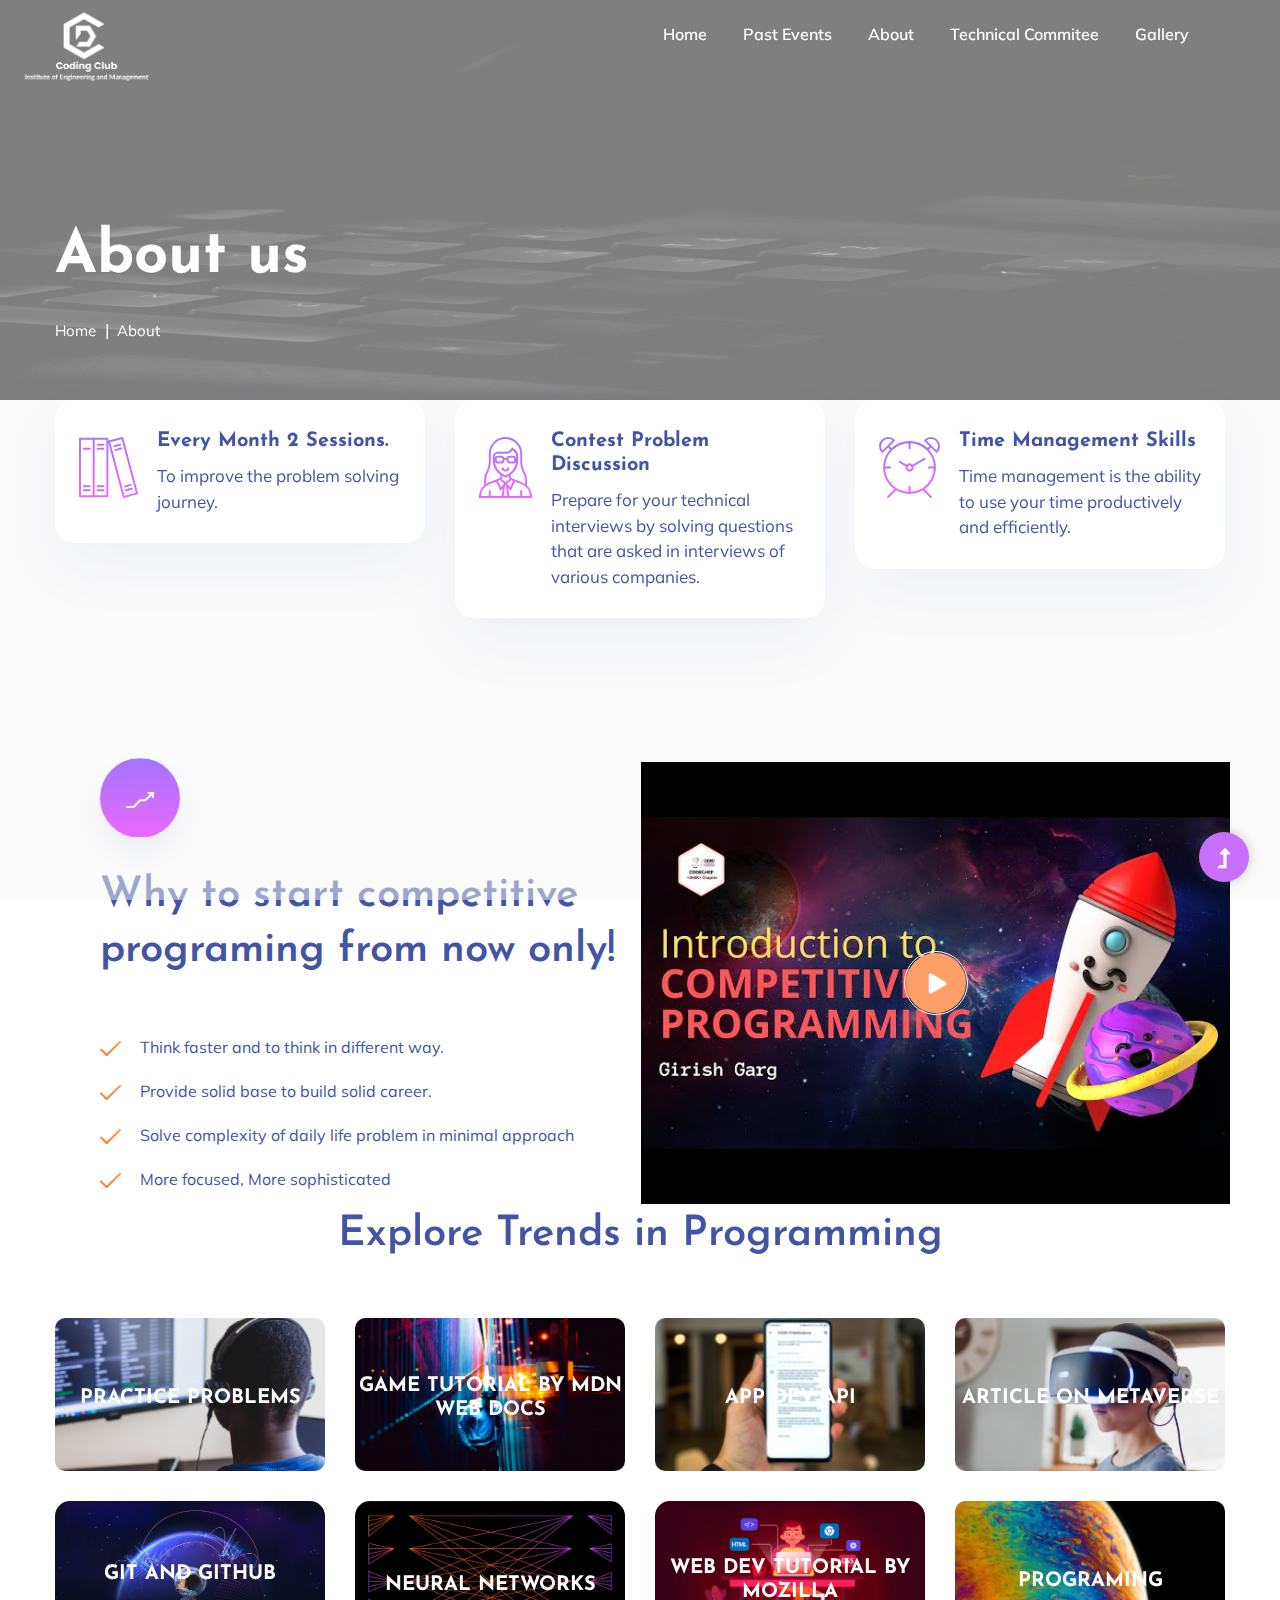
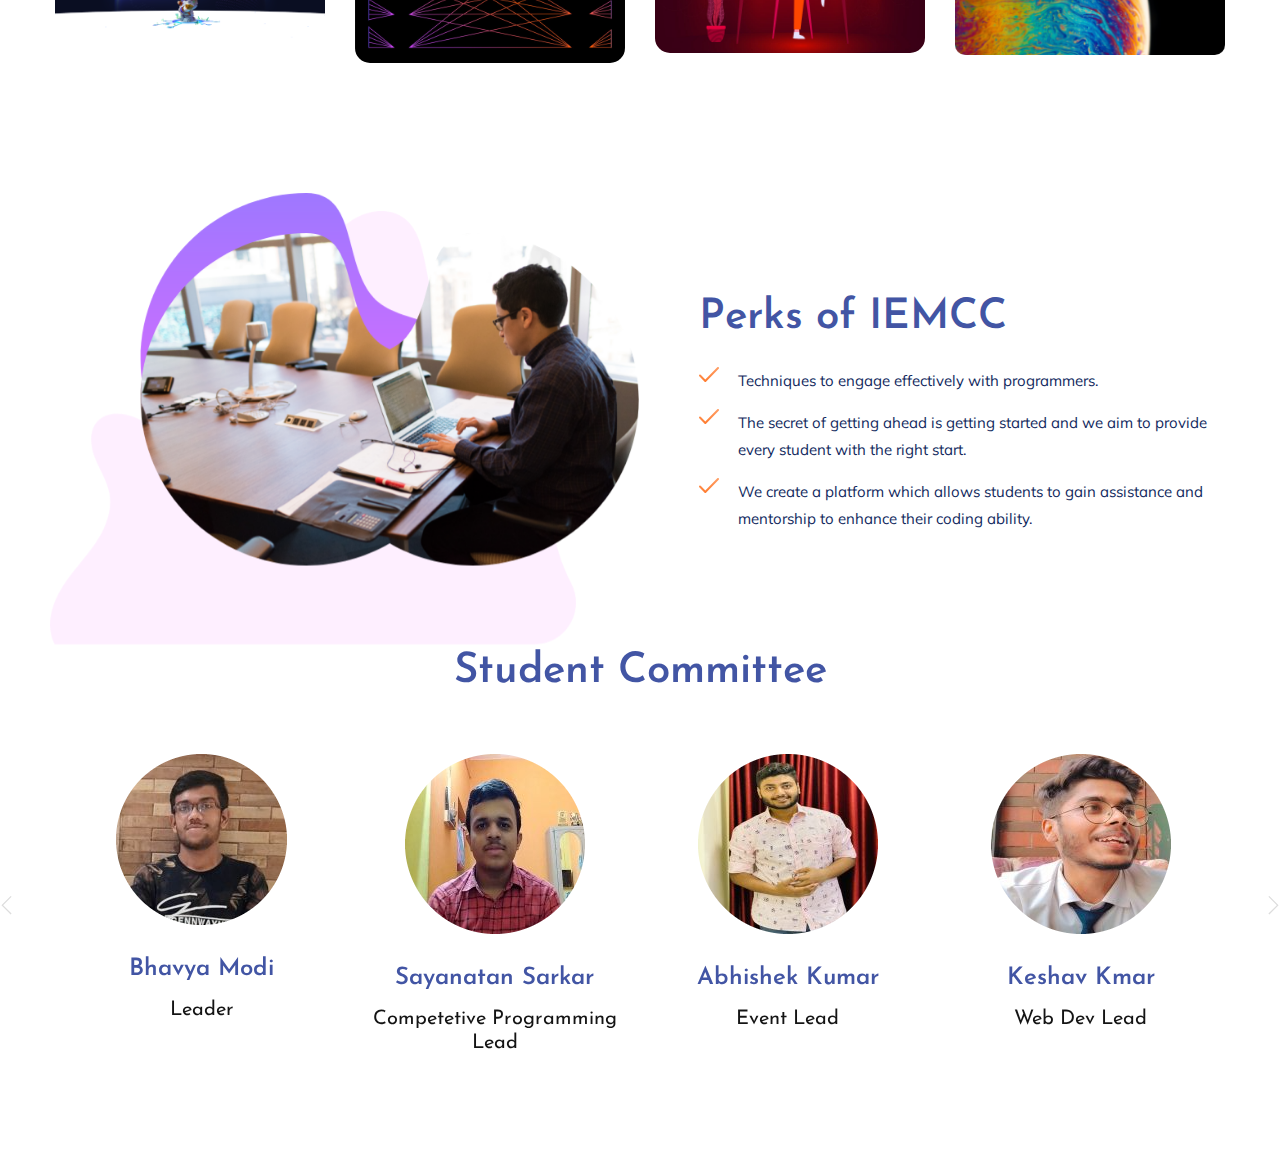
==== about.html @ c4e39bbc "landing page updated" ====
<!doctype html>
<html class="no-js" lang="zxx">
<head>
    <meta charset="utf-8">
    <meta http-equiv="x-ua-compatible" content="ie=edge">
    <title>About Us | IEMCC</title>
    <meta name="description" content="">
    <meta name="viewport" content="width=device-width, initial-scale=1">
    <link rel="manifest" href="site.webmanifest">
    <link rel="shortcut icon" type="image/x-icon" href="assets/img/favicon-32x32.png">

    <!-- CSS here -->
    <link rel="stylesheet" href="assets/css/bootstrap.min.css">
    <link rel="stylesheet" href="assets/css/owl.carousel.min.css">
    <link rel="stylesheet" href="assets/css/slicknav.css">
    <link rel="stylesheet" href="assets/css/flaticon.css">
    <link rel="stylesheet" href="assets/css/progressbar_barfiller.css">
    <link rel="stylesheet" href="assets/css/gijgo.css">
    <link rel="stylesheet" href="assets/css/animate.min.css">
    <link rel="stylesheet" href="assets/css/animated-headline.css">
    <link rel="stylesheet" href="assets/css/magnific-popup.css">
    <link rel="stylesheet" href="assets/css/fontawesome-all.min.css">
    <link rel="stylesheet" href="assets/css/themify-icons.css">
    <link rel="stylesheet" href="assets/css/slick.css">
    <link rel="stylesheet" href="assets/css/nice-select.css">
    <link rel="stylesheet" href="assets/css/style.css">
</head>

<body>
    <!-- ? Preloader Start -->
    <div id="preloader-active">
        <div class="preloader d-flex align-items-center justify-content-center">
            <div class="preloader-inner position-relative">
                <div class="preloader-circle"></div>
                <div class="preloader-img pere-text">
                    <img  src="assets/img/logo/loder.png" alt="">
                </div>
            </div>
        </div>
    </div>
    <!-- Preloader Start -->
    <!-- Header Start -->
    <header>
        <!-- Header Start -->
        <div class="header-area header-transparent">
            <div class="main-header ">
                <div class="header-bottom">
                    <div class="container-fluid">
                        <div class="row align-items-center" style="margin-top: -17px;">
                            <!-- Logo -->
                            <div class="col-xl-2 col-lg-2">
                                <div class="logo">
                                    <a href="index.html"><img src="assets/img/logo/logo.png" alt=""
                                            style="height: 97px;width:138px;    margin-bottom: -27px;margin-left: -30px;"></a>
                                </div>
                            </div>
                            <div class="col-xl-10 col-lg-10">
                                <div class="menu-wrapper d-flex align-items-center justify-content-end">
                                    <!-- Main-menu -->
                                    <div class="main-menu d-none d-lg-block">
                                        <nav>
                                            <ul id="navigation">
                                                <li class="active"><a href="index.html">Home</a></li>
                                                <li><a href="courses.html">Past Events</a></li>
                                                <li><a href="about.html">About</a></li>
                                                <!-- <li><a href="#">Blog</a>
                                                    <ul class="submenu">
                                                        <li><a href="blog.html">Blog</a></li>
                                                        <li><a href="blog_details.html">Blog Details</a></li>
                                                        <li><a href="elements.html">Element</a></li>
                                                    </ul>
                                                </li> -->
                                                <li><a href="technical.html">Technical Commitee</a></li>
                                                <!-- <li><a href="advisory.html">Advisory Commitee</a></li> -->
                                                <li><a href="gallery.html">Gallery</a></li>
                                                <!-- Button -->
                                                <!-- <li class="button-header margin-left "><a href="#" class="btn">Join</a></li>
                                                <li class="button-header"><a href="login.html" class="btn btn3">Log in</a></li> --
                                            </ul>
                                        </nav>
                                    </div>
                                </div>
                            </div>
                            <!-- Mobile Menu -->
                            <div class="col-12">
                                <div class="mobile_menu d-block d-lg-none"></div>
                            </div>
                        </div>
                    </div>
                </div>
            </div>
        </div>
        <!-- Header End -->
    </header>
    <!-- Header End -->
    <main>
        <!--? slider Area Start-->
        <section class="slider-area slider-area2">
            <div class="slider-active">
                <!-- Single Slider -->
                <div class="single-slider slider-height2">
                    <div class="container">
                        <div class="row">
                            <div class="col-xl-8 col-lg-11 col-md-12">
                                <div class="hero__caption hero__caption2">
                                    <h1 data-animation="bounceIn" data-delay="0.2s">About us</h1>
                                    <!-- breadcrumb Start-->
                                    <nav aria-label="breadcrumb">
                                        <ol class="breadcrumb">
                                            <li class="breadcrumb-item"><a href="index.html">Home</a></li>
                                            <li class="breadcrumb-item"><a href="#">about</a></li> 
                                        </ol>
                                    </nav>
                                    <!-- breadcrumb End -->
                                </div>
                            </div>
                        </div>
                    </div>          
                </div>
            </div>
        </section>
        <div class="services-area services-area2 section-padding40">
            <div class="container">
                <div class="row justify-content-sm-center">
                    <div class="col-lg-4 col-md-6 col-sm-8">
                        <div class="single-services mb-30">
                            <div class="features-icon">
                                <img src="assets/img/icon/icon1.svg" alt="">
                            </div>
                            <div class="features-caption">
                                <h3>Every Month 2 Sessions. </h3>
                                <p>To improve the problem solving journey.</p>
                            </div>
                        </div>
                    </div>
                    <div class="col-lg-4 col-md-6 col-sm-8">
                        <div class="single-services mb-30">
                            <div class="features-icon">
                                <img src="assets/img/icon/icon2.svg" alt="">
                            </div>
                            <div class="features-caption">
                                <h3>Contest Problem Discussion</h3>
                                <p>Prepare for your technical interviews by solving questions that are asked in interviews of various companies.</p>
                            </div>
                        </div>
                    </div>
                    <div class="col-lg-4 col-md-6 col-sm-8">
                        <div class="single-services mb-30">
                            <div class="features-icon">
                                <img src="assets/img/icon/icon3.svg" alt="">
                            </div>
                            <div class="features-caption">
                                <h3>Time Management Skills</h3>
                                <p>Time management is the ability to use your time productively and efficiently.</p>
                            </div>
                        </div>
                    </div>
                </div>
            </div>
        </div>
        <!--? About Area-1 Start -->
        <section class="about-area1 fix pt-10">
            <div class="support-wrapper align-items-center">
                <div class="left-content1">
                    <div class="about-icon">
                        <img src="assets/img/icon/about.svg" alt="">
                    </div>
                    <!-- section tittle -->
                    <div class="section-tittle section-tittle2 mb-55">
                        <div class="front-text">
                            <h2 class="">Why to start competitive programing from now only! </p>
                        </div>
                    </div>
                    <div class="single-features">
                        <div class="features-icon">
                            <img src="assets/img/icon/right-icon.svg" alt="">
                        </div>
                        <div class="features-caption">
                            <p>Think faster and to think in different way. </p>
                        </div>
                    </div>
                    <div class="single-features">
                        <div class="features-icon">
                            <img src="assets/img/icon/right-icon.svg" alt="">
                        </div>
                        <div class="features-caption">
                            <p> Provide solid base to build solid career. </p>
                        </div>
                    </div>

                    <div class="single-features">
                        <div class="features-icon">
                            <img src="assets/img/icon/right-icon.svg" alt="">
                        </div>
                        <div class="features-caption">
                            <p>Solve complexity of daily life problem in minimal approach</p>
                        </div>
                    </div>
                    
                    <div class="single-features">
                        <div class="features-icon">
                            <img src="assets/img/icon/right-icon.svg" alt="">
                        </div>
                        <div class="features-caption">
                            <p>More focused, More sophisticated</p>
                        </div>
                    </div>
                </div>
                <div class="right-content1">
                    <!-- img -->
                    <div class="right-img">
                        <img src="assets/img/gallery/thumbnail.jpg" alt="">

                        <div class="video-icon" >
                            <a class="popup-video btn-icon" href="https://www.youtube.com/watch?v=zaAjKPbQ2k0"><i class="fas fa-play"></i></a>
                        </div>
                    </div>
                </div>
            </div>
        </section>
        <!-- About Area End -->
        <!--? top subjects Area Start -->
        <div class="topic-area section-padding40">
            <div class="container">
                <div class="row justify-content-center">
                    <div class="col-xl-7 col-lg-8">
                        <div class="section-tittle text-center mb-55">
                            <h2>Explore Trends in Programming </h2>
                        </div>
                    </div>
                </div>
                <div class="row">
                    <div class="col-lg-3 col-md-4 col-sm-6">
                        <div class="single-topic text-center mb-30">
                            <div class="topic-img">
                                <img src="assets/img/gallery/topic1.png" alt="">
                                <div class="topic-content-box">
                                    <div class="topic-content">
                                        <h3><a href="https://www.codechef.com/practice">Practice Problems</a></h3>
                                    </div>
                                </div>
                            </div>
                        </div>
                    </div>
                    <div class="col-lg-3 col-md-4 col-sm-6">
                        <div class="single-topic text-center mb-30">
                            <div class="topic-img">
                                <img src="assets/img/gallery/topic2.png" alt="">
                                <div class="topic-content-box">
                                    <div class="topic-content">
                                        <h3><a href="https://developer.mozilla.org/en-US/docs/Games/Tutorials">Game
                                                Tutorial by Mdn Web Docs</a></h3>
                                    </div>
                                </div>
                            </div>
                        </div>
                    </div>
                    <div class="col-lg-3 col-md-4 col-sm-6">
                        <div class="single-topic text-center mb-30">
                            <div class="topic-img">
                                <img src="assets/img/gallery/topic3.png" alt="">
                                <div class="topic-content-box">
                                    <div class="topic-content">
                                        <h3><a href="https://developer.android.com">App Dev Api</a></h3>
                                    </div>
                                </div>
                            </div>
                        </div>
                    </div>
                    <div class="col-lg-3 col-md-4 col-sm-6">
                        <div class="single-topic text-center mb-30">
                            <div class="topic-img">
                                <img src="assets/img/gallery/topic4.png" alt="">
                                <div class="topic-content-box">
                                    <div class="topic-content">
                                        <h3><a
                                                href="https://www.pewresearch.org/internet/2022/06/30/the-metaverse-in-2040/#:~:text=The%20most-common%20definitions%20of,be%20a%20hybrid%20of%20these.">Article
                                                on Metaverse</a></h3>
                                    </div>
                                </div>
                            </div>
                        </div>
                    </div>
                    <div class="col-lg-3 col-md-4 col-sm-6">
                        <div class="single-topic text-center mb-30">
                            <div class="topic-img">
                                <img src="assets/img/gallery/github.png" alt="" style="border-radius: 15px;">
                                <div class="topic-content-box">
                                    <div class="topic-content">
                                        <h3><a href="https://learngitbranching.js.org">Git and Github</a></h3>
                                    </div>
                                </div>
                            </div>
                        </div>
                    </div>
                    <div class="col-lg-3 col-md-4 col-sm-6">
                        <div class="single-topic text-center mb-30">
                            <div class="topic-img">
                                <img src="assets/img/gallery/deeplearning.jpg" alt="" style="border-radius: 15px;">
                                <div class="topic-content-box">
                                    <div class="topic-content">
                                        <h3><a
                                                href="https://docs.h2o.ai/h2o/latest-stable/h2o-docs/data-science/deep-learning.html">Neural
                                                Networks</a></h3>
                                    </div>
                                </div>
                            </div>
                        </div>
                    </div>
                    <div class="col-lg-3 col-md-4 col-sm-6">
                        <div class="single-topic text-center mb-30">
                            <div class="topic-img">
                                <img src="assets/img/gallery/webdev.jpg" alt="" style="border-radius:15px ;">
                                <div class="topic-content-box">
                                    <div class="topic-content">
                                        <h3><a href="https://developer.mozilla.org/en-US/docs/Learn">Web Dev Tutorial by
                                                Mozilla</a></h3>
                                    </div>
                                </div>
                            </div>
                        </div>
                    </div>
                    <div class="col-lg-3 col-md-4 col-sm-6">
                        <div class="single-topic text-center mb-30">
                            <div class="topic-img">
                                <img src="assets/img/gallery/topic8.png" alt="">
                                <div class="topic-content-box">
                                    <div class="topic-content">
                                        <h3><a href="https://www.geeksforgeeks.org/data-structures/">Programing</a></h3>
                                    </div>
                                </div>
                            </div>
                        </div>
                    </div>
                </div>

            </div>
        </div>
        <!-- top subjects End -->
        <!--? About Area-3 Start -->
        <section class="about-area3 fix">
            <div class="support-wrapper align-items-center">
                <div class="right-content3">
                    <!-- img -->
                    <div class="right-img">
                        <img src="assets/img/gallery/about3.png" alt="">
                    </div>
                </div>
                <div class="left-content3">
                    <!-- section tittle -->
                    <div class="section-tittle section-tittle2 mb-20">
                        <div class="front-text">
                            <h2 class="">Perks of IEMCC</h2>
                        </div>
                    </div>
                    <div class="single-features">
                        <div class="features-icon">
                            <img src="assets/img/icon/right-icon.svg" alt="">
                        </div>
                        <div class="features-caption">
                            <p>Techniques to engage effectively with programmers.</p>
                        </div>
                    </div>
                    <div class="single-features">
                        <div class="features-icon">
                            <img src="assets/img/icon/right-icon.svg" alt="">
                        </div>
                        <div class="features-caption">
                            <p>The secret of getting ahead is getting started and we aim to provide every student with the right start.</p>
                        </div>
                    </div>
                    <div class="single-features">
                        <div class="features-icon">
                            <img src="assets/img/icon/right-icon.svg" alt="">
                        </div>
                        <div class="features-caption">
                            <p>We create a platform which allows students to gain assistance and mentorship to enhance their coding ability. </p>
                        </div>
                    </div>
                </div>
            </div>
        </section>
        <!-- About Area End -->
        <!--? Team -->
        <section class="team-area section-padding40 fix">
            <div class="container">
                <div class="row justify-content-center">
                    <div class="col-xl-7 col-lg-8">
                        <div class="section-tittle text-center mb-55">
                            <h2>Student Committee</h2>
                        </div>
                    </div>
                </div>
                <div class="team-active">
                    <div class="single-cat text-center">
                        <div class="cat-icon">
                            <img src="assets/img/Members/bhavya_modi.png" alt="">
                        </div>
                        <div class="cat-cap">
                            <h5><a href="services.html">Bhavya Modi</a></h5>
                            <h2 style="color: #141414;">Leader</h2>
                        </div>
                    </div>
                    <div class="single-cat text-center">
                        <div class="cat-icon">
                            <img src="assets/img/Members/Sayantan.png" alt="">
                        </div>
                        <div class="cat-cap">
                            <h5><a href="services.html">Sayanatan Sarkar</a></h5>
                            <h2 style="color: #141414;">Competetive Programming Lead</h2>
                        </div>
                    </div>
                    <div class="single-cat text-center">
                        <div class="cat-icon">
                            <img src="assets/img/Members/abhishek.png" alt="">
                        </div>
                        <div class="cat-cap">
                            <h5><a href="services.html">Abhishek Kumar</a></h5>
                            <h2 style="color: #141414;">Event Lead</h2>
                        </div>
                    </div>
                    <div class="single-cat text-center">
                        <div class="cat-icon">
                            <img src="assets/img/Members/keshav.png" alt="">
                        </div>
                        <div class="cat-cap">
                            <h5><a href="services.html">Keshav Kmar</a></h5>
                            <h2 style="color: #141414;">Web Dev Lead</h2>
                        </div>
                    </div>
                    <div class="single-cat text-center">
                        <div class="cat-icon">
                            <img src="assets/img/Members/Amit.png" alt="">
                        </div>
                        <div class="cat-cap">
                            <h5><a href="services.html">Amit Kumar</a></h5>
                            <h2 style="color: #141414;">Graphics Lead</h2>
                        </div>
                    </div>
                    
                    <div class="single-cat text-center">
                        <div class="cat-icon">
                            <img src="assets/img/Members/anwesha.png" alt="">
                        </div>
                        <div class="cat-cap">
                            <h5><a href="services.html">Anwesha Dutta</a></h5>
                            <h2 style="color: #141414;">Graphics Co-Lead</h2>
                        </div>
                    </div>
                    <div class="single-cat text-center">
                        <div class="cat-icon">
                            <img src="assets/img/Members/manisha.png" alt="">
                        </div>
                        <div class="cat-cap">
                            <h5><a href="services.html">Manisha Gupta</a></h5>
                            <h2 style="color: #141414;">Social Media and Outreach Lead</h2>
                        </div>
                    </div>
                    <div class="single-cat text-center">
                        <div class="cat-icon">
                            <img src="assets/img/Members/debayudh.png" alt="">
                        </div>
                        <div class="cat-cap">
                            <h5><a href="services.html">Debayudh Mitra</a></h5>
                            <h2 style="color: #141414;">Machine Learning Lead</h2>
                        </div>
                    </div>
                    <div class="single-cat text-center">
                        <div class="cat-icon">
                            <img src="assets/img/Members/harsha.png" alt="">
                        </div>
                        <div class="cat-cap">
                            <h5><a href="services.html">Harsha Gupta</a></h5>
                            <h2 style="color: #141414;">Competetive Programming Lead</h2>
                        </div>
                    </div>  
                    
                    <div class="single-cat text-center">
                        <div class="cat-icon">
                            <img src="assets/img/Members/bidisha.png" alt="">
                        </div>
                        <div class="cat-cap">
                            <h5><a href="services.html">Bidisha Chowdhary</a></h5>
                            <h2 style="color: #141414;">Competetive Programming Co-Lead</h2>
                        </div>
                    </div>

                    <div class="single-cat text-center">
                        <div class="cat-icon">
                            <img src="assets/img/Members/suswan.png" alt="">
                        </div>
                        <div class="cat-cap">
                            <h5><a href="services.html">Suswan Biswas</a></h5>
                            <h2 style="color: #141414;">App Dev Lead</h2>
                        </div>
                    </div>

                    <div class="single-cat text-center">
                        <div class="cat-icon">
                            <img src="assets/img/Members/deena.png" alt="">
                        </div>
                        <div class="cat-cap">
                            <h5><a href="services.html">Deena Wilson</a></h5>
                            <h2 style="color: #141414;">Event Management Co-Lead</h2>
                        </div>
                    </div>   <div class="single-cat text-center">
                        <div class="cat-icon">
                            <img src="assets/img/Members/mudit_colead.png" alt="">
                        </div>
                        <div class="cat-cap">
                            <h5><a href="services.html">Mudit Anandn</a></h5>
                            <h2 style="color: #141414;">Wev Dev Co-Lead</h2>
                        </div>
                    </div> 
                    
                    <div class="single-cat text-center">
                        <div class="cat-icon">
                            <img src="assets/img/Members/aarav.png" alt="">
                        </div>
                        <div class="cat-cap">
                            <h5><a href="services.html">Arnav</a></h5>
                            <h2 style="color: #141414;">Cinematography Lead</h2>
                        </div>
                    </div>
                    <div class="single-cat text-center">
                        <div class="cat-icon">
                            <img src="assets/img/Members/ranjan.png" alt="">
                        </div>
                        <div class="cat-cap">
                            <h5><a href="services.html">Ranjan Kumar</a></h5>
                            <h2 style="color: #141414;">Content Lead,IEMCC</h2>
                        </div>
                    </div>
                        <div class="single-cat text-center">
                        <div class="cat-icon">
                            <img src="assets/img/Members/tanya.png" alt="">
                        </div>
                        <div class="cat-cap">
                            <h5><a href="services.html">Tanya Burnwal</a></h5>
                            <h2 style="color: #141414;">Content Co-Lead</h2>
                        </div>
                    </div>

                    <div class="single-cat text-center">
                        <div class="cat-icon">
                            <img src="assets/img/Members/prakash.png" alt="">
                        </div>
                        <div class="cat-cap">
                            <h5><a href="services.html">Prakash Tomar</a></h5>
                            <h2 style="color: #141414;">Machine Learning Co-Lead</h2>
                        </div>
                    </div>
                    <div class="single-cat text-center">
                        <div class="cat-icon">
                            <img src="assets/img/Members/prajak.png" alt="">
                        </div>
                        <div class="cat-cap">
                            <h5><a href="services.html">Prajak Sen</a></h5>
                            <h2 style="color: #141414;">Blockchain Lead</h2>
                        </div>
                    </div>
                     <div class="single-cat text-center">
                        <div class="cat-icon">
                            <img src="assets/img/Members/raihan.png" alt="">
                        </div>
                        <div class="cat-cap">
                            <h5><a href="services.html">raihan Khan</a></h5>
                            <h2 style="color: #141414;">Blockchain Co-Lead</h2>
                        </div>
                    </div>
                </div>
            </div>
        </section>
        <!-- Services End -->
    </main>
    
  <!-- Scroll Up -->
  <div id="back-top" >
    <a title="Go to Top" href="#"> <i class="fas fa-level-up-alt"></i></a>
</div>

<!-- JS here -->
<script src="./assets/js/vendor/modernizr-3.5.0.min.js"></script>
<!-- Jquery, Popper, Bootstrap -->
<script src="./assets/js/vendor/jquery-1.12.4.min.js"></script>
<script src="./assets/js/popper.min.js"></script>
<script src="./assets/js/bootstrap.min.js"></script>
<!-- Jquery Mobile Menu -->
<script src="./assets/js/jquery.slicknav.min.js"></script>

<!-- Jquery Slick , Owl-Carousel Plugins -->
<script src="./assets/js/owl.carousel.min.js"></script>
<script src="./assets/js/slick.min.js"></script>
<!-- One Page, Animated-HeadLin -->
<script src="./assets/js/wow.min.js"></script>
<script src="./assets/js/animated.headline.js"></script>
<script src="./assets/js/jquery.magnific-popup.js"></script>

<!-- Date Picker -->
<script src="./assets/js/gijgo.min.js"></script>
<!-- Nice-select, sticky -->
<script src="./assets/js/jquery.nice-select.min.js"></script>
<script src="./assets/js/jquery.sticky.js"></script>
<!-- Progress -->
<script src="./assets/js/jquery.barfiller.js"></script>

<!-- counter , waypoint,Hover Direction -->
<script src="./assets/js/jquery.counterup.min.js"></script>
<script src="./assets/js/waypoints.min.js"></script>
<script src="./assets/js/jquery.countdown.min.js"></script>
<script src="./assets/js/hover-direction-snake.min.js"></script>

<!-- contact js -->
<script src="./assets/js/contact.js"></script>
<script src="./assets/js/jquery.form.js"></script>
<script src="./assets/js/jquery.validate.min.js"></script>
<script src="./assets/js/mail-script.js"></script>
<script src="./assets/js/jquery.ajaxchimp.min.js"></script>

<!-- Jquery Plugins, main Jquery -->	
<script src="./assets/js/plugins.js"></script>
<script src="./assets/js/main.js"></script>

</body>
</html>
---- assets/css/flaticon.css ----
/*
  	Flaticon icon font: Flaticon
  	Creation date: 02/06/2020 05:24
  	*/

@font-face {
  font-family: "Flaticon";
  src: url("../fonts/Flaticon.eot");
  src: url("../fonts/Flaticon.eot?#iefix") format("embedded-opentype"),
       url("../fonts/Flaticon.woff2") format("woff2"),
       url("../fonts/Flaticon.woff") format("woff"),
       url("../fonts/Flaticon.ttf") format("truetype"),
       url("../fonts/Flaticon.svg#Flaticon") format("svg");
  font-weight: normal;
  font-style: normal;
}

@media screen and (-webkit-min-device-pixel-ratio:0) {
  @font-face {
    font-family: "Flaticon";
    src: url("../fonts/Flaticon.svg#Flaticon") format("svg");
  }
}

[class^="flaticon-"]:before, [class*=" flaticon-"]:before,
[class^="flaticon-"]:after, [class*=" flaticon-"]:after {   
  font-family: Flaticon;
font-style: normal;
}

.flaticon-null:before { content: "\f100"; }
.flaticon-null-1:before { content: "\f101"; }
.flaticon-gear:before { content: "\f102"; }
.flaticon-think:before { content: "\f103"; }
---- assets/css/progressbar_barfiller.css ----
/* Custom Code skills */
.single-skill{
  display: flex;
}

.single-skill span {
	color: #79838b;
	font-size: 13px;
	font-weight: 300;
	letter-spacing: 0;
	margin-bottom: 14px;
	display: block;
}
.single-skill .bar-progress {
	width: 100%;
}
.single-skill .bar-title {
  width: 20%;
  margin-bottom: 19px;
}

.skills-content {
  padding-top: 200px;
  padding-left: 70px;
}

.skills-shape-bg {
  height: 651px;
  width: 868px;
  position: absolute;
  content: "";
  border: 2px solid #4d4d4d;
  left: 40%;
  top: 255px;
}

.skills-shape-bg::before {
  position: absolute;
  content: "";
  height: 465px;
  width: 300px;
  border: 2px solid #4d4d4d;
  left: -35%;
  top: 50%;
  transform: translateY(-50%);
  border-right: 0;
}



/* Default */
.barfiller {
	width: 100%;
	height: 10px;
	background: #f6f9fc;
  position: relative;
  border-radius: 5px;
}

.barfiller .fill {
  display: block;
  position: relative;
  width: 0px;
  height: 100%;
  background: #333;
  z-index: 1;
  border-radius: 5px;
}

.barfiller .tipWrap { display: none; }

.barfiller .tip {
  margin-top: -28px;
  padding: 2px 4px;
  font-size: 16px;
  color: #09cc7f;
  left: 0px;
  position: absolute;
  z-index: 2;
  background: transparent;
  font-weight: 800;
}

.barfiller .tip:after {
  border: solid;
  border-color: rgba(0,0,0,.8) transparent;
  border-width: 6px 6px 0 6px;
  content: "";
  display: block;
  position: absolute;
  left: 9px;
  top: 100%;
  z-index: 9;
  display: none;
  
}
---- assets/css/gijgo.css ----
.gj-button {
    background-color: #f5f5f5;
    border: 1px solid #ddd;
    color: #000;
    border-radius: 3px;
    padding: 6px 10px;
    cursor: pointer;
}

.gj-unselectable {
    -webkit-touch-callout: none;
    -webkit-user-select: none;
    -khtml-user-select: none;
    -moz-user-select: none;
    -ms-user-select: none;
    user-select: none;
}

.gj-row {
    display: -webkit-box;
    display: -ms-flexbox;
    display: flex;
    -ms-flex-wrap: wrap;
    flex-wrap: wrap;
}

.gj-margin-left-5 {
    margin-left: 5px;
}

.gj-margin-left-10 {
    margin-left: 10px;
}

.gj-width-full {
    width: 100%;
}

.gj-cursor-pointer {
    cursor: pointer;
}

.gj-text-align-center {
    text-align: center;
}

.gj-font-size-16 {
    font-size: 16px;
}

.gj-hidden {
    display: none;
}

/** Material Design */
.gj-button-md {
    background: 0 0;
    border: none;
    border-radius: 2px;
    color: rgba(0, 0, 0, 0.87);
    position: relative;
    height: 36px;
    margin: 0;
    min-width: 64px;
    padding: 0 16px;
    display: inline-block;
    font-family: "Roboto","Helvetica","Arial",sans-serif;
    font-size: 1rem;
    font-weight: 500;
    text-transform: uppercase;
    letter-spacing: 0;
    overflow: hidden;
    will-change: box-shadow;
    transition: box-shadow .2s cubic-bezier(.4,0,1,1),background-color .2s cubic-bezier(.4,0,.2,1),color .2s cubic-bezier(.4,0,.2,1);
    outline: none;
    cursor: pointer;
    text-decoration: none;
    text-align: center;
    line-height: 36px;
    vertical-align: middle;
    overflow: hidden;
    -webkit-user-select: none;
    -moz-user-select: none;
    -ms-user-select: none;
    user-select: none;
}

.gj-button-md:hover {
    background-color: rgba(158,158,158,.2);
}

.gj-button-md:disabled {
    color: rgba(0,0,0,.26);
    background: 0 0;
}

.gj-button-md .material-icons,
.gj-button-md .gj-icon {
    vertical-align: middle;
    /*font-size: 1.3rem;
    margin-right: 4px;*/
}

.gj-button-md.gj-button-md-icon {
    width: 24px;
    height: 31px;
    min-width: 24px;
    padding: 0px;
    display: table;
}

.gj-button-md.gj-button-md-icon .material-icons,
.gj-button-md.gj-button-md-icon .gj-icon {
    display: table-cell;
    margin-right: 0px;
    width: 24px;
    height: 24px;
}

.gj-button-md.active {
    background-color: rgba(158,158,158,.4);
}

.gj-button-md-group {
    position: relative;
    display: inline-block;
    vertical-align: middle;
}
.gj-textbox-md {
	/* border: none; */
	/* border-bottom: 1px solid rgba(0,0,0,.42); */
	display: block;
	font-family: "Helvetica","Arial",sans-serif;
	font-size: 16px;
	line-height: 16px;
	/* padding: 4px 0px; */
	margin: 0;
	/* width: 100%; */
	background: 0 0;
	/* text-align: ; */
	color: rgba(0,0,0,.87);
	padding-left: 44px;
	border: 1px solid #dca73a;
	/* padding: 15px 15px; */
	/* text-align: center; */
	width: 177px;
	height: 55px;
	border-radius: 5px;
}
.gj-textbox-md:focus,
.gj-textbox-md:active {
    /* border-bottom: 2px solid rgba(0,0,0,.42); */
    outline: none;
}

.gj-textbox-md::placeholder {
    color: #8e8e8e;
}

.gj-textbox-md:-ms-input-placeholder {
    color: #8e8e8e;
}

.gj-textbox-md::-ms-input-placeholder {
    color: #8e8e8e;
}

.gj-md-spacer-24 {
    min-width: 24px;
    width: 24px;
    display: inline-block;
}

.gj-md-spacer-32 {
    min-width: 32px;
    width: 32px;
    display: inline-block;
}

.gj-modal {
    position: fixed;
    top: 0;
    right: 0;
    bottom: 0;
    left: 0;
    z-index: 1203;
    display: none;
    overflow: hidden;
    -webkit-overflow-scrolling: touch;
    outline: 0;
    background-color: rgba(0, 0, 0, 0.54118);
    transition: 200ms ease opacity;
    will-change: opacity;
}

/* List */
ul.gj-list li [data-role="wrapper"] {
    display: table;
    width: 100%;
}

ul.gj-list li [data-role="checkbox"] {
    display: table-cell;
    vertical-align:middle;
    text-align:center;
}

ul.gj-list li [data-role="image"] {
    display: table-cell;
    vertical-align:middle;
    text-align:center;
}

ul.gj-list li [data-role="display"] {
    display: table-cell;
    vertical-align:middle;
    cursor: pointer;
}

ul.gj-list li [data-role="display"]:empty:before {
  content: "\200b"; /* unicode zero width space character */
}

/* List - Bootstrap */
ul.gj-list-bootstrap {
    padding-left: 0px;
    margin-bottom: 0px;
}

ul.gj-list-bootstrap li {
    padding: 0px;
}

ul.gj-list-bootstrap li [data-role="wrapper"] {
    padding: 0px 10px;
}

ul.gj-list-bootstrap li [data-role="checkbox"] {
    width: 24px;
    padding: 3px;
}

ul.gj-list-bootstrap li [data-role="image"] {
    width: 24px;
    height: 24px;
}

ul.gj-list-bootstrap li [data-role="display"] {
    padding: 8px 0px 8px 4px;
}

.list-group-item.active ul li, .list-group-item.active:focus ul li, .list-group-item.active:hover ul li {
    text-shadow: none;
    color:initial;
}

/* List - Material Design */
ul.gj-list-md {
    padding: 0px;
    list-style: none;
    list-style-type: none;
    line-height: 24px;
    letter-spacing: 0;
    color: #616161; /* Gray 700 */
}

ul.gj-list-md li {
    display: list-item;
    list-style-type: none;
    padding: 0px;
    min-height: unset;
    box-sizing: border-box;
    align-items: center;
    cursor: default;
    overflow: hidden;

    font-family: "Roboto","Helvetica","Arial",sans-serif;
    font-size: 16px;
    font-weight: 400;
    letter-spacing: .04em;
    line-height: 1;
    
    -webkit-flex-direction: row;
    -ms-flex-direction: row;
    flex-direction: row;
    -webkit-flex-wrap: nowrap;
    -ms-flex-wrap: nowrap;
    flex-wrap: nowrap;
}

ul.gj-list-md li [data-role="checkbox"] {
    height: 24px;
    width: 24px;
}

ul.gj-list-md li [data-role="image"] {
    height: 24px;
    width: 24px;
}

ul.gj-list-md li [data-role="display"] {
    padding: 8px 0px 8px 5px;
    order: 0;
    flex-grow: 2;
    text-decoration: none;
    box-sizing: border-box;
    align-items: center;
    text-align: left;
    color: rgba(0,0,0,.87);
}

ul.gj-list-md li.disabled>[data-role="wrapper"]>[data-role="display"] {
    color: #9E9E9E; /* Gray 500 */
}

.gj-list-md-active {
    background: #e0e0e0;
    color: #3f51b5;
}


/* Picker */
.gj-picker {
    position: absolute;
    z-index: 1203;
    background-color: #fff;
}

.gj-picker .selected {
    color: #fff;
}

/* Material Design */
.gj-picker-md {
    font-family: "Roboto","Helvetica","Arial",sans-serif;
    font-size: 16px;
    font-weight: 400;
    letter-spacing: .04em;
    line-height: 1;
    color: rgba(0,0,0,.87);
    border: 1px solid #E0E0E0;
}

.gj-modal .gj-picker-md {
    border: 0px;
}

.gj-picker-md [role="header"] {
    color: rgba(255, 255, 255, 0.54);
    display: flex;
    background: #2196f3;
    align-items: baseline;
    user-select: none;
    justify-content: center;
}

.gj-picker-md [role="footer"] {
    float: right;
    padding: 10px;
}

.gj-picker-md [role="footer"] button.gj-button-md {
    color: #2196f3;
    font-weight: bold;
    font-size: 13px;
}

/* Bootstrap */
.gj-picker-bootstrap {
    border-radius: 4px;
    border: 1px solid #E0E0E0;
}

.gj-picker-bootstrap .selected {
    color: #888;
}

.gj-picker-bootstrap [role="header"] {
    background: #eee;
    color: #AAA;
}
@font-face {
    font-family: 'gijgo-material';
    src: url('../fonts/gijgo-material.eot?235541');
    src: url('../fonts/gijgo-material.eot?235541#iefix') format('embedded-opentype'), url('../fonts/gijgo-material.ttf?235541') format('truetype'), url('../fonts/gijgo-material.woff?235541') format('woff'), url('../fonts/gijgo-material.svg?235541#gijgo-material') format('svg');
    font-weight: normal;
    font-style: normal;
}

.gj-icon {
    /* use !important to prevent issues with browser extensions that change fonts */
    font-family: 'gijgo-material' !important;
    font-size: 24px;
    speak: none;
    font-style: normal;
    font-weight: normal;
    font-variant: normal;
    text-transform: none;
    line-height: 1;
    /* Enable Ligatures ================ */
    letter-spacing: 0;
    -webkit-font-feature-settings: "liga";
    -moz-font-feature-settings: "liga=1";
    -moz-font-feature-settings: "liga";
    -ms-font-feature-settings: "liga" 1;
    font-feature-settings: "liga";
    -webkit-font-variant-ligatures: discretionary-ligatures;
    font-variant-ligatures: discretionary-ligatures;
    /* Better Font Rendering =========== */
    -webkit-font-smoothing: antialiased;
    -moz-osx-font-smoothing: grayscale;
}

.gj-icon.undo:before {
    content: "\e900";
}

.gj-icon.vertical-align-top:before {
    content: "\e901";
}

.gj-icon.vertical-align-center:before {
    content: "\e902";
}

.gj-icon.vertical-align-bottom:before {
    content: "\e903";
}

.gj-icon.arrow-dropup:before {
    content: "\e904";
}

.gj-icon.clock:before {
    content: "\e905";
}

.gj-icon.refresh:before {
    content: "\e906";
}

.gj-icon.last-page:before {
    content: "\e907";
}

.gj-icon.first-page:before {
    content: "\e908";
}

.gj-icon.cancel:before {
    content: "\e909";
}

.gj-icon.clear:before {
    content: "\e90a";
}

.gj-icon.check-circle:before {
    content: "\e90b";
}

.gj-icon.delete:before {
    content: "\e90c";
}

.gj-icon.arrow-upward:before {
    content: "\e90d";
}

.gj-icon.arrow-forward:before {
    content: "\e90e";
}

.gj-icon.arrow-downward:before {
    content: "\e90f";
}

.gj-icon.arrow-back:before {
    content: "\e910";
}

.gj-icon.list-numbered:before {
    content: "\e911";
}

.gj-icon.list-bulleted:before {
    content: "\e912";
}

.gj-icon.indent-increase:before {
    content: "\e913";
}

.gj-icon.indent-decrease:before {
    content: "\e914";
}

.gj-icon.redo:before {
    content: "\e915";
}

.gj-icon.align-right:before {
    content: "\e916";
}

.gj-icon.align-left:before {
    content: "\e917";
}

.gj-icon.align-justify:before {
    content: "\e918";
}

.gj-icon.align-center:before {
    content: "\e919";
}

.gj-icon.strikethrough:before {
    content: "\e91a";
}

.gj-icon.italic:before {
    content: "\e91b";
}

.gj-icon.underlined:before {
    content: "\e91c";
}

.gj-icon.bold:before {
    content: "\e91d";
}

.gj-icon.arrow-dropdown:before {
    content: "\e91e";
}

.gj-icon.done:before {
    content: "\e91f";
}

.gj-icon.pencil:before {
    content: "\e920";
}

.gj-icon.minus:before {
    content: "\e921";
}

.gj-icon.plus:before {
    content: "\e922";
}

.gj-icon.chevron-up:before {
    content: "\e923";
}

.gj-icon.chevron-right:before {
    content: "\e924";
}

.gj-icon.chevron-down:before {
    content: "\e925";
}

.gj-icon.chevron-left:before {
    content: "\e926";
}

.gj-icon.event:before {
    content: "\e927";
}
.gj-draggable {
    cursor: move;
}
.gj-resizable-handle {
    position: absolute;
    font-size: 0.1px;
    display: block;
    -ms-touch-action: none;
    touch-action: none;
    z-index: 1203;
}

.gj-resizable-n {
    cursor: n-resize;
    height: 7px;
    width: 100%;
    top: -5px;
    left: 0;
}
.gj-resizable-e {
    cursor: e-resize;
    width: 7px;
    right: -5px;
    top: 0;
    height: 100%;
}
.gj-resizable-s {
    cursor: s-resize;
    height: 7px;
    width: 100%;
    bottom: -5px;
    left: 0;
}
.gj-resizable-w {
	cursor: w-resize;
	width: 7px;
	left: -5px;
	top: 0;
	height: 100%;
}
.gj-resizable-se {
	cursor: se-resize;
	width: 12px;
	height: 12px;
	right: 1px;
	bottom: 1px;
}
.gj-resizable-sw {
	cursor: sw-resize;
	width: 9px;
	height: 9px;
	left: -5px;
	bottom: -5px;
}
.gj-resizable-nw {
	cursor: nw-resize;
	width: 9px;
	height: 9px;
	left: -5px;
	top: -5px;
}
.gj-resizable-ne {
	cursor: ne-resize;
	width: 9px;
	height: 9px;
	right: -5px;
	top: -5px;
}

.gj-dialog-footer {
    position: absolute;
    bottom: 0px;
    width: 100%;
    margin-top: 0px;
}

.gj-dialog-scrollable [data-role="body"] {
    overflow-x: hidden;
    overflow-y: scroll;
}

/** Bootstrap 3 **/
.gj-dialog-bootstrap {
    overflow: hidden;
    z-index: 1202;
}

.gj-dialog-bootstrap [data-role="title"] {
    display: inline;
}
.gj-dialog-bootstrap [data-role="close"] {
    line-height: 1.42857143;
}

/** Bootstrap 4 **/
.gj-dialog-bootstrap4 {
    overflow: hidden;
    z-index: 1202;
}

.gj-dialog-bootstrap4 [data-role="title"] {
    display: inline;
}
.gj-dialog-bootstrap4 [data-role="close"] {
    line-height: 1.5;
}

/** Material Design **/
.gj-dialog-md {
    background-color: #FFF;
    overflow: hidden;
    border: none;
    box-shadow: 0 11px 15px -7px rgba(0,0,0,.2), 0 24px 38px 3px rgba(0,0,0,.14), 0 9px 46px 8px rgba(0,0,0,.12);
    box-sizing: border-box;
    position: relative;
    display: -webkit-box;
    display: -webkit-flex;
    display: -ms-flexbox;
    display: flex;
    -webkit-box-orient: vertical;
    -webkit-box-direction: normal;
    -webkit-flex-direction: column;
    -ms-flex-direction: column;
    flex-direction: column;
    -webkit-background-clip: padding-box;
    background-clip: padding-box;
    outline: 0;
    z-index: 1202;
}

.gj-dialog-md-header {
    padding: 24px 24px 0px 24px;
    font-family: "Roboto","Helvetica","Arial",sans-serif;
}

.gj-dialog-md-title {
    margin: 0;
    font-weight: 400;
    display: inline;
    line-height: 28px;
    font-size: 20px;
}

.gj-dialog-md-close {
    -webkit-appearance: none;
    padding: 0;
    cursor: pointer;
    background: 0 0;
    border: 0;
    float: right;
    line-height: 28px;
    font-size: 28px;
}

.gj-dialog-md-body {
    padding: 20px 24px 24px 24px;
    color: rgba(0,0,0,.54);
    font-family: "Helvetica","Arial",sans-serif;
    font-size: 14px;
    font-weight: 400;
    line-height: 20px;
}

.gj-dialog-md-footer {
    padding: 8px 8px 8px 24px;
    display: -webkit-flex;
    display: -ms-flexbox;
    display: flex;
    -webkit-flex-direction: row-reverse;
    -ms-flex-direction: row-reverse;
    flex-direction: row-reverse;
    -webkit-flex-wrap: wrap;
    -ms-flex-wrap: wrap;
    flex-wrap: wrap;

    box-sizing: border-box;
}

.gj-dialog-md-footer>*:first-child {
    margin-right: 0;
}

.gj-dialog-md-footer>* {
    margin-right: 8px;
    height: 36px;
}
DIV.gj-grid-wrapper {
    margin: auto;
    position: relative;
    clear:both;
    z-index: 1;
}

TABLE.gj-grid {
    margin: auto;    
    border-collapse: collapse;
    width: 100%;
    table-layout: fixed;
}

TABLE.gj-grid THEAD TH [data-role="selectAll"] {
    margin: auto;
}

TABLE.gj-grid THEAD TH [data-role="title"] {
    display: inline-block;
}

TABLE.gj-grid THEAD TH [data-role="sorticon"] {
    display: inline-block;
}

TABLE.gj-grid THEAD TH {
    overflow: hidden;
    text-overflow: ellipsis;
}

TABLE.gj-grid.autogrow-header-row THEAD TH {
    overflow: auto;
    text-overflow: initial;
    white-space: pre-wrap;
    -ms-word-break: break-word;
    word-break: break-word;
}

TABLE.gj-grid > tbody > tr > td {
    overflow: hidden;
    position: relative;
}

table.gj-grid tbody div[data-role="display"] {
    vertical-align: middle;
    text-indent: 0;
    white-space: pre-wrap;
    -ms-word-break: break-word;
    word-break: break-word;
}

table.gj-grid.fixed-body-rows tbody div[data-role="display"] {
    overflow: hidden;
    text-overflow: ellipsis;
    white-space: nowrap;
    -ms-word-break: initial;
    word-break: initial;
}

table.gj-grid tfoot DIV[data-role="display"] {
    vertical-align: middle;
    text-indent: 0;
    display: flex;
}

TABLE.gj-grid .fa {
    padding: 2px;
}

TABLE.gj-grid > tbody > tr > td > div {
    padding: 2px;
    overflow: hidden;
}

DIV.gj-grid-wrapper DIV.gj-grid-loading-cover
{
    background: #BBBBBB;
    opacity: 0.5;
    position: absolute;
    vertical-align: middle;
}

DIV.gj-grid-wrapper DIV.gj-grid-loading-text
{
    position: absolute;
    font-weight: bold;
}

/* Bootstrap Theme */
table.gj-grid-bootstrap thead th {
    background-color: #f5f5f5;
    vertical-align:middle;
}

table.gj-grid-bootstrap thead th [data-role="sorticon"] {
    margin-left: 5px;
}

table.gj-grid-bootstrap thead th [data-role="sorticon"] i.gj-icon,
table.gj-grid-bootstrap thead th [data-role="sorticon"] i.material-icons {
    position: absolute;
    font-size: 20px;
    top: 15px;
}

table.gj-grid-bootstrap tbody tr td div[data-role="display"] {
    padding: 0px;
}

.gj-grid-bootstrap-4 .gj-checkbox-bootstrap {
    display: inline-block;
    padding-top: 2px;
}

.gj-grid-bootstrap-4 tbody tr.active {
    background-color: rgba(0,0,0,.075);
}

/* Material Design Theme */
.gj-grid-md {
    position: relative;
    border: 1px solid #e0e0e0;
    border-collapse: collapse;
    white-space: nowrap;
    font-size: 13px;
    font-family: "Roboto","Helvetica","Arial",sans-serif;
    background-color: #fff;
}

.gj-grid-md td:first-of-type, .gj-grid-md th:first-of-type {
    padding-left: 24px;
}

.gj-grid-md th {
    position: relative;
    vertical-align: bottom;
    font-weight: 700;
    line-height: 31px;
    letter-spacing: 0;
    height: 56px;
    font-size: 12px;
    color: rgba(0,0,0,.54);
    padding-bottom: 8px;
    box-sizing: border-box;
    padding: 12px 18px;
    text-align: right;
}

.gj-grid-md td {
    position: relative;
    height: 48px;
    border-top: 1px solid #e0e0e0;
    border-bottom: 1px solid #e0e0e0;
    padding: 12px 18px;
    box-sizing: border-box;
    text-align: left;
    color: rgba(0,0,0,.87);
}

.gj-grid-md tbody tr {
    position: relative;
    height: 48px;
    transition-duration: .28s;
    transition-timing-function: cubic-bezier(.4,0,.2,1);
    transition-property: background-color;
}

.gj-grid-md tbody tr:hover {
    background-color: #EEEEEE; /* Gray 200 */
}

.gj-grid-md tbody tr.gj-grid-md-select {
    background-color: #F5F5F5; /* Grey 100 */
}


table.gj-grid-md thead th [data-role="sorticon"] {
    margin-left: 5px;
}

table.gj-grid-md thead th [data-role="sorticon"] i.gj-icon,
table.gj-grid-md thead th [data-role="sorticon"] i.material-icons {
    position: absolute;
    font-size: 16px;
    top: 19px;
}

table.gj-grid-md thead th.gj-grid-select-all {
    padding-bottom: 3px;
}
/* Hide all prioritized columns by default */
@media only all {
	th.display-1120,
	td.display-1120,
	th.display-960,
	td.display-960,
	th.display-800,
	td.display-800,
	th.display-640,
	td.display-640,
	th.display-480,
	td.display-480,
	th.display-320,
	td.display-320 {
		display: none;
	}
}

/* Show at 320px (20em x 16px) */
@media screen and (min-width: 20em) {
	TABLE.gj-grid-bootstrap th.display-320,
	TABLE.gj-grid-bootstrap td.display-320 {
		display: table-cell;
	}
}
/* Show at 480px (30em x 16px) */
@media screen and (min-width: 30em) {
	TABLE.gj-grid-bootstrap th.display-480,
	TABLE.gj-grid-bootstrap td.display-480 {
		display: table-cell;
	}
}
/* Show at 640px (40em x 16px) */
@media screen and (min-width: 40em) {
	TABLE.gj-grid-bootstrap th.display-640,
	TABLE.gj-grid-bootstrap td.display-640 {
		display: table-cell;
	}
}
/* Show at 800px (50em x 16px) */
@media screen and (min-width: 50em) {
	TABLE.gj-grid-bootstrap th.display-800,
	TABLE.gj-grid-bootstrap td.display-800 {
		display: table-cell;
	}
}
/* Show at 960px (60em x 16px) */
@media screen and (min-width: 60em) {
	TABLE.gj-grid-bootstrap th.display-960,
	TABLE.gj-grid-bootstrap td.display-960 {
		display: table-cell;
	}
}
/* Show at 1,120px (70em x 16px) */
@media screen and (min-width: 70em) {
	TABLE.gj-grid-bootstrap th.display-1120,
	TABLE.gj-grid-bootstrap td.display-1120 {
		display: table-cell;
	}
}

/* Material Design Theme */
.gj-grid-md tfoot tr th {
    padding-right: 14px;
}

.gj-grid-md tfoot tr[data-role="pager"] .gj-grid-mdl-pager-label {
    padding-left: 5px;
    padding-right: 5px;
}

.gj-grid-md tfoot tr[data-role="pager"] .gj-dropdown-md {
    margin-left: 12px;
}

.gj-grid-md tfoot tr[data-role="pager"] .gj-dropdown-md [role="presenter"] {
    font-size: 12px;
    font-weight: bold;
    color: rgba(0,0,0,.54);
}

.gj-grid-md tfoot tr[data-role="pager"] .gj-dropdown-md [role="presenter"] [role="display"] {
    text-align: right;
}

.gj-grid-md tfoot tr[data-role="pager"] .gj-grid-md-limit-select {
    margin-left: 10px;
    font-size: 12px;
    font-weight: bold;
    color: rgba(0,0,0,.54);
}

/* Bootstrap */
.gj-grid-bootstrap tfoot tr[data-role="pager"] th {
    line-height: 30px;
    background-color: #f5f5f5;
}

.gj-grid-bootstrap tfoot tr[data-role="pager"] th > div > div {
    margin-right: 5px;
}

.gj-grid-bootstrap tfoot tr[data-role="pager"] th > div > button {
    margin-right: 5px;
}

.gj-grid-bootstrap-4 tfoot tr[data-role="pager"] th > div button {
    height: 34px;
}

.gj-grid-bootstrap-4 tfoot tr[data-role="pager"] th div .gj-dropdown-bootstrap-4 .gj-dropdown-expander-mi .gj-icon {
    top: 5px;
}

.gj-grid-bootstrap-3 tfoot tr[data-role="pager"] th > div > input {
    margin-right: 5px;
    width: 40px;
    text-align: right;
    display: inline-block;
    font-weight: bold;
}

.gj-grid-bootstrap-4 tfoot tr[data-role="pager"] th > div > div.input-group {
    width: 40px;
}

.gj-grid-bootstrap-4 tfoot tr[data-role="pager"] th > div > div.input-group input {
    text-align: right;
    font-weight: bold;
    height: 34px;
    padding-top: 2px;
    padding-bottom: 6px;
}

.gj-grid-bootstrap tfoot tr[data-role="pager"] th > div > select {
    display: inline-block;
    margin-right: 5px;
    width: 60px;
}

.gj-grid-bootstrap tfoot tr[data-role="pager"] th .gj-dropdown-bootstrap .gj-list-bootstrap [data-role="display"] {
    line-height: 14px;
}

.gj-grid-bootstrap tfoot tr[data-role="pager"] th .gj-dropdown-bootstrap [role="presenter"] [role="display"] {
    font-weight: bold;
}

.gj-grid-bootstrap tfoot tr[data-role="pager"] th .gj-dropdown-bootstrap-3 [role="presenter"] {
    padding: 2px 8px;
}

.gj-grid-bootstrap tfoot tr[data-role="pager"] th .gj-dropdown-bootstrap-4 [role="presenter"] {
    padding: 1px 8px;
}
.gj-grid thead tr th div.gj-grid-column-resizer-wrapper {
    position: relative;
    width: 100%;
    height: 0px; 
    top: 0px; 
    left: 0px; 
    padding: 0px;
}

span.gj-grid-column-resizer {
    position: absolute;
    right: 0px;
    width: 10px;
    top: -100px;
    height: 300px;
    z-index: 1203;
    cursor: e-resize;
}

.gj-grid-resize-cursor {
    cursor: e-resize;
}
.gj-grid-md tbody tr.gj-grid-top-border td {
  border-top: 2px solid #777;
}
.gj-grid-md tbody tr.gj-grid-bottom-border td {
  border-bottom: 2px solid #777;
}

.gj-grid-bootstrap tbody tr.gj-grid-top-border td {
  border-top: 2px solid #777;
}
.gj-grid-bootstrap tbody tr.gj-grid-bottom-border td {
  border-bottom: 2px solid #777;
}
.gj-grid-md thead tr th.gj-grid-left-border,
.gj-grid-md tbody tr td.gj-grid-left-border
{
    border-left: 3px solid #777;
}
.gj-grid-md thead tr th.gj-grid-right-border,
.gj-grid-md tbody tr td.gj-grid-right-border
{
    border-right: 3px solid #777;
}

.gj-grid-bootstrap thead tr th.gj-grid-left-border,
.gj-grid-bootstrap tbody tr td.gj-grid-left-border
{
    border-left: 5px solid #ddd;
}
.gj-grid-bootstrap thead tr th.gj-grid-right-border,
.gj-grid-bootstrap tbody tr td.gj-grid-right-border
{
    border-right: 5px solid #ddd;
}
.gj-dirty {
    position: absolute;
    top: 0px;
    left: 0px;
    border-style: solid;
    border-width: 3px;
    border-color: #f00 transparent transparent #f00;
    padding: 0;
    overflow: hidden;
    vertical-align: top;
}

/* Material Design */
.gj-grid-md tbody tr td.gj-grid-management-column {
    padding: 3px;
}

.gj-grid-md tbody tr td[data-mode="edit"] {
    padding: 0px 18px;
}

.gj-grid-md tbody .gj-dropdown-md [role="presenter"] [role="display"] {
    padding: 0px;
}

/* Bootstrap */
.gj-grid-bootstrap tbody tr td[data-mode="edit"] {
    padding: 0px;
}

.gj-grid-bootstrap tbody tr td[data-mode="edit"] [data-role="edit"] {
    padding: 0px;
}

/* Bootstrap 3 */
.gj-grid-bootstrap-3 tbody tr td.gj-grid-management-column {
    padding: 3px;
}

.gj-grid-bootstrap-3 tbody tr td[data-mode="edit"] {
    height: 38px;
}

.gj-grid-bootstrap-3 tbody tr td[data-mode="edit"] [data-role="edit"] input[type="text"] {
    height: 37px;
    padding: 8px;
}

.gj-grid-bootstrap-3 tbody tr td[data-mode="edit"] .gj-dropdown-bootstrap [role="presenter"] {
    border: 0px;
    border-radius: 0px;
    height: 37px;
    padding-left: 8px;
}

.gj-grid-bootstrap-3 tbody tr td[data-mode="edit"] .gj-datepicker-bootstrap {
    height: 37px;
}

.gj-grid-bootstrap-3 tbody tr td[data-mode="edit"] .gj-datepicker-bootstrap [role="input"] {
    height: 37px;
    border:0px;
    border-radius: 0px;
}

.gj-grid-bootstrap-3 tbody tr td[data-mode="edit"] .gj-datepicker-bootstrap [role="right-icon"] {
    border:0px;
    border-radius: 0px;
}

.gj-grid-bootstrap-3 tbody tr td[data-mode="edit"] .gj-checkbox-bootstrap {
    display: inline-block;
    padding-top: 10px;
    height: 32px;
}

/* Bootstrap 4 */
.gj-grid-bootstrap-4 tbody tr td.gj-grid-management-column {
    padding: 6px;
}

.gj-grid-bootstrap-4 tbody tr td[data-mode="edit"] [data-role="edit"] input[type="text"] {
    height: 48px;
    padding-left: 12px;
}

.gj-grid-bootstrap-4 tbody tr td[data-mode="edit"] .gj-dropdown-bootstrap [role="presenter"] {
    border: 0px;
    border-radius: 0px;
    height: 48px;
    padding-left: 12px;
    font-family: -apple-system,system-ui,BlinkMacSystemFont,"Segoe UI",Roboto,"Helvetica Neue",Arial,sans-serif;
}

.gj-grid-bootstrap-4 tbody tr td[data-mode="edit"] .gj-dropdown-bootstrap-4 [role="expander"].gj-dropdown-expander-mi .gj-icon,
.gj-grid-bootstrap-4 tbody tr td[data-mode="edit"] .gj-dropdown-bootstrap-4 [role="expander"].gj-dropdown-expander-mi .material-icons {
    top: 13px;
}

.gj-grid-bootstrap-4 tbody tr td[data-mode="edit"] .gj-datepicker-bootstrap {
    height: 48px;
}

.gj-grid-bootstrap-4 tbody tr td[data-mode="edit"] .gj-datepicker-bootstrap [role="input"] {
    height: 48px;
    border:0px;
    border-radius: 0px;
}

.gj-grid-bootstrap-4 tbody tr td[data-mode="edit"] .gj-datepicker-bootstrap [role="right-icon"] {
    background-color: #fff;
}

.gj-grid-bootstrap-4 tbody tr td[data-mode="edit"] .gj-datepicker-bootstrap [role="right-icon"] button {
    border: 0px;
    border-radius: 0px;
    width: 43px;
    position: relative;
}

.gj-grid-bootstrap-4 tbody tr td[data-mode="edit"] .gj-datepicker-bootstrap [role="right-icon"] .gj-icon,
.gj-grid-bootstrap-4 tbody tr td[data-mode="edit"] .gj-datepicker-bootstrap [role="right-icon"] .material-icons {
    top: 13px;
    left: 10px;
    font-size: 24px;
}

.gj-grid-bootstrap-4 tbody tr td[data-mode="edit"] .gj-checkbox-bootstrap {
    display: inline-block;
    padding-top: 15px;
    height: 42px;
}
.gj-grid-md thead tr[data-role="filter"] th {
    border-top: 1px solid #e0e0e0;
}

div.gj-grid-wrapper div.gj-grid-bootstrap-toolbar {
    background-color: #f5f5f5;
    padding: 8px;
    font-weight: bold;
    border: 1px solid #ddd;
}

div.gj-grid-wrapper div.gj-grid-bootstrap-4-toolbar {
    background-color: #f5f5f5;
    padding: 12px;
    font-weight: bold;
    border: 1px solid #ddd;
}

div.gj-grid-wrapper div.gj-grid-md-toolbar {
    font-weight: bold;
    font-size: 24px;
    font-family: "Helvetica","Arial",sans-serif;
    background-color: rgb(255, 255, 255);
    
    border-top: 1px solid #e0e0e0;
    border-left: 1px solid #e0e0e0;
    border-right: 1px solid #e0e0e0;
    border-bottom: 0px;
    border-collapse: collapse;

    padding: 0 18px 0px 18px;
    line-height: 56px;
}
table.gj-grid-scrollable tbody {
    overflow-y: auto;
    overflow-x: hidden;
    display: block;
}

/* Material Design */
table.gj-grid-md.gj-grid-scrollable {
    border-bottom: 0px;
}

table.gj-grid-md.gj-grid-scrollable tbody {
    border-right: 1px solid #e0e0e0;
    border-bottom: 1px solid #e0e0e0;
}

table.gj-grid-md.gj-grid-scrollable tfoot {
    border-bottom: 1px solid #e0e0e0;
}

/* Bootstrap 3 */
table.gj-grid-bootstrap.gj-grid-scrollable {
    border-bottom: 0px;
}

table.gj-grid-bootstrap.gj-grid-scrollable tbody {
    border-right: 1px solid #ddd;
    border-bottom: 1px solid #ddd;
}

table.gj-grid-bootstrap.gj-grid-scrollable tbody tr[data-role="row"]:first-child td {
    border-top: 0px;
}

table.gj-grid-bootstrap.gj-grid-scrollable tbody tr[data-role="row"] td:first-child {
    border-left: 0px;
}

table.gj-grid-bootstrap.gj-grid-scrollable tbody tr[data-role="row"] td:last-child {
    border-right: 0px;
}

table.gj-grid-bootstrap.gj-grid-scrollable tfoot {
    border-bottom: 1px solid #ddd;
}

ul.gj-list li [data-role="spacer"] {
    display: table-cell;
}

ul.gj-list li [data-role="expander"] {
    display: table-cell;
    vertical-align:middle;
    text-align:center;
    cursor: pointer;
}

[data-type="tree"] ul li [data-role="expander"].gj-tree-material-icons-expander {
    width: 24px;
}

[data-type="tree"] ul li [data-role="expander"].gj-tree-font-awesome-expander {
    width: 24px;
}

[data-type="tree"] ul li [data-role="expander"].gj-tree-glyphicons-expander {
    width: 24px;
}

[data-type="tree"] ul li [data-role="expander"].gj-tree-glyphicons-expander .glyphicon {
    top: 4px;
    height: 24px;
}

/* Bootstrap Theme */
.gj-tree-bootstrap-3 ul.gj-list-bootstrap li {
    border: 0px;
    border-radius: 0px;
    color: #333;
}

.gj-tree-bootstrap-3 ul.gj-list-bootstrap li.active {
    color: #fff;
}

.gj-tree-bootstrap-3 ul.gj-list-bootstrap li.disabled {
    color: #777;
    background-color: #eee;
}

.gj-tree-bootstrap-4 ul.gj-list-bootstrap li {
    border: 0px;
    border-radius: 0px;
    color: #212529;
}

.gj-tree-bootstrap-4 ul.gj-list-bootstrap li.active {
    color: #fff;
}

.gj-tree-bootstrap-4 ul.gj-list-bootstrap li.disabled {
    color: #868e96;
}

.gj-tree-bootstrap-4 ul.gj-list-bootstrap li ul.gj-list-bootstrap {
    width: 100%;
}

.gj-tree-bootstrap-border ul.gj-list-bootstrap li {
    border: 1px solid #ddd;
}

.gj-tree-bootstrap-border ul.gj-list-bootstrap li ul.gj-list-bootstrap li {
    border-left: 0px;
    border-right: 0px;
}

.gj-tree-bootstrap-border ul.gj-list-bootstrap li:first-child {
    border-top-left-radius: 4px;
    border-top-right-radius: 4px;
}

.gj-tree-bootstrap-border ul.gj-list-bootstrap li:last-child {
    border-bottom-left-radius: 4px;
    border-bottom-right-radius: 4px;
}

.gj-tree-bootstrap-border ul.gj-list-bootstrap li ul.gj-list-bootstrap li:first-child {
    border-top-left-radius: 0px;
    border-top-right-radius: 0px;
}

.gj-tree-bootstrap-border ul.gj-list-bootstrap li ul.gj-list-bootstrap li:last-child {
    border-bottom: 0px;
    border-bottom-left-radius: 0px;
    border-bottom-right-radius: 0px;
}

ul.gj-list-bootstrap li [data-role="expander"].gj-tree-material-icons-expander {
    padding-top: 8px;
    padding-bottom: 4px;
}

ul.gj-list-bootstrap li [data-role="expander"].gj-tree-material-icons-expander .gj-icon {
    width: 24px;
    height: 24px;
}

/* Material Design Theme */
ul.gj-list-md li.disabled > [data-role="wrapper"] > [data-role="expander"] {
    color: #9E9E9E; /* Gray 500 */
}

.gj-tree-md-border ul.gj-list-md li {
    border: 1px solid #616161; /* Gray 700 */
    margin-bottom: -1px;
}

.gj-tree-md-border ul.gj-list-md li ul.gj-list-md li {
    border-left: 0px;
    border-right: 0px;
}

.gj-tree-md-border ul.gj-list-md li ul.gj-list-md li:last-child {
    border-bottom: 0px;
}
.gj-tree-drop-above {    
    border-top: 1px solid #000;
}

.gj-tree-drop-below {
    border-bottom: 1px solid #000;
}

.gj-tree-bootstrap-3 ul.gj-list-bootstrap li [data-role="wrapper"].drop-above {
    border-top: 2px solid #000;
}

.gj-tree-bootstrap-3 ul.gj-list-bootstrap li [data-role="wrapper"].drop-below {
    border-bottom: 2px solid #000;
}

.gj-tree-bootstrap-4 ul.gj-list-bootstrap li [data-role="wrapper"].drop-above {
    border-top: 2px solid #000;
}

.gj-tree-bootstrap-4 ul.gj-list-bootstrap li [data-role="wrapper"].drop-below {
    border-bottom: 2px solid #000;
}

.gj-tree-drag-el {
    padding: 0px;
    margin: 0px;
    z-index: 1203;
}

.gj-tree-drag-el li {
    padding: 0px;
    margin: 0px;
}

.gj-tree-drag-el [data-role="wrapper"] {
    cursor: move;
    display: table;
}

.gj-tree-drag-el [data-role="indicator"] {
    width: 14px;
    padding: 0px 3px;
    display: table-cell;
    vertical-align: middle;
    text-align: center;
}

.gj-tree-bootstrap-drag-el li.list-group-item {
    border: 0px;
    background: unset;
}

.gj-tree-bootstrap-drag-el [data-role="indicator"] {
    width: 24px;
    height: 24px;
    padding: 0px;
}

.gj-tree-md-drag-el [data-role="indicator"] {
    width: 24px;
    height: 24px;
    padding: 0px;
}
/* Bootstrap */
.gj-checkbox-bootstrap {
    min-width: 0;
    font-size: 0;
    font-weight: normal;
    margin: 0px;
    text-align: center;
    width: 18px;
    height: 18px;
    position: relative;
    display: inline;
}

.gj-checkbox-bootstrap input[type="checkbox"] {
    display: none;
    margin-bottom: -12px;
}

.gj-checkbox-bootstrap span {
    background: #fff;
    display: block;
    content: " ";
    width: 18px;
    height: 18px;
    line-height: 11px;
    font-size: 11px;
    padding: 2px;
    color: #555555;
    border: 1px solid #CCCCCC;
    border-radius: 3px;
    transition: box-shadow 0.2s linear, border-color 0.2s linear;
    cursor: pointer;
    margin: auto;
}

.gj-checkbox-bootstrap input[type="checkbox"]:focus + span:before {
    outline: 0;
    box-shadow: 0 0 0 0 #66afe9, 0 0 6px rgba(102, 175, 233, .6);
    border-color: #66afe9;
}

.gj-checkbox-bootstrap input[type="checkbox"][disabled] + span {
    opacity: 0.6;
    cursor: not-allowed;
}

/* Bootstrap 4 */
.gj-checkbox-bootstrap.gj-checkbox-bootstrap-4 span {
    line-height: 16px;
    padding: 0px;
}

.gj-checkbox-bootstrap-4.gj-checkbox-material-icons input[type="checkbox"]:checked + span:after {
    font-size: 16px;
}

.gj-checkbox-bootstrap-4.gj-checkbox-material-icons input[type="checkbox"]:indeterminate + span:after {
    font-size: 16px;
}

/* Material Design */
.gj-checkbox-md {
    min-width: 0;
    font-size: 0;
    font-weight: normal;
    margin: 0px;
    text-align: center;
    width: 16px;
    height: 16px;
    position: relative;
}

.gj-checkbox-md input[type="checkbox"] {
    display: none;
    margin-bottom: -12px;
}

.gj-checkbox-md span {
    display: inline-block;
    box-sizing: border-box;
    width: 16px;
    height: 16px;
    margin: 0;
    cursor: pointer;
    overflow: hidden;
    border: 2px solid #616161; /* Gray 700 */
    border-radius: 2px;
    z-index: 2;
}

.gj-checkbox-md input[type="checkbox"]:checked + span {
    border: 2px solid #536DFE; /* Indigo A200 */
}

.gj-checkbox-md input[type="checkbox"]:checked + span:after {
    color: #FFF;
    background-color: #536DFE; /* Indigo A200 */
    position: absolute;
    left: 1px;
    top: -15px;
}

.gj-checkbox-md input[type="checkbox"]:indeterminate + span {
    border: 2px solid #616161; /* Gray 700 */
}

.gj-checkbox-md input[type="checkbox"]:indeterminate + span:after {    
    color: #616161;/*color: rgba(0, 0, 0, 1);*/
    position: absolute;
    left: 1px;
    top: -15px;
}

.gj-checkbox-md input[type="checkbox"][disabled] + span {
    border: 2px solid #9E9E9E;
}

.gj-checkbox-md input[type="checkbox"][disabled] + span:after {
    background-color: #9E9E9E;
}

.gj-checkbox-md input[type="checkbox"][disabled]:indeterminate + span:after {
    color: #FFFFFF;
}

/* Material Icons */
.gj-checkbox-material-icons input[type="checkbox"]:checked + span:after {
    content: "\e91f";
    font-size: 14px;
    font-weight: bold;
    white-space: pre;
}

.gj-checkbox-material-icons input[type="checkbox"]:indeterminate + span:after {
    content: "\e921";
    font-size: 14px;
    font-weight: bold;
    white-space: pre;
}

/* Glyphicons */
.gj-checkbox-glyphicons input[type="checkbox"]:checked + span:after {
    display: inline-block;
    font-family: 'Glyphicons Halflings';
    content: "\e013 ";
}

.gj-checkbox-glyphicons input[type="checkbox"]:indeterminate + span:after {
    display: inline-block;
    font-family: 'Glyphicons Halflings';
    content: "\2212 ";
    padding-right: 1px;
}

/* fontawesome */
.gj-checkbox-fontawesome .fa {
    font-size: 14px;
}
.gj-checkbox-bootstrap.gj-checkbox-fontawesome .fa {
    line-height: 18px;
}

.gj-checkbox-fontawesome input[type="checkbox"]:checked + span:before {
    content: "\f00c ";
}

.gj-checkbox-fontawesome input[type="checkbox"]:indeterminate + span:before {
    content: "\f068 ";
}
.gj-editor [role="body"] {
    overflow: auto;
    outline: 0px solid transparent;
    box-sizing: border-box;
}

/* Material Design */
.gj-editor-md {
    padding: 7px;
    font-family: "Roboto","Helvetica","Arial",sans-serif;
    font-size: 14px;
    font-weight: 500;
    letter-spacing: 0;
    border: 1px solid rgba(158,158,158,.2);
}

.gj-editor-md [role="toolbar"] {
    margin-bottom: 7px;
}

.gj-editor-md [role="toolbar"] .gj-button-md {
    min-width: 54px;
    margin-right: 5px;
}

.gj-editor-md [role="toolbar"] .gj-button-md .gj-icon {
    width: 24px;
    height: 24px;
}

.gj-editor-md [role="body"] {
    border: 1px solid rgba(158,158,158,.2);
}

.gj-editor-md p {
    margin: 0;
    padding: 0;
}

.gj-editor-md blockquote {
    font-size: 14px;
}

/* Bootstrap */
.gj-editor-bootstrap {
    padding: 7px;
    border: 1px solid #eceeef;
}

.gj-editor-bootstrap [role="toolbar"] {
    margin-bottom: 7px;
}

.gj-editor-bootstrap [role="toolbar"] .btn-group {
    margin-right: 10px;
}

.gj-editor-bootstrap [role="toolbar"] button {
    height: 36px;
}

.gj-editor-bootstrap [role="body"] {
    border: 1px solid #eceeef;
}

.gj-editor-bootstrap p {
    margin: 0;
    padding: 0;
}

.gj-editor-bootstrap blockquote {
    font-size: 14px;
}
.gj-dropdown {
    position: relative;
    border-collapse: separate;
}

.gj-dropdown [role="presenter"] {
    display: table;
    cursor: pointer;
    outline: none;
    position: relative;
}

.gj-dropdown [role="presenter"] [role="display"] {
    display: table-cell;
    text-align: left;
    width: 100%;
}

.gj-dropdown [role="presenter"] [role="expander"] {
    display: table-cell;
    vertical-align:middle;
    text-align:center;
    width: 24px;
    height: 24px;
}

/* Material Design */
.gj-dropdown-md [role="presenter"] {
    font-family: "Roboto","Helvetica","Arial",sans-serif;
    font-size: 16px;
    font-weight: 400;
    letter-spacing: .04em;
    line-height: 1;
    color: rgba(0,0,0,.87);
    padding: 0px;
    border: 0px;
    border-bottom: 1px solid rgba(0,0,0,.42);
    background: transparent;
}

.gj-dropdown-md [role="presenter"]:focus,
.gj-dropdown-md [role="presenter"]:active {
    border-bottom: 2px solid rgba(0,0,0,.42);
}

.gj-dropdown-md [role="presenter"] [role="display"] {
    padding: 4px 0px;
    line-height: 18px;
}

.gj-dropdown-md [role="presenter"] [role="display"] .placeholder {
    color: #8e8e8e;
}

.gj-dropdown-list-md {
    position: absolute;
    top: 0px;
    left: 0px;
    background-color: #f5f5f5;
    color: #000;
    margin: 0px;
    z-index: 1203;
}

.gj-dropdown-list-md li:hover, .gj-dropdown-list-md li.active {
    background-color: #eee;
}

/* Bootstrap */
.gj-dropdown-bootstrap [role="presenter"] [role="display"] {
    padding-right: 5px;
}

.gj-dropdown-bootstrap [role="presenter"] [role="expander"] {
    padding-left: 5px;
}

.gj-dropdown-bootstrap [role="presenter"] [role="expander"].gj-dropdown-expander-mi {
    width: 24px;
}

.gj-dropdown-bootstrap-3 [role="presenter"] [role="display"] {
    line-height: 20px;
}

.gj-dropdown-bootstrap-3 [role="presenter"] [role="display"] .placeholder {
    color: #9999b3;
}

.gj-dropdown-bootstrap-3 [role="presenter"] [role="expander"] {
    width: 20px;
    height: 20px;
}

.gj-dropdown-bootstrap-3 [role="presenter"] [role="expander"].gj-dropdown-expander-mi .gj-icon,
.gj-dropdown-bootstrap-3 [role="presenter"] [role="expander"].gj-dropdown-expander-mi .material-icons {
    top: 5px;
    right: 10px;
    position: absolute;
}

.gj-dropdown-bootstrap-4 [role="presenter"] {
    border: 1px solid #ced4da;
}

.gj-dropdown-bootstrap-4 [role="presenter"] [role="display"] {
    line-height: 24px;
}

.gj-dropdown-bootstrap-4 [role="presenter"] [role="expander"].gj-dropdown-expander-mi .gj-icon,
.gj-dropdown-bootstrap-4 [role="presenter"] [role="expander"].gj-dropdown-expander-mi .material-icons {
    top: 7px;
    right: 10px;
    position: absolute;
}

.gj-dropdown-list-bootstrap {
    position: absolute;
    top: 32px;
    left: 0px;
    margin: 0px;
    z-index: 1203;
}
.gj-datepicker [role="input"]::-ms-clear {
    display: none;
}

.gj-datepicker [role="right-icon"] {
    cursor: pointer;
}

.gj-picker div[role="navigator"] {
    display: -webkit-box;
    display: -ms-flexbox;
    display: flex;
    -ms-flex-wrap: wrap;
    flex-wrap: wrap;
}

.gj-picker div[role="navigator"] div {
    cursor: pointer;
    position: relative;
    flex-basis: 0;
    -webkit-box-flex: 1;
    -ms-flex-positive: 1;
    flex-grow: 1;
    max-width: 100%;
}

.gj-picker div[role="navigator"] div[role="period"] {
    width: 100%;
    text-align: center;
}

/* Material Design */
.gj-datepicker-md {
	font-family: "Roboto","Helvetica","Arial",sans-serif;
	font-size: 16px;
	font-weight: 400;
	letter-spacing: .04em;
	line-height: 1;
	color: #9d9d9d;
    position: relative;
    /* background-image: url(../img/logo/date-picker-icon.png); */
}
.gj-datepicker-md [role="right-icon"] {
	position: absolute;
	left: 13px;
	top: 16px;
	font-size: 24px;
}

.gj-datepicker-md.small .gj-textbox-md {
    font-size: 14px;
}

.gj-datepicker-md.small .gj-icon {
    font-size: 22px;
}

.gj-datepicker-md.large .gj-textbox-md {
    font-size: 18px;
}

.gj-datepicker-md.large .gj-icon {
    font-size: 28px;
}

.gj-picker-md.datepicker [role="header"] {
    padding: 20px 20px;
    display: block;
}

.gj-picker-md.datepicker [role="header"] [role="year"] {
    font-size: 17px;
    padding-bottom: 5px;
    cursor: pointer;
}

.gj-picker-md.datepicker [role="header"] [role="date"] {
    font-size: 36px;
    cursor: pointer;
}

.gj-picker-md div[role="navigator"] {
    height: 42px;
    line-height: 42px;
}

.gj-picker div[role="navigator"] div[role="period"] {
    font-weight: bold;
    font-size: 15px;
}

.gj-picker-md div[role="navigator"] div:first-child {
    max-width: 42px;
}

.gj-picker-md div[role="navigator"] div:last-child {
    max-width: 42px;
}

.gj-picker-md div[role="navigator"] div i.gj-icon,
.gj-picker-md div[role="navigator"] div i.material-icons {
    position: absolute;
    top: 8px;
}

.gj-picker-md div[role="navigator"] div:first-child i.gj-icon,
.gj-picker-md div[role="navigator"] div:first-child i.material-icons {
    left: 10px;
}

.gj-picker-md div[role="navigator"] div:last-child i.gj-icon,
.gj-picker-md div[role="navigator"] div:last-child i.material-icons {
    right: 11px;
}

.gj-picker-md table thead {
    color: #9E9E9E; /* Gray 500 */
}

.gj-picker-md table tr th div,
.gj-picker-md table tr td div {
    display: block;
    width: 40px;
    height: 40px;
    line-height: 40px;
    font-size: 13px;
    text-align: center;
    vertical-align: middle;
}

[type="year"].gj-picker-md table tr td div,
[type="decade"].gj-picker-md table tr td div,
[type="century"].gj-picker-md table tr td div {
    width: 73px;
    height: 73px;
    line-height: 73px;
    cursor: pointer;
}

.gj-picker-md table tr td.gj-cursor-pointer div:hover {
    background: #EEEEEE;
    border-radius: 50%;
    color: rgba(0,0,0,.87);
}

.gj-picker-md table tr td.other-month div,
.gj-picker-md table tr td.disabled div {
    color: #BDBDBD; /* Gray 400 */
}

.gj-picker-md table tr td.focused div {
    background: #E0E0E0; /* Gray 300 */
    border-radius: 50%;
}

.gj-picker-md table tr td.today div {
    color: #1976D2;
}

.gj-picker-md table tr td.selected.gj-cursor-pointer div {
    color: #FFFFFF;
    background: #1976D2; /* Blue 700 */
    border-radius: 50%;
}

.gj-picker-md table tr td.calendar-week div {
    font-weight: bold;
}

/* Bootstrap */
.gj-datepicker-bootstrap :focus,
.gj-datepicker-bootstrap :active {
    box-shadow: none;
}

.gj-picker-bootstrap {
    border: 1px solid rgba(0,0,0,0.15);
    border-radius: 4px;
    padding: 4px;
}

.gj-modal .gj-picker-bootstrap {
    padding: 0px;
}

.gj-picker-bootstrap.datepicker [role="header"] {
    padding: 10px 20px;
    display: block;
}

.gj-picker-bootstrap.datepicker [role="header"] [role="year"] {
    font-size: 15px;
    cursor: pointer;
}

.gj-picker-bootstrap [role="header"] [role="date"] {
    font-size: 24px;
    cursor: pointer;
}

.gj-modal .gj-picker-bootstrap.datepicker [role="body"] {
    padding: 15px;
}

.gj-picker-bootstrap div[role="navigator"] {
    height: 30px;
    line-height: 30px;
    text-align: center;
}

.gj-picker-bootstrap div[role="navigator"] div:first-child {
    max-width: 30px;
}

.gj-picker-bootstrap div[role="navigator"] div:last-child {
    max-width: 30px;
}

.gj-picker-bootstrap table tr td div,
.gj-picker-bootstrap table tr th div {
    display: block;
    width: 30px;
    height: 30px;
    line-height: 30px;
    text-align: center;
    vertical-align: middle;
}

[type="year"].gj-picker-bootstrap table tr td div,
[type="decade"].gj-picker-bootstrap table tr td div,
[type="century"].gj-picker-bootstrap table tr td div {
    width: 53px;
    height: 53px;
    line-height: 53px;
    cursor: pointer;
}

.gj-picker-bootstrap table tr th div i,
.gj-picker-bootstrap table tr th div span {
    line-height: 30px;
}

.gj-picker-bootstrap div[role="navigator"] .gj-icon,
.gj-picker-bootstrap div[role="navigator"] .material-icons {
    margin: 3px;
}

.gj-picker-bootstrap table tr td.focused div,
.gj-picker-bootstrap table tr td.gj-cursor-pointer div:hover {
    background: #EEEEEE;
    border-radius: 4px;
    color: #212529;
}

.gj-picker-bootstrap table tr td.today div {
    color: #204d74;
    font-weight: bold;
}

.gj-picker-bootstrap table tr td.selected.gj-cursor-pointer div {
    color: #fff;
    background-color: #204d74;
    border-color: #122b40;
    border-radius: 4px;
}

.gj-picker-bootstrap table tr td.other-month div,
.gj-picker-bootstrap table tr td.disabled div {
    color: #777;
}

/* Bootstrap 3 */
.gj-datepicker-bootstrap span[role="right-icon"].input-group-addon {
    border-top-left-radius: 0px;
    border-bottom-left-radius: 0px;
    border-top-right-radius: 4px;
    border-bottom-right-radius: 4px;
    border-left: 0px;
    position: relative;
    /*width: 38px;*/
}

.gj-datepicker-bootstrap span[role="right-icon"].input-group-addon .gj-icon,
.gj-datepicker-bootstrap span[role="right-icon"].input-group-addon .material-icons {
    position: absolute;
    top: 7px;
    left: 7px;
}

/* Bootstrap 4 */
.gj-datepicker-bootstrap [role="right-icon"] button {
    width: 38px;
    position: relative;
    border: 1px solid #ced4da;
}

.gj-datepicker-bootstrap [role="right-icon"] button:hover {
    color: #6c757d;
    background-color: transparent;
}

.gj-datepicker-bootstrap.input-group-sm [role="right-icon"] button {
    width: 30px;
}

.gj-datepicker-bootstrap.input-group-lg [role="right-icon"] button {
    width: 48px;
}

.gj-datepicker-bootstrap [role="right-icon"] button .gj-icon,
.gj-datepicker-bootstrap [role="right-icon"] button .material-icons {
    position: absolute;
    font-size: 21px;
    top: 9px;
    left: 9px;
}

.gj-datepicker-bootstrap.input-group-sm [role="right-icon"] button .gj-icon,
.gj-datepicker-bootstrap.input-group-sm [role="right-icon"] button .material-icons {
    top: 6px;
    left: 6px;
    font-size: 19px;
}

.gj-datepicker-bootstrap.input-group-lg [role="right-icon"] button .gj-icon,
.gj-datepicker-bootstrap.input-group-lg [role="right-icon"] button .material-icons {
    font-size: 27px;
    top: 10px;
    left: 10px;
}
.gj-timepicker [role="input"]::-ms-clear {
    display: none;
}

.gj-timepicker [role="right-icon"] {
    cursor: pointer;
}

.gj-picker.timepicker [role="header"] {
    font-size: 58px;
    padding: 20px 0;
    line-height: 58px;

    display: flex;
    align-items: baseline;
    user-select: none;
    justify-content: center;
}

.gj-picker.timepicker [role="header"] div {
    cursor: pointer;
    width: 66px;
    text-align: right;
}

.gj-picker [role="header"] [role="mode"] {
    position: relative;
    width: 0px;
}

.gj-picker [role="header"] [role="mode"] span {
    position: absolute;
    left: 7px;
    line-height: 18px;
    font-size: 18px;
}

.gj-picker [role="header"] [role="mode"] span[role="am"] {
    top: 7px;
}

.gj-picker [role="header"] [role="mode"] span[role="pm"] {
    bottom: 7px;
}

.gj-picker [role="body"] [role="dial"] {
    width: 256px;
    color: rgba(0, 0, 0, 0.87);
    height: 256px;
    position: relative;
    background: #eeeeee;
    border-radius: 50%;
    margin: 10px;
}

.gj-picker [role="body"] [role="hour"] {
    top: calc(50% - 16px);
    left: calc(50% - 16px);
    width: 32px;
    height: 32px;
    cursor: pointer;
    position: absolute;
    font-size: 14px;
    text-align: center;
    line-height: 32px;
    user-select: none;
    pointer-events: none;
}

.gj-picker [role="body"] [role="hour"].selected {
    color: rgba(255, 255, 255, 1);
}

.gj-picker [role="body"] [role="arrow"] {
    top: calc(50% - 1px);
    left: 50%;
    width: calc(50% - 20px);
    height: 2px;
    position: absolute;
    pointer-events: none;
    transform-origin: left center;
    transition: all 250ms cubic-bezier(0.4, 0, 0.2, 1);
    width: calc(50% - 52px);
}

.gj-picker .arrow-begin {
    top: -3px;
    left: -4px;
    width: 8px;
    height: 8px;
    position: absolute;
    border-radius: 50%;
}

.gj-picker .arrow-end {
    top: -15px;
    right: -16px;
    width: 0;
    height: 0;
    position: absolute;
    box-sizing: content-box;
    border-width: 16px;
    border-radius: 50%;
}

/* Material Design */
.gj-timepicker-md {
    font-family: "Roboto","Helvetica","Arial",sans-serif;
    font-size: 16px;
    font-weight: 400;
    letter-spacing: .04em;
    line-height: 1;
    color: rgba(0,0,0,.87);
    position: relative;
}

.gj-timepicker-md.small .gj-textbox-md {
    font-size: 14px;
}

.gj-timepicker-md.small .gj-icon {
    font-size: 22px;
}

.gj-timepicker-md.large .gj-textbox-md {
    font-size: 18px;
}

.gj-timepicker-md.large .gj-icon {
    font-size: 28px;
}

.gj-timepicker-md [role="right-icon"] {
    cursor: pointer;
    position: absolute;
    right: 0px;
    top: 0px;
    font-size: 24px;
}

.gj-picker-md .arrow-begin {
    background-color: #2196f3;
}
.gj-picker-md .arrow-end {
    border: 16px solid #2196f3;
}

.gj-picker-md [role="body"] [role="arrow"] {
    background-color: #2196f3;
}

/* Bootstrap */
.gj-timepicker-bootstrap :focus,
.gj-timepicker-bootstrap :active {
    box-shadow: none;
}

.gj-picker-bootstrap [role="body"] [role="arrow"] {
    background-color: #888;
}

.gj-picker-bootstrap .arrow-begin {
    background-color: #888;
}

.gj-picker-bootstrap .arrow-end {
    border: 16px solid #888;
}

/* Bootstrap 3 */
.gj-timepicker-bootstrap .input-group-addon {
    border-top-left-radius: 0px;
    border-bottom-left-radius: 0px;
    border-top-right-radius: 4px;
    border-bottom-right-radius: 4px;
    border-left: 0px;
    position: relative;
    width: 38px;
}

.gj-timepicker-bootstrap.input-group-sm .input-group-addon {
    width: 30px;
}

.gj-timepicker-bootstrap.input-group-lg .input-group-addon {
    width: 46px;
}

.gj-timepicker-bootstrap .input-group-addon .gj-icon,
.gj-timepicker-bootstrap .input-group-addon .material-icons {
    position: absolute;
    font-size: 21px;
    top: 6px;
    left: 8px;
}

.gj-timepicker-bootstrap.input-group-sm .input-group-addon .gj-icon,
.gj-timepicker-bootstrap.input-group-sm .input-group-addon .material-icons {
    font-size: 19px;
    top: 5px;
    left: 5px;
}

.gj-timepicker-bootstrap.input-group-lg .input-group-addon .gj-icon,
.gj-timepicker-bootstrap.input-group-lg .input-group-addon .material-icons {
    font-size: 27px;
    top: 10px;
    left: 10px;
}

/* Bootstrap 4 */
.gj-timepicker-bootstrap [role="right-icon"] button {
    width: 38px;
    position: relative;
}

.gj-timepicker-bootstrap.input-group-sm [role="right-icon"] button {
    width: 30px;
}

.gj-timepicker-bootstrap.input-group-lg [role="right-icon"] button {
    width: 48px;
}

.gj-timepicker-bootstrap [role="right-icon"] button .gj-icon,
.gj-timepicker-bootstrap [role="right-icon"] button .material-icons {
    position: absolute;
    font-size: 21px;
    top: 7px;
    left: 9px;
}

.gj-timepicker-bootstrap.input-group-sm [role="right-icon"] button .gj-icon,
.gj-timepicker-bootstrap.input-group-sm [role="right-icon"] button .material-icons {
    top: 4px;
    left: 6px;
    font-size: 19px;
}

.gj-timepicker-bootstrap.input-group-lg [role="right-icon"] button .gj-icon,
.gj-timepicker-bootstrap.input-group-lg [role="right-icon"] button .material-icons {
    font-size: 27px;
    top: 8px;
    left: 10px;
}
.gj-picker.datetimepicker [role="header"] [role="date"] {
    padding-bottom: 5px;
    text-align: center;
    cursor: pointer;
}

.gj-picker [role="switch"] {
    align-items: baseline;
    user-select: none;
    position: relative;
}

.gj-picker [role="switch"] [role="calendarMode"] {
    cursor: pointer;
    position: absolute;
    bottom: 2px;
    left: 0px;
}

.gj-picker [role="switch"] [role="time"] {
    width: 100%;
    text-align: center;
}

.gj-picker [role="switch"] [role="time"] div {
    display: inline;
    cursor: pointer;
}

.gj-picker [role="switch"] [role="calendarMode"] {
    cursor: pointer;
}

.gj-picker [role="switch"] [role="clockMode"] {
    position: absolute;
    right: 0px;
    bottom: 3px;
    cursor: pointer;
}

/* Material Design */
.gj-picker-md.datetimepicker [role="header"] {
    font-size: 36px;
    padding: 10px 20px;
    display: block;
}

.gj-picker-md [role="switch"] {
    color: rgba(255, 255, 255, 0.54);
    background: #2196f3;
    font-size: 32px;
}

/* Bootstrap */
.gj-picker-bootstrap.datetimepicker [role="header"] {
    font-size: 36px;
    padding: 10px 20px;
    display: block;
}

.gj-picker-bootstrap.datetimepicker [role="header"] [role="time"] {
    font-size: 22px;
}

.gj-slider {
    position: relative;
    padding: 8px 6px;
}

.gj-slider [role="track"] {
    width: 100%;
}

.gj-slider [role="progress"] {
    position: absolute;
    z-index: 1203;
}

.gj-slider [role="handle"] {
    position: absolute;
}

.gj-slider-md [role="track"] {
    display: -webkit-box;
    display: -ms-flexbox;
    display: flex;
    -webkit-box-orient: vertical;
    -webkit-box-direction: normal;
    -ms-flex-direction: column;
    flex-direction: column;
    -webkit-box-pack: center;
    -ms-flex-pack: center;
    justify-content: center;
    color: #fff;
    text-align: center;
    background-color: #e9ecef;
    height: 2px;
    background-color: rgba(0,0,0,.26);
}

.gj-slider-md [role="progress"] {
    display: -webkit-box;
    display: -ms-flexbox;
    display: flex;
    -webkit-box-orient: vertical;
    -webkit-box-direction: normal;
    -ms-flex-direction: column;
    flex-direction: column;
    -webkit-box-pack: center;
    -ms-flex-pack: center;
    justify-content: center;
    color: #fff;
    text-align: center;
    height: 2px;
    background-color: #536DFE; /* Indigo A200 */
    top: 8px;
    left: 6px;
}

.gj-slider-md [role="handle"] {
    top: 3px;
    left: 0px;
    width: 12px;
    height: 12px;
    background-color: #536DFE; /* Indigo A200 */
    filter: progid:DXImageTransform.Microsoft.gradient(startColorstr='#ff337ab7', endColorstr='#ff2e6da4', GradientType=0);
    filter: none;
    -webkit-box-shadow: inset 0 1px 0 rgba(255,255,255,.2), 0 1px 2px rgba(0,0,0,.05);
    box-shadow: inset 0 1px 0 rgba(255,255,255,.2), 0 1px 2px rgba(0,0,0,.05);
    border: 0px solid transparent;
    border-radius: 50%;
    cursor: pointer;
    z-index: 1204;
}

/* Bootstrap */
.gj-slider-bootstrap [role="track"] {
    border-radius: 4px;
    height: 10px;
}

.gj-slider-bootstrap [role="progress"] {
    height: 10px;
    border-radius: 4px;
    top: 8px;
    left: 6px;
    transition: none;
}

.gj-slider-bootstrap [role="handle"] {
    top: 2px;
    left: 0px;
    width: 20px;
    height: 20px;
    filter: progid:DXImageTransform.Microsoft.gradient(startColorstr='#ff337ab7', endColorstr='#ff2e6da4', GradientType=0);
    filter: none;
    -webkit-box-shadow: inset 0 1px 0 rgba(255,255,255,.2), 0 1px 2px rgba(0,0,0,.05);
    box-shadow: inset 0 1px 0 rgba(255,255,255,.2), 0 1px 2px rgba(0,0,0,.05);
    border: 0px solid transparent;
    border-radius: 50%;
    cursor: pointer;
    z-index: 1204;
}

.gj-slider-bootstrap-3 [role="handle"] {
    background-color: #337ab7;
    background-image: -webkit-linear-gradient(top, #337ab7 0%, #2e6da4 100%);
    background-image: -o-linear-gradient(top, #337ab7 0%, #2e6da4 100%);
    background-image: linear-gradient(to bottom, #337ab7 0%, #2e6da4 100%);
    background-repeat: repeat-x;
}

.gj-slider-bootstrap-4 [role="handle"] {
    background-color: #007bff;
    background-image: -webkit-linear-gradient(top, #007bff 0%, #2e6da4 100%);
    background-image: -o-linear-gradient(top, #007bff 0%, #2e6da4 100%);
    background-image: linear-gradient(to bottom, #007bff 0%, #2e6da4 100%);
    background-repeat: repeat-x;
}


.gj-colorpicker [role="right-icon"] {
    cursor: pointer;
}


/* Material Design */
.gj-colorpicker-md {
    font-family: "Roboto","Helvetica","Arial",sans-serif;
    font-size: 16px;
    font-weight: 400;
    letter-spacing: .04em;
    line-height: 1;
    color: rgba(0,0,0,.87);
    position: relative;
}

.gj-colorpicker-md [role="right-icon"] {
    position: absolute;
    right: 0px;
    top: 0px;
    font-size: 24px;
}
---- assets/css/animated-headline.css ----
/* -------------------------------- 

Primary style

-------------------------------- */
*, *::after, *::before {
  -webkit-box-sizing: border-box;
  -moz-box-sizing: border-box;
  box-sizing: border-box;
}

html * {
  -webkit-font-smoothing: antialiased;
  -moz-osx-font-smoothing: grayscale;
}

html {
  font-size: 62.5%;
}


a {
  text-decoration: none;
}

.cd-title {
  position: relative;
  height: 160px;
  line-height: 230px;
  text-align: center;
}
.cd-title h1 {
  font-size: 2.4rem;
  font-weight: 700;
}
@media only screen and (min-width: 768px) {
  .cd-title {
    line-height: 250px;
  }
}
@media only screen and (min-width: 1170px) {
  .cd-title {
    height: 200px;
    line-height: 300px;
  }
  .cd-title h1 {
    font-size: 3rem;
  }
}

.cd-intro {
  width: 90%;
  max-width: 768px;
  text-align: center;
}

.cd-intro {
  margin: 4em auto;
}
@media only screen and (min-width: 768px) {
  .cd-intro {
    margin: 5em auto;
  }
}
@media only screen and (min-width: 1170px) {
  .cd-intro {
    margin: 6em auto;
  }
}

.cd-headline {
  font-size: 3rem;
  line-height: 1.2;
}
@media only screen and (min-width: 768px) {
  .cd-headline {
    font-size: 4.4rem;
    font-weight: 300;
  }
}
@media only screen and (min-width: 1170px) {
  .cd-headline {
    font-size: 6rem;
  }
}

.cd-words-wrapper {
  display: inline-block;
  position: relative;
  text-align: left;
}
.cd-words-wrapper b {
  display: inline-block;
  position: absolute;
  white-space: nowrap;
  left: 0;
  top: 0;
}
.cd-words-wrapper b.is-visible {
  position: relative;
}
.no-js .cd-words-wrapper b {
  opacity: 0;
}
.no-js .cd-words-wrapper b.is-visible {
  opacity: 1;
}

/* -------------------------------- 

xrotate-1 

-------------------------------- */
.cd-headline.rotate-1 .cd-words-wrapper {
  -webkit-perspective: 300px;
  -moz-perspective: 300px;
  perspective: 300px;
}
.cd-headline.rotate-1 b {
  opacity: 0;
  -webkit-transform-origin: 50% 100%;
  -moz-transform-origin: 50% 100%;
  -ms-transform-origin: 50% 100%;
  -o-transform-origin: 50% 100%;
  transform-origin: 50% 100%;
  -webkit-transform: rotateX(180deg);
  -moz-transform: rotateX(180deg);
  -ms-transform: rotateX(180deg);
  -o-transform: rotateX(180deg);
  transform: rotateX(180deg);
}
.cd-headline.rotate-1 b.is-visible {
  opacity: 1;
  -webkit-transform: rotateX(0deg);
  -moz-transform: rotateX(0deg);
  -ms-transform: rotateX(0deg);
  -o-transform: rotateX(0deg);
  transform: rotateX(0deg);
  -webkit-animation: cd-rotate-1-in 1.2s;
  -moz-animation: cd-rotate-1-in 1.2s;
  animation: cd-rotate-1-in 1.2s;
}
.cd-headline.rotate-1 b.is-hidden {
  -webkit-transform: rotateX(180deg);
  -moz-transform: rotateX(180deg);
  -ms-transform: rotateX(180deg);
  -o-transform: rotateX(180deg);
  transform: rotateX(180deg);
  -webkit-animation: cd-rotate-1-out 1.2s;
  -moz-animation: cd-rotate-1-out 1.2s;
  animation: cd-rotate-1-out 1.2s;
}

@-webkit-keyframes cd-rotate-1-in {
  0% {
    -webkit-transform: rotateX(180deg);
    opacity: 0;
  }
  35% {
    -webkit-transform: rotateX(120deg);
    opacity: 0;
  }
  65% {
    opacity: 0;
  }
  100% {
    -webkit-transform: rotateX(360deg);
    opacity: 1;
  }
}
@-moz-keyframes cd-rotate-1-in {
  0% {
    -moz-transform: rotateX(180deg);
    opacity: 0;
  }
  35% {
    -moz-transform: rotateX(120deg);
    opacity: 0;
  }
  65% {
    opacity: 0;
  }
  100% {
    -moz-transform: rotateX(360deg);
    opacity: 1;
  }
}
@keyframes cd-rotate-1-in {
  0% {
    -webkit-transform: rotateX(180deg);
    -moz-transform: rotateX(180deg);
    -ms-transform: rotateX(180deg);
    -o-transform: rotateX(180deg);
    transform: rotateX(180deg);
    opacity: 0;
  }
  35% {
    -webkit-transform: rotateX(120deg);
    -moz-transform: rotateX(120deg);
    -ms-transform: rotateX(120deg);
    -o-transform: rotateX(120deg);
    transform: rotateX(120deg);
    opacity: 0;
  }
  65% {
    opacity: 0;
  }
  100% {
    -webkit-transform: rotateX(360deg);
    -moz-transform: rotateX(360deg);
    -ms-transform: rotateX(360deg);
    -o-transform: rotateX(360deg);
    transform: rotateX(360deg);
    opacity: 1;
  }
}
@-webkit-keyframes cd-rotate-1-out {
  0% {
    -webkit-transform: rotateX(0deg);
    opacity: 1;
  }
  35% {
    -webkit-transform: rotateX(-40deg);
    opacity: 1;
  }
  65% {
    opacity: 0;
  }
  100% {
    -webkit-transform: rotateX(180deg);
    opacity: 0;
  }
}
@-moz-keyframes cd-rotate-1-out {
  0% {
    -moz-transform: rotateX(0deg);
    opacity: 1;
  }
  35% {
    -moz-transform: rotateX(-40deg);
    opacity: 1;
  }
  65% {
    opacity: 0;
  }
  100% {
    -moz-transform: rotateX(180deg);
    opacity: 0;
  }
}
@keyframes cd-rotate-1-out {
  0% {
    -webkit-transform: rotateX(0deg);
    -moz-transform: rotateX(0deg);
    -ms-transform: rotateX(0deg);
    -o-transform: rotateX(0deg);
    transform: rotateX(0deg);
    opacity: 1;
  }
  35% {
    -webkit-transform: rotateX(-40deg);
    -moz-transform: rotateX(-40deg);
    -ms-transform: rotateX(-40deg);
    -o-transform: rotateX(-40deg);
    transform: rotateX(-40deg);
    opacity: 1;
  }
  65% {
    opacity: 0;
  }
  100% {
    -webkit-transform: rotateX(180deg);
    -moz-transform: rotateX(180deg);
    -ms-transform: rotateX(180deg);
    -o-transform: rotateX(180deg);
    transform: rotateX(180deg);
    opacity: 0;
  }
}
/* -------------------------------- 

xtype 

-------------------------------- */
.cd-headline.type .cd-words-wrapper {
  vertical-align: top;
  overflow: hidden;
}
.cd-headline.type .cd-words-wrapper::after {
  /* vertical bar */
  content: '';
  position: absolute;
  right: 0;
  top: 50%;
  bottom: auto;
  -webkit-transform: translateY(-50%);
  -moz-transform: translateY(-50%);
  -ms-transform: translateY(-50%);
  -o-transform: translateY(-50%);
  transform: translateY(-50%);
  height: 90%;
  width: 1px;
  background-color: #aebcb9;
}
.cd-headline.type .cd-words-wrapper.waiting::after {
  -webkit-animation: cd-pulse 1s infinite;
  -moz-animation: cd-pulse 1s infinite;
  animation: cd-pulse 1s infinite;
}
.cd-headline.type .cd-words-wrapper.selected {
  background-color: #aebcb9;
}
.cd-headline.type .cd-words-wrapper.selected::after {
  visibility: hidden;
}
.cd-headline.type .cd-words-wrapper.selected b {
  color: #0d0d0d;
}
.cd-headline.type b {
  visibility: hidden;
}
.cd-headline.type b.is-visible {
  visibility: visible;
}
.cd-headline.type i {
  position: absolute;
  visibility: hidden;
}
.cd-headline.type i.in {
  position: relative;
  visibility: visible;
}

@-webkit-keyframes cd-pulse {
  0% {
    -webkit-transform: translateY(-50%) scale(1);
    opacity: 1;
  }
  40% {
    -webkit-transform: translateY(-50%) scale(0.9);
    opacity: 0;
  }
  100% {
    -webkit-transform: translateY(-50%) scale(0);
    opacity: 0;
  }
}
@-moz-keyframes cd-pulse {
  0% {
    -moz-transform: translateY(-50%) scale(1);
    opacity: 1;
  }
  40% {
    -moz-transform: translateY(-50%) scale(0.9);
    opacity: 0;
  }
  100% {
    -moz-transform: translateY(-50%) scale(0);
    opacity: 0;
  }
}
@keyframes cd-pulse {
  0% {
    -webkit-transform: translateY(-50%) scale(1);
    -moz-transform: translateY(-50%) scale(1);
    -ms-transform: translateY(-50%) scale(1);
    -o-transform: translateY(-50%) scale(1);
    transform: translateY(-50%) scale(1);
    opacity: 1;
  }
  40% {
    -webkit-transform: translateY(-50%) scale(0.9);
    -moz-transform: translateY(-50%) scale(0.9);
    -ms-transform: translateY(-50%) scale(0.9);
    -o-transform: translateY(-50%) scale(0.9);
    transform: translateY(-50%) scale(0.9);
    opacity: 0;
  }
  100% {
    -webkit-transform: translateY(-50%) scale(0);
    -moz-transform: translateY(-50%) scale(0);
    -ms-transform: translateY(-50%) scale(0);
    -o-transform: translateY(-50%) scale(0);
    transform: translateY(-50%) scale(0);
    opacity: 0;
  }
}
/* -------------------------------- 

xrotate-2 

-------------------------------- */
.cd-headline.rotate-2 .cd-words-wrapper {
  -webkit-perspective: 300px;
  -moz-perspective: 300px;
  perspective: 300px;
}
.cd-headline.rotate-2 i, .cd-headline.rotate-2 em {
  display: inline-block;
  -webkit-backface-visibility: hidden;
  backface-visibility: hidden;
}
.cd-headline.rotate-2 b {
  opacity: 0;
}
.cd-headline.rotate-2 i {
  -webkit-transform-style: preserve-3d;
  -moz-transform-style: preserve-3d;
  -ms-transform-style: preserve-3d;
  -o-transform-style: preserve-3d;
  transform-style: preserve-3d;
  -webkit-transform: translateZ(-20px) rotateX(90deg);
  -moz-transform: translateZ(-20px) rotateX(90deg);
  -ms-transform: translateZ(-20px) rotateX(90deg);
  -o-transform: translateZ(-20px) rotateX(90deg);
  transform: translateZ(-20px) rotateX(90deg);
  opacity: 0;
}
.is-visible .cd-headline.rotate-2 i {
  opacity: 1;
}
.cd-headline.rotate-2 i.in {
  -webkit-animation: cd-rotate-2-in 0.4s forwards;
  -moz-animation: cd-rotate-2-in 0.4s forwards;
  animation: cd-rotate-2-in 0.4s forwards;
}
.cd-headline.rotate-2 i.out {
  -webkit-animation: cd-rotate-2-out 0.4s forwards;
  -moz-animation: cd-rotate-2-out 0.4s forwards;
  animation: cd-rotate-2-out 0.4s forwards;
}
.cd-headline.rotate-2 em {
  -webkit-transform: translateZ(20px);
  -moz-transform: translateZ(20px);
  -ms-transform: translateZ(20px);
  -o-transform: translateZ(20px);
  transform: translateZ(20px);
}

.no-csstransitions .cd-headline.rotate-2 i {
  -webkit-transform: rotateX(0deg);
  -moz-transform: rotateX(0deg);
  -ms-transform: rotateX(0deg);
  -o-transform: rotateX(0deg);
  transform: rotateX(0deg);
  opacity: 0;
}
.no-csstransitions .cd-headline.rotate-2 i em {
  -webkit-transform: scale(1);
  -moz-transform: scale(1);
  -ms-transform: scale(1);
  -o-transform: scale(1);
  transform: scale(1);
}

.no-csstransitions .cd-headline.rotate-2 .is-visible i {
  opacity: 1;
}

@-webkit-keyframes cd-rotate-2-in {
  0% {
    opacity: 0;
    -webkit-transform: translateZ(-20px) rotateX(90deg);
  }
  60% {
    opacity: 1;
    -webkit-transform: translateZ(-20px) rotateX(-10deg);
  }
  100% {
    opacity: 1;
    -webkit-transform: translateZ(-20px) rotateX(0deg);
  }
}
@-moz-keyframes cd-rotate-2-in {
  0% {
    opacity: 0;
    -moz-transform: translateZ(-20px) rotateX(90deg);
  }
  60% {
    opacity: 1;
    -moz-transform: translateZ(-20px) rotateX(-10deg);
  }
  100% {
    opacity: 1;
    -moz-transform: translateZ(-20px) rotateX(0deg);
  }
}
@keyframes cd-rotate-2-in {
  0% {
    opacity: 0;
    -webkit-transform: translateZ(-20px) rotateX(90deg);
    -moz-transform: translateZ(-20px) rotateX(90deg);
    -ms-transform: translateZ(-20px) rotateX(90deg);
    -o-transform: translateZ(-20px) rotateX(90deg);
    transform: translateZ(-20px) rotateX(90deg);
  }
  60% {
    opacity: 1;
    -webkit-transform: translateZ(-20px) rotateX(-10deg);
    -moz-transform: translateZ(-20px) rotateX(-10deg);
    -ms-transform: translateZ(-20px) rotateX(-10deg);
    -o-transform: translateZ(-20px) rotateX(-10deg);
    transform: translateZ(-20px) rotateX(-10deg);
  }
  100% {
    opacity: 1;
    -webkit-transform: translateZ(-20px) rotateX(0deg);
    -moz-transform: translateZ(-20px) rotateX(0deg);
    -ms-transform: translateZ(-20px) rotateX(0deg);
    -o-transform: translateZ(-20px) rotateX(0deg);
    transform: translateZ(-20px) rotateX(0deg);
  }
}
@-webkit-keyframes cd-rotate-2-out {
  0% {
    opacity: 1;
    -webkit-transform: translateZ(-20px) rotateX(0);
  }
  60% {
    opacity: 0;
    -webkit-transform: translateZ(-20px) rotateX(-100deg);
  }
  100% {
    opacity: 0;
    -webkit-transform: translateZ(-20px) rotateX(-90deg);
  }
}
@-moz-keyframes cd-rotate-2-out {
  0% {
    opacity: 1;
    -moz-transform: translateZ(-20px) rotateX(0);
  }
  60% {
    opacity: 0;
    -moz-transform: translateZ(-20px) rotateX(-100deg);
  }
  100% {
    opacity: 0;
    -moz-transform: translateZ(-20px) rotateX(-90deg);
  }
}
@keyframes cd-rotate-2-out {
  0% {
    opacity: 1;
    -webkit-transform: translateZ(-20px) rotateX(0);
    -moz-transform: translateZ(-20px) rotateX(0);
    -ms-transform: translateZ(-20px) rotateX(0);
    -o-transform: translateZ(-20px) rotateX(0);
    transform: translateZ(-20px) rotateX(0);
  }
  60% {
    opacity: 0;
    -webkit-transform: translateZ(-20px) rotateX(-100deg);
    -moz-transform: translateZ(-20px) rotateX(-100deg);
    -ms-transform: translateZ(-20px) rotateX(-100deg);
    -o-transform: translateZ(-20px) rotateX(-100deg);
    transform: translateZ(-20px) rotateX(-100deg);
  }
  100% {
    opacity: 0;
    -webkit-transform: translateZ(-20px) rotateX(-90deg);
    -moz-transform: translateZ(-20px) rotateX(-90deg);
    -ms-transform: translateZ(-20px) rotateX(-90deg);
    -o-transform: translateZ(-20px) rotateX(-90deg);
    transform: translateZ(-20px) rotateX(-90deg);
  }
}
/* -------------------------------- 

xloading-bar 

-------------------------------- */
.cd-headline.loading-bar span {
  display: inline-block;
  padding: .2em 0;
}
.cd-headline.loading-bar .cd-words-wrapper {
  overflow: hidden;
  vertical-align: top;
}
.cd-headline.loading-bar .cd-words-wrapper::after {
  /* loading bar */
  content: '';
  position: absolute;
  left: 0;
  bottom: 0;
  height: 3px;
  width: 0;
  background: #0096a7;
  z-index: 2;
  -webkit-transition: width 0.3s -0.1s;
  -moz-transition: width 0.3s -0.1s;
  transition: width 0.3s -0.1s;
}
.cd-headline.loading-bar .cd-words-wrapper.is-loading::after {
  width: 100%;
  -webkit-transition: width 3s;
  -moz-transition: width 3s;
  transition: width 3s;
}
.cd-headline.loading-bar b {
  top: .2em;
  opacity: 0;
  -webkit-transition: opacity 0.3s;
  -moz-transition: opacity 0.3s;
  transition: opacity 0.3s;
}
.cd-headline.loading-bar b.is-visible {
  opacity: 1;
  top: 0;
}

/* -------------------------------- 

xslide 

-------------------------------- */
.cd-headline.slide span {
  display: inline-block;
  padding: .2em 0;
}
.cd-headline.slide .cd-words-wrapper {
  overflow: hidden;
  vertical-align: top;
}
.cd-headline.slide b {
  opacity: 0;
  top: .2em;
}
.cd-headline.slide b.is-visible {
  top: 0;
  opacity: 1;
  -webkit-animation: slide-in 0.6s;
  -moz-animation: slide-in 0.6s;
  animation: slide-in 0.6s;
}
.cd-headline.slide b.is-hidden {
  -webkit-animation: slide-out 0.6s;
  -moz-animation: slide-out 0.6s;
  animation: slide-out 0.6s;
}

@-webkit-keyframes slide-in {
  0% {
    opacity: 0;
    -webkit-transform: translateY(-100%);
  }
  60% {
    opacity: 1;
    -webkit-transform: translateY(20%);
  }
  100% {
    opacity: 1;
    -webkit-transform: translateY(0);
  }
}
@-moz-keyframes slide-in {
  0% {
    opacity: 0;
    -moz-transform: translateY(-100%);
  }
  60% {
    opacity: 1;
    -moz-transform: translateY(20%);
  }
  100% {
    opacity: 1;
    -moz-transform: translateY(0);
  }
}
@keyframes slide-in {
  0% {
    opacity: 0;
    -webkit-transform: translateY(-100%);
    -moz-transform: translateY(-100%);
    -ms-transform: translateY(-100%);
    -o-transform: translateY(-100%);
    transform: translateY(-100%);
  }
  60% {
    opacity: 1;
    -webkit-transform: translateY(20%);
    -moz-transform: translateY(20%);
    -ms-transform: translateY(20%);
    -o-transform: translateY(20%);
    transform: translateY(20%);
  }
  100% {
    opacity: 1;
    -webkit-transform: translateY(0);
    -moz-transform: translateY(0);
    -ms-transform: translateY(0);
    -o-transform: translateY(0);
    transform: translateY(0);
  }
}
@-webkit-keyframes slide-out {
  0% {
    opacity: 1;
    -webkit-transform: translateY(0);
  }
  60% {
    opacity: 0;
    -webkit-transform: translateY(120%);
  }
  100% {
    opacity: 0;
    -webkit-transform: translateY(100%);
  }
}
@-moz-keyframes slide-out {
  0% {
    opacity: 1;
    -moz-transform: translateY(0);
  }
  60% {
    opacity: 0;
    -moz-transform: translateY(120%);
  }
  100% {
    opacity: 0;
    -moz-transform: translateY(100%);
  }
}
@keyframes slide-out {
  0% {
    opacity: 1;
    -webkit-transform: translateY(0);
    -moz-transform: translateY(0);
    -ms-transform: translateY(0);
    -o-transform: translateY(0);
    transform: translateY(0);
  }
  60% {
    opacity: 0;
    -webkit-transform: translateY(120%);
    -moz-transform: translateY(120%);
    -ms-transform: translateY(120%);
    -o-transform: translateY(120%);
    transform: translateY(120%);
  }
  100% {
    opacity: 0;
    -webkit-transform: translateY(100%);
    -moz-transform: translateY(100%);
    -ms-transform: translateY(100%);
    -o-transform: translateY(100%);
    transform: translateY(100%);
  }
}
/* -------------------------------- 

xclip 

-------------------------------- */
.cd-headline.clip span {
  display: inline-block;
  padding: .2em 0;
}
.cd-headline.clip .cd-words-wrapper {
  overflow: hidden;
  vertical-align: top;
}
.cd-headline.clip .cd-words-wrapper::after {
  /* line */
  content: '';
  position: absolute;
  top: 0;
  right: 0;
  width: 2px;
  height: 100%;
  background-color: #aebcb9;
}
.cd-headline.clip b {
  opacity: 0;
}
.cd-headline.clip b.is-visible {
  opacity: 1;
}

/* -------------------------------- 

xzoom 

-------------------------------- */
.cd-headline.zoom .cd-words-wrapper {
  -webkit-perspective: 300px;
  -moz-perspective: 300px;
  perspective: 300px;
}
.cd-headline.zoom b {
  opacity: 0;
}
.cd-headline.zoom b.is-visible {
  opacity: 1;
  -webkit-animation: zoom-in 0.8s;
  -moz-animation: zoom-in 0.8s;
  animation: zoom-in 0.8s;
}
.cd-headline.zoom b.is-hidden {
  -webkit-animation: zoom-out 0.8s;
  -moz-animation: zoom-out 0.8s;
  animation: zoom-out 0.8s;
}

@-webkit-keyframes zoom-in {
  0% {
    opacity: 0;
    -webkit-transform: translateZ(100px);
  }
  100% {
    opacity: 1;
    -webkit-transform: translateZ(0);
  }
}
@-moz-keyframes zoom-in {
  0% {
    opacity: 0;
    -moz-transform: translateZ(100px);
  }
  100% {
    opacity: 1;
    -moz-transform: translateZ(0);
  }
}
@keyframes zoom-in {
  0% {
    opacity: 0;
    -webkit-transform: translateZ(100px);
    -moz-transform: translateZ(100px);
    -ms-transform: translateZ(100px);
    -o-transform: translateZ(100px);
    transform: translateZ(100px);
  }
  100% {
    opacity: 1;
    -webkit-transform: translateZ(0);
    -moz-transform: translateZ(0);
    -ms-transform: translateZ(0);
    -o-transform: translateZ(0);
    transform: translateZ(0);
  }
}
@-webkit-keyframes zoom-out {
  0% {
    opacity: 1;
    -webkit-transform: translateZ(0);
  }
  100% {
    opacity: 0;
    -webkit-transform: translateZ(-100px);
  }
}
@-moz-keyframes zoom-out {
  0% {
    opacity: 1;
    -moz-transform: translateZ(0);
  }
  100% {
    opacity: 0;
    -moz-transform: translateZ(-100px);
  }
}
@keyframes zoom-out {
  0% {
    opacity: 1;
    -webkit-transform: translateZ(0);
    -moz-transform: translateZ(0);
    -ms-transform: translateZ(0);
    -o-transform: translateZ(0);
    transform: translateZ(0);
  }
  100% {
    opacity: 0;
    -webkit-transform: translateZ(-100px);
    -moz-transform: translateZ(-100px);
    -ms-transform: translateZ(-100px);
    -o-transform: translateZ(-100px);
    transform: translateZ(-100px);
  }
}
/* -------------------------------- 

xrotate-3 

-------------------------------- */
.cd-headline.rotate-3 .cd-words-wrapper {
  -webkit-perspective: 300px;
  -moz-perspective: 300px;
  perspective: 300px;
}
.cd-headline.rotate-3 b {
  opacity: 0;
}
.cd-headline.rotate-3 i {
  display: inline-block;
  -webkit-transform: rotateY(180deg);
  -moz-transform: rotateY(180deg);
  -ms-transform: rotateY(180deg);
  -o-transform: rotateY(180deg);
  transform: rotateY(180deg);
  -webkit-backface-visibility: hidden;
  backface-visibility: hidden;
}
.is-visible .cd-headline.rotate-3 i {
  -webkit-transform: rotateY(0deg);
  -moz-transform: rotateY(0deg);
  -ms-transform: rotateY(0deg);
  -o-transform: rotateY(0deg);
  transform: rotateY(0deg);
}
.cd-headline.rotate-3 i.in {
  -webkit-animation: cd-rotate-3-in 0.6s forwards;
  -moz-animation: cd-rotate-3-in 0.6s forwards;
  animation: cd-rotate-3-in 0.6s forwards;
}
.cd-headline.rotate-3 i.out {
  -webkit-animation: cd-rotate-3-out 0.6s forwards;
  -moz-animation: cd-rotate-3-out 0.6s forwards;
  animation: cd-rotate-3-out 0.6s forwards;
}

.no-csstransitions .cd-headline.rotate-3 i {
  -webkit-transform: rotateY(0deg);
  -moz-transform: rotateY(0deg);
  -ms-transform: rotateY(0deg);
  -o-transform: rotateY(0deg);
  transform: rotateY(0deg);
  opacity: 0;
}

.no-csstransitions .cd-headline.rotate-3 .is-visible i {
  opacity: 1;
}

@-webkit-keyframes cd-rotate-3-in {
  0% {
    -webkit-transform: rotateY(180deg);
  }
  100% {
    -webkit-transform: rotateY(0deg);
  }
}
@-moz-keyframes cd-rotate-3-in {
  0% {
    -moz-transform: rotateY(180deg);
  }
  100% {
    -moz-transform: rotateY(0deg);
  }
}
@keyframes cd-rotate-3-in {
  0% {
    -webkit-transform: rotateY(180deg);
    -moz-transform: rotateY(180deg);
    -ms-transform: rotateY(180deg);
    -o-transform: rotateY(180deg);
    transform: rotateY(180deg);
  }
  100% {
    -webkit-transform: rotateY(0deg);
    -moz-transform: rotateY(0deg);
    -ms-transform: rotateY(0deg);
    -o-transform: rotateY(0deg);
    transform: rotateY(0deg);
  }
}
@-webkit-keyframes cd-rotate-3-out {
  0% {
    -webkit-transform: rotateY(0);
  }
  100% {
    -webkit-transform: rotateY(-180deg);
  }
}
@-moz-keyframes cd-rotate-3-out {
  0% {
    -moz-transform: rotateY(0);
  }
  100% {
    -moz-transform: rotateY(-180deg);
  }
}
@keyframes cd-rotate-3-out {
  0% {
    -webkit-transform: rotateY(0);
    -moz-transform: rotateY(0);
    -ms-transform: rotateY(0);
    -o-transform: rotateY(0);
    transform: rotateY(0);
  }
  100% {
    -webkit-transform: rotateY(-180deg);
    -moz-transform: rotateY(-180deg);
    -ms-transform: rotateY(-180deg);
    -o-transform: rotateY(-180deg);
    transform: rotateY(-180deg);
  }
}
/* -------------------------------- 

xscale 

-------------------------------- */
.cd-headline.scale b {
  opacity: 0;
}
.cd-headline.scale i {
  display: inline-block;
  opacity: 0;
  -webkit-transform: scale(0);
  -moz-transform: scale(0);
  -ms-transform: scale(0);
  -o-transform: scale(0);
  transform: scale(0);
  font-style: normal;
}
.is-visible .cd-headline.scale i {
  opacity: 1;
}
.cd-headline.scale i.in {
  -webkit-animation: scale-up 0.6s forwards;
  -moz-animation: scale-up 0.6s forwards;
  animation: scale-up 0.6s forwards;
}
.cd-headline.scale i.out {
  -webkit-animation: scale-down 0.6s forwards;
  -moz-animation: scale-down 0.6s forwards;
  animation: scale-down 0.6s forwards;
}

.no-csstransitions .cd-headline.scale i {
  -webkit-transform: scale(1);
  -moz-transform: scale(1);
  -ms-transform: scale(1);
  -o-transform: scale(1);
  transform: scale(1);
  opacity: 0;
}

.no-csstransitions .cd-headline.scale .is-visible i {
  opacity: 1;
}

@-webkit-keyframes scale-up {
  0% {
    -webkit-transform: scale(0);
    opacity: 0;
  }
  60% {
    -webkit-transform: scale(1.2);
    opacity: 1;
  }
  100% {
    -webkit-transform: scale(1);
    opacity: 1;
  }
}
@-moz-keyframes scale-up {
  0% {
    -moz-transform: scale(0);
    opacity: 0;
  }
  60% {
    -moz-transform: scale(1.2);
    opacity: 1;
  }
  100% {
    -moz-transform: scale(1);
    opacity: 1;
  }
}
@keyframes scale-up {
  0% {
    -webkit-transform: scale(0);
    -moz-transform: scale(0);
    -ms-transform: scale(0);
    -o-transform: scale(0);
    transform: scale(0);
    opacity: 0;
  }
  60% {
    -webkit-transform: scale(1.2);
    -moz-transform: scale(1.2);
    -ms-transform: scale(1.2);
    -o-transform: scale(1.2);
    transform: scale(1.2);
    opacity: 1;
  }
  100% {
    -webkit-transform: scale(1);
    -moz-transform: scale(1);
    -ms-transform: scale(1);
    -o-transform: scale(1);
    transform: scale(1);
    opacity: 1;
  }
}
@-webkit-keyframes scale-down {
  0% {
    -webkit-transform: scale(1);
    opacity: 1;
  }
  60% {
    -webkit-transform: scale(0);
    opacity: 0;
  }
}
@-moz-keyframes scale-down {
  0% {
    -moz-transform: scale(1);
    opacity: 1;
  }
  60% {
    -moz-transform: scale(0);
    opacity: 0;
  }
}
@keyframes scale-down {
  0% {
    -webkit-transform: scale(1);
    -moz-transform: scale(1);
    -ms-transform: scale(1);
    -o-transform: scale(1);
    transform: scale(1);
    opacity: 1;
  }
  60% {
    -webkit-transform: scale(0);
    -moz-transform: scale(0);
    -ms-transform: scale(0);
    -o-transform: scale(0);
    transform: scale(0);
    opacity: 0;
  }
}
/* -------------------------------- 

xpush 

-------------------------------- */
.cd-headline.push b {
  opacity: 0;
}
.cd-headline.push b.is-visible {
  opacity: 1;
  -webkit-animation: push-in 0.6s;
  -moz-animation: push-in 0.6s;
  animation: push-in 0.6s;
}
.cd-headline.push b.is-hidden {
  -webkit-animation: push-out 0.6s;
  -moz-animation: push-out 0.6s;
  animation: push-out 0.6s;
}

@-webkit-keyframes push-in {
  0% {
    opacity: 0;
    -webkit-transform: translateX(-100%);
  }
  60% {
    opacity: 1;
    -webkit-transform: translateX(10%);
  }
  100% {
    opacity: 1;
    -webkit-transform: translateX(0);
  }
}
@-moz-keyframes push-in {
  0% {
    opacity: 0;
    -moz-transform: translateX(-100%);
  }
  60% {
    opacity: 1;
    -moz-transform: translateX(10%);
  }
  100% {
    opacity: 1;
    -moz-transform: translateX(0);
  }
}
@keyframes push-in {
  0% {
    opacity: 0;
    -webkit-transform: translateX(-100%);
    -moz-transform: translateX(-100%);
    -ms-transform: translateX(-100%);
    -o-transform: translateX(-100%);
    transform: translateX(-100%);
  }
  60% {
    opacity: 1;
    -webkit-transform: translateX(10%);
    -moz-transform: translateX(10%);
    -ms-transform: translateX(10%);
    -o-transform: translateX(10%);
    transform: translateX(10%);
  }
  100% {
    opacity: 1;
    -webkit-transform: translateX(0);
    -moz-transform: translateX(0);
    -ms-transform: translateX(0);
    -o-transform: translateX(0);
    transform: translateX(0);
  }
}
@-webkit-keyframes push-out {
  0% {
    opacity: 1;
    -webkit-transform: translateX(0);
  }
  60% {
    opacity: 0;
    -webkit-transform: translateX(110%);
  }
  100% {
    opacity: 0;
    -webkit-transform: translateX(100%);
  }
}
@-moz-keyframes push-out {
  0% {
    opacity: 1;
    -moz-transform: translateX(0);
  }
  60% {
    opacity: 0;
    -moz-transform: translateX(110%);
  }
  100% {
    opacity: 0;
    -moz-transform: translateX(100%);
  }
}
@keyframes push-out {
  0% {
    opacity: 1;
    -webkit-transform: translateX(0);
    -moz-transform: translateX(0);
    -ms-transform: translateX(0);
    -o-transform: translateX(0);
    transform: translateX(0);
  }
  60% {
    opacity: 0;
    -webkit-transform: translateX(110%);
    -moz-transform: translateX(110%);
    -ms-transform: translateX(110%);
    -o-transform: translateX(110%);
    transform: translateX(110%);
  }
  100% {
    opacity: 0;
    -webkit-transform: translateX(100%);
    -moz-transform: translateX(100%);
    -ms-transform: translateX(100%);
    -o-transform: translateX(100%);
    transform: translateX(100%);
  }
}
---- assets/css/themify-icons.css ----
@font-face {
	font-family: 'themify';
	src:url('../fonts/themify.eot?-fvbane');


	src:url('../fonts/themify.eot?#iefix-fvbane') format('embedded-opentype'),
		url('../fonts/themify.woff?-fvbane') format('woff'),
		url('../fonts/themify.ttf?-fvbane') format('truetype'),
		url('../fonts/themify.svg?-fvbane#themify') format('svg');
	font-weight: normal;
	font-style: normal;
}

[class^="ti-"], [class*=" ti-"] {
	font-family: 'themify';
	speak: none;
	font-style: normal;
	font-weight: normal;
	font-variant: normal;
	text-transform: none;
	line-height: 1;

	/* Better Font Rendering =========== */
	-webkit-font-smoothing: antialiased;
	-moz-osx-font-smoothing: grayscale;
}

.ti-wand:before {
	content: "\e600";
}
.ti-volume:before {
	content: "\e601";
}
.ti-user:before {
	content: "\e602";
}
.ti-unlock:before {
	content: "\e603";
}
.ti-unlink:before {
	content: "\e604";
}
.ti-trash:before {
	content: "\e605";
}
.ti-thought:before {
	content: "\e606";
}
.ti-target:before {
	content: "\e607";
}
.ti-tag:before {
	content: "\e608";
}
.ti-tablet:before {
	content: "\e609";
}
.ti-star:before {
	content: "\e60a";
}
.ti-spray:before {
	content: "\e60b";
}
.ti-signal:before {
	content: "\e60c";
}
.ti-shopping-cart:before {
	content: "\e60d";
}
.ti-shopping-cart-full:before {
	content: "\e60e";
}
.ti-settings:before {
	content: "\e60f";
}
.ti-search:before {
	content: "\e610";
}
.ti-zoom-in:before {
	content: "\e611";
}
.ti-zoom-out:before {
	content: "\e612";
}
.ti-cut:before {
	content: "\e613";
}
.ti-ruler:before {
	content: "\e614";
}
.ti-ruler-pencil:before {
	content: "\e615";
}
.ti-ruler-alt:before {
	content: "\e616";
}
.ti-bookmark:before {
	content: "\e617";
}
.ti-bookmark-alt:before {
	content: "\e618";
}
.ti-reload:before {
	content: "\e619";
}
.ti-plus:before {
	content: "\e61a";
}
.ti-pin:before {
	content: "\e61b";
}
.ti-pencil:before {
	content: "\e61c";
}
.ti-pencil-alt:before {
	content: "\e61d";
}
.ti-paint-roller:before {
	content: "\e61e";
}
.ti-paint-bucket:before {
	content: "\e61f";
}
.ti-na:before {
	content: "\e620";
}
.ti-mobile:before {
	content: "\e621";
}
.ti-minus:before {
	content: "\e622";
}
.ti-medall:before {
	content: "\e623";
}
.ti-medall-alt:before {
	content: "\e624";
}
.ti-marker:before {
	content: "\e625";
}
.ti-marker-alt:before {
	content: "\e626";
}
.ti-arrow-up:before {
	content: "\e627";
}
.ti-arrow-right:before {
	content: "\e628";
}
.ti-arrow-left:before {
	content: "\e629";
}
.ti-arrow-down:before {
	content: "\e62a";
}
.ti-lock:before {
	content: "\e62b";
}
.ti-location-arrow:before {
	content: "\e62c";
}
.ti-link:before {
	content: "\e62d";
}
.ti-layout:before {
	content: "\e62e";
}
.ti-layers:before {
	content: "\e62f";
}
.ti-layers-alt:before {
	content: "\e630";
}
.ti-key:before {
	content: "\e631";
}
.ti-import:before {
	content: "\e632";
}
.ti-image:before {
	content: "\e633";
}
.ti-heart:before {
	content: "\e634";
}
.ti-heart-broken:before {
	content: "\e635";
}
.ti-hand-stop:before {
	content: "\e636";
}
.ti-hand-open:before {
	content: "\e637";
}
.ti-hand-drag:before {
	content: "\e638";
}
.ti-folder:before {
	content: "\e639";
}
.ti-flag:before {
	content: "\e63a";
}
.ti-flag-alt:before {
	content: "\e63b";
}
.ti-flag-alt-2:before {
	content: "\e63c";
}
.ti-eye:before {
	content: "\e63d";
}
.ti-export:before {
	content: "\e63e";
}
.ti-exchange-vertical:before {
	content: "\e63f";
}
.ti-desktop:before {
	content: "\e640";
}
.ti-cup:before {
	content: "\e641";
}
.ti-crown:before {
	content: "\e642";
}
.ti-comments:before {
	content: "\e643";
}
.ti-comment:before {
	content: "\e644";
}
.ti-comment-alt:before {
	content: "\e645";
}
.ti-close:before {
	content: "\e646";
}
.ti-clip:before {
	content: "\e647";
}
.ti-angle-up:before {
	content: "\e648";
}
.ti-angle-right:before {
	content: "\e649";
}
.ti-angle-left:before {
	content: "\e64a";
}
.ti-angle-down:before {
	content: "\e64b";
}
.ti-check:before {
	content: "\e64c";
}
.ti-check-box:before {
	content: "\e64d";
}
.ti-camera:before {
	content: "\e64e";
}
.ti-announcement:before {
	content: "\e64f";
}
.ti-brush:before {
	content: "\e650";
}
.ti-briefcase:before {
	content: "\e651";
}
.ti-bolt:before {
	content: "\e652";
}
.ti-bolt-alt:before {
	content: "\e653";
}
.ti-blackboard:before {
	content: "\e654";
}
.ti-bag:before {
	content: "\e655";
}
.ti-move:before {
	content: "\e656";
}
.ti-arrows-vertical:before {
	content: "\e657";
}
.ti-arrows-horizontal:before {
	content: "\e658";
}
.ti-fullscreen:before {
	content: "\e659";
}
.ti-arrow-top-right:before {
	content: "\e65a";
}
.ti-arrow-top-left:before {
	content: "\e65b";
}
.ti-arrow-circle-up:before {
	content: "\e65c";
}
.ti-arrow-circle-right:before {
	content: "\e65d";
}
.ti-arrow-circle-left:before {
	content: "\e65e";
}
.ti-arrow-circle-down:before {
	content: "\e65f";
}
.ti-angle-double-up:before {
	content: "\e660";
}
.ti-angle-double-right:before {
	content: "\e661";
}
.ti-angle-double-left:before {
	content: "\e662";
}
.ti-angle-double-down:before {
	content: "\e663";
}
.ti-zip:before {
	content: "\e664";
}
.ti-world:before {
	content: "\e665";
}
.ti-wheelchair:before {
	content: "\e666";
}
.ti-view-list:before {
	content: "\e667";
}
.ti-view-list-alt:before {
	content: "\e668";
}
.ti-view-grid:before {
	content: "\e669";
}
.ti-uppercase:before {
	content: "\e66a";
}
.ti-upload:before {
	content: "\e66b";
}
.ti-underline:before {
	content: "\e66c";
}
.ti-truck:before {
	content: "\e66d";
}
.ti-timer:before {
	content: "\e66e";
}
.ti-ticket:before {
	content: "\e66f";
}
.ti-thumb-up:before {
	content: "\e670";
}
.ti-thumb-down:before {
	content: "\e671";
}
.ti-text:before {
	content: "\e672";
}
.ti-stats-up:before {
	content: "\e673";
}
.ti-stats-down:before {
	content: "\e674";
}
.ti-split-v:before {
	content: "\e675";
}
.ti-split-h:before {
	content: "\e676";
}
.ti-smallcap:before {
	content: "\e677";
}
.ti-shine:before {
	content: "\e678";
}
.ti-shift-right:before {
	content: "\e679";
}
.ti-shift-left:before {
	content: "\e67a";
}
.ti-shield:before {
	content: "\e67b";
}
.ti-notepad:before {
	content: "\e67c";
}
.ti-server:before {
	content: "\e67d";
}
.ti-quote-right:before {
	content: "\e67e";
}
.ti-quote-left:before {
	content: "\e67f";
}
.ti-pulse:before {
	content: "\e680";
}
.ti-printer:before {
	content: "\e681";
}
.ti-power-off:before {
	content: "\e682";
}
.ti-plug:before {
	content: "\e683";
}
.ti-pie-chart:before {
	content: "\e684";
}
.ti-paragraph:before {
	content: "\e685";
}
.ti-panel:before {
	content: "\e686";
}
.ti-package:before {
	content: "\e687";
}
.ti-music:before {
	content: "\e688";
}
.ti-music-alt:before {
	content: "\e689";
}
.ti-mouse:before {
	content: "\e68a";
}
.ti-mouse-alt:before {
	content: "\e68b";
}
.ti-money:before {
	content: "\e68c";
}
.ti-microphone:before {
	content: "\e68d";
}
.ti-menu:before {
	content: "\e68e";
}
.ti-menu-alt:before {
	content: "\e68f";
}
.ti-map:before {
	content: "\e690";
}
.ti-map-alt:before {
	content: "\e691";
}
.ti-loop:before {
	content: "\e692";
}
.ti-location-pin:before {
	content: "\e693";
}
.ti-list:before {
	content: "\e694";
}
.ti-light-bulb:before {
	content: "\e695";
}
.ti-Italic:before {
	content: "\e696";
}
.ti-info:before {
	content: "\e697";
}
.ti-infinite:before {
	content: "\e698";
}
.ti-id-badge:before {
	content: "\e699";
}
.ti-hummer:before {
	content: "\e69a";
}
.ti-home:before {
	content: "\e69b";
}
.ti-help:before {
	content: "\e69c";
}
.ti-headphone:before {
	content: "\e69d";
}
.ti-harddrives:before {
	content: "\e69e";
}
.ti-harddrive:before {
	content: "\e69f";
}
.ti-gift:before {
	content: "\e6a0";
}
.ti-game:before {
	content: "\e6a1";
}
.ti-filter:before {
	content: "\e6a2";
}
.ti-files:before {
	content: "\e6a3";
}
.ti-file:before {
	content: "\e6a4";
}
.ti-eraser:before {
	content: "\e6a5";
}
.ti-envelope:before {
	content: "\e6a6";
}
.ti-download:before {
	content: "\e6a7";
}
.ti-direction:before {
	content: "\e6a8";
}
.ti-direction-alt:before {
	content: "\e6a9";
}
.ti-dashboard:before {
	content: "\e6aa";
}
.ti-control-stop:before {
	content: "\e6ab";
}
.ti-control-shuffle:before {
	content: "\e6ac";
}
.ti-control-play:before {
	content: "\e6ad";
}
.ti-control-pause:before {
	content: "\e6ae";
}
.ti-control-forward:before {
	content: "\e6af";
}
.ti-control-backward:before {
	content: "\e6b0";
}
.ti-cloud:before {
	content: "\e6b1";
}
.ti-cloud-up:before {
	content: "\e6b2";
}
.ti-cloud-down:before {
	content: "\e6b3";
}
.ti-clipboard:before {
	content: "\e6b4";
}
.ti-car:before {
	content: "\e6b5";
}
.ti-calendar:before {
	content: "\e6b6";
}
.ti-book:before {
	content: "\e6b7";
}
.ti-bell:before {
	content: "\e6b8";
}
.ti-basketball:before {
	content: "\e6b9";
}
.ti-bar-chart:before {
	content: "\e6ba";
}
.ti-bar-chart-alt:before {
	content: "\e6bb";
}
.ti-back-right:before {
	content: "\e6bc";
}
.ti-back-left:before {
	content: "\e6bd";
}
.ti-arrows-corner:before {
	content: "\e6be";
}
.ti-archive:before {
	content: "\e6bf";
}
.ti-anchor:before {
	content: "\e6c0";
}
.ti-align-right:before {
	content: "\e6c1";
}
.ti-align-left:before {
	content: "\e6c2";
}
.ti-align-justify:before {
	content: "\e6c3";
}
.ti-align-center:before {
	content: "\e6c4";
}
.ti-alert:before {
	content: "\e6c5";
}
.ti-alarm-clock:before {
	content: "\e6c6";
}
.ti-agenda:before {
	content: "\e6c7";
}
.ti-write:before {
	content: "\e6c8";
}
.ti-window:before {
	content: "\e6c9";
}
.ti-widgetized:before {
	content: "\e6ca";
}
.ti-widget:before {
	content: "\e6cb";
}
.ti-widget-alt:before {
	content: "\e6cc";
}
.ti-wallet:before {
	content: "\e6cd";
}
.ti-video-clapper:before {
	content: "\e6ce";
}
.ti-video-camera:before {
	content: "\e6cf";
}
.ti-vector:before {
	content: "\e6d0";
}
.ti-themify-logo:before {
	content: "\e6d1";
}
.ti-themify-favicon:before {
	content: "\e6d2";
}
.ti-themify-favicon-alt:before {
	content: "\e6d3";
}
.ti-support:before {
	content: "\e6d4";
}
.ti-stamp:before {
	content: "\e6d5";
}
.ti-split-v-alt:before {
	content: "\e6d6";
}
.ti-slice:before {
	content: "\e6d7";
}
.ti-shortcode:before {
	content: "\e6d8";
}
.ti-shift-right-alt:before {
	content: "\e6d9";
}
.ti-shift-left-alt:before {
	content: "\e6da";
}
.ti-ruler-alt-2:before {
	content: "\e6db";
}
.ti-receipt:before {
	content: "\e6dc";
}
.ti-pin2:before {
	content: "\e6dd";
}
.ti-pin-alt:before {
	content: "\e6de";
}
.ti-pencil-alt2:before {
	content: "\e6df";
}
.ti-palette:before {
	content: "\e6e0";
}
.ti-more:before {
	content: "\e6e1";
}
.ti-more-alt:before {
	content: "\e6e2";
}
.ti-microphone-alt:before {
	content: "\e6e3";
}
.ti-magnet:before {
	content: "\e6e4";
}
.ti-line-double:before {
	content: "\e6e5";
}
.ti-line-dotted:before {
	content: "\e6e6";
}
.ti-line-dashed:before {
	content: "\e6e7";
}
.ti-layout-width-full:before {
	content: "\e6e8";
}
.ti-layout-width-default:before {
	content: "\e6e9";
}
.ti-layout-width-default-alt:before {
	content: "\e6ea";
}
.ti-layout-tab:before {
	content: "\e6eb";
}
.ti-layout-tab-window:before {
	content: "\e6ec";
}
.ti-layout-tab-v:before {
	content: "\e6ed";
}
.ti-layout-tab-min:before {
	content: "\e6ee";
}
.ti-layout-slider:before {
	content: "\e6ef";
}
.ti-layout-slider-alt:before {
	content: "\e6f0";
}
.ti-layout-sidebar-right:before {
	content: "\e6f1";
}
.ti-layout-sidebar-none:before {
	content: "\e6f2";
}
.ti-layout-sidebar-left:before {
	content: "\e6f3";
}
.ti-layout-placeholder:before {
	content: "\e6f4";
}
.ti-layout-menu:before {
	content: "\e6f5";
}
.ti-layout-menu-v:before {
	content: "\e6f6";
}
.ti-layout-menu-separated:before {
	content: "\e6f7";
}
.ti-layout-menu-full:before {
	content: "\e6f8";
}
.ti-layout-media-right-alt:before {
	content: "\e6f9";
}
.ti-layout-media-right:before {
	content: "\e6fa";
}
.ti-layout-media-overlay:before {
	content: "\e6fb";
}
.ti-layout-media-overlay-alt:before {
	content: "\e6fc";
}
.ti-layout-media-overlay-alt-2:before {
	content: "\e6fd";
}
.ti-layout-media-left-alt:before {
	content: "\e6fe";
}
.ti-layout-media-left:before {
	content: "\e6ff";
}
.ti-layout-media-center-alt:before {
	content: "\e700";
}
.ti-layout-media-center:before {
	content: "\e701";
}
.ti-layout-list-thumb:before {
	content: "\e702";
}
.ti-layout-list-thumb-alt:before {
	content: "\e703";
}
.ti-layout-list-post:before {
	content: "\e704";
}
.ti-layout-list-large-image:before {
	content: "\e705";
}
.ti-layout-line-solid:before {
	content: "\e706";
}
.ti-layout-grid4:before {
	content: "\e707";
}
.ti-layout-grid3:before {
	content: "\e708";
}
.ti-layout-grid2:before {
	content: "\e709";
}
.ti-layout-grid2-thumb:before {
	content: "\e70a";
}
.ti-layout-cta-right:before {
	content: "\e70b";
}
.ti-layout-cta-left:before {
	content: "\e70c";
}
.ti-layout-cta-center:before {
	content: "\e70d";
}
.ti-layout-cta-btn-right:before {
	content: "\e70e";
}
.ti-layout-cta-btn-left:before {
	content: "\e70f";
}
.ti-layout-column4:before {
	content: "\e710";
}
.ti-layout-column3:before {
	content: "\e711";
}
.ti-layout-column2:before {
	content: "\e712";
}
.ti-layout-accordion-separated:before {
	content: "\e713";
}
.ti-layout-accordion-merged:before {
	content: "\e714";
}
.ti-layout-accordion-list:before {
	content: "\e715";
}
.ti-ink-pen:before {
	content: "\e716";
}
.ti-info-alt:before {
	content: "\e717";
}
.ti-help-alt:before {
	content: "\e718";
}
.ti-headphone-alt:before {
	content: "\e719";
}
.ti-hand-point-up:before {
	content: "\e71a";
}
.ti-hand-point-right:before {
	content: "\e71b";
}
.ti-hand-point-left:before {
	content: "\e71c";
}
.ti-hand-point-down:before {
	content: "\e71d";
}
.ti-gallery:before {
	content: "\e71e";
}
.ti-face-smile:before {
	content: "\e71f";
}
.ti-face-sad:before {
	content: "\e720";
}
.ti-credit-card:before {
	content: "\e721";
}
.ti-control-skip-forward:before {
	content: "\e722";
}
.ti-control-skip-backward:before {
	content: "\e723";
}
.ti-control-record:before {
	content: "\e724";
}
.ti-control-eject:before {
	content: "\e725";
}
.ti-comments-smiley:before {
	content: "\e726";
}
.ti-brush-alt:before {
	content: "\e727";
}
.ti-youtube:before {
	content: "\e728";
}
.ti-vimeo:before {
	content: "\e729";
}
.ti-twitter:before {
	content: "\e72a";
}
.ti-time:before {
	content: "\e72b";
}
.ti-tumblr:before {
	content: "\e72c";
}
.ti-skype:before {
	content: "\e72d";
}
.ti-share:before {
	content: "\e72e";
}
.ti-share-alt:before {
	content: "\e72f";
}
.ti-rocket:before {
	content: "\e730";
}
.ti-pinterest:before {
	content: "\e731";
}
.ti-new-window:before {
	content: "\e732";
}
.ti-microsoft:before {
	content: "\e733";
}
.ti-list-ol:before {
	content: "\e734";
}
.ti-linkedin:before {
	content: "\e735";
}
.ti-layout-sidebar-2:before {
	content: "\e736";
}
.ti-layout-grid4-alt:before {
	content: "\e737";
}
.ti-layout-grid3-alt:before {
	content: "\e738";
}
.ti-layout-grid2-alt:before {
	content: "\e739";
}
.ti-layout-column4-alt:before {
	content: "\e73a";
}
.ti-layout-column3-alt:before {
	content: "\e73b";
}
.ti-layout-column2-alt:before {
	content: "\e73c";
}
.ti-instagram:before {
	content: "\e73d";
}
.ti-google:before {
	content: "\e73e";
}
.ti-github:before {
	content: "\e73f";
}
.ti-flickr:before {
	content: "\e740";
}
.ti-facebook:before {
	content: "\e741";
}
.ti-dropbox:before {
	content: "\e742";
}
.ti-dribbble:before {
	content: "\e743";
}
.ti-apple:before {
	content: "\e744";
}
.ti-android:before {
	content: "\e745";
}
.ti-save:before {
	content: "\e746";
}
.ti-save-alt:before {
	content: "\e747";
}
.ti-yahoo:before {
	content: "\e748";
}
.ti-wordpress:before {
	content: "\e749";
}
.ti-vimeo-alt:before {
	content: "\e74a";
}
.ti-twitter-alt:before {
	content: "\e74b";
}
.ti-tumblr-alt:before {
	content: "\e74c";
}
.ti-trello:before {
	content: "\e74d";
}
.ti-stack-overflow:before {
	content: "\e74e";
}
.ti-soundcloud:before {
	content: "\e74f";
}
.ti-sharethis:before {
	content: "\e750";
}
.ti-sharethis-alt:before {
	content: "\e751";
}
.ti-reddit:before {
	content: "\e752";
}
.ti-pinterest-alt:before {
	content: "\e753";
}
.ti-microsoft-alt:before {
	content: "\e754";
}
.ti-linux:before {
	content: "\e755";
}
.ti-jsfiddle:before {
	content: "\e756";
}
.ti-joomla:before {
	content: "\e757";
}
.ti-html5:before {
	content: "\e758";
}
.ti-flickr-alt:before {
	content: "\e759";
}
.ti-email:before {
	content: "\e75a";
}
.ti-drupal:before {
	content: "\e75b";
}
.ti-dropbox-alt:before {
	content: "\e75c";
}
.ti-css3:before {
	content: "\e75d";
}
.ti-rss:before {
	content: "\e75e";
}
.ti-rss-alt:before {
	content: "\e75f";
}
---- assets/css/nice-select.css ----
.nice-select {
  -webkit-tap-highlight-color: transparent;
  background-color: #fff;
  border-radius: 5px;
  border: solid 1px #e8e8e8;
  box-sizing: border-box;
  clear: both;
  cursor: pointer;
  display: block;
  float: left;
  font-family: inherit;
  font-size: 14px;
  font-weight: normal;
  height: 42px;
  line-height: 40px;
  outline: none;
  padding-left: 18px;
  padding-right: 30px;
  position: relative;
  text-align: left !important;
  -webkit-transition: all 0.2s ease-in-out;
  transition: all 0.2s ease-in-out;
  -webkit-user-select: none;
     -moz-user-select: none;
      -ms-user-select: none;
          user-select: none;
  white-space: nowrap;
  width: auto; }
  .nice-select:hover {
    border-color: #dbdbdb; }
  .nice-select:active, .nice-select.open, .nice-select:focus {
    border-color: #999; }
  .nice-select:after {
    border-bottom: 2px solid #999;
    border-right: 2px solid #999;
    content: '';
    display: block;
    height: 5px;
    margin-top: -4px;
    pointer-events: none;
    position: absolute;
    right: 12px;
    top: 50%;
    -webkit-transform-origin: 66% 66%;
        -ms-transform-origin: 66% 66%;
            transform-origin: 66% 66%;
    -webkit-transform: rotate(45deg);
        -ms-transform: rotate(45deg);
            transform: rotate(45deg);
    -webkit-transition: all 0.15s ease-in-out;
    transition: all 0.15s ease-in-out;
    width: 5px; }
  .nice-select.open:after {
    -webkit-transform: rotate(-135deg);
        -ms-transform: rotate(-135deg);
            transform: rotate(-135deg); }
  .nice-select.open .list {
    opacity: 1;
    pointer-events: auto;
    -webkit-transform: scale(1) translateY(0);
        -ms-transform: scale(1) translateY(0);
            transform: scale(1) translateY(0); }
  .nice-select.disabled {
    border-color: #ededed;
    color: #999;
    pointer-events: none; }
    .nice-select.disabled:after {
      border-color: #cccccc; }
  .nice-select.wide {
    width: 100%; }
    .nice-select.wide .list {
      left: 0 !important;
      right: 0 !important; }
  .nice-select.right {
    float: right; }
    .nice-select.right .list {
      left: auto;
      right: 0; }
  .nice-select.small {
    font-size: 12px;
    height: 36px;
    line-height: 34px; }
    .nice-select.small:after {
      height: 4px;
      width: 4px; }
    .nice-select.small .option {
      line-height: 34px;
      min-height: 34px; }
  .nice-select .list {
    background-color: #fff;
    border-radius: 5px;
    box-shadow: 0 0 0 1px rgba(68, 68, 68, 0.11);
    box-sizing: border-box;
    margin-top: 4px;
    opacity: 0;
    overflow: hidden;
    padding: 0;
    pointer-events: none;
    position: absolute;
    top: 100%;
    left: 0;
    -webkit-transform-origin: 50% 0;
        -ms-transform-origin: 50% 0;
            transform-origin: 50% 0;
    -webkit-transform: scale(0.75) translateY(-21px);
        -ms-transform: scale(0.75) translateY(-21px);
            transform: scale(0.75) translateY(-21px);
    -webkit-transition: all 0.2s cubic-bezier(0.5, 0, 0, 1.25), opacity 0.15s ease-out;
    transition: all 0.2s cubic-bezier(0.5, 0, 0, 1.25), opacity 0.15s ease-out;
    z-index: 9; }
    .nice-select .list:hover .option:not(:hover) {
      background-color: transparent !important; }
  .nice-select .option {
    cursor: pointer;
    font-weight: 400;
    line-height: 40px;
    list-style: none;
    min-height: 40px;
    outline: none;
    padding-left: 18px;
    padding-right: 29px;
    text-align: left;
    -webkit-transition: all 0.2s;
    transition: all 0.2s; }
    .nice-select .option:hover, .nice-select .option.focus, .nice-select .option.selected.focus {
      background-color: #f6f6f6; }
    .nice-select .option.selected {
      font-weight: bold; }
    .nice-select .option.disabled {
      background-color: transparent;
      color: #999;
      cursor: default; }

.no-csspointerevents .nice-select .list {
  display: none; }

.no-csspointerevents .nice-select.open .list {
  display: block; }
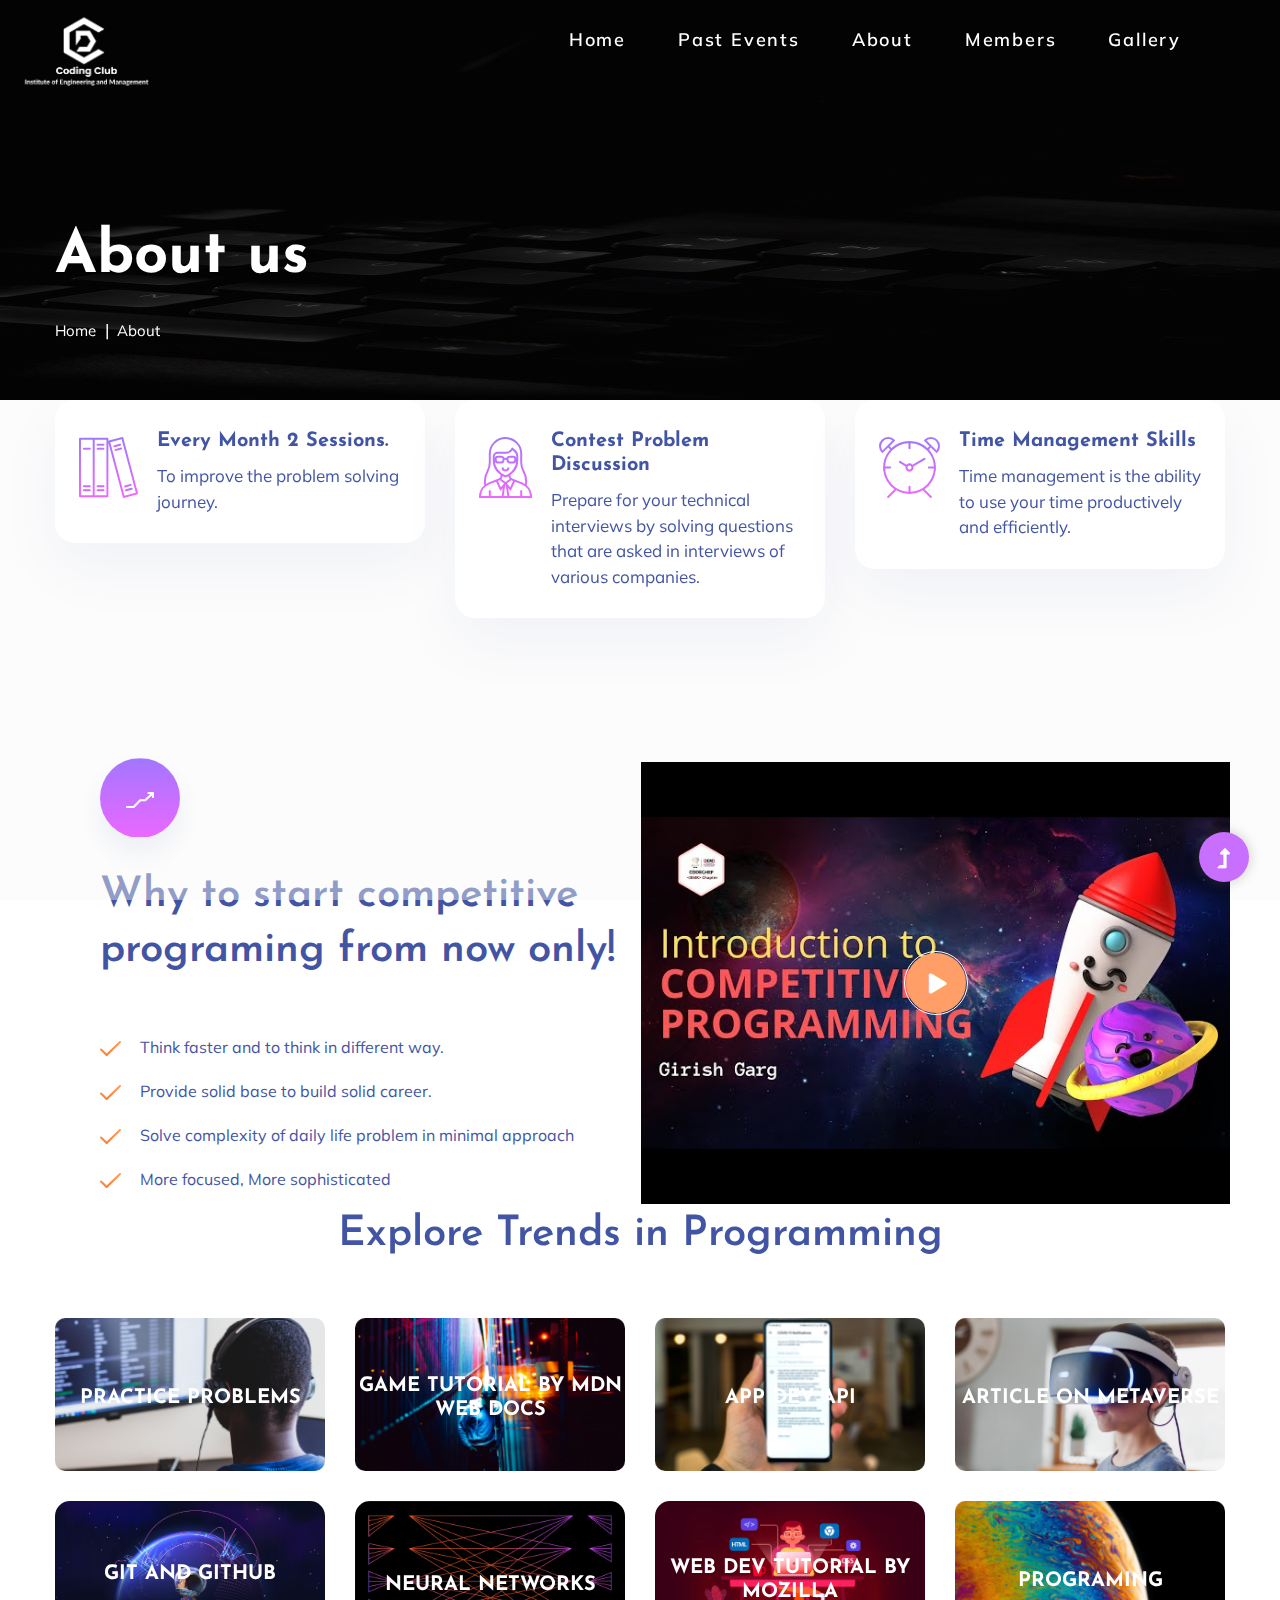
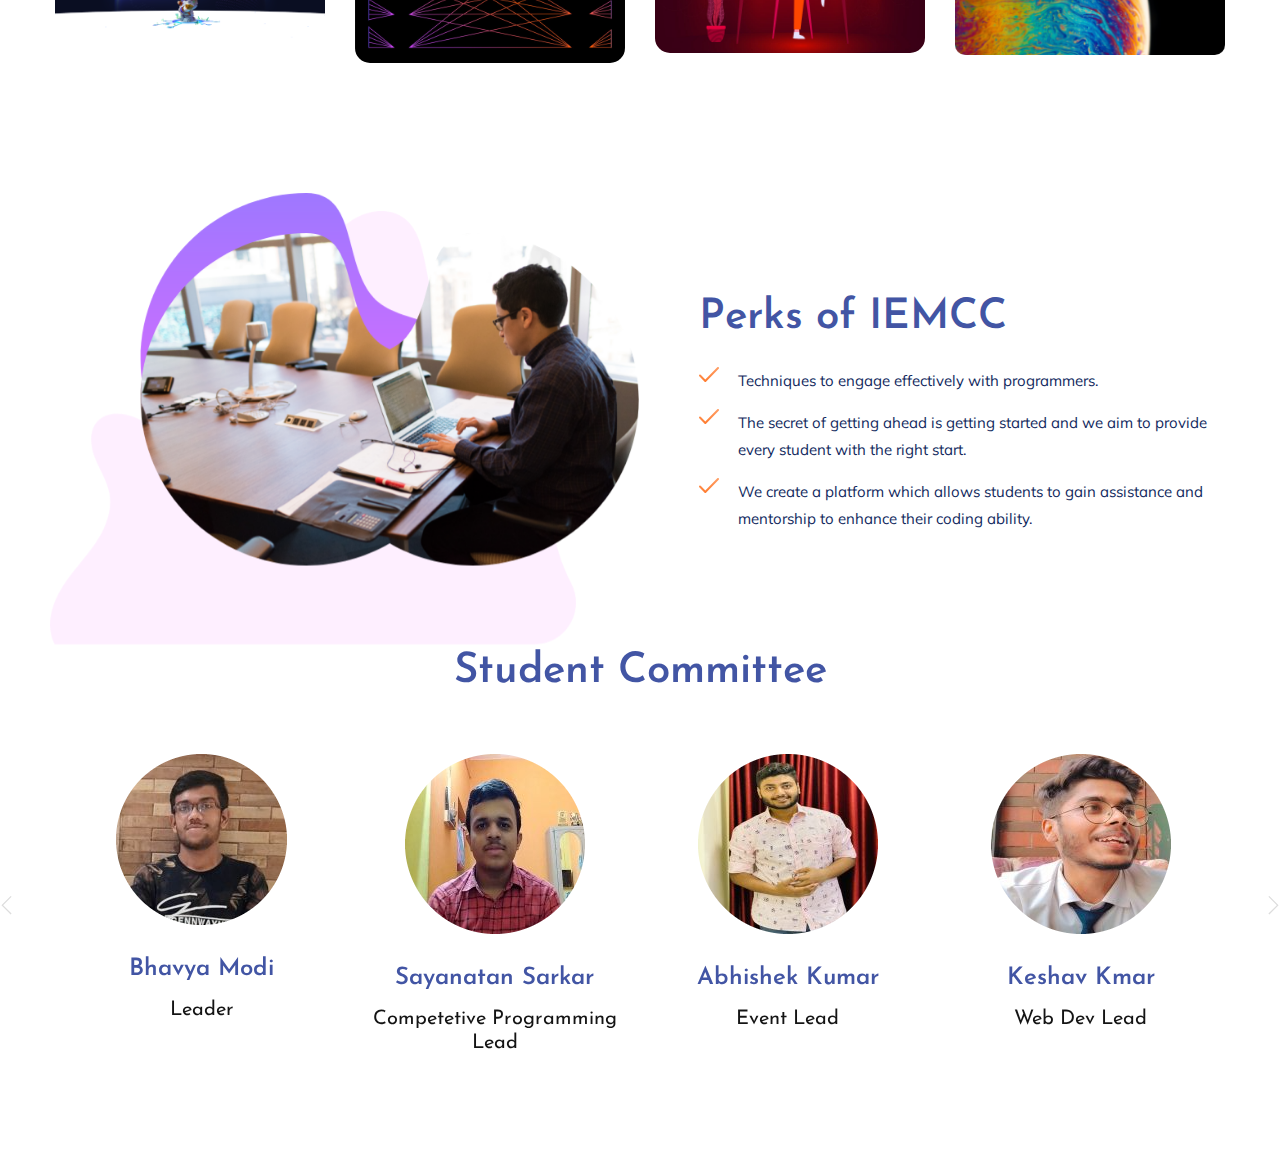
==== commit 5c3230d7: "newUpdate" ====
--- a/about.html
+++ b/about.html
@@ -1,5 +1,6 @@
 <!doctype html>
 <html class="no-js" lang="zxx">
+
 <head>
     <meta charset="utf-8">
     <meta http-equiv="x-ua-compatible" content="ie=edge">
@@ -24,6 +25,9 @@
     <link rel="stylesheet" href="assets/css/slick.css">
     <link rel="stylesheet" href="assets/css/nice-select.css">
     <link rel="stylesheet" href="assets/css/style.css">
+
+    <link rel="stylesheet" href="STYLE.css">
+    
 </head>
 
 <body>
@@ -33,7 +37,7 @@
             <div class="preloader-inner position-relative">
                 <div class="preloader-circle"></div>
                 <div class="preloader-img pere-text">
-                    <img  src="assets/img/logo/loder.png" alt="">
+                    <img src="assets/img/logo/loder.png" alt="">
                 </div>
             </div>
         </div>
@@ -70,27 +74,38 @@
                                                         <li><a href="elements.html">Element</a></li>
                                                     </ul>
                                                 </li> -->
-                                                <li><a href="technical.html">Technical Commitee</a></li>
+                                                <li class="inMob"><a href="technical.html" data-after="Techinal Committee">Technical
+                                                    Commitee</a></li>
+                                            <li class="inMob"><a href="student.html" data-after="Techinal Committee">Student
+                                                    Commitee</a></li>
+
+                                            <li class="dropdown">
+                                                <a href="#" class="dropdown-title">Members</a>
+                                                <ul class="dropdown_content">
+                                                    <li class="Content1"><a href="technical.html">Technical committee</a></li>
+                                                    <li class="Content2"><a href="student.html">Students Committee</a></li>
+                                                </ul>
+                                            </li>
                                                 <!-- <li><a href="advisory.html">Advisory Commitee</a></li> -->
                                                 <li><a href="gallery.html">Gallery</a></li>
                                                 <!-- Button -->
                                                 <!-- <li class="button-header margin-left "><a href="#" class="btn">Join</a></li>
-                                                <li class="button-header"><a href="login.html" class="btn btn3">Log in</a></li> --
+                                                <li class="button-header"><a href="login.html" class="btn btn3">Log in</a></li> -- -->
                                             </ul>
                                         </nav>
                                     </div>
                                 </div>
                             </div>
-                            <!-- Mobile Menu -->
-                            <div class="col-12">
-                                <div class="mobile_menu d-block d-lg-none"></div>
-                            </div>
-                        </div>
-                    </div>
-                </div>
-            </div>
-        </div>
-        <!-- Header End -->
+                            <!-- <!-- Mobile Menu -->
+                                                <div class="col-12">
+                                                    <div class="mobile_menu d-block d-lg-none"></div>
+                                                </div>
+                                    </div>
+                                </div>
+                            </div>
+                        </div>
+                    </div>
+                    <!-- Header End -->
     </header>
     <!-- Header End -->
     <main>
@@ -108,14 +123,14 @@
                                     <nav aria-label="breadcrumb">
                                         <ol class="breadcrumb">
                                             <li class="breadcrumb-item"><a href="index.html">Home</a></li>
-                                            <li class="breadcrumb-item"><a href="#">about</a></li> 
+                                            <li class="breadcrumb-item"><a href="#">about</a></li>
                                         </ol>
                                     </nav>
                                     <!-- breadcrumb End -->
                                 </div>
                             </div>
                         </div>
-                    </div>          
+                    </div>
                 </div>
             </div>
         </section>
@@ -140,7 +155,8 @@
                             </div>
                             <div class="features-caption">
                                 <h3>Contest Problem Discussion</h3>
-                                <p>Prepare for your technical interviews by solving questions that are asked in interviews of various companies.</p>
+                                <p>Prepare for your technical interviews by solving questions that are asked in
+                                    interviews of various companies.</p>
                             </div>
                         </div>
                     </div>
@@ -196,7 +212,7 @@
                             <p>Solve complexity of daily life problem in minimal approach</p>
                         </div>
                     </div>
-                    
+
                     <div class="single-features">
                         <div class="features-icon">
                             <img src="assets/img/icon/right-icon.svg" alt="">
@@ -211,8 +227,9 @@
                     <div class="right-img">
                         <img src="assets/img/gallery/thumbnail.jpg" alt="">
 
-                        <div class="video-icon" >
-                            <a class="popup-video btn-icon" href="https://www.youtube.com/watch?v=zaAjKPbQ2k0"><i class="fas fa-play"></i></a>
+                        <div class="video-icon">
+                            <a class="popup-video btn-icon" href="https://www.youtube.com/watch?v=zaAjKPbQ2k0"><i
+                                    class="fas fa-play"></i></a>
                         </div>
                     </div>
                 </div>
@@ -366,7 +383,8 @@
                             <img src="assets/img/icon/right-icon.svg" alt="">
                         </div>
                         <div class="features-caption">
-                            <p>The secret of getting ahead is getting started and we aim to provide every student with the right start.</p>
+                            <p>The secret of getting ahead is getting started and we aim to provide every student with
+                                the right start.</p>
                         </div>
                     </div>
                     <div class="single-features">
@@ -374,7 +392,8 @@
                             <img src="assets/img/icon/right-icon.svg" alt="">
                         </div>
                         <div class="features-caption">
-                            <p>We create a platform which allows students to gain assistance and mentorship to enhance their coding ability. </p>
+                            <p>We create a platform which allows students to gain assistance and mentorship to enhance
+                                their coding ability. </p>
                         </div>
                     </div>
                 </div>
@@ -437,7 +456,7 @@
                             <h2 style="color: #141414;">Graphics Lead</h2>
                         </div>
                     </div>
-                    
+
                     <div class="single-cat text-center">
                         <div class="cat-icon">
                             <img src="assets/img/Members/anwesha.png" alt="">
@@ -473,8 +492,8 @@
                             <h5><a href="services.html">Harsha Gupta</a></h5>
                             <h2 style="color: #141414;">Competetive Programming Lead</h2>
                         </div>
-                    </div>  
-                    
+                    </div>
+
                     <div class="single-cat text-center">
                         <div class="cat-icon">
                             <img src="assets/img/Members/bidisha.png" alt="">
@@ -503,7 +522,8 @@
                             <h5><a href="services.html">Deena Wilson</a></h5>
                             <h2 style="color: #141414;">Event Management Co-Lead</h2>
                         </div>
-                    </div>   <div class="single-cat text-center">
+                    </div>
+                    <div class="single-cat text-center">
                         <div class="cat-icon">
                             <img src="assets/img/Members/mudit_colead.png" alt="">
                         </div>
@@ -511,8 +531,8 @@
                             <h5><a href="services.html">Mudit Anandn</a></h5>
                             <h2 style="color: #141414;">Wev Dev Co-Lead</h2>
                         </div>
-                    </div> 
-                    
+                    </div>
+
                     <div class="single-cat text-center">
                         <div class="cat-icon">
                             <img src="assets/img/Members/aarav.png" alt="">
@@ -531,7 +551,7 @@
                             <h2 style="color: #141414;">Content Lead,IEMCC</h2>
                         </div>
                     </div>
-                        <div class="single-cat text-center">
+                    <div class="single-cat text-center">
                         <div class="cat-icon">
                             <img src="assets/img/Members/tanya.png" alt="">
                         </div>
@@ -559,7 +579,7 @@
                             <h2 style="color: #141414;">Blockchain Lead</h2>
                         </div>
                     </div>
-                     <div class="single-cat text-center">
+                    <div class="single-cat text-center">
                         <div class="cat-icon">
                             <img src="assets/img/Members/raihan.png" alt="">
                         </div>
@@ -573,53 +593,56 @@
         </section>
         <!-- Services End -->
     </main>
-    
-  <!-- Scroll Up -->
-  <div id="back-top" >
-    <a title="Go to Top" href="#"> <i class="fas fa-level-up-alt"></i></a>
-</div>
-
-<!-- JS here -->
-<script src="./assets/js/vendor/modernizr-3.5.0.min.js"></script>
-<!-- Jquery, Popper, Bootstrap -->
-<script src="./assets/js/vendor/jquery-1.12.4.min.js"></script>
-<script src="./assets/js/popper.min.js"></script>
-<script src="./assets/js/bootstrap.min.js"></script>
-<!-- Jquery Mobile Menu -->
-<script src="./assets/js/jquery.slicknav.min.js"></script>
-
-<!-- Jquery Slick , Owl-Carousel Plugins -->
-<script src="./assets/js/owl.carousel.min.js"></script>
-<script src="./assets/js/slick.min.js"></script>
-<!-- One Page, Animated-HeadLin -->
-<script src="./assets/js/wow.min.js"></script>
-<script src="./assets/js/animated.headline.js"></script>
-<script src="./assets/js/jquery.magnific-popup.js"></script>
-
-<!-- Date Picker -->
-<script src="./assets/js/gijgo.min.js"></script>
-<!-- Nice-select, sticky -->
-<script src="./assets/js/jquery.nice-select.min.js"></script>
-<script src="./assets/js/jquery.sticky.js"></script>
-<!-- Progress -->
-<script src="./assets/js/jquery.barfiller.js"></script>
-
-<!-- counter , waypoint,Hover Direction -->
-<script src="./assets/js/jquery.counterup.min.js"></script>
-<script src="./assets/js/waypoints.min.js"></script>
-<script src="./assets/js/jquery.countdown.min.js"></script>
-<script src="./assets/js/hover-direction-snake.min.js"></script>
-
-<!-- contact js -->
-<script src="./assets/js/contact.js"></script>
-<script src="./assets/js/jquery.form.js"></script>
-<script src="./assets/js/jquery.validate.min.js"></script>
-<script src="./assets/js/mail-script.js"></script>
-<script src="./assets/js/jquery.ajaxchimp.min.js"></script>
-
-<!-- Jquery Plugins, main Jquery -->	
-<script src="./assets/js/plugins.js"></script>
-<script src="./assets/js/main.js"></script>
+
+    <!-- Scroll Up -->
+    <div id="back-top">
+        <a title="Go to Top" href="#"> <i class="fas fa-level-up-alt"></i></a>
+    </div>
+
+    <!-- JS here -->
+    <script src="./assets/js/vendor/modernizr-3.5.0.min.js"></script>
+    <!-- Jquery, Popper, Bootstrap -->
+    <script src="./assets/js/vendor/jquery-1.12.4.min.js"></script>
+    <script src="./assets/js/popper.min.js"></script>
+    <script src="./assets/js/bootstrap.min.js"></script>
+    <!-- Jquery Mobile Menu -->
+    <script src="./assets/js/jquery.slicknav.min.js"></script>
+
+    <!-- Jquery Slick , Owl-Carousel Plugins -->
+    <script src="./assets/js/owl.carousel.min.js"></script>
+    <script src="./assets/js/slick.min.js"></script>
+    <!-- One Page, Animated-HeadLin -->
+    <script src="./assets/js/wow.min.js"></script>
+    <script src="./assets/js/animated.headline.js"></script>
+    <script src="./assets/js/jquery.magnific-popup.js"></script>
+
+    <!-- Date Picker -->
+    <script src="./assets/js/gijgo.min.js"></script>
+    <!-- Nice-select, sticky -->
+    <script src="./assets/js/jquery.nice-select.min.js"></script>
+    <script src="./assets/js/jquery.sticky.js"></script>
+    <!-- Progress -->
+    <script src="./assets/js/jquery.barfiller.js"></script>
+
+    <!-- counter , waypoint,Hover Direction -->
+    <script src="./assets/js/jquery.counterup.min.js"></script>
+    <script src="./assets/js/waypoints.min.js"></script>
+    <script src="./assets/js/jquery.countdown.min.js"></script>
+    <script src="./assets/js/hover-direction-snake.min.js"></script>
+
+    <!-- contact js -->
+    <script src="./assets/js/contact.js"></script>
+    <script src="./assets/js/jquery.form.js"></script>
+    <script src="./assets/js/jquery.validate.min.js"></script>
+    <script src="./assets/js/mail-script.js"></script>
+    <script src="./assets/js/jquery.ajaxchimp.min.js"></script>
+
+    <!-- Jquery Plugins, main Jquery -->
+    <script src="./assets/js/plugins.js"></script>
+    <script src="./assets/js/main.js"></script>
+
+    <script src="main.js"></script>
 
 </body>
+
 </html>--- a/assets/css/style.css
+++ b/assets/css/style.css
@@ -1 +1,6135 @@
-@import url("https://fonts.googleapis.com/css2?family=Josefin+Sans:wght@300;400;500;600;700&family=Mulish:wght@400;500;600;700&display=swap");.white-bg{background:#ffffff}.gray-bg{background:#f5f5f5}.gray-bg{background:#f7f7fd}.white-bg{background:#fff}.black-bg{background:#16161a}.theme-bg{background:#C86FFF}.brand-bg{background:#f1f4fa}.testimonial-bg{background:#f9fafc}.white-color{color:#fff}.black-color{color:#16161a}.theme-color{color:#C86FFF}.boxed-btn{background:#fff;color:#C86FFF !important;display:inline-block;padding:18px 44px;font-family:"Josefin Sans",sans-serif;font-size:14px;font-weight:400;border:0;border:1px solid #C86FFF;letter-spacing:3px;text-align:center;color:#C86FFF;text-transform:uppercase;cursor:pointer}.boxed-btn:hover{background:#C86FFF;color:#fff !important;border:1px solid #C86FFF}.boxed-btn:focus{outline:none}.boxed-btn.large-width{width:220px}[data-overlay]{position:relative;background-size:cover;background-repeat:no-repeat;background-position:center center}[data-overlay]::before{position:absolute;left:0;top:0;right:0;bottom:0;content:""}[data-opacity="1"]::before{opacity:0.1}[data-opacity="2"]::before{opacity:0.2}[data-opacity="3"]::before{opacity:0.3}[data-opacity="4"]::before{opacity:0.4}[data-opacity="5"]::before{opacity:0.5}[data-opacity="6"]::before{opacity:0.6}[data-opacity="7"]::before{opacity:0.7}[data-opacity="8"]::before{opacity:0.8}[data-opacity="9"]::before{opacity:0.9}body{font-family:"Mulish",sans-serif;font-weight:normal;font-style:normal;font-size:16px}h1,h2,h3,h4,h5,h6{font-family:"Josefin Sans",sans-serif;color:#4255A4;margin-top:0px;font-style:normal;font-weight:400;text-transform:normal}p{font-family:"Mulish",sans-serif;color:#10285d;font-size:16px;line-height:30px;margin-bottom:15px;font-weight:normal}.bg-img-1{background-image:url(../img/slider/slider-img-1.jpg)}.bg-img-2{background-image:url(../img/background-img/bg-img-2.jpg)}.cta-bg-1{background-image:url(../img/background-img/bg-img-3.jpg)}.img{max-width:100%;-webkit-transition:.3s;-moz-transition:.3s;-o-transition:.3s;transition:.3s}.f-left{float:left}.f-right{float:right}.fix{overflow:hidden}.clear{clear:both}a,.button{-webkit-transition:.3s;-moz-transition:.3s;-o-transition:.3s;transition:.3s}a:focus,.button:focus{text-decoration:none;outline:none}a{color:#635c5c}a:hover{color:#fff}a:focus,a:hover,.portfolio-cat a:hover,.footer -menu li a:hover{text-decoration:none}a,button{color:#fff;outline:medium none}button:focus,input:focus,input:focus,textarea,textarea:focus{outline:0}.uppercase{text-transform:uppercase}input:focus::-moz-placeholder{opacity:0;-webkit-transition:.4s;-o-transition:.4s;transition:.4s}.capitalize{text-transform:capitalize}h1 a,h2 a,h3 a,h4 a,h5 a,h6 a{color:inherit}ul{margin:0px;padding:0px}li{list-style:none}hr{border-bottom:1px solid #eceff8;border-top:0 none;margin:30px 0;padding:0}.overlay1{position:relative;z-index:1}.overlay1::before{position:absolute;content:"";background-color:rgba(0,1,2,0.5);width:100%;height:100%;left:0;top:0;bottom:0;right:0;z-index:0;background-repeat:no-repeat;border-radius:10px 10px 0 0}.section-padding{padding-top:120px;padding-bottom:120px}.separator{border-top:1px solid #f2f2f2}.mb-90{margin-bottom:90px}@media (max-width: 767px){.mb-90{margin-bottom:30px}}@media (min-width: 768px) and (max-width: 991px){.mb-90{margin-bottom:45px}}.owl-carousel .owl-nav div{background:rgba(255,255,255,0.8) none repeat scroll 0 0;height:40px;left:20px;line-height:40px;font-size:22px;color:#646464;opacity:1;visibility:visible;position:absolute;text-align:center;top:50%;transform:translateY(-50%);transition:all 0.3s ease 0s;width:40px}.owl-carousel .owl-nav div.owl-next{left:auto;right:-30px}.owl-carousel .owl-nav div.owl-next i{position:relative;right:0;top:1px}.owl-carousel .owl-nav div.owl-prev i{position:relative;right:1px;top:0px}.owl-carousel:hover .owl-nav div{opacity:1;visibility:visible}.owl-carousel:hover .owl-nav div:hover{color:#fff;background:#ff3500}.btn{background:#FF9F67;font-family:"Josefin Sans",sans-serif;text-transform:capitalize;padding:25px 38px !important;color:#fff;cursor:pointer;display:inline-blockc !important;font-size:16px;font-weight:600;border-radius:5px;line-height:1;-moz-user-select:none;letter-spacing:1px;line-height:0;margin-bottom:0;cursor:pointer;transition:color 0.4s linear;position:relative;z-index:1;border:0;overflow:hidden;margin:0;display:inline-block !important}.btn::before{content:"";position:absolute;left:0;top:0;width:101%;height:101%;background:#AE59FF;z-index:1;border-radius:5px;transition:transform 0.5s;transition-timing-function:ease;transform-origin:0 0;transition-timing-function:cubic-bezier(0.5, 1.6, 0.4, 0.7);transform:scaleX(0);border-radius:0px}.btn:hover{background-position:right}.btn:hover::before{transform:scaleX(1);color:#fff !important;z-index:-1}.btn:hover.btn3{background-position:right;border:1px solid transparent}.btn.btn3{background:none;border:1px solid #fff;margin-left:20px;color:#fff;padding:25px 30px !important}.btn.btn3::before{border:1px solid transparent;background:transparent}.btn.btn3:hover::before{background:#FF9F67;border:1px solid transparent}@media only screen and (min-width: 768px) and (max-width: 991px){.btn.btn3{margin-left:0px !important}}@media only screen and (min-width: 576px) and (max-width: 767px){.btn.btn3{margin-left:0px !important}}@media (max-width: 575px){.btn.btn3{margin-left:0px !important}}.btn.focus,.btn:focus{outline:0;box-shadow:none}.about-btn{padding:19px 97px 19px 20px}.header-btn{padding:30px 57px}.hero-btn{padding:30px 29px}.white-btn{padding:30px 39px;background:#fff;color:#072366 !important}.white-btn::before{background:#C86FFF;color:#fff !important}.black-btn{padding:14px 35px;background:#000}.black-btn::before{background:#331391}.cal-btn i{color:#09cc7f !important;font-size:31px;font-weight:300;margin-right:10px}.cal-btn>p{color:#072366 !important;font-weight:700;font-size:16px;display:inline-block;margin:0 !important;position:relative;top:-7px}.submit-btn2{background:#FF9F67;width:100%;height:60px;padding:10px 20px;border:0;color:#fff;text-transform:capitalize;cursor:pointer;font-size:16px;border-radius:0px}.btn2{padding:15px 65px 20px 31px;text-transform:capitalize;border-radius:0px;cursor:pointer;color:#FF3514;display:inline-block;font-size:16px;box-shadow:0px 7px 21px 0px rgba(0,0,0,0.12);border:1px solid #FF3514;background:none}.border-btn{border:1px solid #FF9F67;color:#FF9F67;font-family:"Josefin Sans",sans-serif;background:none;border-radius:5px;text-transform:capitalize;padding:17px 42px;-moz-user-select:none;cursor:pointer;display:inline-block;font-size:16px;font-weight:500;letter-spacing:1px;margin-bottom:0;position:relative;transition:color 0.4s linear;position:relative;overflow:hidden;margin:0}.border-btn i{font-size:16px;margin-right:10px;color:#C86FFF;-webkit-transition:.3s;-moz-transition:.3s;-o-transition:.3s;transition:.3s}.border-btn::before{border:1px solid transparent;content:"";position:absolute;left:0;top:0;width:101%;height:101%;background:#FF9F67;z-index:-1;transition:transform 0.5s;transition-timing-function:ease;transform-origin:0 0;transition-timing-function:cubic-bezier(0.5, 1.6, 0.4, 0.7);transform:scaleY(0);border-radius:0}.border-btn:hover::before{transform:scaleY(1);border:1px solid transparent;color:#fff}.border-btn.border-btn2{width:100%;text-align:center;border:1px solid #E2E4FF;color:#4255A4}.border-btn.border-btn2:hover{color:#fff}.border-btn2{width:100%}.section-over1{position:relative;z-index:1}.section-over1::before{position:absolute;content:"";background-color:rgba(6,7,6,0.6);width:100%;height:100%;left:0;top:0;bottom:0;right:0;z-index:-1;background-repeat:no-repeat}.breadcrumb>.active{color:#888}#scrollUp,#back-top{background:#C86FFF;height:50px;width:50px;right:31px;bottom:18px;position:fixed;color:#fff;font-size:20px;text-align:center;border-radius:50%;line-height:48px;border:2px solid transparent;box-shadow:0 0 10px 3px rgba(108,98,98,0.2)}@media (max-width: 575px){#scrollUp,#back-top{right:16px}}#scrollUp a i,#back-top a i{display:block;line-height:50px}#scrollUp:hover{color:#fff}.all-btn{color:#C86FFF;text-decoration:underline;font-size:16px}.all-btn:hover{color:#C86FFF;text-decoration:underline;letter-spacing:1px}.sticky-bar{left:0;margin:auto;position:fixed;top:0;width:100%;-webkit-box-shadow:0 10px 15px rgba(25,25,25,0.1);box-shadow:0 10px 15px rgba(25,25,25,0.1);z-index:9999;-webkit-animation:300ms ease-in-out 0s normal none 1 running fadeInDown;animation:300ms ease-in-out 0s normal none 1 running fadeInDown;-webkit-box-shadow:0 10px 15px rgba(25,25,25,0.1);background:#fff}.mt-5{margin-top:5px}.mt-10{margin-top:10px}.mt-15{margin-top:15px}.mt-20{margin-top:20px}.mt-25{margin-top:25px}.mt-30{margin-top:30px}.mt-35{margin-top:35px}.mt-40{margin-top:40px}.mt-45{margin-top:45px}.mt-50{margin-top:50px}.mt-55{margin-top:55px}.mt-60{margin-top:60px}.mt-65{margin-top:65px}.mt-70{margin-top:70px}.mt-75{margin-top:75px}.mt-80{margin-top:80px}.mt-85{margin-top:85px}.mt-90{margin-top:90px}.mt-95{margin-top:95px}.mt-100{margin-top:100px}.mt-105{margin-top:105px}.mt-110{margin-top:110px}.mt-115{margin-top:115px}.mt-120{margin-top:120px}.mt-125{margin-top:125px}.mt-130{margin-top:130px}.mt-135{margin-top:135px}.mt-140{margin-top:140px}.mt-145{margin-top:145px}.mt-150{margin-top:150px}.mt-155{margin-top:155px}.mt-160{margin-top:160px}.mt-165{margin-top:165px}.mt-170{margin-top:170px}.mt-175{margin-top:175px}.mt-180{margin-top:180px}.mt-185{margin-top:185px}.mt-190{margin-top:190px}.mt-195{margin-top:195px}.mt-200{margin-top:200px}.mb-5{margin-bottom:5px}.mb-10{margin-bottom:10px}.mb-15{margin-bottom:15px}.mb-20{margin-bottom:20px}.mb-25{margin-bottom:25px}.mb-30{margin-bottom:30px}.mb-35{margin-bottom:35px}.mb-40{margin-bottom:40px}.mb-45{margin-bottom:45px}.mb-50{margin-bottom:50px}.mb-55{margin-bottom:55px}.mb-60{margin-bottom:60px}.mb-65{margin-bottom:65px}.mb-70{margin-bottom:70px}.mb-75{margin-bottom:75px}.mb-80{margin-bottom:80px}.mb-85{margin-bottom:85px}.mb-90{margin-bottom:90px}.mb-95{margin-bottom:95px}.mb-100{margin-bottom:100px}.mb-105{margin-bottom:105px}.mb-110{margin-bottom:110px}.mb-115{margin-bottom:115px}.mb-120{margin-bottom:120px}.mb-125{margin-bottom:125px}.mb-130{margin-bottom:130px}.mb-135{margin-bottom:135px}.mb-140{margin-bottom:140px}.mb-145{margin-bottom:145px}.mb-150{margin-bottom:150px}.mb-155{margin-bottom:155px}.mb-160{margin-bottom:160px}.mb-165{margin-bottom:165px}.mb-170{margin-bottom:170px}.mb-175{margin-bottom:175px}.mb-180{margin-bottom:180px}.mb-185{margin-bottom:185px}.mb-190{margin-bottom:190px}.mb-195{margin-bottom:195px}.mb-200{margin-bottom:200px}.ml-5{margin-left:5px}.ml-10{margin-left:10px}.ml-15{margin-left:15px}.ml-20{margin-left:20px}.ml-25{margin-left:25px}.ml-30{margin-left:30px}.ml-35{margin-left:35px}.ml-40{margin-left:40px}.ml-45{margin-left:45px}.ml-50{margin-left:50px}.ml-55{margin-left:55px}.ml-60{margin-left:60px}.ml-65{margin-left:65px}.ml-70{margin-left:70px}.ml-75{margin-left:75px}.ml-80{margin-left:80px}.ml-85{margin-left:85px}.ml-90{margin-left:90px}.ml-95{margin-left:95px}.ml-100{margin-left:100px}.ml-105{margin-left:105px}.ml-110{margin-left:110px}.ml-115{margin-left:115px}.ml-120{margin-left:120px}.ml-125{margin-left:125px}.ml-130{margin-left:130px}.ml-135{margin-left:135px}.ml-140{margin-left:140px}.ml-145{margin-left:145px}.ml-150{margin-left:150px}.ml-155{margin-left:155px}.ml-160{margin-left:160px}.ml-165{margin-left:165px}.ml-170{margin-left:170px}.ml-175{margin-left:175px}.ml-180{margin-left:180px}.ml-185{margin-left:185px}.ml-190{margin-left:190px}.ml-195{margin-left:195px}.ml-200{margin-left:200px}.mr-5{margin-right:5px}.mr-10{margin-right:10px}.mr-15{margin-right:15px}.mr-20{margin-right:20px}.mr-25{margin-right:25px}.mr-30{margin-right:30px}.mr-35{margin-right:35px}.mr-40{margin-right:40px}.mr-45{margin-right:45px}.mr-50{margin-right:50px}.mr-55{margin-right:55px}.mr-60{margin-right:60px}.mr-65{margin-right:65px}.mr-70{margin-right:70px}.mr-75{margin-right:75px}.mr-80{margin-right:80px}.mr-85{margin-right:85px}.mr-90{margin-right:90px}.mr-95{margin-right:95px}.mr-100{margin-right:100px}.mr-105{margin-right:105px}.mr-110{margin-right:110px}.mr-115{margin-right:115px}.mr-120{margin-right:120px}.mr-125{margin-right:125px}.mr-130{margin-right:130px}.mr-135{margin-right:135px}.mr-140{margin-right:140px}.mr-145{margin-right:145px}.mr-150{margin-right:150px}.mr-155{margin-right:155px}.mr-160{margin-right:160px}.mr-165{margin-right:165px}.mr-170{margin-right:170px}.mr-175{margin-right:175px}.mr-180{margin-right:180px}.mr-185{margin-right:185px}.mr-190{margin-right:190px}.mr-195{margin-right:195px}.mr-200{margin-right:200px}.pt-5{padding-top:5px}.pt-10{padding-top:10px}.pt-15{padding-top:15px}.pt-20{padding-top:20px}.pt-25{padding-top:25px}.pt-30{padding-top:30px}.pt-35{padding-top:35px}.pt-40{padding-top:40px}.pt-45{padding-top:45px}.pt-50{padding-top:50px}.pt-55{padding-top:55px}.pt-60{padding-top:60px}.pt-65{padding-top:65px}.pt-70{padding-top:70px}.pt-75{padding-top:75px}.pt-80{padding-top:80px}.pt-85{padding-top:85px}.pt-90{padding-top:90px}.pt-95{padding-top:95px}.pt-100{padding-top:100px}.pt-105{padding-top:105px}.pt-110{padding-top:110px}.pt-115{padding-top:115px}.pt-120{padding-top:120px}.pt-125{padding-top:125px}.pt-130{padding-top:130px}.pt-135{padding-top:135px}.pt-140{padding-top:140px}.pt-145{padding-top:145px}.pt-150{padding-top:150px}.pt-155{padding-top:155px}.pt-160{padding-top:160px}.pt-165{padding-top:165px}.pt-170{padding-top:170px}.pt-175{padding-top:175px}.pt-180{padding-top:180px}.pt-185{padding-top:185px}.pt-190{padding-top:190px}.pt-195{padding-top:195px}.pt-200{padding-top:200px}.pt-260{padding-top:260px}.pb-5{padding-bottom:5px}.pb-10{padding-bottom:10px}.pb-15{padding-bottom:15px}.pb-20{padding-bottom:20px}.pb-25{padding-bottom:25px}.pb-30{padding-bottom:30px}.pb-35{padding-bottom:35px}.pb-40{padding-bottom:40px}.pb-45{padding-bottom:45px}.pb-50{padding-bottom:50px}.pb-55{padding-bottom:55px}.pb-60{padding-bottom:60px}.pb-65{padding-bottom:65px}.pb-70{padding-bottom:70px}.pb-75{padding-bottom:75px}.pb-80{padding-bottom:80px}.pb-85{padding-bottom:85px}.pb-90{padding-bottom:90px}.pb-95{padding-bottom:95px}.pb-100{padding-bottom:100px}.pb-105{padding-bottom:105px}.pb-110{padding-bottom:110px}.pb-115{padding-bottom:115px}.pb-120{padding-bottom:120px}.pb-125{padding-bottom:125px}.pb-130{padding-bottom:130px}.pb-135{padding-bottom:135px}.pb-140{padding-bottom:140px}.pb-145{padding-bottom:145px}.pb-150{padding-bottom:150px}.pb-155{padding-bottom:155px}.pb-160{padding-bottom:160px}.pb-165{padding-bottom:165px}.pb-170{padding-bottom:170px}.pb-175{padding-bottom:175px}.pb-180{padding-bottom:180px}.pb-185{padding-bottom:185px}.pb-190{padding-bottom:190px}.pb-195{padding-bottom:195px}.pb-200{padding-bottom:200px}.pl-5{padding-left:5px}.pl-10{padding-left:10px}.pl-15{padding-left:15px}.pl-20{padding-left:20px}.pl-25{padding-left:25px}.pl-30{padding-left:30px}.pl-35{padding-left:35px}.pl-40{padding-left:40px}.pl-45{padding-left:45px}.pl-50{padding-left:50px}.pl-55{padding-left:55px}.pl-60{padding-left:60px}.pl-65{padding-left:65px}.pl-70{padding-left:70px}.pl-75{padding-left:75px}.pl-80{padding-left:80px}.pl-85{padding-left:85px}.pl-90{padding-left:90px}.pl-95{padding-left:95px}.pl-100{padding-left:100px}.pl-105{padding-left:105px}.pl-110{padding-left:110px}.pl-115{padding-left:115px}.pl-120{padding-left:120px}.pl-125{padding-left:125px}.pl-130{padding-left:130px}.pl-135{padding-left:135px}.pl-140{padding-left:140px}.pl-145{padding-left:145px}.pl-150{padding-left:150px}.pl-155{padding-left:155px}.pl-160{padding-left:160px}.pl-165{padding-left:165px}.pl-170{padding-left:170px}.pl-175{padding-left:175px}.pl-180{padding-left:180px}.pl-185{padding-left:185px}.pl-190{padding-left:190px}.pl-195{padding-left:195px}.pl-200{padding-left:200px}.pr-5{padding-right:5px}.pr-10{padding-right:10px}.pr-15{padding-right:15px}.pr-20{padding-right:20px}.pr-25{padding-right:25px}.pr-30{padding-right:30px}.pr-35{padding-right:35px}.pr-40{padding-right:40px}.pr-45{padding-right:45px}.pr-50{padding-right:50px}.pr-55{padding-right:55px}.pr-60{padding-right:60px}.pr-65{padding-right:65px}.pr-70{padding-right:70px}.pr-75{padding-right:75px}.pr-80{padding-right:80px}.pr-85{padding-right:85px}.pr-90{padding-right:90px}.pr-95{padding-right:95px}.pr-100{padding-right:100px}.pr-105{padding-right:105px}.pr-110{padding-right:110px}.pr-115{padding-right:115px}.pr-120{padding-right:120px}.pr-125{padding-right:125px}.pr-130{padding-right:130px}.pr-135{padding-right:135px}.pr-140{padding-right:140px}.pr-145{padding-right:145px}.pr-150{padding-right:150px}.pr-155{padding-right:155px}.pr-160{padding-right:160px}.pr-165{padding-right:165px}.pr-170{padding-right:170px}.pr-175{padding-right:175px}.pr-180{padding-right:180px}.pr-185{padding-right:185px}.pr-190{padding-right:190px}.pr-195{padding-right:195px}.pr-200{padding-right:200px}.bounce-animate{animation-name:float-bob;animation-duration:2s;animation-iteration-count:infinite;-moz-animation-name:float-bob;-moz-animation-duration:2s;-moz-animation-iteration-count:infinite;-moz-animation-timing-function:linear;-ms-animation-name:float-bob;-ms-animation-duration:2s;-ms-animation-iteration-count:infinite;-ms-animation-timing-function:linear;-o-animation-name:float-bob;-o-animation-duration:2s;-o-animation-iteration-count:infinite;-o-animation-timing-function:linear}@-webkit-keyframes float-bob{0%{-webkit-transform:translateY(-20px);transform:translateY(-20px)}50%{-webkit-transform:translateY(-10px);transform:translateY(-10px)}100%{-webkit-transform:translateY(-20px);transform:translateY(-20px)}}.heartbeat{animation:heartbeat 1s infinite alternate}@-webkit-keyframes heartbeat{to{-webkit-transform:scale(1.03);transform:scale(1.03)}}.rotateme{-webkit-animation-name:rotateme;animation-name:rotateme;-webkit-animation-duration:30s;animation-duration:30s;-webkit-animation-iteration-count:infinite;animation-iteration-count:infinite;-webkit-animation-timing-function:linear;animation-timing-function:linear}@keyframes rotateme{from{-webkit-transform:rotate(0deg);transform:rotate(0deg)}to{-webkit-transform:rotate(360deg);transform:rotate(360deg)}}@-webkit-keyframes rotateme{from{-webkit-transform:rotate(0deg)}to{-webkit-transform:rotate(360deg)}}.preloader{background-color:#f7f7f7;width:100%;height:100%;position:fixed;top:0;left:0;right:0;bottom:0;z-index:999999;-webkit-transition:.6s;-o-transition:.6s;transition:.6s;margin:0 auto}.preloader .preloader-circle{width:100px;height:100px;position:relative;border-style:solid;border-width:1px;border-top-color:#C86FFF;border-bottom-color:transparent;border-left-color:transparent;border-right-color:transparent;z-index:10;border-radius:50%;-webkit-box-shadow:0 1px 5px 0 rgba(35,181,185,0.15);box-shadow:0 1px 5px 0 rgba(35,181,185,0.15);background-color:#fff;-webkit-animation:zoom 2000ms infinite ease;animation:zoom 2000ms infinite ease;-webkit-transition:.6s;-o-transition:.6s;transition:.6s}.preloader .preloader-circle2{border-top-color:#0078ff}.preloader .preloader-img{position:absolute;top:50%;z-index:200;left:0;right:0;margin:0 auto;text-align:center;display:inline-block;-webkit-transform:translateY(-50%);-ms-transform:translateY(-50%);transform:translateY(-50%);padding-top:6px;-webkit-transition:.6s;-o-transition:.6s;transition:.6s}.preloader .preloader-img img{max-width:55px}.preloader .pere-text strong{font-weight:800;color:#dca73a;text-transform:uppercase}@-webkit-keyframes zoom{0%{-webkit-transform:rotate(0deg);transform:rotate(0deg);-webkit-transition:.6s;-o-transition:.6s;transition:.6s}100%{-webkit-transform:rotate(360deg);transform:rotate(360deg);-webkit-transition:.6s;-o-transition:.6s;transition:.6s}}@keyframes zoom{0%{-webkit-transform:rotate(0deg);transform:rotate(0deg);-webkit-transition:.6s;-o-transition:.6s;transition:.6s}100%{-webkit-transform:rotate(360deg);transform:rotate(360deg);-webkit-transition:.6s;-o-transition:.6s;transition:.6s}}.slick-initialized .slick-slide{outline:0}.section-padding2{padding-top:200px;padding-bottom:200px}@media only screen and (min-width: 1200px) and (max-width: 1600px){.section-padding2{padding-top:200px;padding-bottom:200px}}@media only screen and (min-width: 992px) and (max-width: 1199px){.section-padding2{padding-top:200px;padding-bottom:200px}}@media only screen and (min-width: 768px) and (max-width: 991px){.section-padding2{padding-top:100px;padding-bottom:100px}}@media only screen and (min-width: 576px) and (max-width: 767px){.section-padding2{padding-top:70px;padding-bottom:70px}}@media (max-width: 575px){.section-padding2{padding-top:70px;padding-bottom:70px}}.pb-bottom{padding-bottom:100px}@media only screen and (min-width: 768px) and (max-width: 991px){.pb-bottom{padding-bottom:50px}}@media only screen and (min-width: 576px) and (max-width: 767px){.pb-bottom{padding-bottom:10px}}@media (max-width: 575px){.pb-bottom{padding-bottom:10px}}.pb-top{padding-top:100px}@media only screen and (min-width: 768px) and (max-width: 991px){.pb-top{padding-top:70px}}@media only screen and (min-width: 576px) and (max-width: 767px){.pb-top{padding-top:70px}}@media (max-width: 575px){.pb-top{padding-top:70px}}.w-padding2{padding:51px 33px;box-shadow:0 20px 40px rgba(29,37,71,0.04)}@media (max-width: 575px){.w-padding2{padding:31px 13px}}.testimonial-padding{padding-top:190px;padding-bottom:170px}@media only screen and (min-width: 992px) and (max-width: 1199px){.testimonial-padding{padding-top:190px;padding-bottom:170px}}@media only screen and (min-width: 768px) and (max-width: 991px){.testimonial-padding{padding-top:70px;padding-bottom:60px}}@media only screen and (min-width: 576px) and (max-width: 767px){.testimonial-padding{padding-top:60px;padding-bottom:40px}}@media (max-width: 575px){.testimonial-padding{padding-top:60px;padding-bottom:40px}}.w-padding{padding-top:100px;padding-bottom:95px}@media only screen and (min-width: 576px) and (max-width: 767px){.w-padding{padding-top:70px;padding-bottom:70px}}@media (max-width: 575px){.w-padding{padding-top:70px;padding-bottom:70px}}.section-padding30{padding-top:195px;padding-bottom:180px}@media only screen and (min-width: 992px) and (max-width: 1199px){.section-padding30{padding-top:150px;padding-bottom:140px}}@media only screen and (min-width: 768px) and (max-width: 991px){.section-padding30{padding-top:100px;padding-bottom:70px}}@media only screen and (min-width: 576px) and (max-width: 767px){.section-padding30{padding-top:65px;padding-bottom:70px}}@media (max-width: 575px){.section-padding30{padding-top:65px;padding-bottom:70px}}.section-padding40{padding-bottom:100px}@media only screen and (min-width: 768px) and (max-width: 991px){.section-padding40{padding-top:70px;padding-bottom:70px}}@media only screen and (min-width: 576px) and (max-width: 767px){.section-padding40{padding-top:60px;padding-bottom:60px}}@media (max-width: 575px){.section-padding40{padding-top:60px;padding-bottom:60px}}.pb-padding{padding-bottom:100px}@media only screen and (min-width: 768px) and (max-width: 991px){.pb-padding{padding-bottom:100px}}@media only screen and (min-width: 576px) and (max-width: 767px){.pb-padding{padding-bottom:60px}}@media (max-width: 575px){.pb-padding{padding-bottom:60px}}.pt-padding{padding-top:140px}@media only screen and (min-width: 768px) and (max-width: 991px){.pt-padding{padding-top:140px}}@media only screen and (min-width: 576px) and (max-width: 767px){.pt-padding{padding-top:70px}}@media (max-width: 575px){.pt-padding{padding-top:70px}}.services-padding{padding-top:145px;padding-bottom:170px}@media only screen and (min-width: 992px) and (max-width: 1199px){.services-padding{padding-top:145px;padding-bottom:170px}}@media only screen and (min-width: 768px) and (max-width: 991px){.services-padding{padding-top:100px;padding-bottom:70px}}@media only screen and (min-width: 576px) and (max-width: 767px){.services-padding{padding-top:65px;padding-bottom:70px}}@media (max-width: 575px){.services-padding{padding-top:65px;padding-bottom:70px}}.section-paddingt30{padding-top:195px;padding-bottom:90px}@media only screen and (min-width: 992px) and (max-width: 1199px){.section-paddingt30{padding-top:150px;padding-bottom:90px}}@media only screen and (min-width: 768px) and (max-width: 991px){.section-paddingt30{padding-top:100px;padding-bottom:40px}}@media only screen and (min-width: 576px) and (max-width: 767px){.section-paddingt30{padding-top:65px;padding-bottom:10px}}@media (max-width: 575px){.section-paddingt30{padding-top:65px;padding-bottom:10px}}.section-padding3{padding-top:150px;padding-bottom:0}@media only screen and (min-width: 992px) and (max-width: 1199px){.section-padding3{padding-top:150px;padding-bottom:0}}@media only screen and (min-width: 768px) and (max-width: 991px){.section-padding3{padding-top:60px;padding-bottom:0}}@media only screen and (min-width: 576px) and (max-width: 767px){.section-padding3{padding-top:60px;padding-bottom:0}}@media (max-width: 575px){.section-padding3{padding-top:60px;padding-bottom:0}}.footer-padding{padding-top:100px;padding-bottom:13px}@media only screen and (min-width: 576px) and (max-width: 767px){.footer-padding{padding-top:70px;padding-bottom:0}}@media (max-width: 575px){.footer-padding{padding-top:70px;padding-bottom:0}}@media (max-width: 575px){.section-tittle{margin-bottom:50px}}@media only screen and (min-width: 576px) and (max-width: 767px){.section-tittle{margin-bottom:50px}}.section-tittle h2{font-size:42px;display:block;font-weight:600;line-height:1.3;margin-bottom:21px}@media only screen and (min-width: 992px) and (max-width: 1199px){.section-tittle h2{font-size:41px}}@media only screen and (min-width: 576px) and (max-width: 767px){.section-tittle h2{font-size:31px}}@media (max-width: 575px){.section-tittle h2{font-size:27px}}@media (max-width: 575px){.small-section-tittle{margin-bottom:50px;text-align:left !important}}@media only screen and (min-width: 576px) and (max-width: 767px){.small-section-tittle{margin-bottom:50px}}.small-section-tittle span{font-size:18px;font-weight:700;margin-bottom:22px;color:#C86FFF;text-transform:capitalize;display:inline-block;letter-spacing:0.05em}@media (max-width: 575px){.small-section-tittle span{font-size:14px;padding-left:0px;text-align:left}}.small-section-tittle h4{color:#28395a;font-size:18px;font-weight:600;line-height:1.2;margin-bottom:20px}.section-bg{background-size:cover;background-repeat:no-repeat;background-position:center center;background-attachment:fixed}.section-bg2{background-size:cover;background-repeat:no-repeat;background-position:center center}.border-bottom{border-bottom:1px solid #ECEBF0}.white-bg{background:#ffffff}.gray-bg{background:#f5f5f5}.gray-bg{background:#f7f7fd}.white-bg{background:#fff}.black-bg{background:#16161a}.theme-bg{background:#C86FFF}.brand-bg{background:#f1f4fa}.testimonial-bg{background:#f9fafc}.white-color{color:#fff}.black-color{color:#16161a}.theme-color{color:#C86FFF}@media only screen and (min-width: 768px) and (max-width: 991px){.header-area{box-shadow:0 10px 15px rgba(25,25,25,0.1)}}@media only screen and (min-width: 576px) and (max-width: 767px){.header-area{box-shadow:0 10px 15px rgba(25,25,25,0.1)}}@media (max-width: 575px){.header-area{box-shadow:0 10px 15px rgba(25,25,25,0.1)}}.header-area .header-top{padding:9px 130px;border-bottom:1px solid #f0f1f2}@media only screen and (min-width: 1200px) and (max-width: 1600px){.header-area .header-top{padding:9px 30px}}@media only screen and (min-width: 992px) and (max-width: 1199px){.header-area .header-top{padding:9px 15px}}@media only screen and (min-width: 768px) and (max-width: 991px){.header-area .header-top{padding:9px 50px}}@media only screen and (min-width: 576px) and (max-width: 767px){.header-area .header-top{padding:9px 20px}}@media (max-width: 575px){.header-area .header-top{padding:9px 0px}}.header-area .header-bottom{padding:0px 130px}@media only screen and (min-width: 1200px) and (max-width: 1600px){.header-area .header-bottom{padding:0px 30px}}@media only screen and (min-width: 992px) and (max-width: 1199px){.header-area .header-bottom{padding:0px 15px}}@media only screen and (min-width: 768px) and (max-width: 991px){.header-area .header-bottom{padding:15px 50px}}@media only screen and (min-width: 576px) and (max-width: 767px){.header-area .header-bottom{padding:15px 20px}}@media (max-width: 575px){.header-area .header-bottom{padding:15px 20px}}@media only screen and (min-width: 768px) and (max-width: 991px){.header-area .header-bottom.header-sticky.sticky-bar .header-right-btn{display:none !important}}@media only screen and (min-width: 576px) and (max-width: 767px){.header-area .header-bottom.header-sticky.sticky-bar .header-right-btn{display:none !important}}@media (max-width: 575px){.header-area .header-bottom.header-sticky.sticky-bar .header-right-btn{display:none !important}}.main-header{position:relative;z-index:3}@media only screen and (min-width: 1200px) and (max-width: 1600px){.main-header .main-menu{margin-right:30px}}.main-header .main-menu ul li{display:inline-block;position:relative;z-index:1;margin:0 27px}@media only screen and (min-width: 1200px) and (max-width: 1600px){.main-header .main-menu ul li{margin:0 14px}}@media only screen and (min-width: 992px) and (max-width: 1199px){.main-header .main-menu ul li{margin:0 8px}}.main-header .main-menu ul li a{color:#fff;font-weight:600;padding:39px 2px;display:block;font-size:16px;-webkit-transition:.3s;-moz-transition:.3s;-o-transition:.3s;transition:.3s;text-transform:capitalize}.main-header .main-menu ul li:hover>a{color:#fff}.main-header .main-menu ul ul.submenu{position:absolute;width:170px;background:#fff;left:0;top:90%;visibility:hidden;opacity:0;box-shadow:0 0 10px 3px rgba(0,0,0,0.05);padding:17px 0;-webkit-transition:.3s;-moz-transition:.3s;-o-transition:.3s;transition:.3s}.main-header .main-menu ul ul.submenu>li{margin-left:7px;display:block}.main-header .main-menu ul ul.submenu>li>a{padding:6px 10px !important;font-size:16px;color:#367FFF}.main-header .main-menu ul ul.submenu>li>a:hover{color:#C86FFF;background:none;padding-left:13px !important}.button-header.margin-left{margin-left:43px !important}@media only screen and (min-width: 768px) and (max-width: 991px){.button-header.margin-left{margin-left:0px !important;margin-bottom:8px !important}}@media only screen and (min-width: 576px) and (max-width: 767px){.button-header.margin-left{margin-left:0px !important;margin-bottom:8px !important}}@media (max-width: 575px){.button-header.margin-left{margin-left:0px !important;margin-bottom:8px !important}}.button-header{margin:0 !important}.main-header ul>li:hover>ul.submenu{visibility:visible;opacity:1;top:100%}@media only screen and (min-width: 768px) and (max-width: 991px){.header-right-btn{position:absolute;bottom:-82px;right:11px}}@media only screen and (min-width: 576px) and (max-width: 767px){.header-right-btn{position:absolute;bottom:-82px;right:11px}}@media (max-width: 575px){.header-right-btn{position:absolute;bottom:-82px;right:11px;margin:0}}.header-transparent{position:absolute;top:0;right:0;left:0;z-index:9}.header-sticky.sticky-bar.sticky .main-menu ul li a{padding:20px 20px !important}@media only screen and (min-width: 768px) and (max-width: 991px){.header-sticky.sticky-bar.sticky{padding:15px 0px}}@media only screen and (min-width: 576px) and (max-width: 767px){.header-sticky.sticky-bar.sticky{padding:15px 0px}}@media (max-width: 575px){.header-sticky.sticky-bar.sticky{padding:15px 0px}}.mobile_menu{position:absolute;right:0px;width:100%;z-index:99}.mobile_menu .slicknav_menu{background:transparent;margin-top:0px !important}.mobile_menu .slicknav_menu .slicknav_btn{top:-27px}.mobile_menu .slicknav_menu .slicknav_btn .slicknav_icon-bar{background-color:#fff !important}.mobile_menu .slicknav_menu .slicknav_nav{margin-top:9px !important;background:#C86FFF}.mobile_menu .slicknav_menu .slicknav_nav a:hover{background:transparent;color:#C86FFF}.mobile_menu .slicknav_menu .slicknav_nav a{font-size:15px;padding:7px 10px}.mobile_menu .slicknav_menu .slicknav_nav .slicknav_item a{padding:0 !important}.slider-height{min-height:854px;background-repeat:no-repeat;background-position:center center;background-size:cover}@media only screen and (min-width: 992px) and (max-width: 1199px){.slider-height{min-height:700px}}@media only screen and (min-width: 768px) and (max-width: 991px){.slider-height{min-height:650px}}@media only screen and (min-width: 576px) and (max-width: 767px){.slider-height{min-height:650px}}@media (max-width: 575px){.slider-height{min-height:600px}}.slider-height2{min-height:400px;background-repeat:no-repeat;background-position:center center;background-size:cover}@media only screen and (min-width: 576px) and (max-width: 767px){.slider-height2{min-height:320px}}@media (max-width: 575px){.slider-height2{min-height:320px}}.slider-height3{min-height:588px;background-repeat:no-repeat;background-position:center center;background-size:cover}@media only screen and (min-width: 992px) and (max-width: 1199px){.slider-height3{min-height:400px}}@media only screen and (min-width: 768px) and (max-width: 991px){.slider-height3{min-height:500px}}@media only screen and (min-width: 576px) and (max-width: 767px){.slider-height3{min-height:308px}}@media (max-width: 575px){.slider-height3{min-height:308px}}.slider-area,.slider-area2{background-image:url(../img/hero/hero_1.jpg);background-size:cover;background-repeat:no-repeat;background-position:center center}.slider-area.slider-area2,.slider-area2.slider-area2{background-image:url(../img/hero/hero_bg.jpg)}.slider-area .hero__caption,.slider-area2 .hero__caption{overflow:hidden}.slider-area .hero__caption span,.slider-area2 .hero__caption span{color:#31ff7a;font-size:60px;line-height:1.2;font-weight:400;margin-bottom:30px;display:block}@media (max-width: 575px){.slider-area .hero__caption span,.slider-area2 .hero__caption span{margin-bottom:30px;font-size:56px}}.slider-area .hero__caption h1,.slider-area2 .hero__caption h1{font-size:60px;font-weight:700;color:#fff;line-height:1.3;margin-bottom:22px}@media only screen and (min-width: 992px) and (max-width: 1199px){.slider-area .hero__caption h1,.slider-area2 .hero__caption h1{font-size:60px;line-height:1.2}}@media only screen and (min-width: 768px) and (max-width: 991px){.slider-area .hero__caption h1,.slider-area2 .hero__caption h1{font-size:50px;line-height:1.2}}@media only screen and (min-width: 576px) and (max-width: 767px){.slider-area .hero__caption h1,.slider-area2 .hero__caption h1{font-size:38px;line-height:1.2;margin-bottom:20px}}@media (max-width: 575px){.slider-area .hero__caption h1,.slider-area2 .hero__caption h1{font-size:28px;line-height:1.2;margin-bottom:20px}}.slider-area .hero__caption p,.slider-area2 .hero__caption p{color:#fff;font-size:18px;margin-bottom:34px}@media (max-width: 575px){.slider-area .hero__caption p,.slider-area2 .hero__caption p{font-size:16px;padding:0 0px}}.slider-area .hero__caption.hero__caption2,.slider-area2 .hero__caption.hero__caption2{padding-top:218px}@media (max-width: 575px){.slider-area .hero__caption.hero__caption2,.slider-area2 .hero__caption.hero__caption2{padding-top:184px}}@media only screen and (min-width: 576px) and (max-width: 767px){.slider-area .hero__caption.hero__caption2,.slider-area2 .hero__caption.hero__caption2{padding-top:184px}}.project-screen{margin-top:-500px}@media only screen and (min-width: 992px) and (max-width: 1199px){.project-screen{margin-top:-416px}}@media only screen and (min-width: 768px) and (max-width: 991px){.project-screen{margin-top:-361px}}@media only screen and (min-width: 576px) and (max-width: 767px){.project-screen{margin-top:-331px}}@media (max-width: 575px){.project-screen{margin-top:-140px}}.hero-overly{position:relative;z-index:1}.hero-overly::before{position:absolute;content:"";background-color:rgba(0,1,2,0.4);width:100%;height:100%;left:0;top:0;bottom:0;right:0;z-index:0;background-repeat:no-repeat}.hero-overly2{position:relative;z-index:1}.hero-overly2::before{position:absolute;content:"";background-color:rgba(0,0,50,0.7);width:100%;height:100%;left:0;top:0;bottom:0;right:0;z-index:0;background-repeat:no-repeat}.header-transparent{position:absolute;top:0;right:0;left:0;z-index:9}.about-area1 .support-wrapper{display:flex;justify-content:space-between;flex-wrap:wrap}@media only screen and (min-width: 992px) and (max-width: 1199px){.about-area1 .support-wrapper{display:block}}.about-area1 .support-wrapper .left-content1{width:49%;padding-left:366px}@media only screen and (min-width: 1200px) and (max-width: 1600px){.about-area1 .support-wrapper .left-content1{width:45%;padding-left:100px}}@media only screen and (min-width: 1601px) and (max-width: 1800px){.about-area1 .support-wrapper .left-content1{width:42%;padding-left:120px}}@media only screen and (min-width: 1200px) and (max-width: 1440px){.about-area1 .support-wrapper .left-content1{padding-left:30px;width:48%}}@media only screen and (min-width: 1200px) and (max-width: 1300px){.about-area1 .support-wrapper .left-content1{padding-left:100px;width:49%}}@media only screen and (min-width: 992px) and (max-width: 1199px){.about-area1 .support-wrapper .left-content1{width:67%;padding-left:120px}}@media only screen and (min-width: 768px) and (max-width: 991px){.about-area1 .support-wrapper .left-content1{width:82%;padding-left:30px;padding-left:50px}}@media only screen and (min-width: 576px) and (max-width: 767px){.about-area1 .support-wrapper .left-content1{width:100%;padding-left:30px}}@media (max-width: 575px){.about-area1 .support-wrapper .left-content1{width:100%;padding-left:30px}}.about-area1 .support-wrapper .left-content1 .about-icon{width:80px;height:80px;border-radius:50px;display:inline-block;position:relative;margin-bottom:31px;line-height:80px;text-align:center;box-shadow:0px 15px 25px rgba(66,85,164,0.08)}.about-area1 .support-wrapper .left-content1 .single-features{display:flex}.about-area1 .support-wrapper .left-content1 .single-features .features-icon{position:relative;top:8px}.about-area1 .support-wrapper .left-content1 .single-features .features-icon img{display:block}.about-area1 .support-wrapper .left-content1 .single-features .features-caption{padding-left:19px}.about-area1 .support-wrapper .left-content1 .single-features .features-caption h3{font-size:25px;line-height:1.2;margin-bottom:16px;font-weight:400}.about-area1 .support-wrapper .left-content1 .single-features .features-caption p{font-size:16px;line-height:1.8;color:#4255A4}.about-area1 .support-wrapper .right-content1{width:40%;margin-right:100px;position:relative}@media only screen and (min-width: 1200px) and (max-width: 1600px){.about-area1 .support-wrapper .right-content1{width:46%;margin-right:50px}}@media only screen and (min-width: 992px) and (max-width: 1199px){.about-area1 .support-wrapper .right-content1{width:78%;margin-left:119px;padding-top:50px}}@media only screen and (min-width: 768px) and (max-width: 991px){.about-area1 .support-wrapper .right-content1{width:80%;padding-top:50px;margin-right:50px;padding-left:50px}}@media only screen and (min-width: 768px) and (max-width: 991px){.about-area1 .support-wrapper .right-content1{width:100%;padding-top:50px;margin-right:30px}}@media only screen and (min-width: 576px) and (max-width: 767px){.about-area1 .support-wrapper .right-content1{width:100%;padding-top:50px;padding-left:30px;margin-right:30px}}@media (max-width: 575px){.about-area1 .support-wrapper .right-content1{width:100%;padding-top:50px;padding-left:20px;margin-right:20px}}.about-area1 .support-wrapper .right-content1 .right-img img{width:100%}.about-area2 .support-wrapper{display:flex;justify-content:start;flex-wrap:wrap}@media only screen and (min-width: 992px) and (max-width: 1199px){.about-area2 .support-wrapper{display:block}}.about-area2 .support-wrapper .left-content2{width:28%;padding-left:60px}@media only screen and (min-width: 1200px) and (max-width: 1440px){.about-area2 .support-wrapper .left-content2{width:46%;padding-left:60px}}@media (min-width: 1401px) and (max-width: 1600px){.about-area2 .support-wrapper .left-content2{width:35%;padding-left:60px}}@media only screen and (min-width: 1601px) and (max-width: 1800px){.about-area2 .support-wrapper .left-content2{width:40%;padding-left:60px}}@media only screen and (min-width: 992px) and (max-width: 1199px){.about-area2 .support-wrapper .left-content2{width:60%;padding-left:60px;padding-right:60px;padding-top:50px}}@media only screen and (min-width: 768px) and (max-width: 991px){.about-area2 .support-wrapper .left-content2{width:82%;padding-left:50px;padding-right:60px;padding-top:50px}}@media only screen and (min-width: 576px) and (max-width: 767px){.about-area2 .support-wrapper .left-content2{width:100%;padding-left:30px;padding-right:60px;padding-top:50px}}@media (max-width: 575px){.about-area2 .support-wrapper .left-content2{width:100%;padding-left:30px;padding-right:60px;padding-top:50px}}.about-area2 .support-wrapper .right-content2{width:40%;margin-left:100px;position:relative}@media only screen and (min-width: 1200px) and (max-width: 1600px){.about-area2 .support-wrapper .right-content2{width:46%;margin-left:50px}}@media only screen and (min-width: 992px) and (max-width: 1199px){.about-area2 .support-wrapper .right-content2{width:78%;margin-left:119px;padding-top:50px}}@media only screen and (min-width: 768px) and (max-width: 991px){.about-area2 .support-wrapper .right-content2{width:80%;padding-top:50px;margin-left:50px;margin-right:50px}}@media only screen and (min-width: 768px) and (max-width: 991px){.about-area2 .support-wrapper .right-content2{width:100%;padding-top:50px;margin-left:30px;margin-right:30px}}@media only screen and (min-width: 576px) and (max-width: 767px){.about-area2 .support-wrapper .right-content2{width:100%;padding-top:50px;margin-left:30px;margin-right:30px}}@media (max-width: 575px){.about-area2 .support-wrapper .right-content2{width:100%;padding-top:50px;margin-left:20px;margin-right:20px}}.about-area2 .support-wrapper .right-content2 .right-img img{width:100%}.about-area2 .support-wrapper{display:flex;justify-content:start;flex-wrap:wrap}@media only screen and (min-width: 992px) and (max-width: 1199px){.about-area2 .support-wrapper{display:block}}.about-area2 .support-wrapper .left-content2{width:28%;padding-left:60px}@media only screen and (min-width: 1200px) and (max-width: 1440px){.about-area2 .support-wrapper .left-content2{width:46%;padding-left:60px}}@media (min-width: 1401px) and (max-width: 1600px){.about-area2 .support-wrapper .left-content2{width:35%;padding-left:60px}}@media only screen and (min-width: 1601px) and (max-width: 1800px){.about-area2 .support-wrapper .left-content2{width:40%;padding-left:60px}}@media only screen and (min-width: 992px) and (max-width: 1199px){.about-area2 .support-wrapper .left-content2{width:60%;padding-left:60px;padding-right:60px;padding-top:50px}}@media only screen and (min-width: 768px) and (max-width: 991px){.about-area2 .support-wrapper .left-content2{width:82%;padding-left:50px;padding-right:60px;padding-top:50px}}@media only screen and (min-width: 576px) and (max-width: 767px){.about-area2 .support-wrapper .left-content2{width:100%;padding-left:30px;padding-right:60px;padding-top:50px}}@media (max-width: 575px){.about-area2 .support-wrapper .left-content2{width:100%;padding-left:30px;padding-right:60px;padding-top:50px}}.about-area2 .support-wrapper .right-content2{width:40%;margin-left:100px;position:relative}@media only screen and (min-width: 1200px) and (max-width: 1600px){.about-area2 .support-wrapper .right-content2{width:46%;margin-left:50px}}@media only screen and (min-width: 992px) and (max-width: 1199px){.about-area2 .support-wrapper .right-content2{width:78%;margin-left:119px;padding-top:50px}}@media only screen and (min-width: 768px) and (max-width: 991px){.about-area2 .support-wrapper .right-content2{width:80%;padding-top:50px;margin-left:50px;margin-right:50px}}@media only screen and (min-width: 768px) and (max-width: 991px){.about-area2 .support-wrapper .right-content2{width:100%;padding-top:50px;margin-left:30px;margin-right:30px}}@media only screen and (min-width: 576px) and (max-width: 767px){.about-area2 .support-wrapper .right-content2{width:100%;padding-top:50px;margin-left:30px;margin-right:30px}}@media (max-width: 575px){.about-area2 .support-wrapper .right-content2{width:100%;padding-top:50px;margin-left:20px;margin-right:20px}}.about-area2 .support-wrapper .right-content2 .right-img img{width:100%}.about-area3 .support-wrapper{display:flex;justify-content:start;flex-wrap:wrap}.about-area3 .support-wrapper .left-content3{width:28%;padding-left:60px}@media only screen and (min-width: 1200px) and (max-width: 1440px){.about-area3 .support-wrapper .left-content3{width:46%;padding-left:60px}}@media (min-width: 1401px) and (max-width: 1600px){.about-area3 .support-wrapper .left-content3{width:35%;padding-left:60px}}@media only screen and (min-width: 1601px) and (max-width: 1800px){.about-area3 .support-wrapper .left-content3{width:40%;padding-left:60px}}@media only screen and (min-width: 992px) and (max-width: 1199px){.about-area3 .support-wrapper .left-content3{width:57%;padding-left:60px;padding-right:60px;padding-top:0}}@media only screen and (min-width: 768px) and (max-width: 991px){.about-area3 .support-wrapper .left-content3{width:82%;padding-left:50px;padding-right:60px;padding-top:50px}}@media only screen and (min-width: 576px) and (max-width: 767px){.about-area3 .support-wrapper .left-content3{width:100%;padding-left:30px;padding-right:60px;padding-top:50px}}@media (max-width: 575px){.about-area3 .support-wrapper .left-content3{width:100%;padding-left:30px;padding-right:60px;padding-top:50px}}.about-area3 .support-wrapper .right-content3{width:40%;margin-left:100px;position:relative}@media only screen and (min-width: 1200px) and (max-width: 1600px){.about-area3 .support-wrapper .right-content3{width:46%;margin-left:50px}}@media only screen and (min-width: 992px) and (max-width: 1199px){.about-area3 .support-wrapper .right-content3{width:41%;margin-left:19px;padding-top:0px}}@media only screen and (min-width: 768px) and (max-width: 991px){.about-area3 .support-wrapper .right-content3{width:80%;padding-top:50px;margin-left:50px;margin-right:50px}}@media only screen and (min-width: 768px) and (max-width: 991px){.about-area3 .support-wrapper .right-content3{width:100%;padding-top:50px;margin-left:30px;margin-right:30px}}@media only screen and (min-width: 576px) and (max-width: 767px){.about-area3 .support-wrapper .right-content3{width:100%;padding-top:50px;margin-left:30px;margin-right:30px}}@media (max-width: 575px){.about-area3 .support-wrapper .right-content3{width:100%;padding-top:50px;margin-left:20px;margin-right:20px}}.about-area3 .support-wrapper .right-content3 .right-img img{width:100%}.video-icon{position:absolute;right:0;top:50%;transform:translateY(-50%);left:0;margin:0 auto;text-align:center}.video-icon a{background:#FF9F67;color:#ffff;width:60px;height:60px;display:inline-block;text-align:center;line-height:60px;border-radius:50%}.video-icon a::after{position:absolute;content:"";border-radius:50%;left:-39px;top:-38px;right:0;z-index:0;background:#0000}@media only screen and (min-width: 576px) and (max-width: 767px){.video-icon a::after{border:50px solid rgba(241,65,5,0.1);left:-19px;top:-19px;right:0}}@media (max-width: 575px){.video-icon a::after{border:50px solid rgba(241,65,5,0.1);left:-19px;top:-19px;right:0}}@media only screen and (min-width: 576px) and (max-width: 767px){.video-icon a{width:60px;height:60px;line-height:60px}}@media (max-width: 575px){.video-icon a{width:60px;height:60px;line-height:60px}}.video-icon a i{font-size:20px;font-size:20px;line-height:1;position:relative;right:-2px;top:2px}.video-icon a.btn-icon{position:relative}.video-icon a.btn-icon::before{content:'';display:inline-block;position:absolute;top:-2px;left:-2px;bottom:-2px;right:-2px;border-radius:inherit;border:1px solid #FFF;-webkit-animation:btnIconRipple 2s cubic-bezier(0.23, 1, 0.32, 1) both infinite;animation:btnIconRipple 2s cubic-bezier(0.23, 1, 0.32, 1) both infinite}@-webkit-keyframes btnIconRipple{0%{border-width:4px;-webkit-transform:scale(1);transform:scale(1)}50%{border-width:1px;-webkit-transform:scale(1.5);transform:scale(1.5)}80%{border-width:1px;-webkit-transform:scale(1.9);transform:scale(1.9)}100%{opacity:0}}.team-area .single-cat{margin:0 15px;-webkit-transition:.4s;-moz-transition:.4s;-o-transition:.4s;transition:.4s;z-index:1}.team-area .single-cat .cat-icon img{margin:0 auto;margin-bottom:30px}.team-area .single-cat .cat-cap span{color:#6785FF;font-size:46px;font-weight:600;margin-bottom:10px;display:block}.team-area .single-cat .cat-cap h5>a{font-size:24px;font-weight:600;margin-bottom:14px;display:block;-webkit-transition:.2s;-moz-transition:.2s;-o-transition:.2s;transition:.2s;text-transform:capitalize;color:#4255A4}@media only screen and (min-width: 576px) and (max-width: 767px){.team-area .single-cat .cat-cap h5>a{font-size:21px}}@media (max-width: 575px){.team-area .single-cat .cat-cap h5>a{font-size:23px}}.team-area .single-cat .cat-cap p{color:#57667e;font-size:16px;-webkit-transition:.2s;-moz-transition:.2s;-o-transition:.2s;transition:.2s;margin:0}@media only screen and (min-width: 576px) and (max-width: 767px){.team-area .single-cat .cat-cap p{font-size:15px}}.team-area .single-cat .cat-cap a{color:#1c165c;font-size:16px;font-weight:600;-webkit-transition:.2s;-moz-transition:.2s;-o-transition:.2s;transition:.2s}.team-area .single-cat:hover .cat-cap h5{color:#000}.team-active button.slick-arrow{position:absolute;border:0;padding:0;z-index:2;cursor:pointer;top:50%;transform:translateY(-50%);left:auto;background:none}.team-active button.slick-arrow i{font-size:20px;color:#C86FFF;-webkit-transition:.2s;-moz-transition:.2s;-o-transition:.2s;transition:.2s}.team-active button.slick-arrow i:hover{color:#4255A4}.team-active button.slick-prev{left:-58px}.team-active button.slick-prev i{color:#ddd}.team-active button.slick-next{right:-58px}.team-active button.slick-next i{color:#ddd}.courses-area .properties{margin:0 15px}.courses-area .properties.properties2{margin-bottom:30px}.courses-area .properties__card{box-shadow:0px 6px 6px 0px rgba(2,25,65,0.08);border-radius:10px;-webkit-transition:.4s;-moz-transition:.4s;-o-transition:.4s;transition:.4s}.courses-area .properties__card:hover{box-shadow:0px 8px 8px 0px rgba(2,25,65,0.08)}.courses-area .properties__img img{width:100%;border-radius:10px 10px 0 0;position:relative}.courses-area .properties__caption{padding:29px 20px 20px 20px}.courses-area .properties__caption h3{font-size:20px;font-weight:500;margin-bottom:6px}@media only screen and (min-width: 992px) and (max-width: 1199px){.courses-area .properties__caption h3{font-size:16px}}.courses-area .properties__caption h3 a{text-decoration:underline transparent}.courses-area .properties__caption h3 a:hover{text-decoration:underline;color:#4255A4}.courses-area .properties__caption P{color:#6E7697}.courses-area .properties__caption P span{color:#C86FFF;font-size:16px}@media only screen and (min-width: 768px) and (max-width: 991px){.courses-area .properties__caption P span{font-size:12px}}.courses-area .properties__footer{margin-bottom:22px;-webkit-transition:.4s;-moz-transition:.4s;-o-transition:.4s;transition:.4s}@media (max-width: 575px){.courses-area .properties__footer{padding:19px 10px 20px 12px}}.courses-area .properties__footer .restaurant-name p{display:inline-block;color:#6E7697}.courses-area .properties__footer .restaurant-name p span{color:#FF7B2E;font-size:12px}.courses-area .properties__footer .price span{cursor:pointer;font-weight:700;color:#4255A4;font-size:23px}.courses-area .properties:hover .border-btn2{color:#fff;background:#FF9F67;-webkit-transition:.4s;-moz-transition:.4s;-o-transition:.4s;transition:.4s}.rating i{font-size:14px;color:#FF7B2E}.courses-actives button.slick-arrow{position:absolute;border:0;padding:0;z-index:2;cursor:pointer;top:50%;transform:translateY(-50%);left:auto;background:none}.courses-actives button.slick-arrow i{font-size:20px;color:#C86FFF;-webkit-transition:.2s;-moz-transition:.2s;-o-transition:.2s;transition:.2s}.courses-actives button.slick-arrow i:hover{color:#4255A4}.courses-actives button.slick-prev{left:-58px}.courses-actives button.slick-prev i{color:#ddd}.courses-actives button.slick-next{right:-58px}.courses-actives button.slick-next i{color:#ddd}.single-features{display:flex}.single-features .features-icon img{display:block}.single-features .features-caption{padding-left:19px}.single-features .features-caption h3{font-size:25px;line-height:1.2;margin-bottom:16px;font-weight:400}.single-features .features-caption p{font-size:15px;line-height:1.8}.topic-area .single-topic{position:relative}.topic-area .single-topic::before{position:absolute;top:0;left:0;right:0;height:100%;width:100%;content:"";background-color:rgba(66,85,164,0.7);opacity:0;z-index:1;-webkit-transition:.4s;-moz-transition:.4s;-o-transition:.4s;transition:.4s;border-radius:12px}.topic-area .single-topic:hover::before{opacity:1;visibility:visible}.topic-area .single-topic .topic-img{border-radius:12px}.topic-area .single-topic .topic-img img{width:100%}.topic-area .single-topic .topic-content-box{position:absolute;top:50%;left:0;right:0;margin:0 auto;transform:translateY(-50%);height:100%;width:100%;transition:.4s;z-index:2}.topic-area .single-topic .topic-content-box .topic-content{position:absolute;top:53%;transform:translateY(-47%);left:0;right:0;text-align:center}.topic-area .single-topic .topic-content-box .topic-content h3 a{color:#ffffff;font-weight:700;font-size:20px;margin-bottom:0px;text-transform:uppercase;text-decoration:underline #fff transparent;-webkit-transition:.4s;-moz-transition:.4s;-o-transition:.4s;transition:.4s}.topic-area .single-topic .topic-content-box .topic-content h3 a:hover{text-decoration:underline}.topic-area .single-topic .topic-content-box .topic-content p{font-size:16px;color:#ffff;padding:0 82px;line-height:1.6}@media (max-width: 575px){.topic-area .single-topic .topic-content-box .topic-content p{padding:0 18px}}.services-area{margin-top:-100px}.services-area.services-area2{margin-top:0}.services-area .single-services{display:flex;box-shadow:0px 25px 60px rgba(66,85,164,0.06);padding:29px 24px;border-radius:20px;background:#fff}@media only screen and (min-width: 992px) and (max-width: 1199px){.services-area .single-services{padding:18px 14px}}@media (max-width: 575px){.services-area .single-services{padding:18px 14px}}.services-area .single-services .features-icon{position:relative;top:8px}.services-area .single-services .features-icon img{display:block}.services-area .single-services .features-caption{padding-left:19px}.services-area .single-services .features-caption h3{font-size:20px;line-height:1.2;margin-bottom:10px;font-weight:700}.services-area .single-services .features-caption p{font-size:17px;line-height:1.5;color:#4255A4;margin-bottom:0}@media only screen and (min-width: 992px) and (max-width: 1199px){.services-area .single-services .features-caption p{font-size:15px}}@media (max-width: 575px){.services-area .single-services .features-caption p{font-size:15px}}.footer-area .footer-pera p{color:#fff;padding-right:52px;font-size:16px;margin-bottom:50px;line-height:1.8}@media only screen and (min-width: 768px) and (max-width: 991px){.footer-area .footer-pera p{padding-right:0px}}.footer-area .footer-pera.footer-pera2 p{padding:0}.footer-area .footer-tittle h4{color:#fff;font-size:22px;margin-bottom:29px;font-weight:600}.footer-area .footer-tittle ul li{margin-bottom:15px}.footer-area .footer-tittle ul li a{color:#fff;font-weight:400;font-size:16px;text-decoration:underline transparent;-webkit-transition:.2s;-moz-transition:.2s;-o-transition:.2s;transition:.2s}.footer-area .footer-tittle ul li a:hover{color:#fff;text-decoration:underline}.footer-area .footer-tittle p{color:#fff}.footer-area .footer-form{margin-top:40px}.footer-area .footer-form form{position:relative}.footer-area .footer-form form input{width:100%;height:43px;padding:10px 20px;border:1px solid #fff;border-radius:30px}.footer-area .footer-form form .form-icon button{position:absolute;top:0;right:0;background:none;border:0;cursor:pointer;padding:13px 22px;line-height:1;border-radius:0 3px 3px 0}.footer-area .info.error{color:#C86FFF}.footer-bottom-area .footer-border{padding:33px 0px 20px}.footer-bottom-area .footer-copy-right p{color:#fff;font-weight:400;font-size:18px;line-height:2;margin-bottom:12px}.footer-bottom-area .footer-copy-right p i{color:#C86FFF}.footer-social a{background:rgba(128,136,255,0.1);color:#fff;width:40px;height:40px;border-radius:50%;font-size:14px;line-height:40px;display:inline-block;text-align:center;margin-right:8px}.footer-social a:hover{color:#fff;background:#C86FFF}.footer-social a i{display:inline-block}.footer-bg{background:#4255A4}.login-body{margin:0;padding:0;width:100%;height:100vh}.login-form{position:absolute;top:50%;left:50%;width:480px;padding:90px 45px 60px 45px;transform:translate(-50%, -50%);background:rgba(0,0,0,0.4);box-shadow:0 15px 20px rgba(0,0,0,0.2);border-radius:5px}@media (max-width: 575px){.login-form{width:282px;padding:90px 15px 15px 15px}}.login-form .logo-login img{width:99px;height:95px;position:absolute;top:-57px;left:0;right:0;margin:0 auto;border:15px solid rgba(255,255,255,0.1);box-shadow:0 15px 20px rgba(0,0,0,0.7);border-radius:50%}.login-form h2{color:#fff;font-size:30px;margin:0;text-align:center;font-weight:600;margin-bottom:40px}.login-form .form-input{position:relative;margin:20px 0}.login-form .form-input label{font-size:18px;font-weight:600;color:#fff}.login-form .form-input input{outline:none;height:40px;padding:10px;box-sizing:border-box;width:100%;border:1px solid rgba(0,0,0,0.5);background:transparent;font-size:18px;border:none;color:#fff;border-bottom:1px solid #fff}.login-form .form-input input::placeholder{color:#fff}.login-form .form-input input[type="submit"]{background:#fff;color:#000;border:none;cursor:pointer;text-transform:capitalize;line-height:1;font-size:18px;font-weight:700;border-radius:20px;transition:.4s}.login-form .form-input input[type="submit"]:hover{background:#000;background:#fff}.login-form .forget{display:block;margin-top:30px;color:#fff;font-weight:600;text-decoration:underline;margin-bottom:5px}.login-form .forget:hover{color:#fff}.login-form .registration{display:block;color:#fff;font-weight:600;text-decoration:underline;margin-bottom:5px}.login-form .registration:hover{color:#fff}.home-blog-area{background:#f8fcff}.home-blog-area .home-blog-single{-webkit-transition:.4s;-moz-transition:.4s;-o-transition:.4s;transition:.4s}.home-blog-area .home-blog-single .blog-img-cap .blog-img{overflow:hidden;position:relative}.home-blog-area .home-blog-single .blog-img-cap .blog-img img{width:100%;-webkit-transform:scale 1;-ms-transform:scale 1;transform:scale 1;transition:all 0.3s ease-out 0s}.home-blog-area .home-blog-single .blog-img-cap .blog-img .blog-date{background:#09cc7f;padding:15px 34px;display:inline-block;position:absolute;bottom:0;left:0;-webkit-transition:.4s;-moz-transition:.4s;-o-transition:.4s;transition:.4s}@media only screen and (min-width: 768px) and (max-width: 991px){.home-blog-area .home-blog-single .blog-img-cap .blog-img .blog-date{padding:8px 20px}}@media only screen and (min-width: 576px) and (max-width: 767px){.home-blog-area .home-blog-single .blog-img-cap .blog-img .blog-date{padding:8px 20px}}@media (max-width: 575px){.home-blog-area .home-blog-single .blog-img-cap .blog-img .blog-date{padding:8px 20px}}.home-blog-area .home-blog-single .blog-img-cap .blog-img .blog-date span{color:#fff;font-size:25px;font-weight:600;line-height:1;margin:0}@media only screen and (min-width: 768px) and (max-width: 991px){.home-blog-area .home-blog-single .blog-img-cap .blog-img .blog-date span{font-size:22px}}@media only screen and (min-width: 576px) and (max-width: 767px){.home-blog-area .home-blog-single .blog-img-cap .blog-img .blog-date span{font-size:22px}}@media (max-width: 575px){.home-blog-area .home-blog-single .blog-img-cap .blog-img .blog-date span{font-size:22px}}.home-blog-area .home-blog-single .blog-img-cap .blog-img .blog-date p{color:#fff;margin:0}.home-blog-area .home-blog-single .blog-img-cap .blog-cap{background:#fff;padding:37px 129px 37px 50px;border:1px solid #f7f7f7;border-top:0;-webkit-transition:.4s;-moz-transition:.4s;-o-transition:.4s;transition:.4s}@media only screen and (min-width: 992px) and (max-width: 1199px){.home-blog-area .home-blog-single .blog-img-cap .blog-cap{padding:37px 23px 37px 45px}}@media only screen and (min-width: 576px) and (max-width: 767px){.home-blog-area .home-blog-single .blog-img-cap .blog-cap{padding:19px 8px 17px 18px}}@media only screen and (min-width: 768px) and (max-width: 991px){.home-blog-area .home-blog-single .blog-img-cap .blog-cap{padding:19px 8px 17px 18px}}@media (max-width: 575px){.home-blog-area .home-blog-single .blog-img-cap .blog-cap{padding:19px 8px 17px 18px}}.home-blog-area .home-blog-single .blog-img-cap .blog-cap p{color:#707b8e}.home-blog-area .home-blog-single .blog-img-cap .blog-cap h3 a{color:#191d34;font-size:24px;font-weight:700;line-height:1.4;margin-bottom:19px;display:block;text-transform:capitalize}.home-blog-area .home-blog-single .blog-img-cap .blog-cap h3 a:hover{color:#C86FFF}@media only screen and (min-width: 768px) and (max-width: 991px){.home-blog-area .home-blog-single .blog-img-cap .blog-cap h3 a{font-size:19px}}@media only screen and (min-width: 576px) and (max-width: 767px){.home-blog-area .home-blog-single .blog-img-cap .blog-cap h3 a{font-size:19px}}@media (max-width: 575px){.home-blog-area .home-blog-single .blog-img-cap .blog-cap h3 a{font-size:19px}}.home-blog-area .home-blog-single .blog-img-cap .blog-cap .more-btn{color:#3a3a3a;text-transform:uppercase;font-size:14px;font-family:"Josefin Sans",sans-serif;color:#3a3a3a}.home-blog-area .home-blog-single .blog-img-cap .blog-cap .more-btn:hover{color:#014b85}.home-blog-single:hover .blog-img-cap .blog-img .blog-date{background:#C86FFF}.home-blog-single:hover .blog-img-cap .blog-img img{-webkit-transform:scale(1.04);-ms-transform:scale(1.04);transform:scale(1.04)}.home-blog-single:hover .blog-img-cap .blog-cap{border-top:0}.latest-blog-area .area-heading{margin-bottom:70px}.blog_area a{color:"Josefin Sans",sans-serif !important;text-decoration:none;transition:.4s}.blog_area a:hover,.blog_area a :hover{background:-webkit-linear-gradient(131deg, #C86FFF 0%, #C86FFF 99%);-webkit-background-clip:text;-webkit-text-fill-color:transparent;text-decoration:none;transition:.4s}.single-blog{overflow:hidden;margin-bottom:30px}.single-blog:hover{box-shadow:0px 10px 20px 0px rgba(42,34,123,0.1)}.single-blog .thumb{overflow:hidden;position:relative}.single-blog .thumb:after{content:'';position:absolute;left:0;top:0;width:100%;height:100%;background:#000;opacity:0;-webkit-transition:.3s;-moz-transition:.3s;-o-transition:.3s;transition:.3s}.single-blog h4{border-bottom:1px solid #dfdfdf;padding-bottom:34px;margin-bottom:25px}.single-blog a{font-size:20px;font-weight:600}.single-blog .date{color:#666666;text-align:left;display:inline-block;font-size:13px;font-weight:300}.single-blog .tag{text-align:left;display:inline-block;float:left;font-size:13px;font-weight:300;margin-right:22px;position:relative}.single-blog .tag:after{content:'';position:absolute;width:1px;height:10px;background:#acacac;right:-12px;top:7px}@media (max-width: 1199px){.single-blog .tag{margin-right:8px}.single-blog .tag:after{display:none}}.single-blog .likes{margin-right:16px}@media (max-width: 800px){.single-blog{margin-bottom:30px}}.single-blog .single-blog-content{padding:30px}.single-blog .single-blog-content .meta-bottom p{font-size:13px;font-weight:300}.single-blog .single-blog-content .meta-bottom i{color:#fdcb9e;font-size:13px;margin-right:7px}@media (max-width: 1199px){.single-blog .single-blog-content{padding:15px}}.single-blog:hover .thumb:after{opacity:.7;-webkit-transition:.3s;-moz-transition:.3s;-o-transition:.3s;transition:.3s}@media (max-width: 1199px){.single-blog h4{transition:all 300ms linear 0s;border-bottom:1px solid #dfdfdf;padding-bottom:14px;margin-bottom:12px}.single-blog h4 a{font-size:18px}}.full_image.single-blog{position:relative}.full_image.single-blog .single-blog-content{position:absolute;left:35px;bottom:0;opacity:0;visibility:hidden;-webkit-transition:.3s;-moz-transition:.3s;-o-transition:.3s;transition:.3s}@media (min-width: 992px){.full_image.single-blog .single-blog-content{bottom:100px}}.full_image.single-blog h4{-webkit-transition:.3s;-moz-transition:.3s;-o-transition:.3s;transition:.3s;border-bottom:none;padding-bottom:5px}.full_image.single-blog a{font-size:20px;font-weight:600}.full_image.single-blog .date{color:#fff}.full_image.single-blog:hover .single-blog-content{opacity:1;visibility:visible;-webkit-transition:.3s;-moz-transition:.3s;-o-transition:.3s;transition:.3s}.l_blog_item .l_blog_text .date{margin-top:24px;margin-bottom:15px}.l_blog_item .l_blog_text .date a{font-size:12px}.l_blog_item .l_blog_text h4{font-size:18px;border-bottom:1px solid #eeeeee;margin-bottom:0px;padding-bottom:20px;-webkit-transition:.3s;-moz-transition:.3s;-o-transition:.3s;transition:.3s}.l_blog_item .l_blog_text p{margin-bottom:0px;padding-top:20px}.causes_slider .owl-dots{text-align:center;margin-top:80px}.causes_slider .owl-dots .owl-dot{height:14px;width:14px;background:#eeeeee;display:inline-block;margin-right:7px}.causes_slider .owl-dots .owl-dot:last-child{margin-right:0px}.causes_item{background:#fff}.causes_item .causes_img{position:relative}.causes_item .causes_img .c_parcent{position:absolute;bottom:0px;width:100%;left:0px;height:3px;background:rgba(255,255,255,0.5)}.causes_item .causes_img .c_parcent span{width:70%;height:3px;position:absolute;left:0px;bottom:0px}.causes_item .causes_img .c_parcent span:before{content:"75%";position:absolute;right:-10px;bottom:0px;color:#fff;padding:0px 5px}.causes_item .causes_text{padding:30px 35px 40px 30px}.causes_item .causes_text h4{font-size:18px;font-weight:600;margin-bottom:15px;cursor:pointer}.causes_item .causes_text p{font-size:14px;line-height:24px;font-weight:300;margin-bottom:0px}.causes_item .causes_bottom a{width:50%;border:1px solid;text-align:center;float:left;line-height:50px;color:#fff;font-size:14px;font-weight:500}.causes_item .causes_bottom a+a{border-color:#eeeeee;background:#fff;font-size:14px}.latest_blog_area{background:#f9f9ff}.single-recent-blog-post{margin-bottom:30px}.single-recent-blog-post .thumb{overflow:hidden}.single-recent-blog-post .thumb img{transition:all 0.7s linear}.single-recent-blog-post .details{padding-top:30px}.single-recent-blog-post .details .sec_h4{line-height:24px;padding:10px 0px 13px;transition:all 0.3s linear}.single-recent-blog-post .date{font-size:14px;line-height:24px;font-weight:400}.single-recent-blog-post:hover img{transform:scale(1.23) rotate(10deg)}.tags .tag_btn{font-size:12px;font-weight:500;line-height:20px;border:1px solid #eeeeee;display:inline-block;padding:1px 18px;text-align:center}.tags .tag_btn+.tag_btn{margin-left:2px}.blog_categorie_area{padding-top:30px;padding-bottom:30px}@media (min-width: 900px){.blog_categorie_area{padding-top:80px;padding-bottom:80px}}@media (min-width: 1100px){.blog_categorie_area{padding-top:120px;padding-bottom:120px}}.categories_post{position:relative;text-align:center;cursor:pointer}.categories_post img{max-width:100%}.categories_post .categories_details{position:absolute;top:20px;left:20px;right:20px;bottom:20px;background:rgba(34,34,34,0.75);color:#fff;transition:all 0.3s linear;display:flex;align-items:center;justify-content:center}.categories_post .categories_details h5{margin-bottom:0px;font-size:18px;line-height:26px;text-transform:uppercase;color:#fff;position:relative}.categories_post .categories_details p{font-weight:300;font-size:14px;line-height:26px;margin-bottom:0px}.categories_post .categories_details .border_line{margin:10px 0px;background:#fff;width:100%;height:1px}.categories_post:hover .categories_details{background:rgba(222,99,32,0.85)}.blog_item{margin-bottom:50px}.blog_details{padding:30px 0 20px 10px;box-shadow:0px 10px 20px 0px rgba(221,221,221,0.3)}@media (min-width: 768px){.blog_details{padding:60px 30px 35px 35px}}.blog_details p{margin-bottom:30px}.blog_details a{color:#080808}.blog_details a:hover{color:#FF9F67}.blog_details h2{font-size:18px;font-weight:600;margin-bottom:8px}@media (min-width: 768px){.blog_details h2{font-size:24px;margin-bottom:15px}}.blog-info-link li{float:left;font-size:14px}.blog-info-link li a{color:#999999}.blog-info-link li i,.blog-info-link li span{font-size:13px;margin-right:5px}.blog-info-link li::after{content:"|";padding-left:10px;padding-right:10px}.blog-info-link li:last-child::after{display:none}.blog-info-link::after{content:"";display:block;clear:both;display:table}.blog_item_img{position:relative}.blog_item_img .blog_item_date{position:absolute;bottom:-10px;left:10px;display:block;color:#fff;background-color:#C86FFF;padding:8px 15px;border-radius:5px}@media (min-width: 768px){.blog_item_img .blog_item_date{bottom:-20px;left:40px;padding:13px 30px}}.blog_item_img .blog_item_date h3{font-size:22px;font-weight:600;color:#fff;margin-bottom:0;line-height:1.2}@media (min-width: 768px){.blog_item_img .blog_item_date h3{font-size:30px}}.blog_item_img .blog_item_date p{font-size:18px;margin-bottom:0;color:#fff}@media (min-width: 768px){.blog_item_img .blog_item_date p{font-size:18px}}.blog_right_sidebar .widget_title{font-size:20px;margin-bottom:40px}.blog_right_sidebar .widget_title::after{content:"";display:block;padding-top:15px;border-bottom:1px solid #f0e9ff}.blog_right_sidebar .single_sidebar_widget{background:#fbf9ff;padding:30px;margin-bottom:30px}.blog_right_sidebar .single_sidebar_widget .btn_1{margin-top:0px}.blog_right_sidebar .search_widget .form-control{height:50px;border-color:#f0e9ff;font-size:13px;color:#999999;padding-left:20px;border-radius:0;border-right:0}.blog_right_sidebar .search_widget .form-control::placeholder{color:#999999}.blog_right_sidebar .search_widget .form-control:focus{border-color:#f0e9ff;outline:0;box-shadow:none}.blog_right_sidebar .search_widget .input-group button{background:#C86FFF;border-left:0;border:1px solid #f0e9ff;padding:4px 15px;border-left:0;cursor:pointer}.blog_right_sidebar .search_widget .input-group button i{color:#fff}.blog_right_sidebar .search_widget .input-group button span{font-size:14px;color:#999999}.blog_right_sidebar .newsletter_widget .form-control{height:50px;border-color:#f0e9ff;font-size:13px;color:#999999;padding-left:20px;border-radius:0}.blog_right_sidebar .newsletter_widget .form-control::placeholder{color:#999999}.blog_right_sidebar .newsletter_widget .form-control:focus{border-color:#f0e9ff;outline:0;box-shadow:none}.blog_right_sidebar .newsletter_widget .input-group button{background:#fff;border-left:0;border:1px solid #f0e9ff;padding:4px 15px;border-left:0}.blog_right_sidebar .newsletter_widget .input-group button i,.blog_right_sidebar .newsletter_widget .input-group button span{font-size:14px;color:#fff}.blog_right_sidebar .post_category_widget .cat-list li{border-bottom:1px solid #f0e9ff;transition:all 0.3s ease 0s;padding-bottom:12px}.blog_right_sidebar .post_category_widget .cat-list li:last-child{border-bottom:0}.blog_right_sidebar .post_category_widget .cat-list li a{font-size:14px;line-height:20px;color:#888888}.blog_right_sidebar .post_category_widget .cat-list li a p{margin-bottom:0px}.blog_right_sidebar .post_category_widget .cat-list li+li{padding-top:15px}.blog_right_sidebar .popular_post_widget .post_item .media-body{justify-content:center;align-self:center;padding-left:20px}.blog_right_sidebar .popular_post_widget .post_item .media-body h3{font-size:16px;line-height:20px;margin-bottom:6px;transition:all 0.3s linear}.blog_right_sidebar .popular_post_widget .post_item .media-body a:hover{color:#fff}.blog_right_sidebar .popular_post_widget .post_item .media-body p{font-size:14px;line-height:21px;margin-bottom:0px}.blog_right_sidebar .popular_post_widget .post_item+.post_item{margin-top:20px}.blog_right_sidebar .tag_cloud_widget ul li{display:inline-block}.blog_right_sidebar .tag_cloud_widget ul li a{display:inline-block;border:1px solid #eeeeee;background:#fff;padding:4px 20px;margin-bottom:8px;margin-right:3px;transition:all 0.3s ease 0s;color:#888888;font-size:13px}.blog_right_sidebar .tag_cloud_widget ul li a:hover{background:#C86FFF;color:#fff !important;-webkit-text-fill-color:#fff;text-decoration:none;-webkit-transition:0.5s;transition:0.5s}.blog_right_sidebar .instagram_feeds .instagram_row{display:flex;margin-right:-6px;margin-left:-6px}.blog_right_sidebar .instagram_feeds .instagram_row li{width:33.33%;float:left;padding-right:6px;padding-left:6px;margin-bottom:15px}.blog_right_sidebar .br{width:100%;height:1px;background:#eee;margin:30px 0px}.blog-pagination{margin-top:80px}.blog-pagination .page-link{font-size:14px;position:relative;display:block;padding:0;text-align:center;margin-left:-1px;line-height:45px;width:45px;height:45px;border-radius:0 !important;color:#8a8a8a;border:1px solid #f0e9ff;margin-right:10px}.blog-pagination .page-link i,.blog-pagination .page-link span{font-size:13px}.blog-pagination .page-item.active .page-link{background-color:#fbf9ff;border-color:#f0e9ff;color:#888888}.blog-pagination .page-item:last-child .page-link{margin-right:0}.single-post-area .blog_details{box-shadow:none;padding:0}.single-post-area .social-links{padding-top:10px}.single-post-area .social-links li{display:inline-block;margin-bottom:10px}.single-post-area .social-links li a{color:#cccccc;padding:7px;font-size:14px;transition:all 0.2s linear}.single-post-area .blog_details{padding-top:26px}.single-post-area .blog_details p{margin-bottom:20px;font-size:15px}.single-post-area .quote-wrapper{background:rgba(130,139,178,0.1);padding:15px;line-height:1.733;color:#888888;font-style:italic;margin-top:25px;margin-bottom:25px}@media (min-width: 768px){.single-post-area .quote-wrapper{padding:30px}}.single-post-area .quotes{background:#fff;padding:15px 15px 15px 20px;border-left:2px solid}@media (min-width: 768px){.single-post-area .quotes{padding:25px 25px 25px 30px}}.single-post-area .arrow{position:absolute}.single-post-area .arrow .lnr{font-size:20px;font-weight:600}.single-post-area .thumb .overlay-bg{background:rgba(0,0,0,0.8)}.single-post-area .navigation-top{padding-top:15px;border-top:1px solid #f0e9ff}.single-post-area .navigation-top p{margin-bottom:0}.single-post-area .navigation-top .like-info{font-size:14px}.single-post-area .navigation-top .like-info i,.single-post-area .navigation-top .like-info span{font-size:16px;margin-right:5px}.single-post-area .navigation-top .comment-count{font-size:14px}.single-post-area .navigation-top .comment-count i,.single-post-area .navigation-top .comment-count span{font-size:16px;margin-right:5px}.single-post-area .navigation-top .social-icons li{display:inline-block;margin-right:15px}.single-post-area .navigation-top .social-icons li:last-child{margin:0}.single-post-area .navigation-top .social-icons li i,.single-post-area .navigation-top .social-icons li span{font-size:14px;color:#999999}.single-post-area .blog-author{padding:40px 30px;background:#fbf9ff;margin-top:50px}@media (max-width: 600px){.single-post-area .blog-author{padding:20px 8px}}.single-post-area .blog-author img{width:90px;height:90px;border-radius:50%;margin-right:30px}@media (max-width: 600px){.single-post-area .blog-author img{margin-right:15px;width:45px;height:45px}}.single-post-area .blog-author a{display:inline-block}.single-post-area .blog-author a:hover{color:#FF9F67}.single-post-area .blog-author p{margin-bottom:0;font-size:15px}.single-post-area .blog-author h4{font-size:16px}.single-post-area .navigation-area{border-bottom:1px solid #eee;padding-bottom:30px;margin-top:55px}.single-post-area .navigation-area p{margin-bottom:0px}.single-post-area .navigation-area h4{font-size:18px;line-height:25px}.single-post-area .navigation-area .nav-left{text-align:left}.single-post-area .navigation-area .nav-left .thumb{margin-right:20px;background:#000}.single-post-area .navigation-area .nav-left .thumb img{-webkit-transition:.3s;-moz-transition:.3s;-o-transition:.3s;transition:.3s}.single-post-area .navigation-area .nav-left .lnr{margin-left:20px;opacity:0;-webkit-transition:.3s;-moz-transition:.3s;-o-transition:.3s;transition:.3s}.single-post-area .navigation-area .nav-left:hover .lnr{opacity:1}.single-post-area .navigation-area .nav-left:hover .thumb img{opacity:.5}@media (max-width: 767px){.single-post-area .navigation-area .nav-left{margin-bottom:30px}}.single-post-area .navigation-area .nav-right{text-align:right}.single-post-area .navigation-area .nav-right .thumb{margin-left:20px;background:#000}.single-post-area .navigation-area .nav-right .thumb img{-webkit-transition:.3s;-moz-transition:.3s;-o-transition:.3s;transition:.3s}.single-post-area .navigation-area .nav-right .lnr{margin-right:20px;opacity:0;-webkit-transition:.3s;-moz-transition:.3s;-o-transition:.3s;transition:.3s}.single-post-area .navigation-area .nav-right:hover .lnr{opacity:1}.single-post-area .navigation-area .nav-right:hover .thumb img{opacity:.5}@media (max-width: 991px){.single-post-area .sidebar-widgets{padding-bottom:0px}}.comments-area{background:transparent;border-top:1px solid #eee;padding:45px 0;margin-top:50px}@media (max-width: 414px){.comments-area{padding:50px 8px}}.comments-area h4{margin-bottom:35px;font-size:18px}.comments-area h5{font-size:16px;margin-bottom:0px}.comments-area .comment-list{padding-bottom:48px}.comments-area .comment-list:last-child{padding-bottom:0px}.comments-area .comment-list.left-padding{padding-left:25px}@media (max-width: 413px){.comments-area .comment-list .single-comment h5{font-size:12px}.comments-area .comment-list .single-comment .date{font-size:11px}.comments-area .comment-list .single-comment .comment{font-size:10px}}.comments-area .thumb{margin-right:20px}.comments-area .thumb img{width:70px;border-radius:50%}.comments-area .date{font-size:14px;color:#999999;margin-bottom:0;margin-left:20px}.comments-area .comment{margin-bottom:10px;color:#777777;font-size:15px}.comments-area .btn-reply{background-color:transparent;color:#888888;padding:5px 18px;font-size:14px;display:block;font-weight:400}.comment-form{border-top:1px solid #eee;padding-top:45px;margin-top:50px;margin-bottom:20px}.comment-form .form-group{margin-bottom:30px}.comment-form h4{margin-bottom:40px;font-size:18px;line-height:22px}.comment-form .name{padding-left:0px}@media (max-width: 767px){.comment-form .name{padding-right:0px;margin-bottom:1rem}}.comment-form .email{padding-right:0px}@media (max-width: 991px){.comment-form .email{padding-left:0px}}.comment-form .form-control{border:1px solid #f0e9ff;border-radius:5px;height:48px;padding-left:18px;font-size:13px;background:transparent}.comment-form .form-control:focus{outline:0;box-shadow:none}.comment-form .form-control::placeholder{font-weight:300;color:#999999}.comment-form .form-control::placeholder{color:#777777}.comment-form textarea{padding-top:18px;border-radius:12px;height:100% !important}.comment-form ::-webkit-input-placeholder{font-size:13px;color:#777}.comment-form ::-moz-placeholder{font-size:13px;color:#777}.comment-form :-ms-input-placeholder{font-size:13px;color:#777}.comment-form :-moz-placeholder{font-size:13px;color:#777}.dropdown .dropdown-menu{-webkit-transition:all 0.3s;-moz-transition:all 0.3s;-ms-transition:all 0.3s;-o-transition:all 0.3s;transition:all 0.3s}.contact-info{margin-bottom:25px}.contact-info__icon{margin-right:20px}.contact-info__icon i,.contact-info__icon span{color:#8f9195;font-size:27px}.contact-info .media-body h3{font-size:16px;margin-bottom:0;font-size:16px;color:#2a2a2a}.contact-info .media-body h3 a:hover{color:#1f2b7b}.contact-info .media-body p{color:#8a8a8a}.contact-title{font-size:27px;font-weight:600;margin-bottom:20px}.form-contact label{font-size:14px}.form-contact .form-group{margin-bottom:30px}.form-contact .form-control{border:1px solid #e5e6e9;border-radius:0px;height:48px;padding-left:18px;font-size:13px;background:transparent}.form-contact .form-control:focus{outline:0;box-shadow:none}.form-contact .form-control::placeholder{font-weight:300;color:#999999}.form-contact textarea{border-radius:0px;height:100% !important}.modal-message .modal-dialog{position:absolute;top:36%;left:50%;transform:translateX(-50%) translateY(-50%) !important;margin:0px;max-width:500px;width:100%}.modal-message .modal-dialog .modal-content .modal-header{text-align:center;display:block;border-bottom:none;padding-top:50px;padding-bottom:50px}.modal-message .modal-dialog .modal-content .modal-header .close{position:absolute;right:-15px;top:-15px;padding:0px;color:#fff;opacity:1;cursor:pointer}.modal-message .modal-dialog .modal-content .modal-header h2{display:block;text-align:center;padding-bottom:10px}.modal-message .modal-dialog .modal-content .modal-header p{display:block}.contact-section{padding:130px 0 100px}@media (max-width: 991px){.contact-section{padding:70px 0 40px}}@media only screen and (min-width: 992px) and (max-width: 1200px){.contact-section{padding:80px 0 50px}}.contact-section .btn_2{background-color:#191d34;padding:18px 60px;border-radius:50px;margin-top:0}.contact-section .btn_2:hover{background-color:#1f2b7b}.page-notification{background:#fff;padding:13px 0;margin-bottom:45px}.breadcrumb{background:none;padding:0;margin:0}.breadcrumb a{color:#fff;font-size:15px;text-transform:capitalize;line-height:1;font-weight:400}.breadcrumb-item+.breadcrumb-item::before{display:inline-block;color:#fff;content:"|";font-size:17px;line-height:1;padding:0 4px;padding-right:8px}.flex-center-start{display:-webkit-box;display:-ms-flexbox;display:flex;-webkit-box-align:center;-ms-flex-align:center;align-items:center;-webkit-box-pack:start;-ms-flex-pack:start;justify-content:start}.theme-colors,.header-sticky.sticky-bar{background:#c054ff;background:-moz-linear-gradient(top, #c054ff 0%, #5274ff 100%);background:-webkit-linear-gradient(top, #c054ff 0%, #5274ff 100%);background:linear-gradient(to bottom, #c054ff 0%, #5274ff 100%);filter:progid:DXImageTransform.Microsoft.gradient( startColorstr='#c054ff', endColorstr='#5274ff',GradientType=0 )}.about-area1 .support-wrapper .left-content1 .about-icon{background:#eae2fe;background:-moz-linear-gradient(top, #eae2fe 0%, #a376ff 1%, #ea68ff 98%, #ec7dfe 99%, #f3f3fa 99%, #f4f5fa 100%);background:-webkit-linear-gradient(top, #eae2fe 0%, #a376ff 1%, #ea68ff 98%, #ec7dfe 99%, #f3f3fa 99%, #f4f5fa 100%);background:linear-gradient(to bottom, #eae2fe 0%, #a376ff 1%, #ea68ff 98%, #ec7dfe 99%, #f3f3fa 99%, #f4f5fa 100%);filter:progid:DXImageTransform.Microsoft.gradient( startColorstr='#eae2fe', endColorstr='#f4f5fa',GradientType=0 )}.sample-text-area{background:#fff;padding:100px 0 70px 0}.text-heading{margin-bottom:30px;font-size:24px}b,sup,sub,u,del{color:#1f2b7b}.typography h1,.typography h2,.typography h3,.typography h4,.typography h5,.typography h6{color:#828bb2}.button-area{background:#fff}.button-area .border-top-generic{padding:70px 15px;border-top:1px dotted #eee}.button-group-area .genric-btn{margin-right:10px;margin-top:10px}.button-group-area .genric-btn:last-child{margin-right:0}.genric-btn{display:inline-block;outline:none;line-height:40px;padding:0 30px;font-size:.8em;text-align:center;text-decoration:none;font-weight:500;cursor:pointer;-webkit-transition:all 0.3s ease 0s;-moz-transition:all 0.3s ease 0s;-o-transition:all 0.3s ease 0s;transition:all 0.3s ease 0s}.genric-btn:focus{outline:none}.genric-btn.e-large{padding:0 40px;line-height:50px}.genric-btn.large{line-height:45px}.genric-btn.medium{line-height:30px}.genric-btn.small{line-height:25px}.genric-btn.radius{border-radius:3px}.genric-btn.circle{border-radius:20px}.genric-btn.arrow{display:-webkit-inline-box;display:-ms-inline-flexbox;display:inline-flex;-webkit-box-align:center;-ms-flex-align:center;align-items:center}.genric-btn.arrow span{margin-left:10px}.genric-btn.default{color:#415094;background:#f9f9ff;border:1px solid transparent}.genric-btn.default:hover{border:1px solid #f9f9ff;background:#fff}.genric-btn.default-border{border:1px solid #f9f9ff;background:#fff}.genric-btn.default-border:hover{color:#415094;background:#f9f9ff;border:1px solid transparent}.genric-btn.primary{color:#fff;background:#1f2b7b;border:1px solid transparent}.genric-btn.primary:hover{color:#1f2b7b;border:1px solid #1f2b7b;background:#fff}.genric-btn.primary-border{color:#1f2b7b;border:1px solid #1f2b7b;background:#fff}.genric-btn.primary-border:hover{color:#fff;background:#1f2b7b;border:1px solid transparent}.genric-btn.success{color:#fff;background:#4cd3e3;border:1px solid transparent}.genric-btn.success:hover{color:#4cd3e3;border:1px solid #4cd3e3;background:#fff}.genric-btn.success-border{color:#4cd3e3;border:1px solid #4cd3e3;background:#fff}.genric-btn.success-border:hover{color:#fff;background:#4cd3e3;border:1px solid transparent}.genric-btn.info{color:#fff;background:#38a4ff;border:1px solid transparent}.genric-btn.info:hover{color:#38a4ff;border:1px solid #38a4ff;background:#fff}.genric-btn.info-border{color:#38a4ff;border:1px solid #38a4ff;background:#fff}.genric-btn.info-border:hover{color:#fff;background:#38a4ff;border:1px solid transparent}.genric-btn.warning{color:#fff;background:#f4e700;border:1px solid transparent}.genric-btn.warning:hover{color:#f4e700;border:1px solid #f4e700;background:#fff}.genric-btn.warning-border{color:#f4e700;border:1px solid #f4e700;background:#fff}.genric-btn.warning-border:hover{color:#fff;background:#f4e700;border:1px solid transparent}.genric-btn.danger{color:#fff;background:#f44a40;border:1px solid transparent}.genric-btn.danger:hover{color:#f44a40;border:1px solid #f44a40;background:#fff}.genric-btn.danger-border{color:#f44a40;border:1px solid #f44a40;background:#fff}.genric-btn.danger-border:hover{color:#fff;background:#f44a40;border:1px solid transparent}.genric-btn.link{color:#415094;background:#f9f9ff;text-decoration:underline;border:1px solid transparent}.genric-btn.link:hover{color:#415094;border:1px solid #f9f9ff;background:#fff}.genric-btn.link-border{color:#415094;border:1px solid #f9f9ff;background:#fff;text-decoration:underline}.genric-btn.link-border:hover{color:#415094;background:#f9f9ff;border:1px solid transparent}.genric-btn.disable{color:#222,0.3;background:#f9f9ff;border:1px solid transparent;cursor:not-allowed}.generic-blockquote{padding:30px 50px 30px 30px;background:#f9f9ff;border-left:2px solid #1f2b7b}.progress-table-wrap{overflow-x:scroll}.progress-table{background:#f9f9ff;padding:15px 0px 30px 0px;min-width:800px}.progress-table .serial{width:11.83%;padding-left:30px}.progress-table .country{width:28.07%}.progress-table .visit{width:19.74%}.progress-table .percentage{width:40.36%;padding-right:50px}.progress-table .table-head{display:flex}.progress-table .table-head .serial,.progress-table .table-head .country,.progress-table .table-head .visit,.progress-table .table-head .percentage{color:#415094;line-height:40px;text-transform:uppercase;font-weight:500}.progress-table .table-row{padding:15px 0;border-top:1px solid #edf3fd;display:flex}.progress-table .table-row .serial,.progress-table .table-row .country,.progress-table .table-row .visit,.progress-table .table-row .percentage{display:flex;align-items:center}.progress-table .table-row .country img{margin-right:15px}.progress-table .table-row .percentage .progress{width:80%;border-radius:0px;background:transparent}.progress-table .table-row .percentage .progress .progress-bar{height:5px;line-height:5px}.progress-table .table-row .percentage .progress .progress-bar.color-1{background-color:#6382e6}.progress-table .table-row .percentage .progress .progress-bar.color-2{background-color:#e66686}.progress-table .table-row .percentage .progress .progress-bar.color-3{background-color:#f09359}.progress-table .table-row .percentage .progress .progress-bar.color-4{background-color:#73fbaf}.progress-table .table-row .percentage .progress .progress-bar.color-5{background-color:#73fbaf}.progress-table .table-row .percentage .progress .progress-bar.color-6{background-color:#6382e6}.progress-table .table-row .percentage .progress .progress-bar.color-7{background-color:#a367e7}.progress-table .table-row .percentage .progress .progress-bar.color-8{background-color:#e66686}.single-gallery-image{margin-top:30px;background-repeat:no-repeat !important;background-position:center center !important;background-size:cover !important;height:200px}.list-style{width:14px;height:14px}.unordered-list li{position:relative;padding-left:30px;line-height:1.82em !important}.unordered-list li:before{content:"";position:absolute;width:14px;height:14px;border:3px solid #1f2b7b;background:#fff;top:4px;left:0;border-radius:50%}.ordered-list{margin-left:30px}.ordered-list li{list-style-type:decimal-leading-zero;color:#1f2b7b;font-weight:500;line-height:1.82em !important}.ordered-list li span{font-weight:300;color:#828bb2}.ordered-list-alpha li{margin-left:30px;list-style-type:lower-alpha;color:#1f2b7b;font-weight:500;line-height:1.82em !important}.ordered-list-alpha li span{font-weight:300;color:#828bb2}.ordered-list-roman li{margin-left:30px;list-style-type:lower-roman;color:#1f2b7b;font-weight:500;line-height:1.82em !important}.ordered-list-roman li span{font-weight:300;color:#828bb2}.single-input{display:block;width:100%;line-height:40px;border:none;outline:none;background:#f9f9ff;padding:0 20px}.single-input:focus{outline:none}.input-group-icon{position:relative}.input-group-icon .icon{position:absolute;left:20px;top:0;line-height:40px;z-index:3}.input-group-icon .icon i{color:#797979}.input-group-icon .single-input{padding-left:45px}.single-textarea{display:block;width:100%;line-height:40px;border:none;outline:none;background:#f9f9ff;padding:0 20px;height:100px;resize:none}.single-textarea:focus{outline:none}.single-input-primary{display:block;width:100%;line-height:40px;border:1px solid transparent;outline:none;background:#f9f9ff;padding:0 20px}.single-input-primary:focus{outline:none;border:1px solid #1f2b7b}.single-input-accent{display:block;width:100%;line-height:40px;border:1px solid transparent;outline:none;background:#f9f9ff;padding:0 20px}.single-input-accent:focus{outline:none;border:1px solid #eb6b55}.single-input-secondary{display:block;width:100%;line-height:40px;border:1px solid transparent;outline:none;background:#f9f9ff;padding:0 20px}.single-input-secondary:focus{outline:none;border:1px solid #f09359}.default-switch{width:35px;height:17px;border-radius:8.5px;background:#f9f9ff;position:relative;cursor:pointer}.default-switch input{position:absolute;left:0;top:0;right:0;bottom:0;width:100%;height:100%;opacity:0;cursor:pointer}.default-switch input+label{position:absolute;top:1px;left:1px;width:15px;height:15px;border-radius:50%;background:#1f2b7b;-webkit-transition:all 0.2s;-moz-transition:all 0.2s;-o-transition:all 0.2s;transition:all 0.2s;box-shadow:0px 4px 5px 0px rgba(0,0,0,0.2);cursor:pointer}.default-switch input:checked+label{left:19px}.primary-switch{width:35px;height:17px;border-radius:8.5px;background:#f9f9ff;position:relative;cursor:pointer}.primary-switch input{position:absolute;left:0;top:0;right:0;bottom:0;width:100%;height:100%;opacity:0}.primary-switch input+label{position:absolute;left:0;top:0;right:0;bottom:0;width:100%;height:100%}.primary-switch input+label:before{content:"";position:absolute;left:0;top:0;right:0;bottom:0;width:100%;height:100%;background:transparent;border-radius:8.5px;cursor:pointer;-webkit-transition:all 0.2s;-moz-transition:all 0.2s;-o-transition:all 0.2s;transition:all 0.2s}.primary-switch input+label:after{content:"";position:absolute;top:1px;left:1px;width:15px;height:15px;border-radius:50%;background:#fff;-webkit-transition:all 0.2s;-moz-transition:all 0.2s;-o-transition:all 0.2s;transition:all 0.2s;box-shadow:0px 4px 5px 0px rgba(0,0,0,0.2);cursor:pointer}.primary-switch input:checked+label:after{left:19px}.primary-switch input:checked+label:before{background:#1f2b7b}.confirm-switch{width:35px;height:17px;border-radius:8.5px;background:#f9f9ff;position:relative;cursor:pointer}.confirm-switch input{position:absolute;left:0;top:0;right:0;bottom:0;width:100%;height:100%;opacity:0}.confirm-switch input+label{position:absolute;left:0;top:0;right:0;bottom:0;width:100%;height:100%}.confirm-switch input+label:before{content:"";position:absolute;left:0;top:0;right:0;bottom:0;width:100%;height:100%;background:transparent;border-radius:8.5px;-webkit-transition:all 0.2s;-moz-transition:all 0.2s;-o-transition:all 0.2s;transition:all 0.2s;cursor:pointer}.confirm-switch input+label:after{content:"";position:absolute;top:1px;left:1px;width:15px;height:15px;border-radius:50%;background:#fff;-webkit-transition:all 0.2s;-moz-transition:all 0.2s;-o-transition:all 0.2s;transition:all 0.2s;box-shadow:0px 4px 5px 0px rgba(0,0,0,0.2);cursor:pointer}.confirm-switch input:checked+label:after{left:19px}.confirm-switch input:checked+label:before{background:#4cd3e3}.primary-checkbox{width:16px;height:16px;border-radius:3px;background:#f9f9ff;position:relative;cursor:pointer}.primary-checkbox input{position:absolute;left:0;top:0;right:0;bottom:0;width:100%;height:100%;opacity:0}.primary-checkbox input+label{position:absolute;left:0;top:0;right:0;bottom:0;width:100%;height:100%;border-radius:3px;cursor:pointer;border:1px solid #f1f1f1}.primary-checkbox input:checked+label{background:url(../img/elements/primary-check.png) no-repeat center center/cover;border:none}.confirm-checkbox{width:16px;height:16px;border-radius:3px;background:#f9f9ff;position:relative;cursor:pointer}.confirm-checkbox input{position:absolute;left:0;top:0;right:0;bottom:0;width:100%;height:100%;opacity:0}.confirm-checkbox input+label{position:absolute;left:0;top:0;right:0;bottom:0;width:100%;height:100%;border-radius:3px;cursor:pointer;border:1px solid #f1f1f1}.confirm-checkbox input:checked+label{background:url(../img/elements/success-check.png) no-repeat center center/cover;border:none}.disabled-checkbox{width:16px;height:16px;border-radius:3px;background:#f9f9ff;position:relative;cursor:pointer}.disabled-checkbox input{position:absolute;left:0;top:0;right:0;bottom:0;width:100%;height:100%;opacity:0}.disabled-checkbox input+label{position:absolute;left:0;top:0;right:0;bottom:0;width:100%;height:100%;border-radius:3px;cursor:pointer;border:1px solid #f1f1f1}.disabled-checkbox input:disabled{cursor:not-allowed;z-index:3}.disabled-checkbox input:checked+label{background:url(../img/elements/disabled-check.png) no-repeat center center/cover;border:none}.primary-radio{width:16px;height:16px;border-radius:8px;background:#f9f9ff;position:relative;cursor:pointer}.primary-radio input{position:absolute;left:0;top:0;right:0;bottom:0;width:100%;height:100%;opacity:0}.primary-radio input+label{position:absolute;left:0;top:0;right:0;bottom:0;width:100%;height:100%;border-radius:8px;cursor:pointer;border:1px solid #f1f1f1}.primary-radio input:checked+label{background:url(../img/elements/primary-radio.png) no-repeat center center/cover;border:none}.confirm-radio{width:16px;height:16px;border-radius:8px;background:#f9f9ff;position:relative;cursor:pointer}.confirm-radio input{position:absolute;left:0;top:0;right:0;bottom:0;width:100%;height:100%;opacity:0}.confirm-radio input+label{position:absolute;left:0;top:0;right:0;bottom:0;width:100%;height:100%;border-radius:8px;cursor:pointer;border:1px solid #f1f1f1}.confirm-radio input:checked+label{background:url(../img/elements/success-radio.png) no-repeat center center/cover;border:none}.disabled-radio{width:16px;height:16px;border-radius:8px;background:#f9f9ff;position:relative;cursor:pointer}.disabled-radio input{position:absolute;left:0;top:0;right:0;bottom:0;width:100%;height:100%;opacity:0}.disabled-radio input+label{position:absolute;left:0;top:0;right:0;bottom:0;width:100%;height:100%;border-radius:8px;cursor:pointer;border:1px solid #f1f1f1}.disabled-radio input:disabled{cursor:not-allowed;z-index:3}.disabled-radio input:checked+label{background:url(../img/elements/disabled-radio.png) no-repeat center center/cover;border:none}.default-select{height:40px}.default-select .nice-select{border:none;border-radius:0px;height:40px;background:#f9f9ff;padding-left:20px;padding-right:40px}.default-select .nice-select .list{margin-top:0;border:none;border-radius:0px;box-shadow:none;width:100%;padding:10px 0 10px 0px}.default-select .nice-select .list .option{font-weight:300;-webkit-transition:all 0.3s ease 0s;-moz-transition:all 0.3s ease 0s;-o-transition:all 0.3s ease 0s;transition:all 0.3s ease 0s;line-height:28px;min-height:28px;font-size:12px;padding-left:20px}.default-select .nice-select .list .option.selected{color:#1f2b7b;background:transparent}.default-select .nice-select .list .option:hover{color:#1f2b7b;background:transparent}.default-select .current{margin-right:50px;font-weight:300}.default-select .nice-select::after{right:20px}.form-select{height:40px;width:100%}.form-select .nice-select{border:none;border-radius:0px;height:40px;background:#f9f9ff;padding-left:45px;padding-right:40px;width:100%}.form-select .nice-select .list{margin-top:0;border:none;border-radius:0px;box-shadow:none;width:100%;padding:10px 0 10px 0px}.form-select .nice-select .list .option{font-weight:300;-webkit-transition:all 0.3s ease 0s;-moz-transition:all 0.3s ease 0s;-o-transition:all 0.3s ease 0s;transition:all 0.3s ease 0s;line-height:28px;min-height:28px;font-size:12px;padding-left:45px}.form-select .nice-select .list .option.selected{color:#1f2b7b;background:transparent}.form-select .nice-select .list .option:hover{color:#1f2b7b;background:transparent}.form-select .current{margin-right:50px;font-weight:300}.form-select .nice-select::after{right:20px}.mt-10{margin-top:10px}.section-top-border{padding:50px 0;border-top:1px dotted #eee}.mb-30{margin-bottom:30px}.mt-30{margin-top:30px}.switch-wrap{margin-bottom:10px}
+@import url("https://fonts.googleapis.com/css2?family=Josefin+Sans:wght@300;400;500;600;700&family=Mulish:wght@400;500;600;700&display=swap");
+.white-bg {
+  background: #ffffff;
+}
+.gray-bg {
+  background: #f5f5f5;
+}
+.gray-bg {
+  background: #f7f7fd;
+}
+.white-bg {
+  background: #fff;
+}
+.black-bg {
+  background: #16161a;
+}
+.theme-bg {
+  background: #c86fff;
+}
+.brand-bg {
+  background: #f1f4fa;
+}
+.testimonial-bg {
+  background: #f9fafc;
+}
+.white-color {
+  color: #fff;
+}
+.black-color {
+  color: #16161a;
+}
+.theme-color {
+  color: #c86fff;
+}
+.boxed-btn {
+  background: #fff;
+  color: #c86fff !important;
+  display: inline-block;
+  padding: 18px 44px;
+  font-family: "Josefin Sans", sans-serif;
+  font-size: 14px;
+  font-weight: 400;
+  border: 0;
+  border: 1px solid #c86fff;
+  letter-spacing: 3px;
+  text-align: center;
+  color: #c86fff;
+  text-transform: uppercase;
+  cursor: pointer;
+}
+.boxed-btn:hover {
+  background: #c86fff;
+  color: #fff !important;
+  border: 1px solid #c86fff;
+}
+.boxed-btn:focus {
+  outline: none;
+}
+.boxed-btn.large-width {
+  width: 220px;
+}
+[data-overlay] {
+  position: relative;
+  background-size: cover;
+  background-repeat: no-repeat;
+  background-position: center center;
+}
+[data-overlay]::before {
+  position: absolute;
+  left: 0;
+  top: 0;
+  right: 0;
+  bottom: 0;
+  content: "";
+}
+[data-opacity="1"]::before {
+  opacity: 0.1;
+}
+[data-opacity="2"]::before {
+  opacity: 0.2;
+}
+[data-opacity="3"]::before {
+  opacity: 0.3;
+}
+[data-opacity="4"]::before {
+  opacity: 0.4;
+}
+[data-opacity="5"]::before {
+  opacity: 0.5;
+}
+[data-opacity="6"]::before {
+  opacity: 0.6;
+}
+[data-opacity="7"]::before {
+  opacity: 0.7;
+}
+[data-opacity="8"]::before {
+  opacity: 0.8;
+}
+[data-opacity="9"]::before {
+  opacity: 0.9;
+}
+body {
+  font-family: "Mulish", sans-serif;
+  font-weight: normal;
+  font-style: normal;
+  font-size: 16px;
+}
+h1,
+h2,
+h3,
+h4,
+h5,
+h6 {
+  font-family: "Josefin Sans", sans-serif;
+  color: #4255a4;
+  margin-top: 0px;
+  font-style: normal;
+  font-weight: 400;
+  text-transform: normal;
+}
+p {
+  font-family: "Mulish", sans-serif;
+  color: #10285d;
+  font-size: 16px;
+  line-height: 30px;
+  margin-bottom: 15px;
+  font-weight: normal;
+}
+.bg-img-1 {
+  background-image: url(../img/slider/slider-img-1.jpg);
+}
+.bg-img-2 {
+  background-image: url(../img/background-img/bg-img-2.jpg);
+}
+.cta-bg-1 {
+  background-image: url(../img/background-img/bg-img-3.jpg);
+}
+.img {
+  max-width: 100%;
+  -webkit-transition: 0.3s;
+  -moz-transition: 0.3s;
+  -o-transition: 0.3s;
+  transition: 0.3s;
+}
+.f-left {
+  float: left;
+}
+.f-right {
+  float: right;
+}
+.fix {
+  overflow: hidden;
+}
+.clear {
+  clear: both;
+}
+a,
+.button {
+  -webkit-transition: 0.3s;
+  -moz-transition: 0.3s;
+  -o-transition: 0.3s;
+  transition: 0.3s;
+}
+a:focus,
+.button:focus {
+  text-decoration: none;
+  outline: none;
+}
+a {
+  color: #635c5c;
+}
+a:hover {
+  color: #fff;
+}
+a:focus,
+a:hover,
+.portfolio-cat a:hover,
+.footer -menu li a:hover {
+  text-decoration: none;
+}
+a,
+button {
+  color: #fff;
+  outline: medium none;
+}
+button:focus,
+input:focus,
+input:focus,
+textarea,
+textarea:focus {
+  outline: 0;
+}
+.uppercase {
+  text-transform: uppercase;
+}
+input:focus::-moz-placeholder {
+  opacity: 0;
+  -webkit-transition: 0.4s;
+  -o-transition: 0.4s;
+  transition: 0.4s;
+}
+.capitalize {
+  text-transform: capitalize;
+}
+h1 a,
+h2 a,
+h3 a,
+h4 a,
+h5 a,
+h6 a {
+  color: inherit;
+}
+ul {
+  margin: 0px;
+  padding: 0px;
+}
+li {
+  list-style: none;
+}
+hr {
+  border-bottom: 1px solid #eceff8;
+  border-top: 0 none;
+  margin: 30px 0;
+  padding: 0;
+}
+.overlay1 {
+  position: relative;
+  z-index: 1;
+}
+.overlay1::before {
+  position: absolute;
+  content: "";
+  background-color: rgba(0, 1, 2, 0.5);
+  width: 100%;
+  height: 100%;
+  left: 0;
+  top: 0;
+  bottom: 0;
+  right: 0;
+  z-index: 0;
+  background-repeat: no-repeat;
+  border-radius: 10px 10px 0 0;
+}
+.section-padding {
+  padding-top: 120px;
+  padding-bottom: 120px;
+}
+.separator {
+  border-top: 1px solid #f2f2f2;
+}
+.mb-90 {
+  margin-bottom: 90px;
+}
+@media (max-width: 767px) {
+  .mb-90 {
+    margin-bottom: 30px;
+  }
+}
+@media (min-width: 768px) and (max-width: 991px) {
+  .mb-90 {
+    margin-bottom: 45px;
+  }
+}
+.owl-carousel .owl-nav div {
+  background: rgba(255, 255, 255, 0.8) none repeat scroll 0 0;
+  height: 40px;
+  left: 20px;
+  line-height: 40px;
+  font-size: 22px;
+  color: #646464;
+  opacity: 1;
+  visibility: visible;
+  position: absolute;
+  text-align: center;
+  top: 50%;
+  transform: translateY(-50%);
+  transition: all 0.3s ease 0s;
+  width: 40px;
+}
+.owl-carousel .owl-nav div.owl-next {
+  left: auto;
+  right: -30px;
+}
+.owl-carousel .owl-nav div.owl-next i {
+  position: relative;
+  right: 0;
+  top: 1px;
+}
+.owl-carousel .owl-nav div.owl-prev i {
+  position: relative;
+  right: 1px;
+  top: 0px;
+}
+.owl-carousel:hover .owl-nav div {
+  opacity: 1;
+  visibility: visible;
+}
+.owl-carousel:hover .owl-nav div:hover {
+  color: #fff;
+  background: #ff3500;
+}
+.btn {
+  background: #ff9f67;
+  font-family: "Josefin Sans", sans-serif;
+  text-transform: capitalize;
+  padding: 25px 38px !important;
+  color: #fff;
+  cursor: pointer;
+  display: inline-blockc !important;
+  font-size: 16px;
+  font-weight: 600;
+  border-radius: 5px;
+  line-height: 1;
+  -moz-user-select: none;
+  letter-spacing: 1px;
+  line-height: 0;
+  margin-bottom: 0;
+  cursor: pointer;
+  transition: color 0.4s linear;
+  position: relative;
+  z-index: 1;
+  border: 0;
+  overflow: hidden;
+  margin: 0;
+  display: inline-block !important;
+}
+.btn::before {
+  content: "";
+  position: absolute;
+  left: 0;
+  top: 0;
+  width: 101%;
+  height: 101%;
+  background: #ae59ff;
+  z-index: 1;
+  border-radius: 5px;
+  transition: transform 0.5s;
+  transition-timing-function: ease;
+  transform-origin: 0 0;
+  transition-timing-function: cubic-bezier(0.5, 1.6, 0.4, 0.7);
+  transform: scaleX(0);
+  border-radius: 0px;
+}
+.btn:hover {
+  background-position: right;
+}
+.btn:hover::before {
+  transform: scaleX(1);
+  color: #fff !important;
+  z-index: -1;
+}
+.btn:hover.btn3 {
+  background-position: right;
+  border: 1px solid transparent;
+}
+.btn.btn3 {
+  background: none;
+  border: 1px solid #fff;
+  margin-left: 20px;
+  color: #fff;
+  padding: 25px 30px !important;
+}
+.btn.btn3::before {
+  border: 1px solid transparent;
+  background: transparent;
+}
+.btn.btn3:hover::before {
+  background: #ff9f67;
+  border: 1px solid transparent;
+}
+@media only screen and (min-width: 768px) and (max-width: 991px) {
+  .btn.btn3 {
+    margin-left: 0px !important;
+  }
+}
+@media only screen and (min-width: 576px) and (max-width: 767px) {
+  .btn.btn3 {
+    margin-left: 0px !important;
+  }
+}
+@media (max-width: 575px) {
+  .btn.btn3 {
+    margin-left: 0px !important;
+  }
+}
+.btn.focus,
+.btn:focus {
+  outline: 0;
+  box-shadow: none;
+}
+.about-btn {
+  padding: 19px 97px 19px 20px;
+}
+.header-btn {
+  padding: 30px 57px;
+}
+.hero-btn {
+  padding: 30px 29px;
+}
+.white-btn {
+  padding: 30px 39px;
+  background: #fff;
+  color: #072366 !important;
+}
+.white-btn::before {
+  background: #c86fff;
+  color: #fff !important;
+}
+.black-btn {
+  padding: 14px 35px;
+  background: #000;
+}
+.black-btn::before {
+  background: #331391;
+}
+.cal-btn i {
+  color: #09cc7f !important;
+  font-size: 31px;
+  font-weight: 300;
+  margin-right: 10px;
+}
+.cal-btn > p {
+  color: #072366 !important;
+  font-weight: 700;
+  font-size: 16px;
+  display: inline-block;
+  margin: 0 !important;
+  position: relative;
+  top: -7px;
+}
+.submit-btn2 {
+  background: #ff9f67;
+  width: 100%;
+  height: 60px;
+  padding: 10px 20px;
+  border: 0;
+  color: #fff;
+  text-transform: capitalize;
+  cursor: pointer;
+  font-size: 16px;
+  border-radius: 0px;
+}
+.btn2 {
+  padding: 15px 65px 20px 31px;
+  text-transform: capitalize;
+  border-radius: 0px;
+  cursor: pointer;
+  color: #ff3514;
+  display: inline-block;
+  font-size: 16px;
+  box-shadow: 0px 7px 21px 0px rgba(0, 0, 0, 0.12);
+  border: 1px solid #ff3514;
+  background: none;
+}
+.border-btn {
+  border: 1px solid #ff9f67;
+  color: #ff9f67;
+  font-family: "Josefin Sans", sans-serif;
+  background: none;
+  border-radius: 5px;
+  text-transform: capitalize;
+  padding: 17px 42px;
+  -moz-user-select: none;
+  cursor: pointer;
+  display: inline-block;
+  font-size: 16px;
+  font-weight: 500;
+  letter-spacing: 1px;
+  margin-bottom: 0;
+  position: relative;
+  transition: color 0.4s linear;
+  position: relative;
+  overflow: hidden;
+  margin: 0;
+}
+.border-btn i {
+  font-size: 16px;
+  margin-right: 10px;
+  color: #c86fff;
+  -webkit-transition: 0.3s;
+  -moz-transition: 0.3s;
+  -o-transition: 0.3s;
+  transition: 0.3s;
+}
+.border-btn::before {
+  border: 1px solid transparent;
+  content: "";
+  position: absolute;
+  left: 0;
+  top: 0;
+  width: 101%;
+  height: 101%;
+  background: #ff9f67;
+  z-index: -1;
+  transition: transform 0.5s;
+  transition-timing-function: ease;
+  transform-origin: 0 0;
+  transition-timing-function: cubic-bezier(0.5, 1.6, 0.4, 0.7);
+  transform: scaleY(0);
+  border-radius: 0;
+}
+.border-btn:hover::before {
+  transform: scaleY(1);
+  border: 1px solid transparent;
+  color: #fff;
+}
+.border-btn.border-btn2 {
+  width: 100%;
+  text-align: center;
+  border: 1px solid #e2e4ff;
+  color: #4255a4;
+}
+.border-btn.border-btn2:hover {
+  color: #fff;
+}
+.border-btn2 {
+  width: 100%;
+}
+.section-over1 {
+  position: relative;
+  z-index: 1;
+}
+.section-over1::before {
+  position: absolute;
+  content: "";
+  background-color: rgba(6, 7, 6, 0.6);
+  width: 100%;
+  height: 100%;
+  left: 0;
+  top: 0;
+  bottom: 0;
+  right: 0;
+  z-index: -1;
+  background-repeat: no-repeat;
+}
+.breadcrumb > .active {
+  color: #888;
+}
+#scrollUp,
+#back-top {
+  background: #c86fff;
+  height: 50px;
+  width: 50px;
+  right: 31px;
+  bottom: 18px;
+  position: fixed;
+  color: #fff;
+  font-size: 20px;
+  text-align: center;
+  border-radius: 50%;
+  line-height: 48px;
+  border: 2px solid transparent;
+  box-shadow: 0 0 10px 3px rgba(108, 98, 98, 0.2);
+}
+@media (max-width: 575px) {
+  #scrollUp,
+  #back-top {
+    right: 16px;
+  }
+}
+#scrollUp a i,
+#back-top a i {
+  display: block;
+  line-height: 50px;
+}
+#scrollUp:hover {
+  color: #fff;
+}
+.all-btn {
+  color: #c86fff;
+  text-decoration: underline;
+  font-size: 16px;
+}
+.all-btn:hover {
+  color: #c86fff;
+  text-decoration: underline;
+  letter-spacing: 1px;
+}
+.sticky-bar {
+  left: 0;
+  margin: auto;
+  position: fixed;
+  top: 0;
+  width: 100%;
+  -webkit-box-shadow: 0 10px 15px rgba(25, 25, 25, 0.1);
+  box-shadow: 0 10px 15px rgba(25, 25, 25, 0.1);
+  z-index: 9999;
+  -webkit-animation: 300ms ease-in-out 0s normal none 1 running fadeInDown;
+  animation: 300ms ease-in-out 0s normal none 1 running fadeInDown;
+  -webkit-box-shadow: 0 10px 15px rgba(25, 25, 25, 0.1);
+  background: #fff;
+}
+.mt-5 {
+  margin-top: 5px;
+}
+.mt-10 {
+  margin-top: 10px;
+}
+.mt-15 {
+  margin-top: 15px;
+}
+.mt-20 {
+  margin-top: 20px;
+}
+.mt-25 {
+  margin-top: 25px;
+}
+.mt-30 {
+  margin-top: 30px;
+}
+.mt-35 {
+  margin-top: 35px;
+}
+.mt-40 {
+  margin-top: 40px;
+}
+.mt-45 {
+  margin-top: 45px;
+}
+.mt-50 {
+  margin-top: 50px;
+}
+.mt-55 {
+  margin-top: 55px;
+}
+.mt-60 {
+  margin-top: 60px;
+}
+.mt-65 {
+  margin-top: 65px;
+}
+.mt-70 {
+  margin-top: 70px;
+}
+.mt-75 {
+  margin-top: 75px;
+}
+.mt-80 {
+  margin-top: 80px;
+}
+.mt-85 {
+  margin-top: 85px;
+}
+.mt-90 {
+  margin-top: 90px;
+}
+.mt-95 {
+  margin-top: 95px;
+}
+.mt-100 {
+  margin-top: 100px;
+}
+.mt-105 {
+  margin-top: 105px;
+}
+.mt-110 {
+  margin-top: 110px;
+}
+.mt-115 {
+  margin-top: 115px;
+}
+.mt-120 {
+  margin-top: 120px;
+}
+.mt-125 {
+  margin-top: 125px;
+}
+.mt-130 {
+  margin-top: 130px;
+}
+.mt-135 {
+  margin-top: 135px;
+}
+.mt-140 {
+  margin-top: 140px;
+}
+.mt-145 {
+  margin-top: 145px;
+}
+.mt-150 {
+  margin-top: 150px;
+}
+.mt-155 {
+  margin-top: 155px;
+}
+.mt-160 {
+  margin-top: 160px;
+}
+.mt-165 {
+  margin-top: 165px;
+}
+.mt-170 {
+  margin-top: 170px;
+}
+.mt-175 {
+  margin-top: 175px;
+}
+.mt-180 {
+  margin-top: 180px;
+}
+.mt-185 {
+  margin-top: 185px;
+}
+.mt-190 {
+  margin-top: 190px;
+}
+.mt-195 {
+  margin-top: 195px;
+}
+.mt-200 {
+  margin-top: 200px;
+}
+.mb-5 {
+  margin-bottom: 5px;
+}
+.mb-10 {
+  margin-bottom: 10px;
+}
+.mb-15 {
+  margin-bottom: 15px;
+}
+.mb-20 {
+  margin-bottom: 20px;
+}
+.mb-25 {
+  margin-bottom: 25px;
+}
+.mb-30 {
+  margin-bottom: 30px;
+}
+.mb-35 {
+  margin-bottom: 35px;
+}
+.mb-40 {
+  margin-bottom: 40px;
+}
+.mb-45 {
+  margin-bottom: 45px;
+}
+.mb-50 {
+  margin-bottom: 50px;
+}
+.mb-55 {
+  margin-bottom: 55px;
+}
+.mb-60 {
+  margin-bottom: 60px;
+}
+.mb-65 {
+  margin-bottom: 65px;
+}
+.mb-70 {
+  margin-bottom: 70px;
+}
+.mb-75 {
+  margin-bottom: 75px;
+}
+.mb-80 {
+  margin-bottom: 80px;
+}
+.mb-85 {
+  margin-bottom: 85px;
+}
+.mb-90 {
+  margin-bottom: 90px;
+}
+.mb-95 {
+  margin-bottom: 95px;
+}
+.mb-100 {
+  margin-bottom: 100px;
+}
+.mb-105 {
+  margin-bottom: 105px;
+}
+.mb-110 {
+  margin-bottom: 110px;
+}
+.mb-115 {
+  margin-bottom: 115px;
+}
+.mb-120 {
+  margin-bottom: 120px;
+}
+.mb-125 {
+  margin-bottom: 125px;
+}
+.mb-130 {
+  margin-bottom: 130px;
+}
+.mb-135 {
+  margin-bottom: 135px;
+}
+.mb-140 {
+  margin-bottom: 140px;
+}
+.mb-145 {
+  margin-bottom: 145px;
+}
+.mb-150 {
+  margin-bottom: 150px;
+}
+.mb-155 {
+  margin-bottom: 155px;
+}
+.mb-160 {
+  margin-bottom: 160px;
+}
+.mb-165 {
+  margin-bottom: 165px;
+}
+.mb-170 {
+  margin-bottom: 170px;
+}
+.mb-175 {
+  margin-bottom: 175px;
+}
+.mb-180 {
+  margin-bottom: 180px;
+}
+.mb-185 {
+  margin-bottom: 185px;
+}
+.mb-190 {
+  margin-bottom: 190px;
+}
+.mb-195 {
+  margin-bottom: 195px;
+}
+.mb-200 {
+  margin-bottom: 200px;
+}
+.ml-5 {
+  margin-left: 5px;
+}
+.ml-10 {
+  margin-left: 10px;
+}
+.ml-15 {
+  margin-left: 15px;
+}
+.ml-20 {
+  margin-left: 20px;
+}
+.ml-25 {
+  margin-left: 25px;
+}
+.ml-30 {
+  margin-left: 30px;
+}
+.ml-35 {
+  margin-left: 35px;
+}
+.ml-40 {
+  margin-left: 40px;
+}
+.ml-45 {
+  margin-left: 45px;
+}
+.ml-50 {
+  margin-left: 50px;
+}
+.ml-55 {
+  margin-left: 55px;
+}
+.ml-60 {
+  margin-left: 60px;
+}
+.ml-65 {
+  margin-left: 65px;
+}
+.ml-70 {
+  margin-left: 70px;
+}
+.ml-75 {
+  margin-left: 75px;
+}
+.ml-80 {
+  margin-left: 80px;
+}
+.ml-85 {
+  margin-left: 85px;
+}
+.ml-90 {
+  margin-left: 90px;
+}
+.ml-95 {
+  margin-left: 95px;
+}
+.ml-100 {
+  margin-left: 100px;
+}
+.ml-105 {
+  margin-left: 105px;
+}
+.ml-110 {
+  margin-left: 110px;
+}
+.ml-115 {
+  margin-left: 115px;
+}
+.ml-120 {
+  margin-left: 120px;
+}
+.ml-125 {
+  margin-left: 125px;
+}
+.ml-130 {
+  margin-left: 130px;
+}
+.ml-135 {
+  margin-left: 135px;
+}
+.ml-140 {
+  margin-left: 140px;
+}
+.ml-145 {
+  margin-left: 145px;
+}
+.ml-150 {
+  margin-left: 150px;
+}
+.ml-155 {
+  margin-left: 155px;
+}
+.ml-160 {
+  margin-left: 160px;
+}
+.ml-165 {
+  margin-left: 165px;
+}
+.ml-170 {
+  margin-left: 170px;
+}
+.ml-175 {
+  margin-left: 175px;
+}
+.ml-180 {
+  margin-left: 180px;
+}
+.ml-185 {
+  margin-left: 185px;
+}
+.ml-190 {
+  margin-left: 190px;
+}
+.ml-195 {
+  margin-left: 195px;
+}
+.ml-200 {
+  margin-left: 200px;
+}
+.mr-5 {
+  margin-right: 5px;
+}
+.mr-10 {
+  margin-right: 10px;
+}
+.mr-15 {
+  margin-right: 15px;
+}
+.mr-20 {
+  margin-right: 20px;
+}
+.mr-25 {
+  margin-right: 25px;
+}
+.mr-30 {
+  margin-right: 30px;
+}
+.mr-35 {
+  margin-right: 35px;
+}
+.mr-40 {
+  margin-right: 40px;
+}
+.mr-45 {
+  margin-right: 45px;
+}
+.mr-50 {
+  margin-right: 50px;
+}
+.mr-55 {
+  margin-right: 55px;
+}
+.mr-60 {
+  margin-right: 60px;
+}
+.mr-65 {
+  margin-right: 65px;
+}
+.mr-70 {
+  margin-right: 70px;
+}
+.mr-75 {
+  margin-right: 75px;
+}
+.mr-80 {
+  margin-right: 80px;
+}
+.mr-85 {
+  margin-right: 85px;
+}
+.mr-90 {
+  margin-right: 90px;
+}
+.mr-95 {
+  margin-right: 95px;
+}
+.mr-100 {
+  margin-right: 100px;
+}
+.mr-105 {
+  margin-right: 105px;
+}
+.mr-110 {
+  margin-right: 110px;
+}
+.mr-115 {
+  margin-right: 115px;
+}
+.mr-120 {
+  margin-right: 120px;
+}
+.mr-125 {
+  margin-right: 125px;
+}
+.mr-130 {
+  margin-right: 130px;
+}
+.mr-135 {
+  margin-right: 135px;
+}
+.mr-140 {
+  margin-right: 140px;
+}
+.mr-145 {
+  margin-right: 145px;
+}
+.mr-150 {
+  margin-right: 150px;
+}
+.mr-155 {
+  margin-right: 155px;
+}
+.mr-160 {
+  margin-right: 160px;
+}
+.mr-165 {
+  margin-right: 165px;
+}
+.mr-170 {
+  margin-right: 170px;
+}
+.mr-175 {
+  margin-right: 175px;
+}
+.mr-180 {
+  margin-right: 180px;
+}
+.mr-185 {
+  margin-right: 185px;
+}
+.mr-190 {
+  margin-right: 190px;
+}
+.mr-195 {
+  margin-right: 195px;
+}
+.mr-200 {
+  margin-right: 200px;
+}
+.pt-5 {
+  padding-top: 5px;
+}
+.pt-10 {
+  padding-top: 10px;
+}
+.pt-15 {
+  padding-top: 15px;
+}
+.pt-20 {
+  padding-top: 20px;
+}
+.pt-25 {
+  padding-top: 25px;
+}
+.pt-30 {
+  padding-top: 30px;
+}
+.pt-35 {
+  padding-top: 35px;
+}
+.pt-40 {
+  padding-top: 40px;
+}
+.pt-45 {
+  padding-top: 45px;
+}
+.pt-50 {
+  padding-top: 50px;
+}
+.pt-55 {
+  padding-top: 55px;
+}
+.pt-60 {
+  padding-top: 60px;
+}
+.pt-65 {
+  padding-top: 65px;
+}
+.pt-70 {
+  padding-top: 70px;
+}
+.pt-75 {
+  padding-top: 75px;
+}
+.pt-80 {
+  padding-top: 80px;
+}
+.pt-85 {
+  padding-top: 85px;
+}
+.pt-90 {
+  padding-top: 90px;
+}
+.pt-95 {
+  padding-top: 95px;
+}
+.pt-100 {
+  padding-top: 100px;
+}
+.pt-105 {
+  padding-top: 105px;
+}
+.pt-110 {
+  padding-top: 110px;
+}
+.pt-115 {
+  padding-top: 115px;
+}
+.pt-120 {
+  padding-top: 120px;
+}
+.pt-125 {
+  padding-top: 125px;
+}
+.pt-130 {
+  padding-top: 130px;
+}
+.pt-135 {
+  padding-top: 135px;
+}
+.pt-140 {
+  padding-top: 140px;
+}
+.pt-145 {
+  padding-top: 145px;
+}
+.pt-150 {
+  padding-top: 150px;
+}
+.pt-155 {
+  padding-top: 155px;
+}
+.pt-160 {
+  padding-top: 160px;
+}
+.pt-165 {
+  padding-top: 165px;
+}
+.pt-170 {
+  padding-top: 170px;
+}
+.pt-175 {
+  padding-top: 175px;
+}
+.pt-180 {
+  padding-top: 180px;
+}
+.pt-185 {
+  padding-top: 185px;
+}
+.pt-190 {
+  padding-top: 190px;
+}
+.pt-195 {
+  padding-top: 195px;
+}
+.pt-200 {
+  padding-top: 200px;
+}
+.pt-260 {
+  padding-top: 260px;
+}
+.pb-5 {
+  padding-bottom: 5px;
+}
+.pb-10 {
+  padding-bottom: 10px;
+}
+.pb-15 {
+  padding-bottom: 15px;
+}
+.pb-20 {
+  padding-bottom: 20px;
+}
+.pb-25 {
+  padding-bottom: 25px;
+}
+.pb-30 {
+  padding-bottom: 30px;
+}
+.pb-35 {
+  padding-bottom: 35px;
+}
+.pb-40 {
+  padding-bottom: 40px;
+}
+.pb-45 {
+  padding-bottom: 45px;
+}
+.pb-50 {
+  padding-bottom: 50px;
+}
+.pb-55 {
+  padding-bottom: 55px;
+}
+.pb-60 {
+  padding-bottom: 60px;
+}
+.pb-65 {
+  padding-bottom: 65px;
+}
+.pb-70 {
+  padding-bottom: 70px;
+}
+.pb-75 {
+  padding-bottom: 75px;
+}
+.pb-80 {
+  padding-bottom: 80px;
+}
+.pb-85 {
+  padding-bottom: 85px;
+}
+.pb-90 {
+  padding-bottom: 90px;
+}
+.pb-95 {
+  padding-bottom: 95px;
+}
+.pb-100 {
+  padding-bottom: 100px;
+}
+.pb-105 {
+  padding-bottom: 105px;
+}
+.pb-110 {
+  padding-bottom: 110px;
+}
+.pb-115 {
+  padding-bottom: 115px;
+}
+.pb-120 {
+  padding-bottom: 120px;
+}
+.pb-125 {
+  padding-bottom: 125px;
+}
+.pb-130 {
+  padding-bottom: 130px;
+}
+.pb-135 {
+  padding-bottom: 135px;
+}
+.pb-140 {
+  padding-bottom: 140px;
+}
+.pb-145 {
+  padding-bottom: 145px;
+}
+.pb-150 {
+  padding-bottom: 150px;
+}
+.pb-155 {
+  padding-bottom: 155px;
+}
+.pb-160 {
+  padding-bottom: 160px;
+}
+.pb-165 {
+  padding-bottom: 165px;
+}
+.pb-170 {
+  padding-bottom: 170px;
+}
+.pb-175 {
+  padding-bottom: 175px;
+}
+.pb-180 {
+  padding-bottom: 180px;
+}
+.pb-185 {
+  padding-bottom: 185px;
+}
+.pb-190 {
+  padding-bottom: 190px;
+}
+.pb-195 {
+  padding-bottom: 195px;
+}
+.pb-200 {
+  padding-bottom: 200px;
+}
+.pl-5 {
+  padding-left: 5px;
+}
+.pl-10 {
+  padding-left: 10px;
+}
+.pl-15 {
+  padding-left: 15px;
+}
+.pl-20 {
+  padding-left: 20px;
+}
+.pl-25 {
+  padding-left: 25px;
+}
+.pl-30 {
+  padding-left: 30px;
+}
+.pl-35 {
+  padding-left: 35px;
+}
+.pl-40 {
+  padding-left: 40px;
+}
+.pl-45 {
+  padding-left: 45px;
+}
+.pl-50 {
+  padding-left: 50px;
+}
+.pl-55 {
+  padding-left: 55px;
+}
+.pl-60 {
+  padding-left: 60px;
+}
+.pl-65 {
+  padding-left: 65px;
+}
+.pl-70 {
+  padding-left: 70px;
+}
+.pl-75 {
+  padding-left: 75px;
+}
+.pl-80 {
+  padding-left: 80px;
+}
+.pl-85 {
+  padding-left: 85px;
+}
+.pl-90 {
+  padding-left: 90px;
+}
+.pl-95 {
+  padding-left: 95px;
+}
+.pl-100 {
+  padding-left: 100px;
+}
+.pl-105 {
+  padding-left: 105px;
+}
+.pl-110 {
+  padding-left: 110px;
+}
+.pl-115 {
+  padding-left: 115px;
+}
+.pl-120 {
+  padding-left: 120px;
+}
+.pl-125 {
+  padding-left: 125px;
+}
+.pl-130 {
+  padding-left: 130px;
+}
+.pl-135 {
+  padding-left: 135px;
+}
+.pl-140 {
+  padding-left: 140px;
+}
+.pl-145 {
+  padding-left: 145px;
+}
+.pl-150 {
+  padding-left: 150px;
+}
+.pl-155 {
+  padding-left: 155px;
+}
+.pl-160 {
+  padding-left: 160px;
+}
+.pl-165 {
+  padding-left: 165px;
+}
+.pl-170 {
+  padding-left: 170px;
+}
+.pl-175 {
+  padding-left: 175px;
+}
+.pl-180 {
+  padding-left: 180px;
+}
+.pl-185 {
+  padding-left: 185px;
+}
+.pl-190 {
+  padding-left: 190px;
+}
+.pl-195 {
+  padding-left: 195px;
+}
+.pl-200 {
+  padding-left: 200px;
+}
+.pr-5 {
+  padding-right: 5px;
+}
+.pr-10 {
+  padding-right: 10px;
+}
+.pr-15 {
+  padding-right: 15px;
+}
+.pr-20 {
+  padding-right: 20px;
+}
+.pr-25 {
+  padding-right: 25px;
+}
+.pr-30 {
+  padding-right: 30px;
+}
+.pr-35 {
+  padding-right: 35px;
+}
+.pr-40 {
+  padding-right: 40px;
+}
+.pr-45 {
+  padding-right: 45px;
+}
+.pr-50 {
+  padding-right: 50px;
+}
+.pr-55 {
+  padding-right: 55px;
+}
+.pr-60 {
+  padding-right: 60px;
+}
+.pr-65 {
+  padding-right: 65px;
+}
+.pr-70 {
+  padding-right: 70px;
+}
+.pr-75 {
+  padding-right: 75px;
+}
+.pr-80 {
+  padding-right: 80px;
+}
+.pr-85 {
+  padding-right: 85px;
+}
+.pr-90 {
+  padding-right: 90px;
+}
+.pr-95 {
+  padding-right: 95px;
+}
+.pr-100 {
+  padding-right: 100px;
+}
+.pr-105 {
+  padding-right: 105px;
+}
+.pr-110 {
+  padding-right: 110px;
+}
+.pr-115 {
+  padding-right: 115px;
+}
+.pr-120 {
+  padding-right: 120px;
+}
+.pr-125 {
+  padding-right: 125px;
+}
+.pr-130 {
+  padding-right: 130px;
+}
+.pr-135 {
+  padding-right: 135px;
+}
+.pr-140 {
+  padding-right: 140px;
+}
+.pr-145 {
+  padding-right: 145px;
+}
+.pr-150 {
+  padding-right: 150px;
+}
+.pr-155 {
+  padding-right: 155px;
+}
+.pr-160 {
+  padding-right: 160px;
+}
+.pr-165 {
+  padding-right: 165px;
+}
+.pr-170 {
+  padding-right: 170px;
+}
+.pr-175 {
+  padding-right: 175px;
+}
+.pr-180 {
+  padding-right: 180px;
+}
+.pr-185 {
+  padding-right: 185px;
+}
+.pr-190 {
+  padding-right: 190px;
+}
+.pr-195 {
+  padding-right: 195px;
+}
+.pr-200 {
+  padding-right: 200px;
+}
+.bounce-animate {
+  animation-name: float-bob;
+  animation-duration: 2s;
+  animation-iteration-count: infinite;
+  -moz-animation-name: float-bob;
+  -moz-animation-duration: 2s;
+  -moz-animation-iteration-count: infinite;
+  -moz-animation-timing-function: linear;
+  -ms-animation-name: float-bob;
+  -ms-animation-duration: 2s;
+  -ms-animation-iteration-count: infinite;
+  -ms-animation-timing-function: linear;
+  -o-animation-name: float-bob;
+  -o-animation-duration: 2s;
+  -o-animation-iteration-count: infinite;
+  -o-animation-timing-function: linear;
+}
+@-webkit-keyframes float-bob {
+  0% {
+    -webkit-transform: translateY(-20px);
+    transform: translateY(-20px);
+  }
+  50% {
+    -webkit-transform: translateY(-10px);
+    transform: translateY(-10px);
+  }
+  100% {
+    -webkit-transform: translateY(-20px);
+    transform: translateY(-20px);
+  }
+}
+.heartbeat {
+  animation: heartbeat 1s infinite alternate;
+}
+@-webkit-keyframes heartbeat {
+  to {
+    -webkit-transform: scale(1.03);
+    transform: scale(1.03);
+  }
+}
+.rotateme {
+  -webkit-animation-name: rotateme;
+  animation-name: rotateme;
+  -webkit-animation-duration: 30s;
+  animation-duration: 30s;
+  -webkit-animation-iteration-count: infinite;
+  animation-iteration-count: infinite;
+  -webkit-animation-timing-function: linear;
+  animation-timing-function: linear;
+}
+@keyframes rotateme {
+  from {
+    -webkit-transform: rotate(0deg);
+    transform: rotate(0deg);
+  }
+  to {
+    -webkit-transform: rotate(360deg);
+    transform: rotate(360deg);
+  }
+}
+@-webkit-keyframes rotateme {
+  from {
+    -webkit-transform: rotate(0deg);
+  }
+  to {
+    -webkit-transform: rotate(360deg);
+  }
+}
+.preloader {
+  background-color: #f7f7f7;
+  width: 100%;
+  height: 100%;
+  position: fixed;
+  top: 0;
+  left: 0;
+  right: 0;
+  bottom: 0;
+  z-index: 999999;
+  -webkit-transition: 0.6s;
+  -o-transition: 0.6s;
+  transition: 0.6s;
+  margin: 0 auto;
+}
+.preloader .preloader-circle {
+  width: 100px;
+  height: 100px;
+  position: relative;
+  border-style: solid;
+  border-width: 1px;
+  border-top-color: #c86fff;
+  border-bottom-color: transparent;
+  border-left-color: transparent;
+  border-right-color: transparent;
+  z-index: 10;
+  border-radius: 50%;
+  -webkit-box-shadow: 0 1px 5px 0 rgba(35, 181, 185, 0.15);
+  box-shadow: 0 1px 5px 0 rgba(35, 181, 185, 0.15);
+  background-color: #fff;
+  -webkit-animation: zoom 2000ms infinite ease;
+  animation: zoom 2000ms infinite ease;
+  -webkit-transition: 0.6s;
+  -o-transition: 0.6s;
+  transition: 0.6s;
+}
+.preloader .preloader-circle2 {
+  border-top-color: #0078ff;
+}
+.preloader .preloader-img {
+  position: absolute;
+  top: 50%;
+  z-index: 200;
+  left: 0;
+  right: 0;
+  margin: 0 auto;
+  text-align: center;
+  display: inline-block;
+  -webkit-transform: translateY(-50%);
+  -ms-transform: translateY(-50%);
+  transform: translateY(-50%);
+  padding-top: 6px;
+  -webkit-transition: 0.6s;
+  -o-transition: 0.6s;
+  transition: 0.6s;
+}
+.preloader .preloader-img img {
+  max-width: 55px;
+}
+.preloader .pere-text strong {
+  font-weight: 800;
+  color: #dca73a;
+  text-transform: uppercase;
+}
+@-webkit-keyframes zoom {
+  0% {
+    -webkit-transform: rotate(0deg);
+    transform: rotate(0deg);
+    -webkit-transition: 0.6s;
+    -o-transition: 0.6s;
+    transition: 0.6s;
+  }
+  100% {
+    -webkit-transform: rotate(360deg);
+    transform: rotate(360deg);
+    -webkit-transition: 0.6s;
+    -o-transition: 0.6s;
+    transition: 0.6s;
+  }
+}
+@keyframes zoom {
+  0% {
+    -webkit-transform: rotate(0deg);
+    transform: rotate(0deg);
+    -webkit-transition: 0.6s;
+    -o-transition: 0.6s;
+    transition: 0.6s;
+  }
+  100% {
+    -webkit-transform: rotate(360deg);
+    transform: rotate(360deg);
+    -webkit-transition: 0.6s;
+    -o-transition: 0.6s;
+    transition: 0.6s;
+  }
+}
+.slick-initialized .slick-slide {
+  outline: 0;
+}
+.section-padding2 {
+  padding-top: 200px;
+  padding-bottom: 200px;
+}
+@media only screen and (min-width: 1200px) and (max-width: 1600px) {
+  .section-padding2 {
+    padding-top: 200px;
+    padding-bottom: 200px;
+  }
+}
+@media only screen and (min-width: 992px) and (max-width: 1199px) {
+  .section-padding2 {
+    padding-top: 200px;
+    padding-bottom: 200px;
+  }
+}
+@media only screen and (min-width: 768px) and (max-width: 991px) {
+  .section-padding2 {
+    padding-top: 100px;
+    padding-bottom: 100px;
+  }
+}
+@media only screen and (min-width: 576px) and (max-width: 767px) {
+  .section-padding2 {
+    padding-top: 70px;
+    padding-bottom: 70px;
+  }
+}
+@media (max-width: 575px) {
+  .section-padding2 {
+    padding-top: 70px;
+    padding-bottom: 70px;
+  }
+}
+.pb-bottom {
+  padding-bottom: 100px;
+}
+@media only screen and (min-width: 768px) and (max-width: 991px) {
+  .pb-bottom {
+    padding-bottom: 50px;
+  }
+}
+@media only screen and (min-width: 576px) and (max-width: 767px) {
+  .pb-bottom {
+    padding-bottom: 10px;
+  }
+}
+@media (max-width: 575px) {
+  .pb-bottom {
+    padding-bottom: 10px;
+  }
+}
+.pb-top {
+  padding-top: 100px;
+}
+@media only screen and (min-width: 768px) and (max-width: 991px) {
+  .pb-top {
+    padding-top: 70px;
+  }
+}
+@media only screen and (min-width: 576px) and (max-width: 767px) {
+  .pb-top {
+    padding-top: 70px;
+  }
+}
+@media (max-width: 575px) {
+  .pb-top {
+    padding-top: 70px;
+  }
+}
+.w-padding2 {
+  padding: 51px 33px;
+  box-shadow: 0 20px 40px rgba(29, 37, 71, 0.04);
+}
+@media (max-width: 575px) {
+  .w-padding2 {
+    padding: 31px 13px;
+  }
+}
+.testimonial-padding {
+  padding-top: 190px;
+  padding-bottom: 170px;
+}
+@media only screen and (min-width: 992px) and (max-width: 1199px) {
+  .testimonial-padding {
+    padding-top: 190px;
+    padding-bottom: 170px;
+  }
+}
+@media only screen and (min-width: 768px) and (max-width: 991px) {
+  .testimonial-padding {
+    padding-top: 70px;
+    padding-bottom: 60px;
+  }
+}
+@media only screen and (min-width: 576px) and (max-width: 767px) {
+  .testimonial-padding {
+    padding-top: 60px;
+    padding-bottom: 40px;
+  }
+}
+@media (max-width: 575px) {
+  .testimonial-padding {
+    padding-top: 60px;
+    padding-bottom: 40px;
+  }
+}
+.w-padding {
+  padding-top: 100px;
+  padding-bottom: 95px;
+}
+@media only screen and (min-width: 576px) and (max-width: 767px) {
+  .w-padding {
+    padding-top: 70px;
+    padding-bottom: 70px;
+  }
+}
+@media (max-width: 575px) {
+  .w-padding {
+    padding-top: 70px;
+    padding-bottom: 70px;
+  }
+}
+.section-padding30 {
+  padding-top: 195px;
+  padding-bottom: 180px;
+}
+@media only screen and (min-width: 992px) and (max-width: 1199px) {
+  .section-padding30 {
+    padding-top: 150px;
+    padding-bottom: 140px;
+  }
+}
+@media only screen and (min-width: 768px) and (max-width: 991px) {
+  .section-padding30 {
+    padding-top: 100px;
+    padding-bottom: 70px;
+  }
+}
+@media only screen and (min-width: 576px) and (max-width: 767px) {
+  .section-padding30 {
+    padding-top: 65px;
+    padding-bottom: 70px;
+  }
+}
+@media (max-width: 575px) {
+  .section-padding30 {
+    padding-top: 65px;
+    padding-bottom: 70px;
+  }
+}
+.section-padding40 {
+  padding-bottom: 100px;
+}
+@media only screen and (min-width: 768px) and (max-width: 991px) {
+  .section-padding40 {
+    padding-top: 70px;
+    padding-bottom: 70px;
+  }
+}
+@media only screen and (min-width: 576px) and (max-width: 767px) {
+  .section-padding40 {
+    padding-top: 60px;
+    padding-bottom: 60px;
+  }
+}
+@media (max-width: 575px) {
+  .section-padding40 {
+    padding-top: 60px;
+    padding-bottom: 60px;
+  }
+}
+.pb-padding {
+  padding-bottom: 100px;
+}
+@media only screen and (min-width: 768px) and (max-width: 991px) {
+  .pb-padding {
+    padding-bottom: 100px;
+  }
+}
+@media only screen and (min-width: 576px) and (max-width: 767px) {
+  .pb-padding {
+    padding-bottom: 60px;
+  }
+}
+@media (max-width: 575px) {
+  .pb-padding {
+    padding-bottom: 60px;
+  }
+}
+.pt-padding {
+  padding-top: 140px;
+}
+@media only screen and (min-width: 768px) and (max-width: 991px) {
+  .pt-padding {
+    padding-top: 140px;
+  }
+}
+@media only screen and (min-width: 576px) and (max-width: 767px) {
+  .pt-padding {
+    padding-top: 70px;
+  }
+}
+@media (max-width: 575px) {
+  .pt-padding {
+    padding-top: 70px;
+  }
+}
+.services-padding {
+  padding-top: 145px;
+  padding-bottom: 170px;
+}
+@media only screen and (min-width: 992px) and (max-width: 1199px) {
+  .services-padding {
+    padding-top: 145px;
+    padding-bottom: 170px;
+  }
+}
+@media only screen and (min-width: 768px) and (max-width: 991px) {
+  .services-padding {
+    padding-top: 100px;
+    padding-bottom: 70px;
+  }
+}
+@media only screen and (min-width: 576px) and (max-width: 767px) {
+  .services-padding {
+    padding-top: 65px;
+    padding-bottom: 70px;
+  }
+}
+@media (max-width: 575px) {
+  .services-padding {
+    padding-top: 65px;
+    padding-bottom: 70px;
+  }
+}
+.section-paddingt30 {
+  padding-top: 195px;
+  padding-bottom: 90px;
+}
+@media only screen and (min-width: 992px) and (max-width: 1199px) {
+  .section-paddingt30 {
+    padding-top: 150px;
+    padding-bottom: 90px;
+  }
+}
+@media only screen and (min-width: 768px) and (max-width: 991px) {
+  .section-paddingt30 {
+    padding-top: 100px;
+    padding-bottom: 40px;
+  }
+}
+@media only screen and (min-width: 576px) and (max-width: 767px) {
+  .section-paddingt30 {
+    padding-top: 65px;
+    padding-bottom: 10px;
+  }
+}
+@media (max-width: 575px) {
+  .section-paddingt30 {
+    padding-top: 65px;
+    padding-bottom: 10px;
+  }
+}
+.section-padding3 {
+  padding-top: 150px;
+  padding-bottom: 0;
+}
+@media only screen and (min-width: 992px) and (max-width: 1199px) {
+  .section-padding3 {
+    padding-top: 150px;
+    padding-bottom: 0;
+  }
+}
+@media only screen and (min-width: 768px) and (max-width: 991px) {
+  .section-padding3 {
+    padding-top: 60px;
+    padding-bottom: 0;
+  }
+}
+@media only screen and (min-width: 576px) and (max-width: 767px) {
+  .section-padding3 {
+    padding-top: 60px;
+    padding-bottom: 0;
+  }
+}
+@media (max-width: 575px) {
+  .section-padding3 {
+    padding-top: 60px;
+    padding-bottom: 0;
+  }
+}
+.footer-padding {
+  padding-top: 100px;
+  padding-bottom: 13px;
+}
+@media only screen and (min-width: 576px) and (max-width: 767px) {
+  .footer-padding {
+    padding-top: 70px;
+    padding-bottom: 0;
+  }
+}
+@media (max-width: 575px) {
+  .footer-padding {
+    padding-top: 70px;
+    padding-bottom: 0;
+  }
+}
+@media (max-width: 575px) {
+  .section-tittle {
+    margin-bottom: 50px;
+  }
+}
+@media only screen and (min-width: 576px) and (max-width: 767px) {
+  .section-tittle {
+    margin-bottom: 50px;
+  }
+}
+.section-tittle h2 {
+  font-size: 42px;
+  display: block;
+  font-weight: 600;
+  line-height: 1.3;
+  margin-bottom: 21px;
+}
+@media only screen and (min-width: 992px) and (max-width: 1199px) {
+  .section-tittle h2 {
+    font-size: 41px;
+  }
+}
+@media only screen and (min-width: 576px) and (max-width: 767px) {
+  .section-tittle h2 {
+    font-size: 31px;
+  }
+}
+@media (max-width: 575px) {
+  .section-tittle h2 {
+    font-size: 27px;
+  }
+}
+@media (max-width: 575px) {
+  .small-section-tittle {
+    margin-bottom: 50px;
+    text-align: left !important;
+  }
+}
+@media only screen and (min-width: 576px) and (max-width: 767px) {
+  .small-section-tittle {
+    margin-bottom: 50px;
+  }
+}
+.small-section-tittle span {
+  font-size: 18px;
+  font-weight: 700;
+  margin-bottom: 22px;
+  color: #c86fff;
+  text-transform: capitalize;
+  display: inline-block;
+  letter-spacing: 0.05em;
+}
+@media (max-width: 575px) {
+  .small-section-tittle span {
+    font-size: 14px;
+    padding-left: 0px;
+    text-align: left;
+  }
+}
+.small-section-tittle h4 {
+  color: #28395a;
+  font-size: 18px;
+  font-weight: 600;
+  line-height: 1.2;
+  margin-bottom: 20px;
+}
+.section-bg {
+  background-size: cover;
+  background-repeat: no-repeat;
+  background-position: center center;
+  background-attachment: fixed;
+}
+.section-bg2 {
+  background-size: cover;
+  background-repeat: no-repeat;
+  background-position: center center;
+}
+.border-bottom {
+  border-bottom: 1px solid #ecebf0;
+}
+.white-bg {
+  background: #ffffff;
+}
+.gray-bg {
+  background: #f5f5f5;
+}
+.gray-bg {
+  background: #f7f7fd;
+}
+.white-bg {
+  background: #fff;
+}
+.black-bg {
+  background: #16161a;
+}
+.theme-bg {
+  background: #c86fff;
+}
+.brand-bg {
+  background: #f1f4fa;
+}
+.testimonial-bg {
+  background: #f9fafc;
+}
+.white-color {
+  color: #fff;
+}
+.black-color {
+  color: #16161a;
+}
+.theme-color {
+  color: #c86fff;
+}
+@media only screen and (min-width: 768px) and (max-width: 991px) {
+  .header-area {
+    box-shadow: 0 10px 15px rgba(25, 25, 25, 0.1);
+  }
+}
+@media only screen and (min-width: 576px) and (max-width: 767px) {
+  .header-area {
+    box-shadow: 0 10px 15px rgba(25, 25, 25, 0.1);
+  }
+}
+@media (max-width: 575px) {
+  .header-area {
+    box-shadow: 0 10px 15px rgba(25, 25, 25, 0.1);
+  }
+}
+.header-area .header-top {
+  padding: 9px 130px;
+  border-bottom: 1px solid #f0f1f2;
+}
+@media only screen and (min-width: 1200px) and (max-width: 1600px) {
+  .header-area .header-top {
+    padding: 9px 30px;
+  }
+}
+@media only screen and (min-width: 992px) and (max-width: 1199px) {
+  .header-area .header-top {
+    padding: 9px 15px;
+  }
+}
+@media only screen and (min-width: 768px) and (max-width: 991px) {
+  .header-area .header-top {
+    padding: 9px 50px;
+  }
+}
+@media only screen and (min-width: 576px) and (max-width: 767px) {
+  .header-area .header-top {
+    padding: 9px 20px;
+  }
+}
+@media (max-width: 575px) {
+  .header-area .header-top {
+    padding: 9px 0px;
+  }
+}
+.header-area .header-bottom {
+  padding: 0px 130px;
+}
+@media only screen and (min-width: 1200px) and (max-width: 1600px) {
+  .header-area .header-bottom {
+    padding: 0px 30px;
+  }
+}
+@media only screen and (min-width: 992px) and (max-width: 1199px) {
+  .header-area .header-bottom {
+    padding: 0px 15px;
+  }
+}
+@media only screen and (min-width: 768px) and (max-width: 991px) {
+  .header-area .header-bottom {
+    padding: 15px 50px;
+  }
+}
+@media only screen and (min-width: 576px) and (max-width: 767px) {
+  .header-area .header-bottom {
+    padding: 15px 20px;
+  }
+}
+@media (max-width: 575px) {
+  .header-area .header-bottom {
+    padding: 15px 20px;
+  }
+}
+@media only screen and (min-width: 768px) and (max-width: 991px) {
+  .header-area .header-bottom.header-sticky.sticky-bar .header-right-btn {
+    display: none !important;
+  }
+}
+@media only screen and (min-width: 576px) and (max-width: 767px) {
+  .header-area .header-bottom.header-sticky.sticky-bar .header-right-btn {
+    display: none !important;
+  }
+}
+@media (max-width: 575px) {
+  .header-area .header-bottom.header-sticky.sticky-bar .header-right-btn {
+    display: none !important;
+  }
+}
+.main-header {
+  position: relative;
+  z-index: 3;
+}
+@media only screen and (min-width: 1200px) and (max-width: 1600px) {
+  .main-header .main-menu {
+    margin-right: 30px;
+  }
+}
+.main-header .main-menu ul li {
+  display: inline-block;
+  position: relative;
+  z-index: 1;
+  margin: 0 27px;
+}
+@media only screen and (min-width: 1200px) and (max-width: 1600px) {
+  .main-header .main-menu ul li {
+    margin: 0 14px;
+  }
+}
+@media only screen and (min-width: 992px) and (max-width: 1199px) {
+  .main-header .main-menu ul li {
+    margin: 0 8px;
+  }
+}
+.main-header .main-menu ul li a {
+  color: #fff;
+  font-weight: 600;
+  padding: 39px 2px;
+  display: block;
+  font-size: 16px;
+  -webkit-transition: 0.3s;
+  -moz-transition: 0.3s;
+  -o-transition: 0.3s;
+  transition: 0.3s;
+  text-transform: capitalize;
+}
+.main-header .main-menu ul li:hover > a {
+  color: #fff;
+}
+.main-header .main-menu ul ul.submenu {
+  position: absolute;
+  width: 170px;
+  background: #fff;
+  left: 0;
+  top: 90%;
+  visibility: hidden;
+  opacity: 0;
+  box-shadow: 0 0 10px 3px rgba(0, 0, 0, 0.05);
+  padding: 17px 0;
+  -webkit-transition: 0.3s;
+  -moz-transition: 0.3s;
+  -o-transition: 0.3s;
+  transition: 0.3s;
+}
+.main-header .main-menu ul ul.submenu > li {
+  margin-left: 7px;
+  display: block;
+}
+.main-header .main-menu ul ul.submenu > li > a {
+  padding: 6px 10px !important;
+  font-size: 16px;
+  color: #367fff;
+}
+.main-header .main-menu ul ul.submenu > li > a:hover {
+  color: #c86fff;
+  background: none;
+  padding-left: 13px !important;
+}
+.button-header.margin-left {
+  margin-left: 43px !important;
+}
+@media only screen and (min-width: 768px) and (max-width: 991px) {
+  .button-header.margin-left {
+    margin-left: 0px !important;
+    margin-bottom: 8px !important;
+  }
+}
+@media only screen and (min-width: 576px) and (max-width: 767px) {
+  .button-header.margin-left {
+    margin-left: 0px !important;
+    margin-bottom: 8px !important;
+  }
+}
+@media (max-width: 575px) {
+  .button-header.margin-left {
+    margin-left: 0px !important;
+    margin-bottom: 8px !important;
+  }
+}
+.button-header {
+  margin: 0 !important;
+}
+.main-header ul > li:hover > ul.submenu {
+  visibility: visible;
+  opacity: 1;
+  top: 100%;
+}
+@media only screen and (min-width: 768px) and (max-width: 991px) {
+  .header-right-btn {
+    position: absolute;
+    bottom: -82px;
+    right: 11px;
+  }
+}
+@media only screen and (min-width: 576px) and (max-width: 767px) {
+  .header-right-btn {
+    position: absolute;
+    bottom: -82px;
+    right: 11px;
+  }
+}
+@media (max-width: 575px) {
+  .header-right-btn {
+    position: absolute;
+    bottom: -82px;
+    right: 11px;
+    margin: 0;
+  }
+}
+.header-transparent {
+  position: absolute;
+  top: 0;
+  right: 0;
+  left: 0;
+  z-index: 9;
+}
+.header-sticky.sticky-bar.sticky .main-menu ul li a {
+  padding: 20px 20px !important;
+}
+@media only screen and (min-width: 768px) and (max-width: 991px) {
+  .header-sticky.sticky-bar.sticky {
+    padding: 15px 0px;
+  }
+}
+@media only screen and (min-width: 576px) and (max-width: 767px) {
+  .header-sticky.sticky-bar.sticky {
+    padding: 15px 0px;
+  }
+}
+@media (max-width: 575px) {
+  .header-sticky.sticky-bar.sticky {
+    padding: 15px 0px;
+  }
+}
+.mobile_menu {
+  position: absolute;
+  right: 0px;
+  width: 100%;
+  z-index: 99;
+}
+.mobile_menu .slicknav_menu {
+  background: transparent;
+  margin-top: 0px !important;
+}
+.mobile_menu .slicknav_menu .slicknav_btn {
+  top: -27px;
+}
+.mobile_menu .slicknav_menu .slicknav_btn .slicknav_icon-bar {
+  background-color: #fff !important;
+}
+.mobile_menu .slicknav_menu .slicknav_nav {
+  margin-top: 9px !important;
+  background: #c86fff;
+}
+.mobile_menu .slicknav_menu .slicknav_nav a:hover {
+  background: transparent;
+  color: #c86fff;
+}
+.mobile_menu .slicknav_menu .slicknav_nav a {
+  font-size: 15px;
+  padding: 7px 10px;
+}
+.mobile_menu .slicknav_menu .slicknav_nav .slicknav_item a {
+  padding: 0 !important;
+}
+.slider-height {
+  min-height: 854px;
+  background-repeat: no-repeat;
+  background-position: center center;
+  background-size: cover;
+}
+@media only screen and (min-width: 992px) and (max-width: 1199px) {
+  .slider-height {
+    min-height: 700px;
+  }
+}
+@media only screen and (min-width: 768px) and (max-width: 991px) {
+  .slider-height {
+    min-height: 650px;
+  }
+}
+@media only screen and (min-width: 576px) and (max-width: 767px) {
+  .slider-height {
+    min-height: 650px;
+  }
+}
+@media (max-width: 575px) {
+  .slider-height {
+    min-height: 600px;
+  }
+}
+.slider-height2 {
+  min-height: 400px;
+  background-repeat: no-repeat;
+  background-position: center center;
+  background-size: cover;
+}
+@media only screen and (min-width: 576px) and (max-width: 767px) {
+  .slider-height2 {
+    min-height: 320px;
+  }
+}
+@media (max-width: 575px) {
+  .slider-height2 {
+    min-height: 320px;
+  }
+}
+.slider-height3 {
+  min-height: 588px;
+  background-repeat: no-repeat;
+  background-position: center center;
+  background-size: cover;
+}
+@media only screen and (min-width: 992px) and (max-width: 1199px) {
+  .slider-height3 {
+    min-height: 400px;
+  }
+}
+@media only screen and (min-width: 768px) and (max-width: 991px) {
+  .slider-height3 {
+    min-height: 500px;
+  }
+}
+@media only screen and (min-width: 576px) and (max-width: 767px) {
+  .slider-height3 {
+    min-height: 308px;
+  }
+}
+@media (max-width: 575px) {
+  .slider-height3 {
+    min-height: 308px;
+  }
+}
+.slider-area,
+.slider-area2 {
+  background-image: url(../img/bg2.jpg);
+  background-size: cover;
+  background-repeat: no-repeat;
+  background-position: center center;
+}
+.slider-area.slider-area2,
+.slider-area2.slider-area2 {
+  background-image: url(../img/hero/hero_bg.jpg);
+}
+.slider-area .hero__caption,
+.slider-area2 .hero__caption {
+  overflow: hidden;
+}
+.slider-area .hero__caption span,
+.slider-area2 .hero__caption span {
+  color: #31ff7a;
+  font-size: 60px;
+  line-height: 1.2;
+  font-weight: 400;
+  margin-bottom: 30px;
+  display: block;
+}
+@media (max-width: 575px) {
+  .slider-area .hero__caption span,
+  .slider-area2 .hero__caption span {
+    margin-bottom: 30px;
+    font-size: 56px;
+  }
+}
+.slider-area .hero__caption h1,
+.slider-area2 .hero__caption h1 {
+  font-size: 60px;
+  font-weight: 700;
+  color: #fff;
+  line-height: 1.3;
+  margin-bottom: 22px;
+}
+@media only screen and (min-width: 992px) and (max-width: 1199px) {
+  .slider-area .hero__caption h1,
+  .slider-area2 .hero__caption h1 {
+    font-size: 60px;
+    line-height: 1.2;
+  }
+}
+@media only screen and (min-width: 768px) and (max-width: 991px) {
+  .slider-area .hero__caption h1,
+  .slider-area2 .hero__caption h1 {
+    font-size: 50px;
+    line-height: 1.2;
+  }
+}
+@media only screen and (min-width: 576px) and (max-width: 767px) {
+  .slider-area .hero__caption h1,
+  .slider-area2 .hero__caption h1 {
+    font-size: 38px;
+    line-height: 1.2;
+    margin-bottom: 20px;
+  }
+}
+@media (max-width: 575px) {
+  .slider-area .hero__caption h1,
+  .slider-area2 .hero__caption h1 {
+    font-size: 28px;
+    line-height: 1.2;
+    margin-bottom: 20px;
+  }
+}
+.slider-area .hero__caption p,
+.slider-area2 .hero__caption p {
+  color: #fff;
+  font-size: 18px;
+  margin-bottom: 34px;
+}
+@media (max-width: 575px) {
+  .slider-area .hero__caption p,
+  .slider-area2 .hero__caption p {
+    font-size: 16px;
+    padding: 0 0px;
+  }
+}
+.slider-area .hero__caption.hero__caption2,
+.slider-area2 .hero__caption.hero__caption2 {
+  padding-top: 218px;
+}
+@media (max-width: 575px) {
+  .slider-area .hero__caption.hero__caption2,
+  .slider-area2 .hero__caption.hero__caption2 {
+    padding-top: 184px;
+  }
+}
+@media only screen and (min-width: 576px) and (max-width: 767px) {
+  .slider-area .hero__caption.hero__caption2,
+  .slider-area2 .hero__caption.hero__caption2 {
+    padding-top: 184px;
+  }
+}
+.project-screen {
+  margin-top: -500px;
+}
+@media only screen and (min-width: 992px) and (max-width: 1199px) {
+  .project-screen {
+    margin-top: -416px;
+  }
+}
+@media only screen and (min-width: 768px) and (max-width: 991px) {
+  .project-screen {
+    margin-top: -361px;
+  }
+}
+@media only screen and (min-width: 576px) and (max-width: 767px) {
+  .project-screen {
+    margin-top: -331px;
+  }
+}
+@media (max-width: 575px) {
+  .project-screen {
+    margin-top: -140px;
+  }
+}
+.hero-overly {
+  position: relative;
+  z-index: 1;
+}
+.hero-overly::before {
+  position: absolute;
+  content: "";
+  background-color: rgba(0, 1, 2, 0.4);
+  width: 100%;
+  height: 100%;
+  left: 0;
+  top: 0;
+  bottom: 0;
+  right: 0;
+  z-index: 0;
+  background-repeat: no-repeat;
+}
+.hero-overly2 {
+  position: relative;
+  z-index: 1;
+}
+.hero-overly2::before {
+  position: absolute;
+  content: "";
+  background-color: rgba(0, 0, 50, 0.7);
+  width: 100%;
+  height: 100%;
+  left: 0;
+  top: 0;
+  bottom: 0;
+  right: 0;
+  z-index: 0;
+  background-repeat: no-repeat;
+}
+.header-transparent {
+  position: absolute;
+  top: 0;
+  right: 0;
+  left: 0;
+  z-index: 9;
+}
+.about-area1 .support-wrapper {
+  display: flex;
+  justify-content: space-between;
+  flex-wrap: wrap;
+}
+@media only screen and (min-width: 992px) and (max-width: 1199px) {
+  .about-area1 .support-wrapper {
+    display: block;
+  }
+}
+.about-area1 .support-wrapper .left-content1 {
+  width: 49%;
+  padding-left: 366px;
+}
+@media only screen and (min-width: 1200px) and (max-width: 1600px) {
+  .about-area1 .support-wrapper .left-content1 {
+    width: 45%;
+    padding-left: 100px;
+  }
+}
+@media only screen and (min-width: 1601px) and (max-width: 1800px) {
+  .about-area1 .support-wrapper .left-content1 {
+    width: 42%;
+    padding-left: 120px;
+  }
+}
+@media only screen and (min-width: 1200px) and (max-width: 1440px) {
+  .about-area1 .support-wrapper .left-content1 {
+    padding-left: 30px;
+    width: 48%;
+  }
+}
+@media only screen and (min-width: 1200px) and (max-width: 1300px) {
+  .about-area1 .support-wrapper .left-content1 {
+    padding-left: 100px;
+    width: 49%;
+  }
+}
+@media only screen and (min-width: 992px) and (max-width: 1199px) {
+  .about-area1 .support-wrapper .left-content1 {
+    width: 67%;
+    padding-left: 120px;
+  }
+}
+@media only screen and (min-width: 768px) and (max-width: 991px) {
+  .about-area1 .support-wrapper .left-content1 {
+    width: 82%;
+    padding-left: 30px;
+    padding-left: 50px;
+  }
+}
+@media only screen and (min-width: 576px) and (max-width: 767px) {
+  .about-area1 .support-wrapper .left-content1 {
+    width: 100%;
+    padding-left: 30px;
+  }
+}
+@media (max-width: 575px) {
+  .about-area1 .support-wrapper .left-content1 {
+    width: 100%;
+    padding-left: 30px;
+  }
+}
+.about-area1 .support-wrapper .left-content1 .about-icon {
+  width: 80px;
+  height: 80px;
+  border-radius: 50px;
+  display: inline-block;
+  position: relative;
+  margin-bottom: 31px;
+  line-height: 80px;
+  text-align: center;
+  box-shadow: 0px 15px 25px rgba(66, 85, 164, 0.08);
+}
+.about-area1 .support-wrapper .left-content1 .single-features {
+  display: flex;
+}
+.about-area1 .support-wrapper .left-content1 .single-features .features-icon {
+  position: relative;
+  top: 8px;
+}
+.about-area1
+  .support-wrapper
+  .left-content1
+  .single-features
+  .features-icon
+  img {
+  display: block;
+}
+.about-area1
+  .support-wrapper
+  .left-content1
+  .single-features
+  .features-caption {
+  padding-left: 19px;
+}
+.about-area1
+  .support-wrapper
+  .left-content1
+  .single-features
+  .features-caption
+  h3 {
+  font-size: 25px;
+  line-height: 1.2;
+  margin-bottom: 16px;
+  font-weight: 400;
+}
+.about-area1
+  .support-wrapper
+  .left-content1
+  .single-features
+  .features-caption
+  p {
+  font-size: 16px;
+  line-height: 1.8;
+  color: #4255a4;
+}
+.about-area1 .support-wrapper .right-content1 {
+  width: 40%;
+  margin-right: 100px;
+  position: relative;
+}
+@media only screen and (min-width: 1200px) and (max-width: 1600px) {
+  .about-area1 .support-wrapper .right-content1 {
+    width: 46%;
+    margin-right: 50px;
+  }
+}
+@media only screen and (min-width: 992px) and (max-width: 1199px) {
+  .about-area1 .support-wrapper .right-content1 {
+    width: 78%;
+    margin-left: 119px;
+    padding-top: 50px;
+  }
+}
+@media only screen and (min-width: 768px) and (max-width: 991px) {
+  .about-area1 .support-wrapper .right-content1 {
+    width: 80%;
+    padding-top: 50px;
+    margin-right: 50px;
+    padding-left: 50px;
+  }
+}
+@media only screen and (min-width: 768px) and (max-width: 991px) {
+  .about-area1 .support-wrapper .right-content1 {
+    width: 100%;
+    padding-top: 50px;
+    margin-right: 30px;
+  }
+}
+@media only screen and (min-width: 576px) and (max-width: 767px) {
+  .about-area1 .support-wrapper .right-content1 {
+    width: 100%;
+    padding-top: 50px;
+    padding-left: 30px;
+    margin-right: 30px;
+  }
+}
+@media (max-width: 575px) {
+  .about-area1 .support-wrapper .right-content1 {
+    width: 100%;
+    padding-top: 50px;
+    padding-left: 20px;
+    margin-right: 20px;
+  }
+}
+.about-area1 .support-wrapper .right-content1 .right-img img {
+  width: 100%;
+}
+.about-area2 .support-wrapper {
+  display: flex;
+  justify-content: start;
+  flex-wrap: wrap;
+}
+@media only screen and (min-width: 992px) and (max-width: 1199px) {
+  .about-area2 .support-wrapper {
+    display: block;
+  }
+}
+.about-area2 .support-wrapper .left-content2 {
+  width: 28%;
+  padding-left: 60px;
+}
+@media only screen and (min-width: 1200px) and (max-width: 1440px) {
+  .about-area2 .support-wrapper .left-content2 {
+    width: 46%;
+    padding-left: 60px;
+  }
+}
+@media (min-width: 1401px) and (max-width: 1600px) {
+  .about-area2 .support-wrapper .left-content2 {
+    width: 35%;
+    padding-left: 60px;
+  }
+}
+@media only screen and (min-width: 1601px) and (max-width: 1800px) {
+  .about-area2 .support-wrapper .left-content2 {
+    width: 40%;
+    padding-left: 60px;
+  }
+}
+@media only screen and (min-width: 992px) and (max-width: 1199px) {
+  .about-area2 .support-wrapper .left-content2 {
+    width: 60%;
+    padding-left: 60px;
+    padding-right: 60px;
+    padding-top: 50px;
+  }
+}
+@media only screen and (min-width: 768px) and (max-width: 991px) {
+  .about-area2 .support-wrapper .left-content2 {
+    width: 82%;
+    padding-left: 50px;
+    padding-right: 60px;
+    padding-top: 50px;
+  }
+}
+@media only screen and (min-width: 576px) and (max-width: 767px) {
+  .about-area2 .support-wrapper .left-content2 {
+    width: 100%;
+    padding-left: 30px;
+    padding-right: 60px;
+    padding-top: 50px;
+  }
+}
+@media (max-width: 575px) {
+  .about-area2 .support-wrapper .left-content2 {
+    width: 100%;
+    padding-left: 30px;
+    padding-right: 60px;
+    padding-top: 50px;
+  }
+}
+.about-area2 .support-wrapper .right-content2 {
+  width: 40%;
+  margin-left: 100px;
+  position: relative;
+}
+@media only screen and (min-width: 1200px) and (max-width: 1600px) {
+  .about-area2 .support-wrapper .right-content2 {
+    width: 46%;
+    margin-left: 50px;
+  }
+}
+@media only screen and (min-width: 992px) and (max-width: 1199px) {
+  .about-area2 .support-wrapper .right-content2 {
+    width: 78%;
+    margin-left: 119px;
+    padding-top: 50px;
+  }
+}
+@media only screen and (min-width: 768px) and (max-width: 991px) {
+  .about-area2 .support-wrapper .right-content2 {
+    width: 80%;
+    padding-top: 50px;
+    margin-left: 50px;
+    margin-right: 50px;
+  }
+}
+@media only screen and (min-width: 768px) and (max-width: 991px) {
+  .about-area2 .support-wrapper .right-content2 {
+    width: 100%;
+    padding-top: 50px;
+    margin-left: 30px;
+    margin-right: 30px;
+  }
+}
+@media only screen and (min-width: 576px) and (max-width: 767px) {
+  .about-area2 .support-wrapper .right-content2 {
+    width: 100%;
+    padding-top: 50px;
+    margin-left: 30px;
+    margin-right: 30px;
+  }
+}
+@media (max-width: 575px) {
+  .about-area2 .support-wrapper .right-content2 {
+    width: 100%;
+    padding-top: 50px;
+    margin-left: 20px;
+    margin-right: 20px;
+  }
+}
+.about-area2 .support-wrapper .right-content2 .right-img img {
+  width: 100%;
+}
+.about-area2 .support-wrapper {
+  display: flex;
+  justify-content: start;
+  flex-wrap: wrap;
+}
+@media only screen and (min-width: 992px) and (max-width: 1199px) {
+  .about-area2 .support-wrapper {
+    display: block;
+  }
+}
+.about-area2 .support-wrapper .left-content2 {
+  width: 28%;
+  padding-left: 60px;
+}
+@media only screen and (min-width: 1200px) and (max-width: 1440px) {
+  .about-area2 .support-wrapper .left-content2 {
+    width: 46%;
+    padding-left: 60px;
+  }
+}
+@media (min-width: 1401px) and (max-width: 1600px) {
+  .about-area2 .support-wrapper .left-content2 {
+    width: 35%;
+    padding-left: 60px;
+  }
+}
+@media only screen and (min-width: 1601px) and (max-width: 1800px) {
+  .about-area2 .support-wrapper .left-content2 {
+    width: 40%;
+    padding-left: 60px;
+  }
+}
+@media only screen and (min-width: 992px) and (max-width: 1199px) {
+  .about-area2 .support-wrapper .left-content2 {
+    width: 60%;
+    padding-left: 60px;
+    padding-right: 60px;
+    padding-top: 50px;
+  }
+}
+@media only screen and (min-width: 768px) and (max-width: 991px) {
+  .about-area2 .support-wrapper .left-content2 {
+    width: 82%;
+    padding-left: 50px;
+    padding-right: 60px;
+    padding-top: 50px;
+  }
+}
+@media only screen and (min-width: 576px) and (max-width: 767px) {
+  .about-area2 .support-wrapper .left-content2 {
+    width: 100%;
+    padding-left: 30px;
+    padding-right: 60px;
+    padding-top: 50px;
+  }
+}
+@media (max-width: 575px) {
+  .about-area2 .support-wrapper .left-content2 {
+    width: 100%;
+    padding-left: 30px;
+    padding-right: 60px;
+    padding-top: 50px;
+  }
+}
+.about-area2 .support-wrapper .right-content2 {
+  width: 40%;
+  margin-left: 100px;
+  position: relative;
+}
+@media only screen and (min-width: 1200px) and (max-width: 1600px) {
+  .about-area2 .support-wrapper .right-content2 {
+    width: 46%;
+    margin-left: 50px;
+  }
+}
+@media only screen and (min-width: 992px) and (max-width: 1199px) {
+  .about-area2 .support-wrapper .right-content2 {
+    width: 78%;
+    margin-left: 119px;
+    padding-top: 50px;
+  }
+}
+@media only screen and (min-width: 768px) and (max-width: 991px) {
+  .about-area2 .support-wrapper .right-content2 {
+    width: 80%;
+    padding-top: 50px;
+    margin-left: 50px;
+    margin-right: 50px;
+  }
+}
+@media only screen and (min-width: 768px) and (max-width: 991px) {
+  .about-area2 .support-wrapper .right-content2 {
+    width: 100%;
+    padding-top: 50px;
+    margin-left: 30px;
+    margin-right: 30px;
+  }
+}
+@media only screen and (min-width: 576px) and (max-width: 767px) {
+  .about-area2 .support-wrapper .right-content2 {
+    width: 100%;
+    padding-top: 50px;
+    margin-left: 30px;
+    margin-right: 30px;
+  }
+}
+@media (max-width: 575px) {
+  .about-area2 .support-wrapper .right-content2 {
+    width: 100%;
+    padding-top: 50px;
+    margin-left: 20px;
+    margin-right: 20px;
+  }
+}
+.about-area2 .support-wrapper .right-content2 .right-img img {
+  width: 100%;
+}
+.about-area3 .support-wrapper {
+  display: flex;
+  justify-content: start;
+  flex-wrap: wrap;
+}
+.about-area3 .support-wrapper .left-content3 {
+  width: 28%;
+  padding-left: 60px;
+}
+@media only screen and (min-width: 1200px) and (max-width: 1440px) {
+  .about-area3 .support-wrapper .left-content3 {
+    width: 46%;
+    padding-left: 60px;
+  }
+}
+@media (min-width: 1401px) and (max-width: 1600px) {
+  .about-area3 .support-wrapper .left-content3 {
+    width: 35%;
+    padding-left: 60px;
+  }
+}
+@media only screen and (min-width: 1601px) and (max-width: 1800px) {
+  .about-area3 .support-wrapper .left-content3 {
+    width: 40%;
+    padding-left: 60px;
+  }
+}
+@media only screen and (min-width: 992px) and (max-width: 1199px) {
+  .about-area3 .support-wrapper .left-content3 {
+    width: 57%;
+    padding-left: 60px;
+    padding-right: 60px;
+    padding-top: 0;
+  }
+}
+@media only screen and (min-width: 768px) and (max-width: 991px) {
+  .about-area3 .support-wrapper .left-content3 {
+    width: 82%;
+    padding-left: 50px;
+    padding-right: 60px;
+    padding-top: 50px;
+  }
+}
+@media only screen and (min-width: 576px) and (max-width: 767px) {
+  .about-area3 .support-wrapper .left-content3 {
+    width: 100%;
+    padding-left: 30px;
+    padding-right: 60px;
+    padding-top: 50px;
+  }
+}
+@media (max-width: 575px) {
+  .about-area3 .support-wrapper .left-content3 {
+    width: 100%;
+    padding-left: 30px;
+    padding-right: 60px;
+    padding-top: 50px;
+  }
+}
+.about-area3 .support-wrapper .right-content3 {
+  width: 40%;
+  margin-left: 100px;
+  position: relative;
+}
+@media only screen and (min-width: 1200px) and (max-width: 1600px) {
+  .about-area3 .support-wrapper .right-content3 {
+    width: 46%;
+    margin-left: 50px;
+  }
+}
+@media only screen and (min-width: 992px) and (max-width: 1199px) {
+  .about-area3 .support-wrapper .right-content3 {
+    width: 41%;
+    margin-left: 19px;
+    padding-top: 0px;
+  }
+}
+@media only screen and (min-width: 768px) and (max-width: 991px) {
+  .about-area3 .support-wrapper .right-content3 {
+    width: 80%;
+    padding-top: 50px;
+    margin-left: 50px;
+    margin-right: 50px;
+  }
+}
+@media only screen and (min-width: 768px) and (max-width: 991px) {
+  .about-area3 .support-wrapper .right-content3 {
+    width: 100%;
+    padding-top: 50px;
+    margin-left: 30px;
+    margin-right: 30px;
+  }
+}
+@media only screen and (min-width: 576px) and (max-width: 767px) {
+  .about-area3 .support-wrapper .right-content3 {
+    width: 100%;
+    padding-top: 50px;
+    margin-left: 30px;
+    margin-right: 30px;
+  }
+}
+@media (max-width: 575px) {
+  .about-area3 .support-wrapper .right-content3 {
+    width: 100%;
+    padding-top: 50px;
+    margin-left: 20px;
+    margin-right: 20px;
+  }
+}
+.about-area3 .support-wrapper .right-content3 .right-img img {
+  width: 100%;
+}
+.video-icon {
+  position: absolute;
+  right: 0;
+  top: 50%;
+  transform: translateY(-50%);
+  left: 0;
+  margin: 0 auto;
+  text-align: center;
+}
+.video-icon a {
+  background: #ff9f67;
+  color: #ffff;
+  width: 60px;
+  height: 60px;
+  display: inline-block;
+  text-align: center;
+  line-height: 60px;
+  border-radius: 50%;
+}
+.video-icon a::after {
+  position: absolute;
+  content: "";
+  border-radius: 50%;
+  left: -39px;
+  top: -38px;
+  right: 0;
+  z-index: 0;
+  background: #0000;
+}
+@media only screen and (min-width: 576px) and (max-width: 767px) {
+  .video-icon a::after {
+    border: 50px solid rgba(241, 65, 5, 0.1);
+    left: -19px;
+    top: -19px;
+    right: 0;
+  }
+}
+@media (max-width: 575px) {
+  .video-icon a::after {
+    border: 50px solid rgba(241, 65, 5, 0.1);
+    left: -19px;
+    top: -19px;
+    right: 0;
+  }
+}
+@media only screen and (min-width: 576px) and (max-width: 767px) {
+  .video-icon a {
+    width: 60px;
+    height: 60px;
+    line-height: 60px;
+  }
+}
+@media (max-width: 575px) {
+  .video-icon a {
+    width: 60px;
+    height: 60px;
+    line-height: 60px;
+  }
+}
+.video-icon a i {
+  font-size: 20px;
+  font-size: 20px;
+  line-height: 1;
+  position: relative;
+  right: -2px;
+  top: 2px;
+}
+.video-icon a.btn-icon {
+  position: relative;
+}
+.video-icon a.btn-icon::before {
+  content: "";
+  display: inline-block;
+  position: absolute;
+  top: -2px;
+  left: -2px;
+  bottom: -2px;
+  right: -2px;
+  border-radius: inherit;
+  border: 1px solid #fff;
+  -webkit-animation: btnIconRipple 2s cubic-bezier(0.23, 1, 0.32, 1) both
+    infinite;
+  animation: btnIconRipple 2s cubic-bezier(0.23, 1, 0.32, 1) both infinite;
+}
+@-webkit-keyframes btnIconRipple {
+  0% {
+    border-width: 4px;
+    -webkit-transform: scale(1);
+    transform: scale(1);
+  }
+  50% {
+    border-width: 1px;
+    -webkit-transform: scale(1.5);
+    transform: scale(1.5);
+  }
+  80% {
+    border-width: 1px;
+    -webkit-transform: scale(1.9);
+    transform: scale(1.9);
+  }
+  100% {
+    opacity: 0;
+  }
+}
+.team-area .single-cat {
+  margin: 0 15px;
+  -webkit-transition: 0.4s;
+  -moz-transition: 0.4s;
+  -o-transition: 0.4s;
+  transition: 0.4s;
+  z-index: 1;
+}
+.team-area .single-cat .cat-icon img {
+  margin: 0 auto;
+  margin-bottom: 30px;
+}
+.team-area .single-cat .cat-cap span {
+  color: #6785ff;
+  font-size: 46px;
+  font-weight: 600;
+  margin-bottom: 10px;
+  display: block;
+}
+.team-area .single-cat .cat-cap h5 > a {
+  font-size: 24px;
+  font-weight: 600;
+  margin-bottom: 14px;
+  display: block;
+  -webkit-transition: 0.2s;
+  -moz-transition: 0.2s;
+  -o-transition: 0.2s;
+  transition: 0.2s;
+  text-transform: capitalize;
+  color: #4255a4;
+}
+@media only screen and (min-width: 576px) and (max-width: 767px) {
+  .team-area .single-cat .cat-cap h5 > a {
+    font-size: 21px;
+  }
+}
+@media (max-width: 575px) {
+  .team-area .single-cat .cat-cap h5 > a {
+    font-size: 23px;
+  }
+}
+.team-area .single-cat .cat-cap p {
+  color: #57667e;
+  font-size: 16px;
+  -webkit-transition: 0.2s;
+  -moz-transition: 0.2s;
+  -o-transition: 0.2s;
+  transition: 0.2s;
+  margin: 0;
+}
+@media only screen and (min-width: 576px) and (max-width: 767px) {
+  .team-area .single-cat .cat-cap p {
+    font-size: 15px;
+  }
+}
+.team-area .single-cat .cat-cap a {
+  color: #1c165c;
+  font-size: 16px;
+  font-weight: 600;
+  -webkit-transition: 0.2s;
+  -moz-transition: 0.2s;
+  -o-transition: 0.2s;
+  transition: 0.2s;
+}
+.team-area .single-cat:hover .cat-cap h5 {
+  color: #000;
+}
+.team-active button.slick-arrow {
+  position: absolute;
+  border: 0;
+  padding: 0;
+  z-index: 2;
+  cursor: pointer;
+  top: 50%;
+  transform: translateY(-50%);
+  left: auto;
+  background: none;
+}
+.team-active button.slick-arrow i {
+  font-size: 20px;
+  color: #c86fff;
+  -webkit-transition: 0.2s;
+  -moz-transition: 0.2s;
+  -o-transition: 0.2s;
+  transition: 0.2s;
+}
+.team-active button.slick-arrow i:hover {
+  color: #4255a4;
+}
+.team-active button.slick-prev {
+  left: -58px;
+}
+.team-active button.slick-prev i {
+  color: #ddd;
+}
+.team-active button.slick-next {
+  right: -58px;
+}
+.team-active button.slick-next i {
+  color: #ddd;
+}
+.courses-area .properties {
+  margin: 0 15px;
+}
+.courses-area .properties.properties2 {
+  margin-bottom: 30px;
+}
+.courses-area .properties__card {
+  box-shadow: 0px 6px 6px 0px rgba(2, 25, 65, 0.08);
+  border-radius: 10px;
+  -webkit-transition: 0.4s;
+  -moz-transition: 0.4s;
+  -o-transition: 0.4s;
+  transition: 0.4s;
+}
+.courses-area .properties__card:hover {
+  box-shadow: 0px 8px 8px 0px rgba(2, 25, 65, 0.08);
+}
+.courses-area .properties__img img {
+  width: 100%;
+  border-radius: 10px 10px 0 0;
+  position: relative;
+}
+.courses-area .properties__caption {
+  padding: 29px 20px 20px 20px;
+}
+.courses-area .properties__caption h3 {
+  font-size: 20px;
+  font-weight: 500;
+  margin-bottom: 6px;
+}
+@media only screen and (min-width: 992px) and (max-width: 1199px) {
+  .courses-area .properties__caption h3 {
+    font-size: 16px;
+  }
+}
+.courses-area .properties__caption h3 a {
+  text-decoration: underline transparent;
+}
+.courses-area .properties__caption h3 a:hover {
+  text-decoration: underline;
+  color: #4255a4;
+}
+.courses-area .properties__caption P {
+  color: #6e7697;
+}
+.courses-area .properties__caption P span {
+  color: #c86fff;
+  font-size: 16px;
+}
+@media only screen and (min-width: 768px) and (max-width: 991px) {
+  .courses-area .properties__caption P span {
+    font-size: 12px;
+  }
+}
+.courses-area .properties__footer {
+  margin-bottom: 22px;
+  -webkit-transition: 0.4s;
+  -moz-transition: 0.4s;
+  -o-transition: 0.4s;
+  transition: 0.4s;
+}
+@media (max-width: 575px) {
+  .courses-area .properties__footer {
+    padding: 19px 10px 20px 12px;
+  }
+}
+.courses-area .properties__footer .restaurant-name p {
+  display: inline-block;
+  color: #6e7697;
+}
+.courses-area .properties__footer .restaurant-name p span {
+  color: #ff7b2e;
+  font-size: 12px;
+}
+.courses-area .properties__footer .price span {
+  cursor: pointer;
+  font-weight: 700;
+  color: #4255a4;
+  font-size: 23px;
+}
+.courses-area .properties:hover .border-btn2 {
+  color: #fff;
+  background: #ff9f67;
+  -webkit-transition: 0.4s;
+  -moz-transition: 0.4s;
+  -o-transition: 0.4s;
+  transition: 0.4s;
+}
+.rating i {
+  font-size: 14px;
+  color: #ff7b2e;
+}
+.courses-actives button.slick-arrow {
+  position: absolute;
+  border: 0;
+  padding: 0;
+  z-index: 2;
+  cursor: pointer;
+  top: 50%;
+  transform: translateY(-50%);
+  left: auto;
+  background: none;
+}
+.courses-actives button.slick-arrow i {
+  font-size: 20px;
+  color: #c86fff;
+  -webkit-transition: 0.2s;
+  -moz-transition: 0.2s;
+  -o-transition: 0.2s;
+  transition: 0.2s;
+}
+.courses-actives button.slick-arrow i:hover {
+  color: #4255a4;
+}
+.courses-actives button.slick-prev {
+  left: -58px;
+}
+.courses-actives button.slick-prev i {
+  color: #ddd;
+}
+.courses-actives button.slick-next {
+  right: -58px;
+}
+.courses-actives button.slick-next i {
+  color: #ddd;
+}
+.single-features {
+  display: flex;
+}
+.single-features .features-icon img {
+  display: block;
+}
+.single-features .features-caption {
+  padding-left: 19px;
+}
+.single-features .features-caption h3 {
+  font-size: 25px;
+  line-height: 1.2;
+  margin-bottom: 16px;
+  font-weight: 400;
+}
+.single-features .features-caption p {
+  font-size: 15px;
+  line-height: 1.8;
+}
+.topic-area .single-topic {
+  position: relative;
+}
+.topic-area .single-topic::before {
+  position: absolute;
+  top: 0;
+  left: 0;
+  right: 0;
+  height: 100%;
+  width: 100%;
+  content: "";
+  background-color: rgba(66, 85, 164, 0.7);
+  opacity: 0;
+  z-index: 1;
+  -webkit-transition: 0.4s;
+  -moz-transition: 0.4s;
+  -o-transition: 0.4s;
+  transition: 0.4s;
+  border-radius: 12px;
+}
+.topic-area .single-topic:hover::before {
+  opacity: 1;
+  visibility: visible;
+}
+.topic-area .single-topic .topic-img {
+  border-radius: 12px;
+}
+.topic-area .single-topic .topic-img img {
+  width: 100%;
+}
+.topic-area .single-topic .topic-content-box {
+  position: absolute;
+  top: 50%;
+  left: 0;
+  right: 0;
+  margin: 0 auto;
+  transform: translateY(-50%);
+  height: 100%;
+  width: 100%;
+  transition: 0.4s;
+  z-index: 2;
+}
+.topic-area .single-topic .topic-content-box .topic-content {
+  position: absolute;
+  top: 53%;
+  transform: translateY(-47%);
+  left: 0;
+  right: 0;
+  text-align: center;
+}
+.topic-area .single-topic .topic-content-box .topic-content h3 a {
+  color: #ffffff;
+  font-weight: 700;
+  font-size: 20px;
+  margin-bottom: 0px;
+  text-transform: uppercase;
+  text-decoration: underline #fff transparent;
+  -webkit-transition: 0.4s;
+  -moz-transition: 0.4s;
+  -o-transition: 0.4s;
+  transition: 0.4s;
+}
+.topic-area .single-topic .topic-content-box .topic-content h3 a:hover {
+  text-decoration: underline;
+}
+.topic-area .single-topic .topic-content-box .topic-content p {
+  font-size: 16px;
+  color: #ffff;
+  padding: 0 82px;
+  line-height: 1.6;
+}
+@media (max-width: 575px) {
+  .topic-area .single-topic .topic-content-box .topic-content p {
+    padding: 0 18px;
+  }
+}
+.services-area {
+  margin-top: -100px;
+}
+.services-area.services-area2 {
+  margin-top: 0;
+}
+.services-area .single-services {
+  display: flex;
+  box-shadow: 0px 25px 60px rgba(66, 85, 164, 0.06);
+  padding: 29px 24px;
+  border-radius: 20px;
+  background: #fff;
+}
+@media only screen and (min-width: 992px) and (max-width: 1199px) {
+  .services-area .single-services {
+    padding: 18px 14px;
+  }
+}
+@media (max-width: 575px) {
+  .services-area .single-services {
+    padding: 18px 14px;
+  }
+}
+.services-area .single-services .features-icon {
+  position: relative;
+  top: 8px;
+}
+.services-area .single-services .features-icon img {
+  display: block;
+}
+.services-area .single-services .features-caption {
+  padding-left: 19px;
+}
+.services-area .single-services .features-caption h3 {
+  font-size: 20px;
+  line-height: 1.2;
+  margin-bottom: 10px;
+  font-weight: 700;
+}
+.services-area .single-services .features-caption p {
+  font-size: 17px;
+  line-height: 1.5;
+  color: #4255a4;
+  margin-bottom: 0;
+}
+@media only screen and (min-width: 992px) and (max-width: 1199px) {
+  .services-area .single-services .features-caption p {
+    font-size: 15px;
+  }
+}
+@media (max-width: 575px) {
+  .services-area .single-services .features-caption p {
+    font-size: 15px;
+  }
+}
+.footer-area .footer-pera p {
+  color: #fff;
+  padding-right: 52px;
+  font-size: 16px;
+  margin-bottom: 50px;
+  line-height: 1.8;
+}
+@media only screen and (min-width: 768px) and (max-width: 991px) {
+  .footer-area .footer-pera p {
+    padding-right: 0px;
+  }
+}
+.footer-area .footer-pera.footer-pera2 p {
+  padding: 0;
+}
+.footer-area .footer-tittle h4 {
+  color: #fff;
+  font-size: 22px;
+  margin-bottom: 29px;
+  font-weight: 600;
+}
+.footer-area .footer-tittle ul li {
+  margin-bottom: 15px;
+}
+.footer-area .footer-tittle ul li a {
+  color: #fff;
+  font-weight: 400;
+  font-size: 16px;
+  text-decoration: underline transparent;
+  -webkit-transition: 0.2s;
+  -moz-transition: 0.2s;
+  -o-transition: 0.2s;
+  transition: 0.2s;
+}
+.footer-area .footer-tittle ul li a:hover {
+  color: #fff;
+  text-decoration: underline;
+}
+.footer-area .footer-tittle p {
+  color: #fff;
+}
+.footer-area .footer-form {
+  margin-top: 40px;
+}
+.footer-area .footer-form form {
+  position: relative;
+}
+.footer-area .footer-form form input {
+  width: 100%;
+  height: 43px;
+  padding: 10px 20px;
+  border: 1px solid #fff;
+  border-radius: 30px;
+}
+.footer-area .footer-form form .form-icon button {
+  position: absolute;
+  top: 0;
+  right: 0;
+  background: none;
+  border: 0;
+  cursor: pointer;
+  padding: 13px 22px;
+  line-height: 1;
+  border-radius: 0 3px 3px 0;
+}
+.footer-area .info.error {
+  color: #c86fff;
+}
+.footer-bottom-area .footer-border {
+  padding: 33px 0px 20px;
+}
+.footer-bottom-area .footer-copy-right p {
+  color: #fff;
+  font-weight: 400;
+  font-size: 18px;
+  line-height: 2;
+  margin-bottom: 12px;
+}
+.footer-bottom-area .footer-copy-right p i {
+  color: #c86fff;
+}
+.footer-social a {
+  background: rgba(128, 136, 255, 0.1);
+  color: #fff;
+  width: 40px;
+  height: 40px;
+  border-radius: 50%;
+  font-size: 14px;
+  line-height: 40px;
+  display: inline-block;
+  text-align: center;
+  margin-right: 8px;
+}
+.footer-social a:hover {
+  color: #fff;
+  background: #c86fff;
+}
+.footer-social a i {
+  display: inline-block;
+}
+.footer-bg {
+  background: #4255a4;
+}
+.login-body {
+  margin: 0;
+  padding: 0;
+  width: 100%;
+  height: 100vh;
+}
+.login-form {
+  position: absolute;
+  top: 50%;
+  left: 50%;
+  width: 480px;
+  padding: 90px 45px 60px 45px;
+  transform: translate(-50%, -50%);
+  background: rgba(0, 0, 0, 0.4);
+  box-shadow: 0 15px 20px rgba(0, 0, 0, 0.2);
+  border-radius: 5px;
+}
+@media (max-width: 575px) {
+  .login-form {
+    width: 282px;
+    padding: 90px 15px 15px 15px;
+  }
+}
+.login-form .logo-login img {
+  width: 99px;
+  height: 95px;
+  position: absolute;
+  top: -57px;
+  left: 0;
+  right: 0;
+  margin: 0 auto;
+  border: 15px solid rgba(255, 255, 255, 0.1);
+  box-shadow: 0 15px 20px rgba(0, 0, 0, 0.7);
+  border-radius: 50%;
+}
+.login-form h2 {
+  color: #fff;
+  font-size: 30px;
+  margin: 0;
+  text-align: center;
+  font-weight: 600;
+  margin-bottom: 40px;
+}
+.login-form .form-input {
+  position: relative;
+  margin: 20px 0;
+}
+.login-form .form-input label {
+  font-size: 18px;
+  font-weight: 600;
+  color: #fff;
+}
+.login-form .form-input input {
+  outline: none;
+  height: 40px;
+  padding: 10px;
+  box-sizing: border-box;
+  width: 100%;
+  border: 1px solid rgba(0, 0, 0, 0.5);
+  background: transparent;
+  font-size: 18px;
+  border: none;
+  color: #fff;
+  border-bottom: 1px solid #fff;
+}
+.login-form .form-input input::placeholder {
+  color: #fff;
+}
+.login-form .form-input input[type="submit"] {
+  background: #fff;
+  color: #000;
+  border: none;
+  cursor: pointer;
+  text-transform: capitalize;
+  line-height: 1;
+  font-size: 18px;
+  font-weight: 700;
+  border-radius: 20px;
+  transition: 0.4s;
+}
+.login-form .form-input input[type="submit"]:hover {
+  background: #000;
+  background: #fff;
+}
+.login-form .forget {
+  display: block;
+  margin-top: 30px;
+  color: #fff;
+  font-weight: 600;
+  text-decoration: underline;
+  margin-bottom: 5px;
+}
+.login-form .forget:hover {
+  color: #fff;
+}
+.login-form .registration {
+  display: block;
+  color: #fff;
+  font-weight: 600;
+  text-decoration: underline;
+  margin-bottom: 5px;
+}
+.login-form .registration:hover {
+  color: #fff;
+}
+.home-blog-area {
+  background: #f8fcff;
+}
+.home-blog-area .home-blog-single {
+  -webkit-transition: 0.4s;
+  -moz-transition: 0.4s;
+  -o-transition: 0.4s;
+  transition: 0.4s;
+}
+.home-blog-area .home-blog-single .blog-img-cap .blog-img {
+  overflow: hidden;
+  position: relative;
+}
+.home-blog-area .home-blog-single .blog-img-cap .blog-img img {
+  width: 100%;
+  -webkit-transform: scale 1;
+  -ms-transform: scale 1;
+  transform: scale 1;
+  transition: all 0.3s ease-out 0s;
+}
+.home-blog-area .home-blog-single .blog-img-cap .blog-img .blog-date {
+  background: #09cc7f;
+  padding: 15px 34px;
+  display: inline-block;
+  position: absolute;
+  bottom: 0;
+  left: 0;
+  -webkit-transition: 0.4s;
+  -moz-transition: 0.4s;
+  -o-transition: 0.4s;
+  transition: 0.4s;
+}
+@media only screen and (min-width: 768px) and (max-width: 991px) {
+  .home-blog-area .home-blog-single .blog-img-cap .blog-img .blog-date {
+    padding: 8px 20px;
+  }
+}
+@media only screen and (min-width: 576px) and (max-width: 767px) {
+  .home-blog-area .home-blog-single .blog-img-cap .blog-img .blog-date {
+    padding: 8px 20px;
+  }
+}
+@media (max-width: 575px) {
+  .home-blog-area .home-blog-single .blog-img-cap .blog-img .blog-date {
+    padding: 8px 20px;
+  }
+}
+.home-blog-area .home-blog-single .blog-img-cap .blog-img .blog-date span {
+  color: #fff;
+  font-size: 25px;
+  font-weight: 600;
+  line-height: 1;
+  margin: 0;
+}
+@media only screen and (min-width: 768px) and (max-width: 991px) {
+  .home-blog-area .home-blog-single .blog-img-cap .blog-img .blog-date span {
+    font-size: 22px;
+  }
+}
+@media only screen and (min-width: 576px) and (max-width: 767px) {
+  .home-blog-area .home-blog-single .blog-img-cap .blog-img .blog-date span {
+    font-size: 22px;
+  }
+}
+@media (max-width: 575px) {
+  .home-blog-area .home-blog-single .blog-img-cap .blog-img .blog-date span {
+    font-size: 22px;
+  }
+}
+.home-blog-area .home-blog-single .blog-img-cap .blog-img .blog-date p {
+  color: #fff;
+  margin: 0;
+}
+.home-blog-area .home-blog-single .blog-img-cap .blog-cap {
+  background: #fff;
+  padding: 37px 129px 37px 50px;
+  border: 1px solid #f7f7f7;
+  border-top: 0;
+  -webkit-transition: 0.4s;
+  -moz-transition: 0.4s;
+  -o-transition: 0.4s;
+  transition: 0.4s;
+}
+@media only screen and (min-width: 992px) and (max-width: 1199px) {
+  .home-blog-area .home-blog-single .blog-img-cap .blog-cap {
+    padding: 37px 23px 37px 45px;
+  }
+}
+@media only screen and (min-width: 576px) and (max-width: 767px) {
+  .home-blog-area .home-blog-single .blog-img-cap .blog-cap {
+    padding: 19px 8px 17px 18px;
+  }
+}
+@media only screen and (min-width: 768px) and (max-width: 991px) {
+  .home-blog-area .home-blog-single .blog-img-cap .blog-cap {
+    padding: 19px 8px 17px 18px;
+  }
+}
+@media (max-width: 575px) {
+  .home-blog-area .home-blog-single .blog-img-cap .blog-cap {
+    padding: 19px 8px 17px 18px;
+  }
+}
+.home-blog-area .home-blog-single .blog-img-cap .blog-cap p {
+  color: #707b8e;
+}
+.home-blog-area .home-blog-single .blog-img-cap .blog-cap h3 a {
+  color: #191d34;
+  font-size: 24px;
+  font-weight: 700;
+  line-height: 1.4;
+  margin-bottom: 19px;
+  display: block;
+  text-transform: capitalize;
+}
+.home-blog-area .home-blog-single .blog-img-cap .blog-cap h3 a:hover {
+  color: #c86fff;
+}
+@media only screen and (min-width: 768px) and (max-width: 991px) {
+  .home-blog-area .home-blog-single .blog-img-cap .blog-cap h3 a {
+    font-size: 19px;
+  }
+}
+@media only screen and (min-width: 576px) and (max-width: 767px) {
+  .home-blog-area .home-blog-single .blog-img-cap .blog-cap h3 a {
+    font-size: 19px;
+  }
+}
+@media (max-width: 575px) {
+  .home-blog-area .home-blog-single .blog-img-cap .blog-cap h3 a {
+    font-size: 19px;
+  }
+}
+.home-blog-area .home-blog-single .blog-img-cap .blog-cap .more-btn {
+  color: #3a3a3a;
+  text-transform: uppercase;
+  font-size: 14px;
+  font-family: "Josefin Sans", sans-serif;
+  color: #3a3a3a;
+}
+.home-blog-area .home-blog-single .blog-img-cap .blog-cap .more-btn:hover {
+  color: #014b85;
+}
+.home-blog-single:hover .blog-img-cap .blog-img .blog-date {
+  background: #c86fff;
+}
+.home-blog-single:hover .blog-img-cap .blog-img img {
+  -webkit-transform: scale(1.04);
+  -ms-transform: scale(1.04);
+  transform: scale(1.04);
+}
+.home-blog-single:hover .blog-img-cap .blog-cap {
+  border-top: 0;
+}
+.latest-blog-area .area-heading {
+  margin-bottom: 70px;
+}
+.blog_area a {
+  color: "Josefin Sans", sans-serif !important;
+  text-decoration: none;
+  transition: 0.4s;
+}
+.blog_area a:hover,
+.blog_area a :hover {
+  background: -webkit-linear-gradient(131deg, #c86fff 0%, #c86fff 99%);
+  -webkit-background-clip: text;
+  -webkit-text-fill-color: transparent;
+  text-decoration: none;
+  transition: 0.4s;
+}
+.single-blog {
+  overflow: hidden;
+  margin-bottom: 30px;
+}
+.single-blog:hover {
+  box-shadow: 0px 10px 20px 0px rgba(42, 34, 123, 0.1);
+}
+.single-blog .thumb {
+  overflow: hidden;
+  position: relative;
+}
+.single-blog .thumb:after {
+  content: "";
+  position: absolute;
+  left: 0;
+  top: 0;
+  width: 100%;
+  height: 100%;
+  background: #000;
+  opacity: 0;
+  -webkit-transition: 0.3s;
+  -moz-transition: 0.3s;
+  -o-transition: 0.3s;
+  transition: 0.3s;
+}
+.single-blog h4 {
+  border-bottom: 1px solid #dfdfdf;
+  padding-bottom: 34px;
+  margin-bottom: 25px;
+}
+.single-blog a {
+  font-size: 20px;
+  font-weight: 600;
+}
+.single-blog .date {
+  color: #666666;
+  text-align: left;
+  display: inline-block;
+  font-size: 13px;
+  font-weight: 300;
+}
+.single-blog .tag {
+  text-align: left;
+  display: inline-block;
+  float: left;
+  font-size: 13px;
+  font-weight: 300;
+  margin-right: 22px;
+  position: relative;
+}
+.single-blog .tag:after {
+  content: "";
+  position: absolute;
+  width: 1px;
+  height: 10px;
+  background: #acacac;
+  right: -12px;
+  top: 7px;
+}
+@media (max-width: 1199px) {
+  .single-blog .tag {
+    margin-right: 8px;
+  }
+  .single-blog .tag:after {
+    display: none;
+  }
+}
+.single-blog .likes {
+  margin-right: 16px;
+}
+@media (max-width: 800px) {
+  .single-blog {
+    margin-bottom: 30px;
+  }
+}
+.single-blog .single-blog-content {
+  padding: 30px;
+}
+.single-blog .single-blog-content .meta-bottom p {
+  font-size: 13px;
+  font-weight: 300;
+}
+.single-blog .single-blog-content .meta-bottom i {
+  color: #fdcb9e;
+  font-size: 13px;
+  margin-right: 7px;
+}
+@media (max-width: 1199px) {
+  .single-blog .single-blog-content {
+    padding: 15px;
+  }
+}
+.single-blog:hover .thumb:after {
+  opacity: 0.7;
+  -webkit-transition: 0.3s;
+  -moz-transition: 0.3s;
+  -o-transition: 0.3s;
+  transition: 0.3s;
+}
+@media (max-width: 1199px) {
+  .single-blog h4 {
+    transition: all 300ms linear 0s;
+    border-bottom: 1px solid #dfdfdf;
+    padding-bottom: 14px;
+    margin-bottom: 12px;
+  }
+  .single-blog h4 a {
+    font-size: 18px;
+  }
+}
+.full_image.single-blog {
+  position: relative;
+}
+.full_image.single-blog .single-blog-content {
+  position: absolute;
+  left: 35px;
+  bottom: 0;
+  opacity: 0;
+  visibility: hidden;
+  -webkit-transition: 0.3s;
+  -moz-transition: 0.3s;
+  -o-transition: 0.3s;
+  transition: 0.3s;
+}
+@media (min-width: 992px) {
+  .full_image.single-blog .single-blog-content {
+    bottom: 100px;
+  }
+}
+.full_image.single-blog h4 {
+  -webkit-transition: 0.3s;
+  -moz-transition: 0.3s;
+  -o-transition: 0.3s;
+  transition: 0.3s;
+  border-bottom: none;
+  padding-bottom: 5px;
+}
+.full_image.single-blog a {
+  font-size: 20px;
+  font-weight: 600;
+}
+.full_image.single-blog .date {
+  color: #fff;
+}
+.full_image.single-blog:hover .single-blog-content {
+  opacity: 1;
+  visibility: visible;
+  -webkit-transition: 0.3s;
+  -moz-transition: 0.3s;
+  -o-transition: 0.3s;
+  transition: 0.3s;
+}
+.l_blog_item .l_blog_text .date {
+  margin-top: 24px;
+  margin-bottom: 15px;
+}
+.l_blog_item .l_blog_text .date a {
+  font-size: 12px;
+}
+.l_blog_item .l_blog_text h4 {
+  font-size: 18px;
+  border-bottom: 1px solid #eeeeee;
+  margin-bottom: 0px;
+  padding-bottom: 20px;
+  -webkit-transition: 0.3s;
+  -moz-transition: 0.3s;
+  -o-transition: 0.3s;
+  transition: 0.3s;
+}
+.l_blog_item .l_blog_text p {
+  margin-bottom: 0px;
+  padding-top: 20px;
+}
+.causes_slider .owl-dots {
+  text-align: center;
+  margin-top: 80px;
+}
+.causes_slider .owl-dots .owl-dot {
+  height: 14px;
+  width: 14px;
+  background: #eeeeee;
+  display: inline-block;
+  margin-right: 7px;
+}
+.causes_slider .owl-dots .owl-dot:last-child {
+  margin-right: 0px;
+}
+.causes_item {
+  background: #fff;
+}
+.causes_item .causes_img {
+  position: relative;
+}
+.causes_item .causes_img .c_parcent {
+  position: absolute;
+  bottom: 0px;
+  width: 100%;
+  left: 0px;
+  height: 3px;
+  background: rgba(255, 255, 255, 0.5);
+}
+.causes_item .causes_img .c_parcent span {
+  width: 70%;
+  height: 3px;
+  position: absolute;
+  left: 0px;
+  bottom: 0px;
+}
+.causes_item .causes_img .c_parcent span:before {
+  content: "75%";
+  position: absolute;
+  right: -10px;
+  bottom: 0px;
+  color: #fff;
+  padding: 0px 5px;
+}
+.causes_item .causes_text {
+  padding: 30px 35px 40px 30px;
+}
+.causes_item .causes_text h4 {
+  font-size: 18px;
+  font-weight: 600;
+  margin-bottom: 15px;
+  cursor: pointer;
+}
+.causes_item .causes_text p {
+  font-size: 14px;
+  line-height: 24px;
+  font-weight: 300;
+  margin-bottom: 0px;
+}
+.causes_item .causes_bottom a {
+  width: 50%;
+  border: 1px solid;
+  text-align: center;
+  float: left;
+  line-height: 50px;
+  color: #fff;
+  font-size: 14px;
+  font-weight: 500;
+}
+.causes_item .causes_bottom a + a {
+  border-color: #eeeeee;
+  background: #fff;
+  font-size: 14px;
+}
+.latest_blog_area {
+  background: #f9f9ff;
+}
+.single-recent-blog-post {
+  margin-bottom: 30px;
+}
+.single-recent-blog-post .thumb {
+  overflow: hidden;
+}
+.single-recent-blog-post .thumb img {
+  transition: all 0.7s linear;
+}
+.single-recent-blog-post .details {
+  padding-top: 30px;
+}
+.single-recent-blog-post .details .sec_h4 {
+  line-height: 24px;
+  padding: 10px 0px 13px;
+  transition: all 0.3s linear;
+}
+.single-recent-blog-post .date {
+  font-size: 14px;
+  line-height: 24px;
+  font-weight: 400;
+}
+.single-recent-blog-post:hover img {
+  transform: scale(1.23) rotate(10deg);
+}
+.tags .tag_btn {
+  font-size: 12px;
+  font-weight: 500;
+  line-height: 20px;
+  border: 1px solid #eeeeee;
+  display: inline-block;
+  padding: 1px 18px;
+  text-align: center;
+}
+.tags .tag_btn + .tag_btn {
+  margin-left: 2px;
+}
+.blog_categorie_area {
+  padding-top: 30px;
+  padding-bottom: 30px;
+}
+@media (min-width: 900px) {
+  .blog_categorie_area {
+    padding-top: 80px;
+    padding-bottom: 80px;
+  }
+}
+@media (min-width: 1100px) {
+  .blog_categorie_area {
+    padding-top: 120px;
+    padding-bottom: 120px;
+  }
+}
+.categories_post {
+  position: relative;
+  text-align: center;
+  cursor: pointer;
+}
+.categories_post img {
+  max-width: 100%;
+}
+.categories_post .categories_details {
+  position: absolute;
+  top: 20px;
+  left: 20px;
+  right: 20px;
+  bottom: 20px;
+  background: rgba(34, 34, 34, 0.75);
+  color: #fff;
+  transition: all 0.3s linear;
+  display: flex;
+  align-items: center;
+  justify-content: center;
+}
+.categories_post .categories_details h5 {
+  margin-bottom: 0px;
+  font-size: 18px;
+  line-height: 26px;
+  text-transform: uppercase;
+  color: #fff;
+  position: relative;
+}
+.categories_post .categories_details p {
+  font-weight: 300;
+  font-size: 14px;
+  line-height: 26px;
+  margin-bottom: 0px;
+}
+.categories_post .categories_details .border_line {
+  margin: 10px 0px;
+  background: #fff;
+  width: 100%;
+  height: 1px;
+}
+.categories_post:hover .categories_details {
+  background: rgba(222, 99, 32, 0.85);
+}
+.blog_item {
+  margin-bottom: 50px;
+}
+.blog_details {
+  padding: 30px 0 20px 10px;
+  box-shadow: 0px 10px 20px 0px rgba(221, 221, 221, 0.3);
+}
+@media (min-width: 768px) {
+  .blog_details {
+    padding: 60px 30px 35px 35px;
+  }
+}
+.blog_details p {
+  margin-bottom: 30px;
+}
+.blog_details a {
+  color: #080808;
+}
+.blog_details a:hover {
+  color: #ff9f67;
+}
+.blog_details h2 {
+  font-size: 18px;
+  font-weight: 600;
+  margin-bottom: 8px;
+}
+@media (min-width: 768px) {
+  .blog_details h2 {
+    font-size: 24px;
+    margin-bottom: 15px;
+  }
+}
+.blog-info-link li {
+  float: left;
+  font-size: 14px;
+}
+.blog-info-link li a {
+  color: #999999;
+}
+.blog-info-link li i,
+.blog-info-link li span {
+  font-size: 13px;
+  margin-right: 5px;
+}
+.blog-info-link li::after {
+  content: "|";
+  padding-left: 10px;
+  padding-right: 10px;
+}
+.blog-info-link li:last-child::after {
+  display: none;
+}
+.blog-info-link::after {
+  content: "";
+  display: block;
+  clear: both;
+  display: table;
+}
+.blog_item_img {
+  position: relative;
+}
+.blog_item_img .blog_item_date {
+  position: absolute;
+  bottom: -10px;
+  left: 10px;
+  display: block;
+  color: #fff;
+  background-color: #c86fff;
+  padding: 8px 15px;
+  border-radius: 5px;
+}
+@media (min-width: 768px) {
+  .blog_item_img .blog_item_date {
+    bottom: -20px;
+    left: 40px;
+    padding: 13px 30px;
+  }
+}
+.blog_item_img .blog_item_date h3 {
+  font-size: 22px;
+  font-weight: 600;
+  color: #fff;
+  margin-bottom: 0;
+  line-height: 1.2;
+}
+@media (min-width: 768px) {
+  .blog_item_img .blog_item_date h3 {
+    font-size: 30px;
+  }
+}
+.blog_item_img .blog_item_date p {
+  font-size: 18px;
+  margin-bottom: 0;
+  color: #fff;
+}
+@media (min-width: 768px) {
+  .blog_item_img .blog_item_date p {
+    font-size: 18px;
+  }
+}
+.blog_right_sidebar .widget_title {
+  font-size: 20px;
+  margin-bottom: 40px;
+}
+.blog_right_sidebar .widget_title::after {
+  content: "";
+  display: block;
+  padding-top: 15px;
+  border-bottom: 1px solid #f0e9ff;
+}
+.blog_right_sidebar .single_sidebar_widget {
+  background: #fbf9ff;
+  padding: 30px;
+  margin-bottom: 30px;
+}
+.blog_right_sidebar .single_sidebar_widget .btn_1 {
+  margin-top: 0px;
+}
+.blog_right_sidebar .search_widget .form-control {
+  height: 50px;
+  border-color: #f0e9ff;
+  font-size: 13px;
+  color: #999999;
+  padding-left: 20px;
+  border-radius: 0;
+  border-right: 0;
+}
+.blog_right_sidebar .search_widget .form-control::placeholder {
+  color: #999999;
+}
+.blog_right_sidebar .search_widget .form-control:focus {
+  border-color: #f0e9ff;
+  outline: 0;
+  box-shadow: none;
+}
+.blog_right_sidebar .search_widget .input-group button {
+  background: #c86fff;
+  border-left: 0;
+  border: 1px solid #f0e9ff;
+  padding: 4px 15px;
+  border-left: 0;
+  cursor: pointer;
+}
+.blog_right_sidebar .search_widget .input-group button i {
+  color: #fff;
+}
+.blog_right_sidebar .search_widget .input-group button span {
+  font-size: 14px;
+  color: #999999;
+}
+.blog_right_sidebar .newsletter_widget .form-control {
+  height: 50px;
+  border-color: #f0e9ff;
+  font-size: 13px;
+  color: #999999;
+  padding-left: 20px;
+  border-radius: 0;
+}
+.blog_right_sidebar .newsletter_widget .form-control::placeholder {
+  color: #999999;
+}
+.blog_right_sidebar .newsletter_widget .form-control:focus {
+  border-color: #f0e9ff;
+  outline: 0;
+  box-shadow: none;
+}
+.blog_right_sidebar .newsletter_widget .input-group button {
+  background: #fff;
+  border-left: 0;
+  border: 1px solid #f0e9ff;
+  padding: 4px 15px;
+  border-left: 0;
+}
+.blog_right_sidebar .newsletter_widget .input-group button i,
+.blog_right_sidebar .newsletter_widget .input-group button span {
+  font-size: 14px;
+  color: #fff;
+}
+.blog_right_sidebar .post_category_widget .cat-list li {
+  border-bottom: 1px solid #f0e9ff;
+  transition: all 0.3s ease 0s;
+  padding-bottom: 12px;
+}
+.blog_right_sidebar .post_category_widget .cat-list li:last-child {
+  border-bottom: 0;
+}
+.blog_right_sidebar .post_category_widget .cat-list li a {
+  font-size: 14px;
+  line-height: 20px;
+  color: #888888;
+}
+.blog_right_sidebar .post_category_widget .cat-list li a p {
+  margin-bottom: 0px;
+}
+.blog_right_sidebar .post_category_widget .cat-list li + li {
+  padding-top: 15px;
+}
+.blog_right_sidebar .popular_post_widget .post_item .media-body {
+  justify-content: center;
+  align-self: center;
+  padding-left: 20px;
+}
+.blog_right_sidebar .popular_post_widget .post_item .media-body h3 {
+  font-size: 16px;
+  line-height: 20px;
+  margin-bottom: 6px;
+  transition: all 0.3s linear;
+}
+.blog_right_sidebar .popular_post_widget .post_item .media-body a:hover {
+  color: #fff;
+}
+.blog_right_sidebar .popular_post_widget .post_item .media-body p {
+  font-size: 14px;
+  line-height: 21px;
+  margin-bottom: 0px;
+}
+.blog_right_sidebar .popular_post_widget .post_item + .post_item {
+  margin-top: 20px;
+}
+.blog_right_sidebar .tag_cloud_widget ul li {
+  display: inline-block;
+}
+.blog_right_sidebar .tag_cloud_widget ul li a {
+  display: inline-block;
+  border: 1px solid #eeeeee;
+  background: #fff;
+  padding: 4px 20px;
+  margin-bottom: 8px;
+  margin-right: 3px;
+  transition: all 0.3s ease 0s;
+  color: #888888;
+  font-size: 13px;
+}
+.blog_right_sidebar .tag_cloud_widget ul li a:hover {
+  background: #c86fff;
+  color: #fff !important;
+  -webkit-text-fill-color: #fff;
+  text-decoration: none;
+  -webkit-transition: 0.5s;
+  transition: 0.5s;
+}
+.blog_right_sidebar .instagram_feeds .instagram_row {
+  display: flex;
+  margin-right: -6px;
+  margin-left: -6px;
+}
+.blog_right_sidebar .instagram_feeds .instagram_row li {
+  width: 33.33%;
+  float: left;
+  padding-right: 6px;
+  padding-left: 6px;
+  margin-bottom: 15px;
+}
+.blog_right_sidebar .br {
+  width: 100%;
+  height: 1px;
+  background: #eee;
+  margin: 30px 0px;
+}
+.blog-pagination {
+  margin-top: 80px;
+}
+.blog-pagination .page-link {
+  font-size: 14px;
+  position: relative;
+  display: block;
+  padding: 0;
+  text-align: center;
+  margin-left: -1px;
+  line-height: 45px;
+  width: 45px;
+  height: 45px;
+  border-radius: 0 !important;
+  color: #8a8a8a;
+  border: 1px solid #f0e9ff;
+  margin-right: 10px;
+}
+.blog-pagination .page-link i,
+.blog-pagination .page-link span {
+  font-size: 13px;
+}
+.blog-pagination .page-item.active .page-link {
+  background-color: #fbf9ff;
+  border-color: #f0e9ff;
+  color: #888888;
+}
+.blog-pagination .page-item:last-child .page-link {
+  margin-right: 0;
+}
+.single-post-area .blog_details {
+  box-shadow: none;
+  padding: 0;
+}
+.single-post-area .social-links {
+  padding-top: 10px;
+}
+.single-post-area .social-links li {
+  display: inline-block;
+  margin-bottom: 10px;
+}
+.single-post-area .social-links li a {
+  color: #cccccc;
+  padding: 7px;
+  font-size: 14px;
+  transition: all 0.2s linear;
+}
+.single-post-area .blog_details {
+  padding-top: 26px;
+}
+.single-post-area .blog_details p {
+  margin-bottom: 20px;
+  font-size: 15px;
+}
+.single-post-area .quote-wrapper {
+  background: rgba(130, 139, 178, 0.1);
+  padding: 15px;
+  line-height: 1.733;
+  color: #888888;
+  font-style: italic;
+  margin-top: 25px;
+  margin-bottom: 25px;
+}
+@media (min-width: 768px) {
+  .single-post-area .quote-wrapper {
+    padding: 30px;
+  }
+}
+.single-post-area .quotes {
+  background: #fff;
+  padding: 15px 15px 15px 20px;
+  border-left: 2px solid;
+}
+@media (min-width: 768px) {
+  .single-post-area .quotes {
+    padding: 25px 25px 25px 30px;
+  }
+}
+.single-post-area .arrow {
+  position: absolute;
+}
+.single-post-area .arrow .lnr {
+  font-size: 20px;
+  font-weight: 600;
+}
+.single-post-area .thumb .overlay-bg {
+  background: rgba(0, 0, 0, 0.8);
+}
+.single-post-area .navigation-top {
+  padding-top: 15px;
+  border-top: 1px solid #f0e9ff;
+}
+.single-post-area .navigation-top p {
+  margin-bottom: 0;
+}
+.single-post-area .navigation-top .like-info {
+  font-size: 14px;
+}
+.single-post-area .navigation-top .like-info i,
+.single-post-area .navigation-top .like-info span {
+  font-size: 16px;
+  margin-right: 5px;
+}
+.single-post-area .navigation-top .comment-count {
+  font-size: 14px;
+}
+.single-post-area .navigation-top .comment-count i,
+.single-post-area .navigation-top .comment-count span {
+  font-size: 16px;
+  margin-right: 5px;
+}
+.single-post-area .navigation-top .social-icons li {
+  display: inline-block;
+  margin-right: 15px;
+}
+.single-post-area .navigation-top .social-icons li:last-child {
+  margin: 0;
+}
+.single-post-area .navigation-top .social-icons li i,
+.single-post-area .navigation-top .social-icons li span {
+  font-size: 14px;
+  color: #999999;
+}
+.single-post-area .blog-author {
+  padding: 40px 30px;
+  background: #fbf9ff;
+  margin-top: 50px;
+}
+@media (max-width: 600px) {
+  .single-post-area .blog-author {
+    padding: 20px 8px;
+  }
+}
+.single-post-area .blog-author img {
+  width: 90px;
+  height: 90px;
+  border-radius: 50%;
+  margin-right: 30px;
+}
+@media (max-width: 600px) {
+  .single-post-area .blog-author img {
+    margin-right: 15px;
+    width: 45px;
+    height: 45px;
+  }
+}
+.single-post-area .blog-author a {
+  display: inline-block;
+}
+.single-post-area .blog-author a:hover {
+  color: #ff9f67;
+}
+.single-post-area .blog-author p {
+  margin-bottom: 0;
+  font-size: 15px;
+}
+.single-post-area .blog-author h4 {
+  font-size: 16px;
+}
+.single-post-area .navigation-area {
+  border-bottom: 1px solid #eee;
+  padding-bottom: 30px;
+  margin-top: 55px;
+}
+.single-post-area .navigation-area p {
+  margin-bottom: 0px;
+}
+.single-post-area .navigation-area h4 {
+  font-size: 18px;
+  line-height: 25px;
+}
+.single-post-area .navigation-area .nav-left {
+  text-align: left;
+}
+.single-post-area .navigation-area .nav-left .thumb {
+  margin-right: 20px;
+  background: #000;
+}
+.single-post-area .navigation-area .nav-left .thumb img {
+  -webkit-transition: 0.3s;
+  -moz-transition: 0.3s;
+  -o-transition: 0.3s;
+  transition: 0.3s;
+}
+.single-post-area .navigation-area .nav-left .lnr {
+  margin-left: 20px;
+  opacity: 0;
+  -webkit-transition: 0.3s;
+  -moz-transition: 0.3s;
+  -o-transition: 0.3s;
+  transition: 0.3s;
+}
+.single-post-area .navigation-area .nav-left:hover .lnr {
+  opacity: 1;
+}
+.single-post-area .navigation-area .nav-left:hover .thumb img {
+  opacity: 0.5;
+}
+@media (max-width: 767px) {
+  .single-post-area .navigation-area .nav-left {
+    margin-bottom: 30px;
+  }
+}
+.single-post-area .navigation-area .nav-right {
+  text-align: right;
+}
+.single-post-area .navigation-area .nav-right .thumb {
+  margin-left: 20px;
+  background: #000;
+}
+.single-post-area .navigation-area .nav-right .thumb img {
+  -webkit-transition: 0.3s;
+  -moz-transition: 0.3s;
+  -o-transition: 0.3s;
+  transition: 0.3s;
+}
+.single-post-area .navigation-area .nav-right .lnr {
+  margin-right: 20px;
+  opacity: 0;
+  -webkit-transition: 0.3s;
+  -moz-transition: 0.3s;
+  -o-transition: 0.3s;
+  transition: 0.3s;
+}
+.single-post-area .navigation-area .nav-right:hover .lnr {
+  opacity: 1;
+}
+.single-post-area .navigation-area .nav-right:hover .thumb img {
+  opacity: 0.5;
+}
+@media (max-width: 991px) {
+  .single-post-area .sidebar-widgets {
+    padding-bottom: 0px;
+  }
+}
+.comments-area {
+  background: transparent;
+  border-top: 1px solid #eee;
+  padding: 45px 0;
+  margin-top: 50px;
+}
+@media (max-width: 414px) {
+  .comments-area {
+    padding: 50px 8px;
+  }
+}
+.comments-area h4 {
+  margin-bottom: 35px;
+  font-size: 18px;
+}
+.comments-area h5 {
+  font-size: 16px;
+  margin-bottom: 0px;
+}
+.comments-area .comment-list {
+  padding-bottom: 48px;
+}
+.comments-area .comment-list:last-child {
+  padding-bottom: 0px;
+}
+.comments-area .comment-list.left-padding {
+  padding-left: 25px;
+}
+@media (max-width: 413px) {
+  .comments-area .comment-list .single-comment h5 {
+    font-size: 12px;
+  }
+  .comments-area .comment-list .single-comment .date {
+    font-size: 11px;
+  }
+  .comments-area .comment-list .single-comment .comment {
+    font-size: 10px;
+  }
+}
+.comments-area .thumb {
+  margin-right: 20px;
+}
+.comments-area .thumb img {
+  width: 70px;
+  border-radius: 50%;
+}
+.comments-area .date {
+  font-size: 14px;
+  color: #999999;
+  margin-bottom: 0;
+  margin-left: 20px;
+}
+.comments-area .comment {
+  margin-bottom: 10px;
+  color: #777777;
+  font-size: 15px;
+}
+.comments-area .btn-reply {
+  background-color: transparent;
+  color: #888888;
+  padding: 5px 18px;
+  font-size: 14px;
+  display: block;
+  font-weight: 400;
+}
+.comment-form {
+  border-top: 1px solid #eee;
+  padding-top: 45px;
+  margin-top: 50px;
+  margin-bottom: 20px;
+}
+.comment-form .form-group {
+  margin-bottom: 30px;
+}
+.comment-form h4 {
+  margin-bottom: 40px;
+  font-size: 18px;
+  line-height: 22px;
+}
+.comment-form .name {
+  padding-left: 0px;
+}
+@media (max-width: 767px) {
+  .comment-form .name {
+    padding-right: 0px;
+    margin-bottom: 1rem;
+  }
+}
+.comment-form .email {
+  padding-right: 0px;
+}
+@media (max-width: 991px) {
+  .comment-form .email {
+    padding-left: 0px;
+  }
+}
+.comment-form .form-control {
+  border: 1px solid #f0e9ff;
+  border-radius: 5px;
+  height: 48px;
+  padding-left: 18px;
+  font-size: 13px;
+  background: transparent;
+}
+.comment-form .form-control:focus {
+  outline: 0;
+  box-shadow: none;
+}
+.comment-form .form-control::placeholder {
+  font-weight: 300;
+  color: #999999;
+}
+.comment-form .form-control::placeholder {
+  color: #777777;
+}
+.comment-form textarea {
+  padding-top: 18px;
+  border-radius: 12px;
+  height: 100% !important;
+}
+.comment-form ::-webkit-input-placeholder {
+  font-size: 13px;
+  color: #777;
+}
+.comment-form ::-moz-placeholder {
+  font-size: 13px;
+  color: #777;
+}
+.comment-form :-ms-input-placeholder {
+  font-size: 13px;
+  color: #777;
+}
+.comment-form :-moz-placeholder {
+  font-size: 13px;
+  color: #777;
+}
+.dropdown .dropdown-menu {
+  -webkit-transition: all 0.3s;
+  -moz-transition: all 0.3s;
+  -ms-transition: all 0.3s;
+  -o-transition: all 0.3s;
+  transition: all 0.3s;
+}
+.contact-info {
+  margin-bottom: 25px;
+}
+.contact-info__icon {
+  margin-right: 20px;
+}
+.contact-info__icon i,
+.contact-info__icon span {
+  color: #8f9195;
+  font-size: 27px;
+}
+.contact-info .media-body h3 {
+  font-size: 16px;
+  margin-bottom: 0;
+  font-size: 16px;
+  color: #2a2a2a;
+}
+.contact-info .media-body h3 a:hover {
+  color: #1f2b7b;
+}
+.contact-info .media-body p {
+  color: #8a8a8a;
+}
+.contact-title {
+  font-size: 27px;
+  font-weight: 600;
+  margin-bottom: 20px;
+}
+.form-contact label {
+  font-size: 14px;
+}
+.form-contact .form-group {
+  margin-bottom: 30px;
+}
+.form-contact .form-control {
+  border: 1px solid #e5e6e9;
+  border-radius: 0px;
+  height: 48px;
+  padding-left: 18px;
+  font-size: 13px;
+  background: transparent;
+}
+.form-contact .form-control:focus {
+  outline: 0;
+  box-shadow: none;
+}
+.form-contact .form-control::placeholder {
+  font-weight: 300;
+  color: #999999;
+}
+.form-contact textarea {
+  border-radius: 0px;
+  height: 100% !important;
+}
+.modal-message .modal-dialog {
+  position: absolute;
+  top: 36%;
+  left: 50%;
+  transform: translateX(-50%) translateY(-50%) !important;
+  margin: 0px;
+  max-width: 500px;
+  width: 100%;
+}
+.modal-message .modal-dialog .modal-content .modal-header {
+  text-align: center;
+  display: block;
+  border-bottom: none;
+  padding-top: 50px;
+  padding-bottom: 50px;
+}
+.modal-message .modal-dialog .modal-content .modal-header .close {
+  position: absolute;
+  right: -15px;
+  top: -15px;
+  padding: 0px;
+  color: #fff;
+  opacity: 1;
+  cursor: pointer;
+}
+.modal-message .modal-dialog .modal-content .modal-header h2 {
+  display: block;
+  text-align: center;
+  padding-bottom: 10px;
+}
+.modal-message .modal-dialog .modal-content .modal-header p {
+  display: block;
+}
+.contact-section {
+  padding: 130px 0 100px;
+}
+@media (max-width: 991px) {
+  .contact-section {
+    padding: 70px 0 40px;
+  }
+}
+@media only screen and (min-width: 992px) and (max-width: 1200px) {
+  .contact-section {
+    padding: 80px 0 50px;
+  }
+}
+.contact-section .btn_2 {
+  background-color: #191d34;
+  padding: 18px 60px;
+  border-radius: 50px;
+  margin-top: 0;
+}
+.contact-section .btn_2:hover {
+  background-color: #1f2b7b;
+}
+.page-notification {
+  background: #fff;
+  padding: 13px 0;
+  margin-bottom: 45px;
+}
+.breadcrumb {
+  background: none;
+  padding: 0;
+  margin: 0;
+}
+.breadcrumb a {
+  color: #fff;
+  font-size: 15px;
+  text-transform: capitalize;
+  line-height: 1;
+  font-weight: 400;
+}
+.breadcrumb-item + .breadcrumb-item::before {
+  display: inline-block;
+  color: #fff;
+  content: "|";
+  font-size: 17px;
+  line-height: 1;
+  padding: 0 4px;
+  padding-right: 8px;
+}
+.flex-center-start {
+  display: -webkit-box;
+  display: -ms-flexbox;
+  display: flex;
+  -webkit-box-align: center;
+  -ms-flex-align: center;
+  align-items: center;
+  -webkit-box-pack: start;
+  -ms-flex-pack: start;
+  justify-content: start;
+}
+.theme-colors,
+.header-sticky.sticky-bar {
+  background: #c054ff;
+  background: -moz-linear-gradient(top, #c054ff 0%, #5274ff 100%);
+  background: -webkit-linear-gradient(top, #c054ff 0%, #5274ff 100%);
+  background: linear-gradient(to bottom, #c054ff 0%, #5274ff 100%);
+  filter: progid:DXImageTransform.Microsoft.gradient( startColorstr='#c054ff', endColorstr='#5274ff',GradientType=0 );
+}
+.about-area1 .support-wrapper .left-content1 .about-icon {
+  background: #eae2fe;
+  background: -moz-linear-gradient(
+    top,
+    #eae2fe 0%,
+    #a376ff 1%,
+    #ea68ff 98%,
+    #ec7dfe 99%,
+    #f3f3fa 99%,
+    #f4f5fa 100%
+  );
+  background: -webkit-linear-gradient(
+    top,
+    #eae2fe 0%,
+    #a376ff 1%,
+    #ea68ff 98%,
+    #ec7dfe 99%,
+    #f3f3fa 99%,
+    #f4f5fa 100%
+  );
+  background: linear-gradient(
+    to bottom,
+    #eae2fe 0%,
+    #a376ff 1%,
+    #ea68ff 98%,
+    #ec7dfe 99%,
+    #f3f3fa 99%,
+    #f4f5fa 100%
+  );
+  filter: progid:DXImageTransform.Microsoft.gradient( startColorstr='#eae2fe', endColorstr='#f4f5fa',GradientType=0 );
+}
+.sample-text-area {
+  background: #fff;
+  padding: 100px 0 70px 0;
+}
+.text-heading {
+  margin-bottom: 30px;
+  font-size: 24px;
+}
+b,
+sup,
+sub,
+u,
+del {
+  color: #1f2b7b;
+}
+.typography h1,
+.typography h2,
+.typography h3,
+.typography h4,
+.typography h5,
+.typography h6 {
+  color: #828bb2;
+}
+.button-area {
+  background: #fff;
+}
+.button-area .border-top-generic {
+  padding: 70px 15px;
+  border-top: 1px dotted #eee;
+}
+.button-group-area .genric-btn {
+  margin-right: 10px;
+  margin-top: 10px;
+}
+.button-group-area .genric-btn:last-child {
+  margin-right: 0;
+}
+.genric-btn {
+  display: inline-block;
+  outline: none;
+  line-height: 40px;
+  padding: 0 30px;
+  font-size: 0.8em;
+  text-align: center;
+  text-decoration: none;
+  font-weight: 500;
+  cursor: pointer;
+  -webkit-transition: all 0.3s ease 0s;
+  -moz-transition: all 0.3s ease 0s;
+  -o-transition: all 0.3s ease 0s;
+  transition: all 0.3s ease 0s;
+}
+.genric-btn:focus {
+  outline: none;
+}
+.genric-btn.e-large {
+  padding: 0 40px;
+  line-height: 50px;
+}
+.genric-btn.large {
+  line-height: 45px;
+}
+.genric-btn.medium {
+  line-height: 30px;
+}
+.genric-btn.small {
+  line-height: 25px;
+}
+.genric-btn.radius {
+  border-radius: 3px;
+}
+.genric-btn.circle {
+  border-radius: 20px;
+}
+.genric-btn.arrow {
+  display: -webkit-inline-box;
+  display: -ms-inline-flexbox;
+  display: inline-flex;
+  -webkit-box-align: center;
+  -ms-flex-align: center;
+  align-items: center;
+}
+.genric-btn.arrow span {
+  margin-left: 10px;
+}
+.genric-btn.default {
+  color: #415094;
+  background: #f9f9ff;
+  border: 1px solid transparent;
+}
+.genric-btn.default:hover {
+  border: 1px solid #f9f9ff;
+  background: #fff;
+}
+.genric-btn.default-border {
+  border: 1px solid #f9f9ff;
+  background: #fff;
+}
+.genric-btn.default-border:hover {
+  color: #415094;
+  background: #f9f9ff;
+  border: 1px solid transparent;
+}
+.genric-btn.primary {
+  color: #fff;
+  background: #1f2b7b;
+  border: 1px solid transparent;
+}
+.genric-btn.primary:hover {
+  color: #1f2b7b;
+  border: 1px solid #1f2b7b;
+  background: #fff;
+}
+.genric-btn.primary-border {
+  color: #1f2b7b;
+  border: 1px solid #1f2b7b;
+  background: #fff;
+}
+.genric-btn.primary-border:hover {
+  color: #fff;
+  background: #1f2b7b;
+  border: 1px solid transparent;
+}
+.genric-btn.success {
+  color: #fff;
+  background: #4cd3e3;
+  border: 1px solid transparent;
+}
+.genric-btn.success:hover {
+  color: #4cd3e3;
+  border: 1px solid #4cd3e3;
+  background: #fff;
+}
+.genric-btn.success-border {
+  color: #4cd3e3;
+  border: 1px solid #4cd3e3;
+  background: #fff;
+}
+.genric-btn.success-border:hover {
+  color: #fff;
+  background: #4cd3e3;
+  border: 1px solid transparent;
+}
+.genric-btn.info {
+  color: #fff;
+  background: #38a4ff;
+  border: 1px solid transparent;
+}
+.genric-btn.info:hover {
+  color: #38a4ff;
+  border: 1px solid #38a4ff;
+  background: #fff;
+}
+.genric-btn.info-border {
+  color: #38a4ff;
+  border: 1px solid #38a4ff;
+  background: #fff;
+}
+.genric-btn.info-border:hover {
+  color: #fff;
+  background: #38a4ff;
+  border: 1px solid transparent;
+}
+.genric-btn.warning {
+  color: #fff;
+  background: #f4e700;
+  border: 1px solid transparent;
+}
+.genric-btn.warning:hover {
+  color: #f4e700;
+  border: 1px solid #f4e700;
+  background: #fff;
+}
+.genric-btn.warning-border {
+  color: #f4e700;
+  border: 1px solid #f4e700;
+  background: #fff;
+}
+.genric-btn.warning-border:hover {
+  color: #fff;
+  background: #f4e700;
+  border: 1px solid transparent;
+}
+.genric-btn.danger {
+  color: #fff;
+  background: #f44a40;
+  border: 1px solid transparent;
+}
+.genric-btn.danger:hover {
+  color: #f44a40;
+  border: 1px solid #f44a40;
+  background: #fff;
+}
+.genric-btn.danger-border {
+  color: #f44a40;
+  border: 1px solid #f44a40;
+  background: #fff;
+}
+.genric-btn.danger-border:hover {
+  color: #fff;
+  background: #f44a40;
+  border: 1px solid transparent;
+}
+.genric-btn.link {
+  color: #415094;
+  background: #f9f9ff;
+  text-decoration: underline;
+  border: 1px solid transparent;
+}
+.genric-btn.link:hover {
+  color: #415094;
+  border: 1px solid #f9f9ff;
+  background: #fff;
+}
+.genric-btn.link-border {
+  color: #415094;
+  border: 1px solid #f9f9ff;
+  background: #fff;
+  text-decoration: underline;
+}
+.genric-btn.link-border:hover {
+  color: #415094;
+  background: #f9f9ff;
+  border: 1px solid transparent;
+}
+.genric-btn.disable {
+  color: #222, 0.3;
+  background: #f9f9ff;
+  border: 1px solid transparent;
+  cursor: not-allowed;
+}
+.generic-blockquote {
+  padding: 30px 50px 30px 30px;
+  background: #f9f9ff;
+  border-left: 2px solid #1f2b7b;
+}
+.progress-table-wrap {
+  overflow-x: scroll;
+}
+.progress-table {
+  background: #f9f9ff;
+  padding: 15px 0px 30px 0px;
+  min-width: 800px;
+}
+.progress-table .serial {
+  width: 11.83%;
+  padding-left: 30px;
+}
+.progress-table .country {
+  width: 28.07%;
+}
+.progress-table .visit {
+  width: 19.74%;
+}
+.progress-table .percentage {
+  width: 40.36%;
+  padding-right: 50px;
+}
+.progress-table .table-head {
+  display: flex;
+}
+.progress-table .table-head .serial,
+.progress-table .table-head .country,
+.progress-table .table-head .visit,
+.progress-table .table-head .percentage {
+  color: #415094;
+  line-height: 40px;
+  text-transform: uppercase;
+  font-weight: 500;
+}
+.progress-table .table-row {
+  padding: 15px 0;
+  border-top: 1px solid #edf3fd;
+  display: flex;
+}
+.progress-table .table-row .serial,
+.progress-table .table-row .country,
+.progress-table .table-row .visit,
+.progress-table .table-row .percentage {
+  display: flex;
+  align-items: center;
+}
+.progress-table .table-row .country img {
+  margin-right: 15px;
+}
+.progress-table .table-row .percentage .progress {
+  width: 80%;
+  border-radius: 0px;
+  background: transparent;
+}
+.progress-table .table-row .percentage .progress .progress-bar {
+  height: 5px;
+  line-height: 5px;
+}
+.progress-table .table-row .percentage .progress .progress-bar.color-1 {
+  background-color: #6382e6;
+}
+.progress-table .table-row .percentage .progress .progress-bar.color-2 {
+  background-color: #e66686;
+}
+.progress-table .table-row .percentage .progress .progress-bar.color-3 {
+  background-color: #f09359;
+}
+.progress-table .table-row .percentage .progress .progress-bar.color-4 {
+  background-color: #73fbaf;
+}
+.progress-table .table-row .percentage .progress .progress-bar.color-5 {
+  background-color: #73fbaf;
+}
+.progress-table .table-row .percentage .progress .progress-bar.color-6 {
+  background-color: #6382e6;
+}
+.progress-table .table-row .percentage .progress .progress-bar.color-7 {
+  background-color: #a367e7;
+}
+.progress-table .table-row .percentage .progress .progress-bar.color-8 {
+  background-color: #e66686;
+}
+.single-gallery-image {
+  margin-top: 30px;
+  background-repeat: no-repeat !important;
+  background-position: center center !important;
+  background-size: cover !important;
+  height: 200px;
+}
+.list-style {
+  width: 14px;
+  height: 14px;
+}
+.unordered-list li {
+  position: relative;
+  padding-left: 30px;
+  line-height: 1.82em !important;
+}
+.unordered-list li:before {
+  content: "";
+  position: absolute;
+  width: 14px;
+  height: 14px;
+  border: 3px solid #1f2b7b;
+  background: #fff;
+  top: 4px;
+  left: 0;
+  border-radius: 50%;
+}
+.ordered-list {
+  margin-left: 30px;
+}
+.ordered-list li {
+  list-style-type: decimal-leading-zero;
+  color: #1f2b7b;
+  font-weight: 500;
+  line-height: 1.82em !important;
+}
+.ordered-list li span {
+  font-weight: 300;
+  color: #828bb2;
+}
+.ordered-list-alpha li {
+  margin-left: 30px;
+  list-style-type: lower-alpha;
+  color: #1f2b7b;
+  font-weight: 500;
+  line-height: 1.82em !important;
+}
+.ordered-list-alpha li span {
+  font-weight: 300;
+  color: #828bb2;
+}
+.ordered-list-roman li {
+  margin-left: 30px;
+  list-style-type: lower-roman;
+  color: #1f2b7b;
+  font-weight: 500;
+  line-height: 1.82em !important;
+}
+.ordered-list-roman li span {
+  font-weight: 300;
+  color: #828bb2;
+}
+.single-input {
+  display: block;
+  width: 100%;
+  line-height: 40px;
+  border: none;
+  outline: none;
+  background: #f9f9ff;
+  padding: 0 20px;
+}
+.single-input:focus {
+  outline: none;
+}
+.input-group-icon {
+  position: relative;
+}
+.input-group-icon .icon {
+  position: absolute;
+  left: 20px;
+  top: 0;
+  line-height: 40px;
+  z-index: 3;
+}
+.input-group-icon .icon i {
+  color: #797979;
+}
+.input-group-icon .single-input {
+  padding-left: 45px;
+}
+.single-textarea {
+  display: block;
+  width: 100%;
+  line-height: 40px;
+  border: none;
+  outline: none;
+  background: #f9f9ff;
+  padding: 0 20px;
+  height: 100px;
+  resize: none;
+}
+.single-textarea:focus {
+  outline: none;
+}
+.single-input-primary {
+  display: block;
+  width: 100%;
+  line-height: 40px;
+  border: 1px solid transparent;
+  outline: none;
+  background: #f9f9ff;
+  padding: 0 20px;
+}
+.single-input-primary:focus {
+  outline: none;
+  border: 1px solid #1f2b7b;
+}
+.single-input-accent {
+  display: block;
+  width: 100%;
+  line-height: 40px;
+  border: 1px solid transparent;
+  outline: none;
+  background: #f9f9ff;
+  padding: 0 20px;
+}
+.single-input-accent:focus {
+  outline: none;
+  border: 1px solid #eb6b55;
+}
+.single-input-secondary {
+  display: block;
+  width: 100%;
+  line-height: 40px;
+  border: 1px solid transparent;
+  outline: none;
+  background: #f9f9ff;
+  padding: 0 20px;
+}
+.single-input-secondary:focus {
+  outline: none;
+  border: 1px solid #f09359;
+}
+.default-switch {
+  width: 35px;
+  height: 17px;
+  border-radius: 8.5px;
+  background: #f9f9ff;
+  position: relative;
+  cursor: pointer;
+}
+.default-switch input {
+  position: absolute;
+  left: 0;
+  top: 0;
+  right: 0;
+  bottom: 0;
+  width: 100%;
+  height: 100%;
+  opacity: 0;
+  cursor: pointer;
+}
+.default-switch input + label {
+  position: absolute;
+  top: 1px;
+  left: 1px;
+  width: 15px;
+  height: 15px;
+  border-radius: 50%;
+  background: #1f2b7b;
+  -webkit-transition: all 0.2s;
+  -moz-transition: all 0.2s;
+  -o-transition: all 0.2s;
+  transition: all 0.2s;
+  box-shadow: 0px 4px 5px 0px rgba(0, 0, 0, 0.2);
+  cursor: pointer;
+}
+.default-switch input:checked + label {
+  left: 19px;
+}
+.primary-switch {
+  width: 35px;
+  height: 17px;
+  border-radius: 8.5px;
+  background: #f9f9ff;
+  position: relative;
+  cursor: pointer;
+}
+.primary-switch input {
+  position: absolute;
+  left: 0;
+  top: 0;
+  right: 0;
+  bottom: 0;
+  width: 100%;
+  height: 100%;
+  opacity: 0;
+}
+.primary-switch input + label {
+  position: absolute;
+  left: 0;
+  top: 0;
+  right: 0;
+  bottom: 0;
+  width: 100%;
+  height: 100%;
+}
+.primary-switch input + label:before {
+  content: "";
+  position: absolute;
+  left: 0;
+  top: 0;
+  right: 0;
+  bottom: 0;
+  width: 100%;
+  height: 100%;
+  background: transparent;
+  border-radius: 8.5px;
+  cursor: pointer;
+  -webkit-transition: all 0.2s;
+  -moz-transition: all 0.2s;
+  -o-transition: all 0.2s;
+  transition: all 0.2s;
+}
+.primary-switch input + label:after {
+  content: "";
+  position: absolute;
+  top: 1px;
+  left: 1px;
+  width: 15px;
+  height: 15px;
+  border-radius: 50%;
+  background: #fff;
+  -webkit-transition: all 0.2s;
+  -moz-transition: all 0.2s;
+  -o-transition: all 0.2s;
+  transition: all 0.2s;
+  box-shadow: 0px 4px 5px 0px rgba(0, 0, 0, 0.2);
+  cursor: pointer;
+}
+.primary-switch input:checked + label:after {
+  left: 19px;
+}
+.primary-switch input:checked + label:before {
+  background: #1f2b7b;
+}
+.confirm-switch {
+  width: 35px;
+  height: 17px;
+  border-radius: 8.5px;
+  background: #f9f9ff;
+  position: relative;
+  cursor: pointer;
+}
+.confirm-switch input {
+  position: absolute;
+  left: 0;
+  top: 0;
+  right: 0;
+  bottom: 0;
+  width: 100%;
+  height: 100%;
+  opacity: 0;
+}
+.confirm-switch input + label {
+  position: absolute;
+  left: 0;
+  top: 0;
+  right: 0;
+  bottom: 0;
+  width: 100%;
+  height: 100%;
+}
+.confirm-switch input + label:before {
+  content: "";
+  position: absolute;
+  left: 0;
+  top: 0;
+  right: 0;
+  bottom: 0;
+  width: 100%;
+  height: 100%;
+  background: transparent;
+  border-radius: 8.5px;
+  -webkit-transition: all 0.2s;
+  -moz-transition: all 0.2s;
+  -o-transition: all 0.2s;
+  transition: all 0.2s;
+  cursor: pointer;
+}
+.confirm-switch input + label:after {
+  content: "";
+  position: absolute;
+  top: 1px;
+  left: 1px;
+  width: 15px;
+  height: 15px;
+  border-radius: 50%;
+  background: #fff;
+  -webkit-transition: all 0.2s;
+  -moz-transition: all 0.2s;
+  -o-transition: all 0.2s;
+  transition: all 0.2s;
+  box-shadow: 0px 4px 5px 0px rgba(0, 0, 0, 0.2);
+  cursor: pointer;
+}
+.confirm-switch input:checked + label:after {
+  left: 19px;
+}
+.confirm-switch input:checked + label:before {
+  background: #4cd3e3;
+}
+.primary-checkbox {
+  width: 16px;
+  height: 16px;
+  border-radius: 3px;
+  background: #f9f9ff;
+  position: relative;
+  cursor: pointer;
+}
+.primary-checkbox input {
+  position: absolute;
+  left: 0;
+  top: 0;
+  right: 0;
+  bottom: 0;
+  width: 100%;
+  height: 100%;
+  opacity: 0;
+}
+.primary-checkbox input + label {
+  position: absolute;
+  left: 0;
+  top: 0;
+  right: 0;
+  bottom: 0;
+  width: 100%;
+  height: 100%;
+  border-radius: 3px;
+  cursor: pointer;
+  border: 1px solid #f1f1f1;
+}
+.primary-checkbox input:checked + label {
+  background: url(../img/elements/primary-check.png) no-repeat center
+    center/cover;
+  border: none;
+}
+.confirm-checkbox {
+  width: 16px;
+  height: 16px;
+  border-radius: 3px;
+  background: #f9f9ff;
+  position: relative;
+  cursor: pointer;
+}
+.confirm-checkbox input {
+  position: absolute;
+  left: 0;
+  top: 0;
+  right: 0;
+  bottom: 0;
+  width: 100%;
+  height: 100%;
+  opacity: 0;
+}
+.confirm-checkbox input + label {
+  position: absolute;
+  left: 0;
+  top: 0;
+  right: 0;
+  bottom: 0;
+  width: 100%;
+  height: 100%;
+  border-radius: 3px;
+  cursor: pointer;
+  border: 1px solid #f1f1f1;
+}
+.confirm-checkbox input:checked + label {
+  background: url(../img/elements/success-check.png) no-repeat center
+    center/cover;
+  border: none;
+}
+.disabled-checkbox {
+  width: 16px;
+  height: 16px;
+  border-radius: 3px;
+  background: #f9f9ff;
+  position: relative;
+  cursor: pointer;
+}
+.disabled-checkbox input {
+  position: absolute;
+  left: 0;
+  top: 0;
+  right: 0;
+  bottom: 0;
+  width: 100%;
+  height: 100%;
+  opacity: 0;
+}
+.disabled-checkbox input + label {
+  position: absolute;
+  left: 0;
+  top: 0;
+  right: 0;
+  bottom: 0;
+  width: 100%;
+  height: 100%;
+  border-radius: 3px;
+  cursor: pointer;
+  border: 1px solid #f1f1f1;
+}
+.disabled-checkbox input:disabled {
+  cursor: not-allowed;
+  z-index: 3;
+}
+.disabled-checkbox input:checked + label {
+  background: url(../img/elements/disabled-check.png) no-repeat center
+    center/cover;
+  border: none;
+}
+.primary-radio {
+  width: 16px;
+  height: 16px;
+  border-radius: 8px;
+  background: #f9f9ff;
+  position: relative;
+  cursor: pointer;
+}
+.primary-radio input {
+  position: absolute;
+  left: 0;
+  top: 0;
+  right: 0;
+  bottom: 0;
+  width: 100%;
+  height: 100%;
+  opacity: 0;
+}
+.primary-radio input + label {
+  position: absolute;
+  left: 0;
+  top: 0;
+  right: 0;
+  bottom: 0;
+  width: 100%;
+  height: 100%;
+  border-radius: 8px;
+  cursor: pointer;
+  border: 1px solid #f1f1f1;
+}
+.primary-radio input:checked + label {
+  background: url(../img/elements/primary-radio.png) no-repeat center
+    center/cover;
+  border: none;
+}
+.confirm-radio {
+  width: 16px;
+  height: 16px;
+  border-radius: 8px;
+  background: #f9f9ff;
+  position: relative;
+  cursor: pointer;
+}
+.confirm-radio input {
+  position: absolute;
+  left: 0;
+  top: 0;
+  right: 0;
+  bottom: 0;
+  width: 100%;
+  height: 100%;
+  opacity: 0;
+}
+.confirm-radio input + label {
+  position: absolute;
+  left: 0;
+  top: 0;
+  right: 0;
+  bottom: 0;
+  width: 100%;
+  height: 100%;
+  border-radius: 8px;
+  cursor: pointer;
+  border: 1px solid #f1f1f1;
+}
+.confirm-radio input:checked + label {
+  background: url(../img/elements/success-radio.png) no-repeat center
+    center/cover;
+  border: none;
+}
+.disabled-radio {
+  width: 16px;
+  height: 16px;
+  border-radius: 8px;
+  background: #f9f9ff;
+  position: relative;
+  cursor: pointer;
+}
+.disabled-radio input {
+  position: absolute;
+  left: 0;
+  top: 0;
+  right: 0;
+  bottom: 0;
+  width: 100%;
+  height: 100%;
+  opacity: 0;
+}
+.disabled-radio input + label {
+  position: absolute;
+  left: 0;
+  top: 0;
+  right: 0;
+  bottom: 0;
+  width: 100%;
+  height: 100%;
+  border-radius: 8px;
+  cursor: pointer;
+  border: 1px solid #f1f1f1;
+}
+.disabled-radio input:disabled {
+  cursor: not-allowed;
+  z-index: 3;
+}
+.disabled-radio input:checked + label {
+  background: url(../img/elements/disabled-radio.png) no-repeat center
+    center/cover;
+  border: none;
+}
+.default-select {
+  height: 40px;
+}
+.default-select .nice-select {
+  border: none;
+  border-radius: 0px;
+  height: 40px;
+  background: #f9f9ff;
+  padding-left: 20px;
+  padding-right: 40px;
+}
+.default-select .nice-select .list {
+  margin-top: 0;
+  border: none;
+  border-radius: 0px;
+  box-shadow: none;
+  width: 100%;
+  padding: 10px 0 10px 0px;
+}
+.default-select .nice-select .list .option {
+  font-weight: 300;
+  -webkit-transition: all 0.3s ease 0s;
+  -moz-transition: all 0.3s ease 0s;
+  -o-transition: all 0.3s ease 0s;
+  transition: all 0.3s ease 0s;
+  line-height: 28px;
+  min-height: 28px;
+  font-size: 12px;
+  padding-left: 20px;
+}
+.default-select .nice-select .list .option.selected {
+  color: #1f2b7b;
+  background: transparent;
+}
+.default-select .nice-select .list .option:hover {
+  color: #1f2b7b;
+  background: transparent;
+}
+.default-select .current {
+  margin-right: 50px;
+  font-weight: 300;
+}
+.default-select .nice-select::after {
+  right: 20px;
+}
+.form-select {
+  height: 40px;
+  width: 100%;
+}
+.form-select .nice-select {
+  border: none;
+  border-radius: 0px;
+  height: 40px;
+  background: #f9f9ff;
+  padding-left: 45px;
+  padding-right: 40px;
+  width: 100%;
+}
+.form-select .nice-select .list {
+  margin-top: 0;
+  border: none;
+  border-radius: 0px;
+  box-shadow: none;
+  width: 100%;
+  padding: 10px 0 10px 0px;
+}
+.form-select .nice-select .list .option {
+  font-weight: 300;
+  -webkit-transition: all 0.3s ease 0s;
+  -moz-transition: all 0.3s ease 0s;
+  -o-transition: all 0.3s ease 0s;
+  transition: all 0.3s ease 0s;
+  line-height: 28px;
+  min-height: 28px;
+  font-size: 12px;
+  padding-left: 45px;
+}
+.form-select .nice-select .list .option.selected {
+  color: #1f2b7b;
+  background: transparent;
+}
+.form-select .nice-select .list .option:hover {
+  color: #1f2b7b;
+  background: transparent;
+}
+.form-select .current {
+  margin-right: 50px;
+  font-weight: 300;
+}
+.form-select .nice-select::after {
+  right: 20px;
+}
+.mt-10 {
+  margin-top: 10px;
+}
+.section-top-border {
+  padding: 50px 0;
+  border-top: 1px dotted #eee;
+}
+.mb-30 {
+  margin-bottom: 30px;
+}
+.mt-30 {
+  margin-top: 30px;
+}
+.switch-wrap {
+  margin-bottom: 10px;
+}
--- a/STYLE.css
+++ b/STYLE.css
@@ -0,0 +1,247 @@
+* {
+    box-sizing: border-box;
+    margin: 0;
+    padding: 0;
+}
+
+.logo a {
+    background-size: cover;
+}
+
+/* Styling navigation section */
+#navigation {
+    margin: 18px 0;
+    padding: 0;
+    list-style: none;
+
+    text-align: center;
+}
+
+#navigation li {
+    position: relative;
+    padding: 10px 0;
+}
+
+#navigation li a {
+    font-size: 18px;
+
+    color: #fff;
+    text-decoration: none;
+    letter-spacing: 0.1em;
+
+    display: inline-block;
+    padding: 15px 10px;
+    position: relative;
+}
+
+#navigation li a:after {
+    background: none repeat scroll 0 0 transparent;
+    bottom: 0;
+    content: "";
+    display: block;
+    height: 2px;
+    left: 50%;
+    position: absolute;
+    background: #fff;
+    transition: width 0.3s ease 0s, left 0.3s ease 0s;
+    width: 0;
+}
+
+#navigation li a:hover:after {
+    width: 100%;
+    left: 0;
+}
+
+/* Mobile menu Navigation */
+.mobile_menu .slicknav_menu .slicknav_nav.activate {
+    display: flex !important;
+    flex-direction: column;
+    justify-content: center;
+    align-items: center;
+    position: relative;
+    top: -86px;
+    right: 50px;
+    width: 100vw;
+    height: 100vh;
+    /* background: #b293c5; */
+
+    background-color: rgb(31, 30, 30);
+    overflow-x: hidden;
+    transition: 0.5s ease left;
+}
+
+.mobile_menu .slicknav_menu .slicknav_nav a:hover {
+    background: transparent;
+    color: #604b6c;
+}
+
+@media only screen and (max-width : 991px) {
+
+    .mobile_menu .slicknav_menu .slicknav_nav a {
+        text-transform: uppercase;
+        padding: 20px;
+        display: block;
+        text-decoration: none;
+        color: white;
+        font-size: 25px;
+        font-weight: 500;
+        letter-spacing: 0.2rem;
+    }
+
+    /* 
+    .mobile_menu .slicknav_menu .slicknav_nav a::after {
+        content: attr(data-after);
+        position: absolute;
+        top: 50%;
+        left: 50%;
+        text-transform: initial;
+        transform: translate(-50%, -50%) scale(0) !important;
+        color: rgba(224, 233, 241, 0.021);
+        font-size: 10rem;
+        font-weight: 1000;
+        letter-spacing: 50px;
+        z-index: -1;
+        transition: letter-spacing 0.3s ease !important;
+        color: transparent;
+        -webkit-text-stroke: 1px;
+        -webkit-text-stroke-color: rgb(65, 105, 225, 0.2);
+        -webkit-text-stroke-width: 3px;
+    }
+
+    .mobile_menu .slicknav_nav li:hover a::after {
+        letter-spacing: initial !important;
+        
+        transform: translate(-50%, -50%) scale(1) !important;
+    } */
+}
+
+@media only screen and (max-width : 700px) {
+    .mobile_menu .slicknav_menu .slicknav_nav.activate {
+        right: 21px;
+    }
+
+
+}
+
+
+@media screen and (max-height: 300px) {
+    #navigation {
+        margin-top: 40px;
+    }
+}
+
+/* End of Mobile menu Navigation */
+
+/* End of navigation Section */
+
+.slider-area,
+.slider-area2 {
+    position: relative;
+    z-index: 1;
+}
+
+.slider-area::after,
+.slider-area2::after {
+    content: "";
+    position: absolute;
+    top: 0;
+    left: 0;
+    height: 100%;
+    width: 100%;
+    background-color: black;
+    opacity: 0.4;
+    z-index: -1;
+}
+
+.hero_caption {
+    z-index: 2;
+}
+
+.hero-btn {
+    margin-top: 10px;
+}
+
+.attachedHero {
+    position: relative;
+    z-index: 2;
+}
+
+.social {
+    margin-top: 12px;
+}
+
+/* Multiple navigation */
+
+.dropdown_content {
+    position: absolute;
+    left: 0;
+    top: 100%;
+    display: none;
+    padding: 0px;
+    margin: 0px
+}
+
+ul li:hover ul {
+    display: block !important;
+    background-color: #45354e9d;
+    border-radius: 13px;
+}
+
+.dropdown_content li {
+    display: block !important;
+    margin: -10px;
+}
+
+.inMob {
+    display: none !important;
+}
+
+@media only screen and (max-width : 991px) {
+    .inMob {
+        display: initial !important;
+    }
+
+    .dropdown,
+    .dropdown-title {
+        display: none !important;
+    }
+}
+
+/* End of Multiple navigation */
+
+/* Student corner */
+.profile {
+    margin-left: 1.5rem;
+    overflow: hidden;
+}
+
+.profile-pic {
+    overflow: hidden;
+    height: 200px !important;
+    width: 220px !important;
+    border-radius: 50% !important; 
+}
+
+.profile-pic img{
+    width: 100%;
+    height: 100%;
+    transition: all 0.5s ease;
+}
+.profile-pic:hover img{
+    transform: scale(1.15);
+}
+@media only screen and (max-width : 991px) {
+
+    .row {
+        display: flex;
+        flex-direction: row;
+        align-items: center;
+        justify-content: center;
+    }
+}
+
+.prfdina {
+    margin-left: 1.5rem !important;
+}
+
+/* End of Student corner */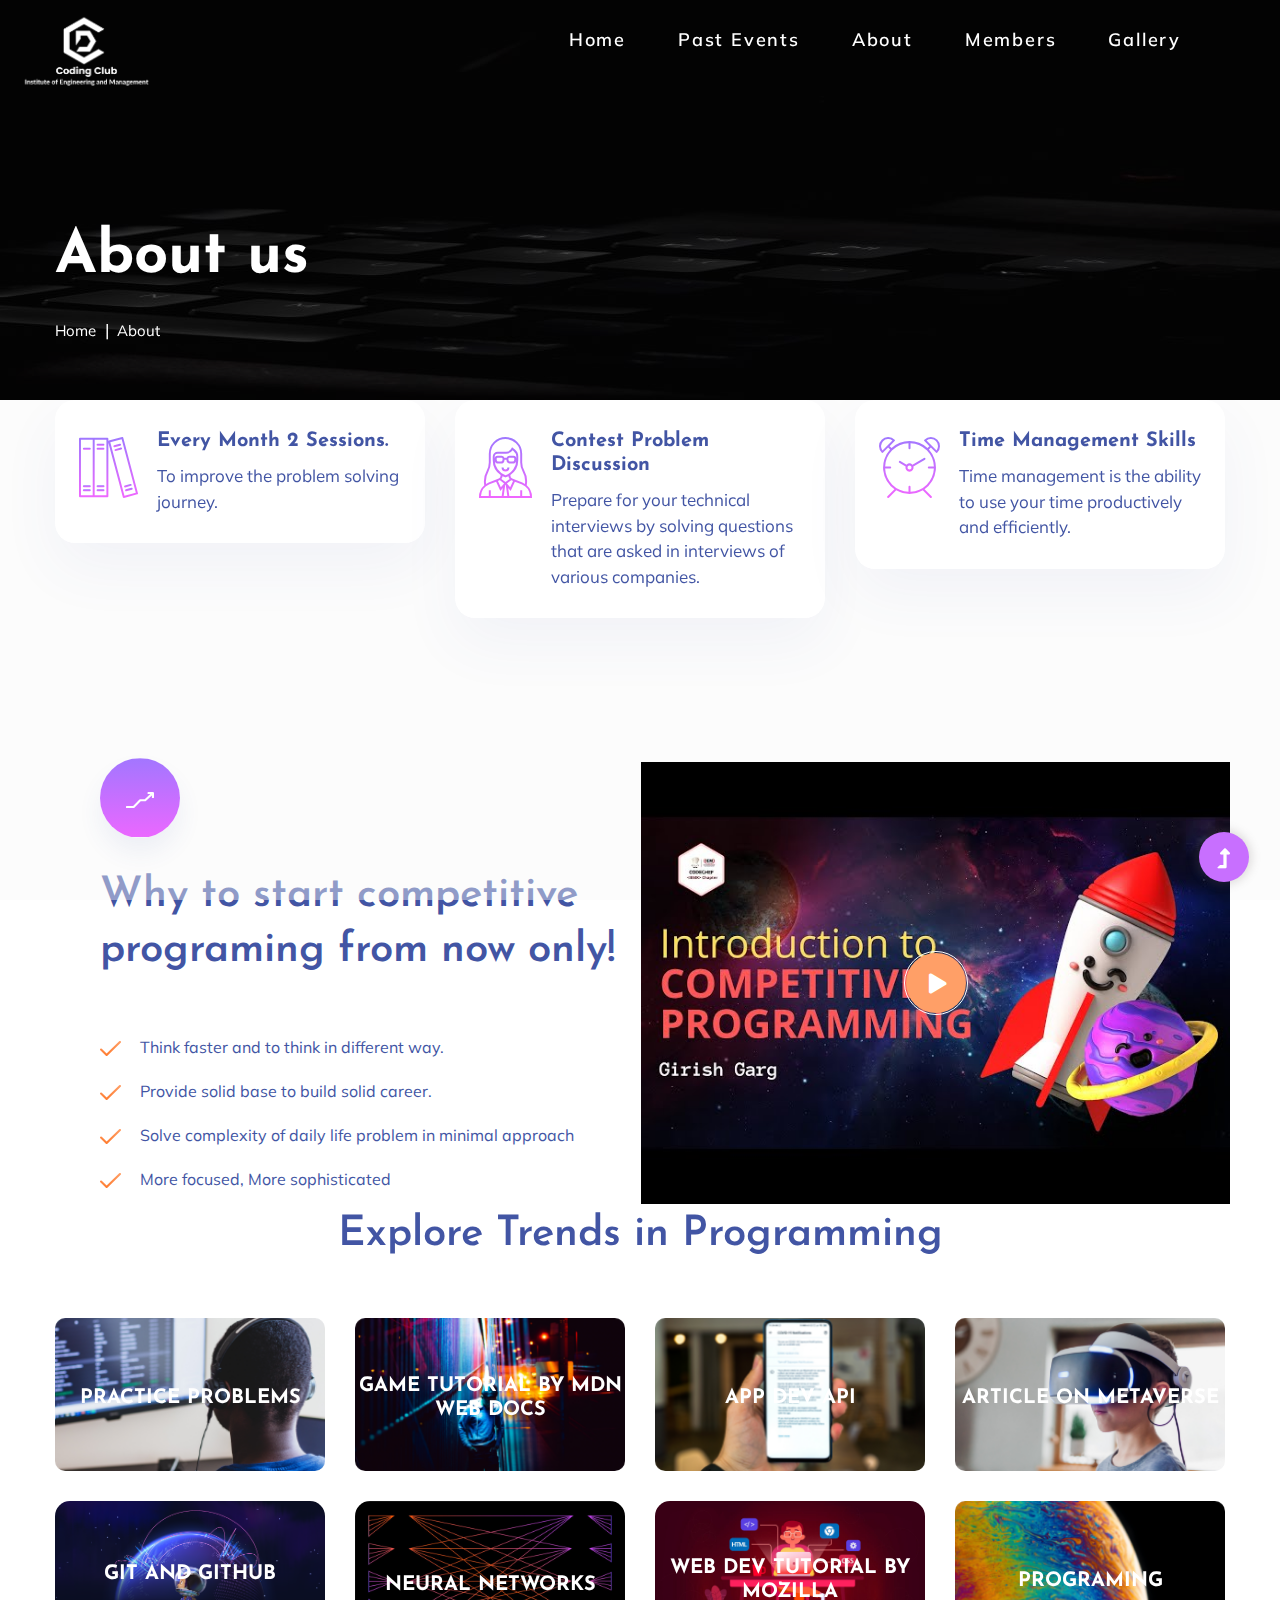
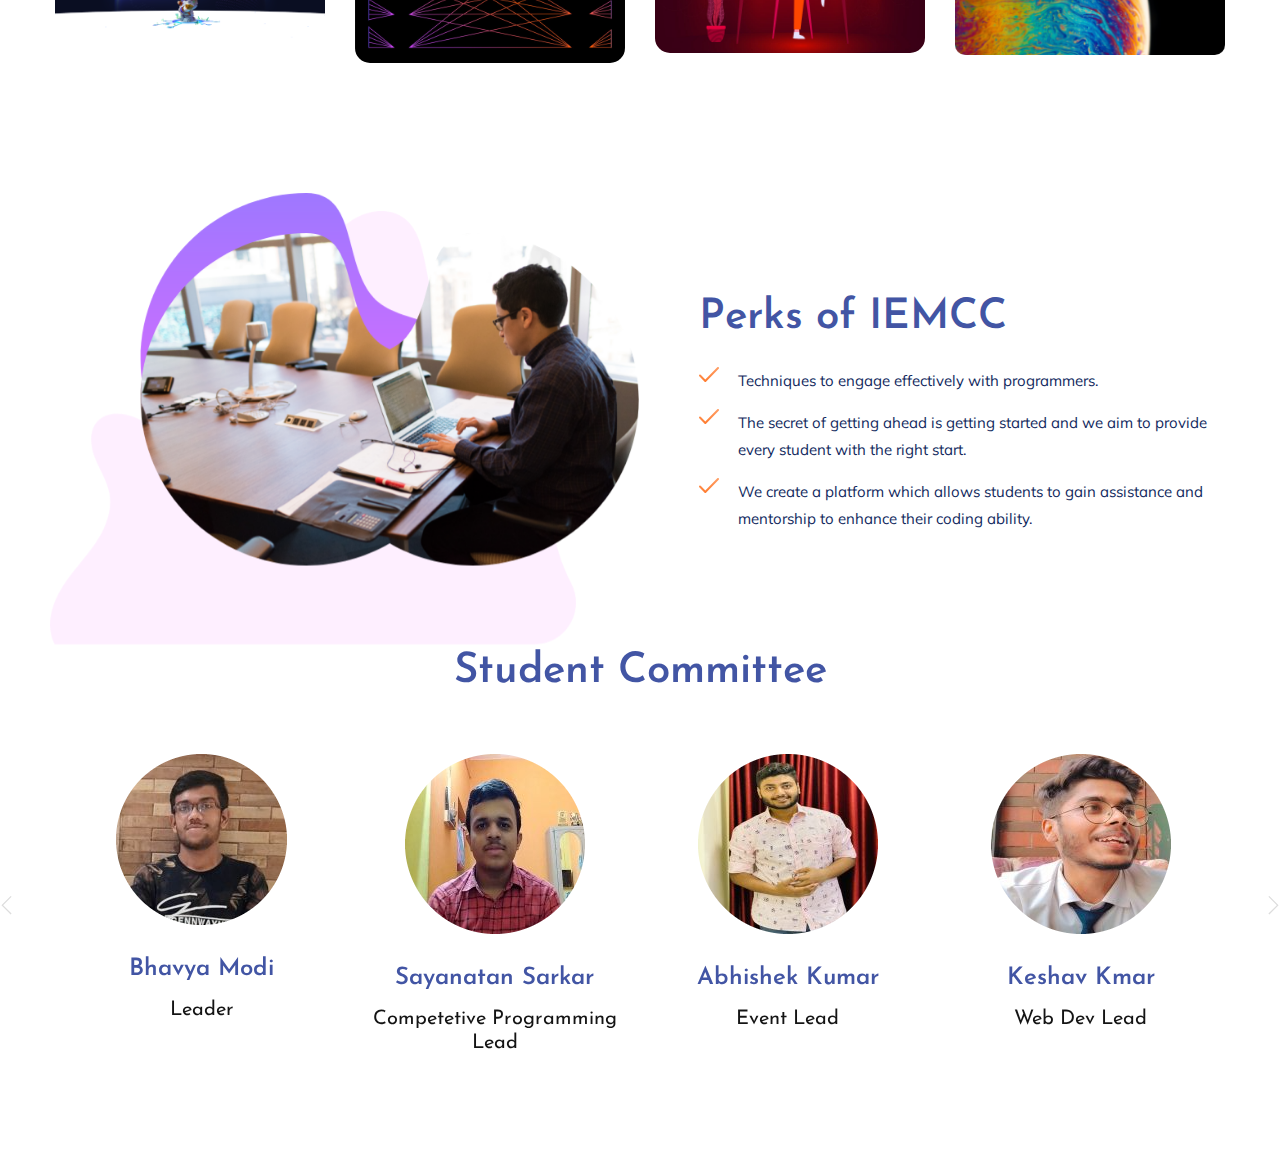
==== commit 863a9cb5: "finalUpdate" ====
--- a/about.html
+++ b/about.html
@@ -26,6 +26,9 @@
     <link rel="stylesheet" href="assets/css/nice-select.css">
     <link rel="stylesheet" href="assets/css/style.css">
 
+    <link rel="stylesheet" href="css/slicknav.css">
+    <link rel="stylesheet" href="css/slick.css">
+    <link rel="stylesheet" href="css/style.css">
     <link rel="stylesheet" href="STYLE.css">
     
 </head>
--- a/STYLE.css
+++ b/STYLE.css
@@ -52,8 +52,8 @@
     left: 0;
 }
 
-/* Mobile menu Navigation */
-.mobile_menu .slicknav_menu .slicknav_nav.activate {
+/* Mobile menu Navigation  */
+/* .mobile_menu .slicknav_menu .slicknav_nav.activate {
     display: flex !important;
     flex-direction: column;
     justify-content: center;
@@ -63,19 +63,26 @@
     right: 50px;
     width: 100vw;
     height: 100vh;
-    /* background: #b293c5; */
+    /* background: #b293c5;  
 
     background-color: rgb(31, 30, 30);
     overflow-x: hidden;
     transition: 0.5s ease left;
-}
+} */
 
 .mobile_menu .slicknav_menu .slicknav_nav a:hover {
     background: transparent;
     color: #604b6c;
 }
-
-@media only screen and (max-width : 991px) {
+/* @media only screen and (max-width : 450px)
+{
+    .mobile_menu .slicknav_menu .slicknav_nav.activate {
+        right: 0px;
+        top: -83px;
+    }
+} */
+
+/* @media only screen and (max-width : 991px) {
 
     .mobile_menu .slicknav_menu .slicknav_nav a {
         text-transform: uppercase;
@@ -112,10 +119,10 @@
         letter-spacing: initial !important;
         
         transform: translate(-50%, -50%) scale(1) !important;
-    } */
-}
-
-@media only screen and (max-width : 700px) {
+    } 
+} */
+
+/* @media only screen and (max-width : 700px) {
     .mobile_menu .slicknav_menu .slicknav_nav.activate {
         right: 21px;
     }
@@ -128,7 +135,7 @@
     #navigation {
         margin-top: 40px;
     }
-}
+} */
 
 /* End of Mobile menu Navigation */
 
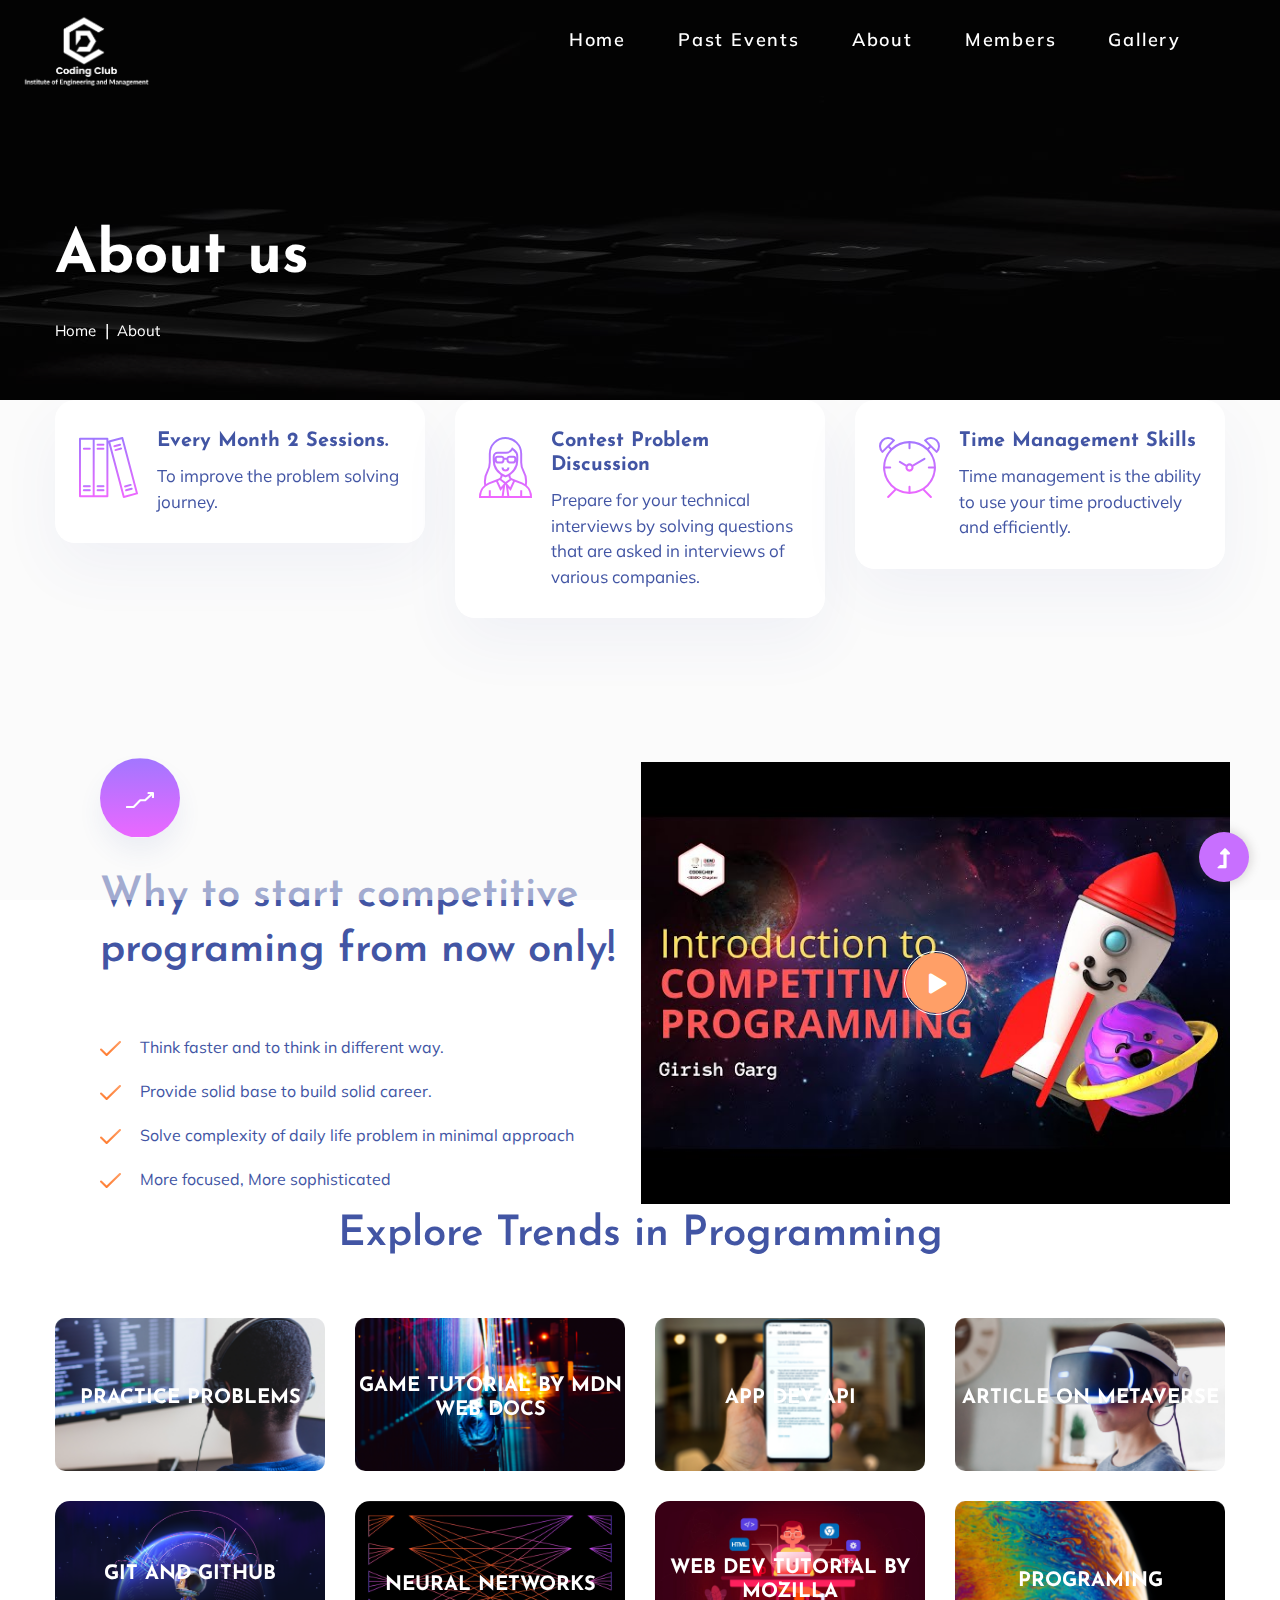
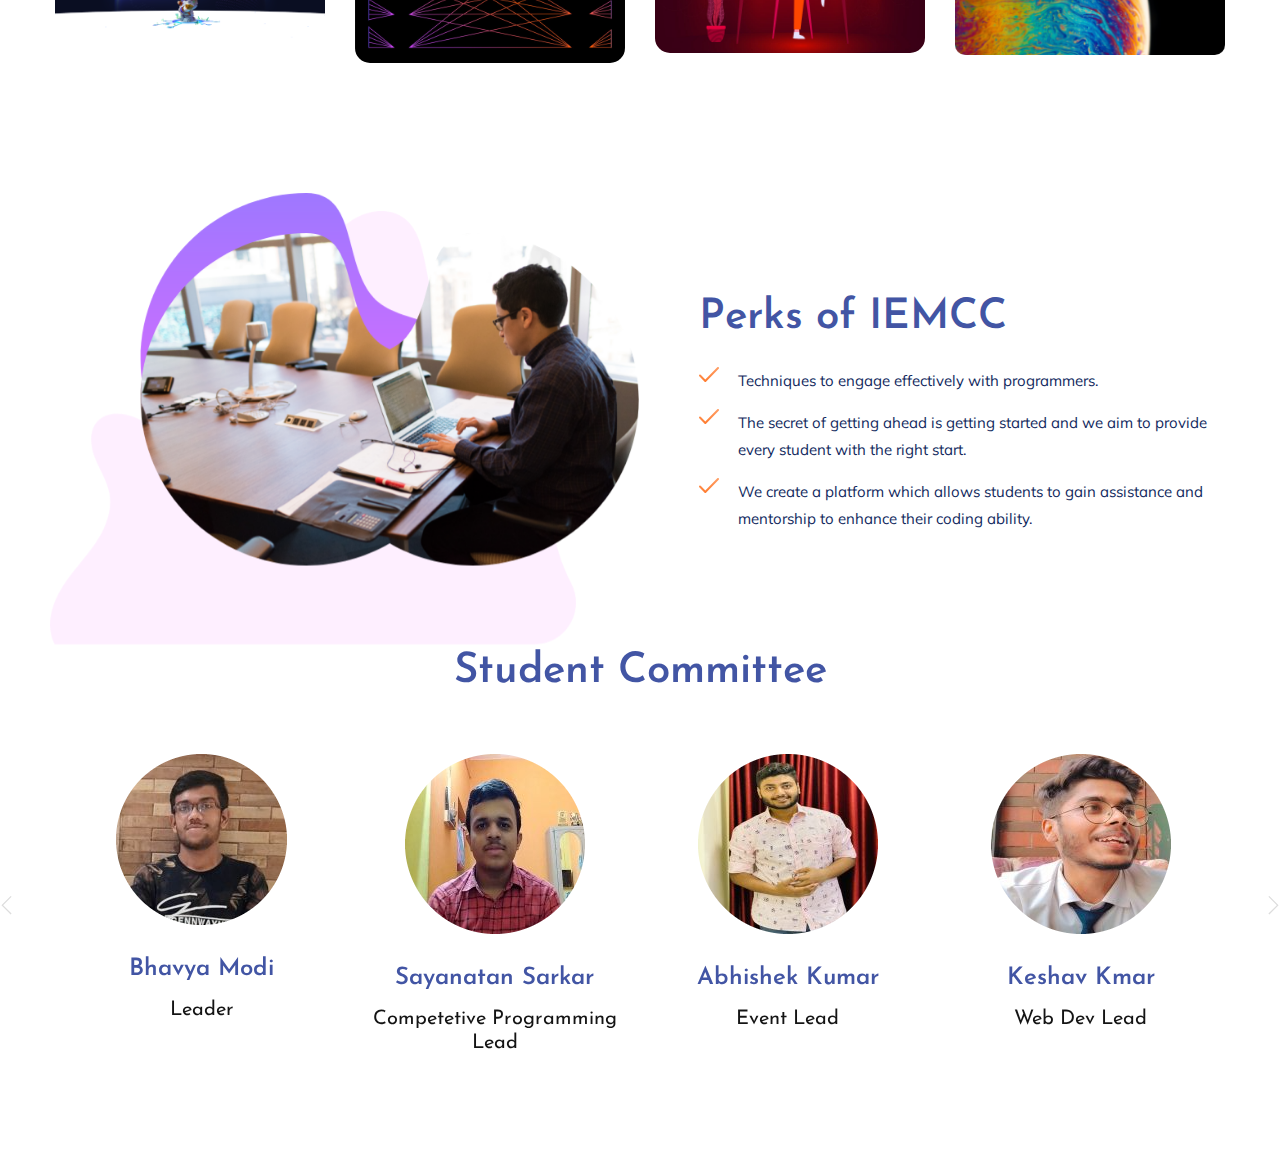
==== commit a596c796: "finalupdate" ====
--- a/about.html
+++ b/about.html
@@ -26,9 +26,7 @@
     <link rel="stylesheet" href="assets/css/nice-select.css">
     <link rel="stylesheet" href="assets/css/style.css">
 
-    <link rel="stylesheet" href="css/slicknav.css">
-    <link rel="stylesheet" href="css/slick.css">
-    <link rel="stylesheet" href="css/style.css">
+  
     <link rel="stylesheet" href="STYLE.css">
     
 </head>
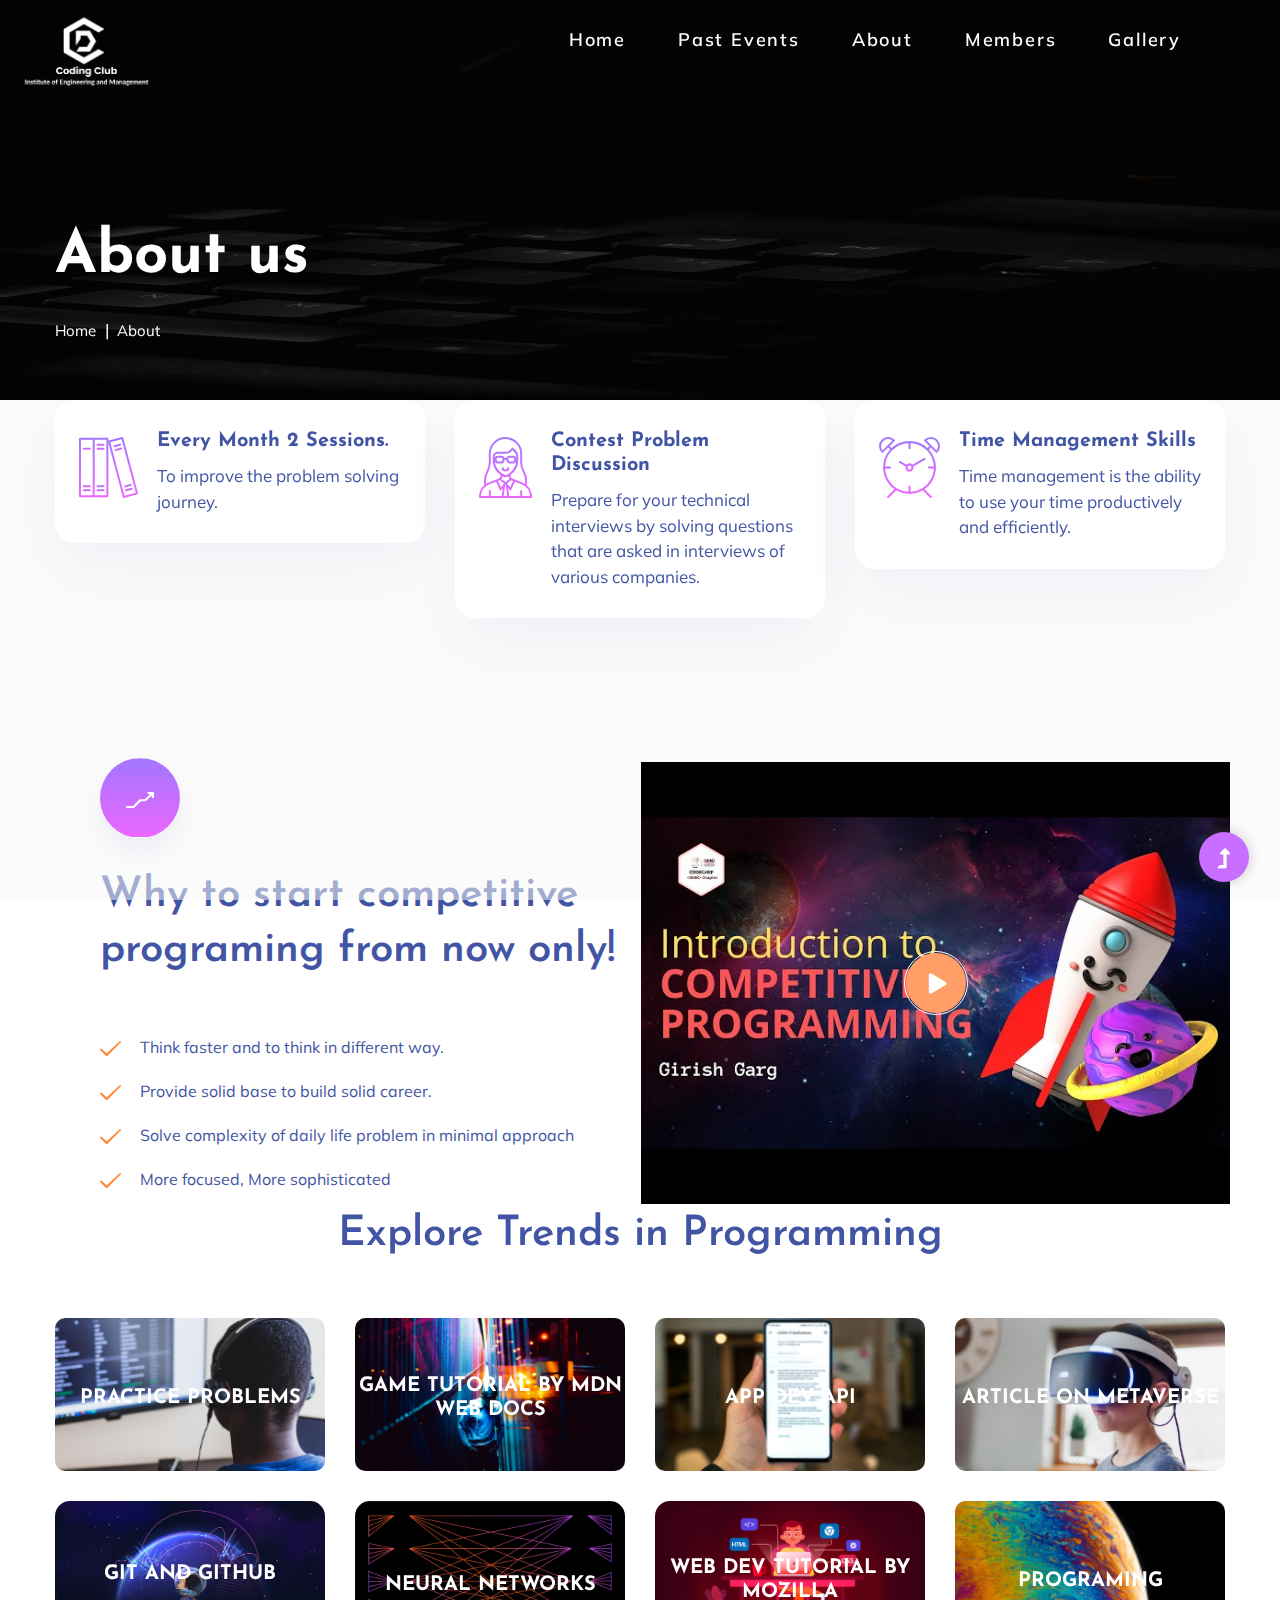
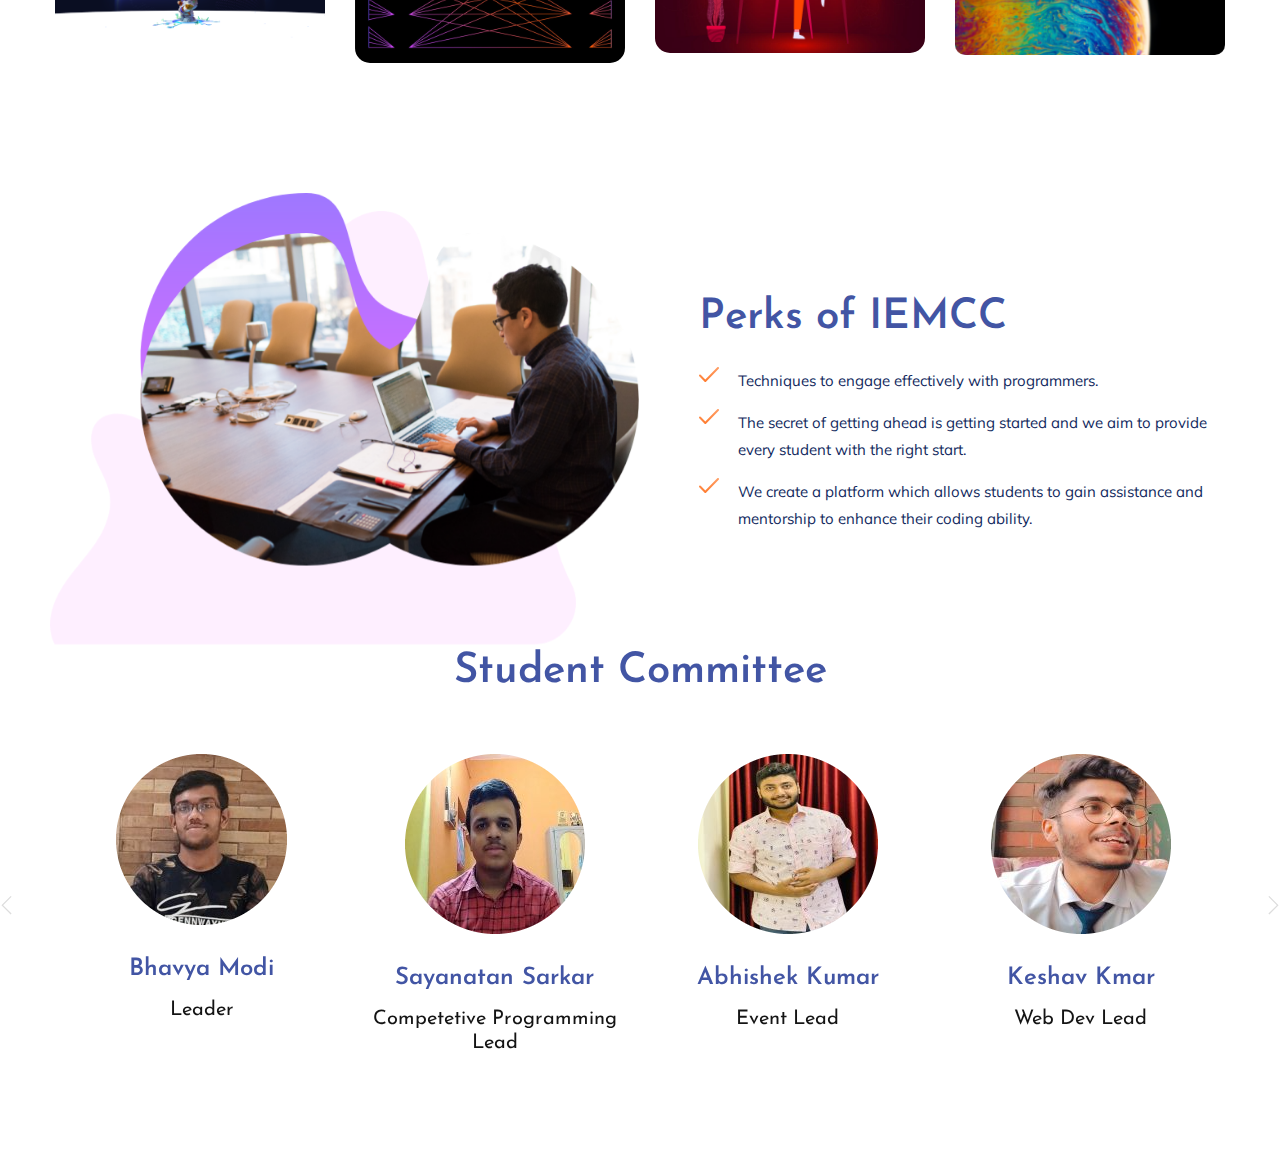
==== commit 8a4374a6: "NewUpdateV2" ====
--- a/about.html
+++ b/about.html
@@ -26,7 +26,9 @@
     <link rel="stylesheet" href="assets/css/nice-select.css">
     <link rel="stylesheet" href="assets/css/style.css">
 
-  
+    <link rel="stylesheet" href="assets/css/slick.css">
+    <link rel="stylesheet" href="assets/css/slicknav.css">
+    <link rel="stylesheet" href="assets/css/style.css">
     <link rel="stylesheet" href="STYLE.css">
     
 </head>
